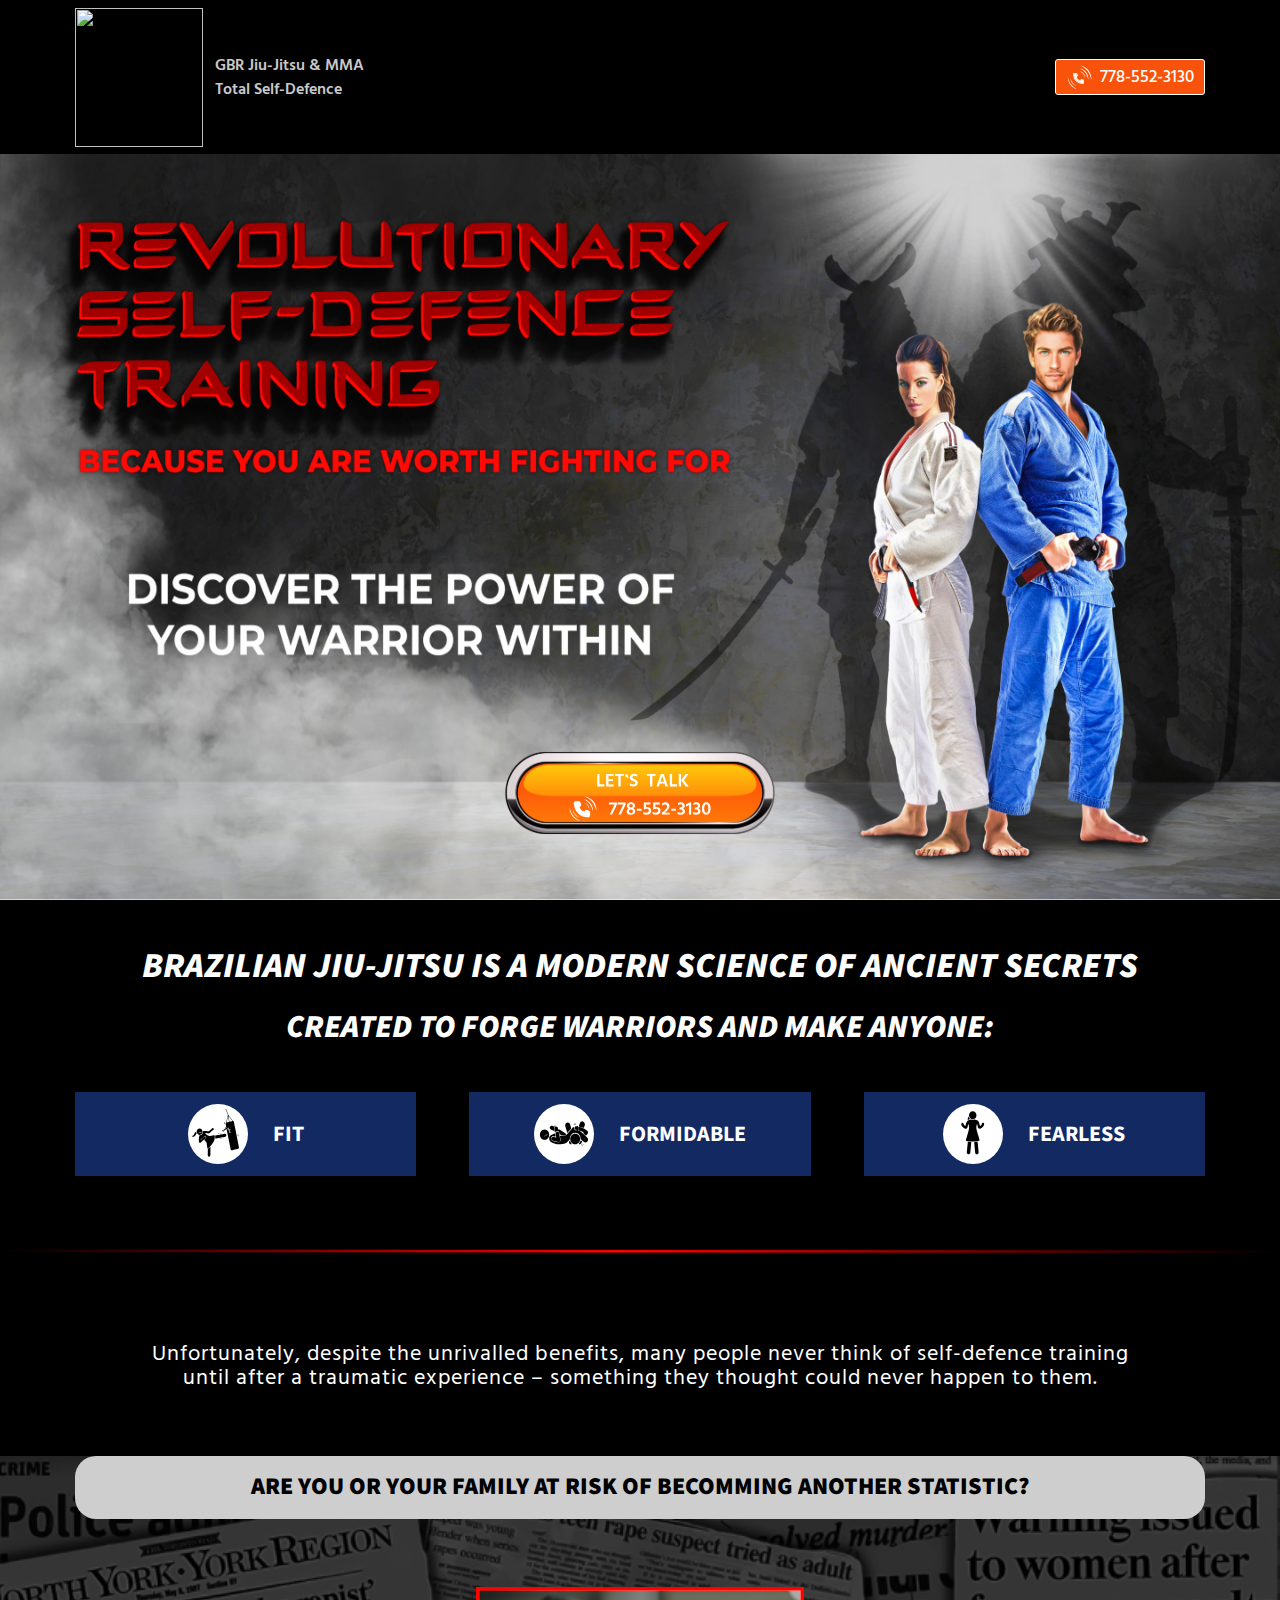
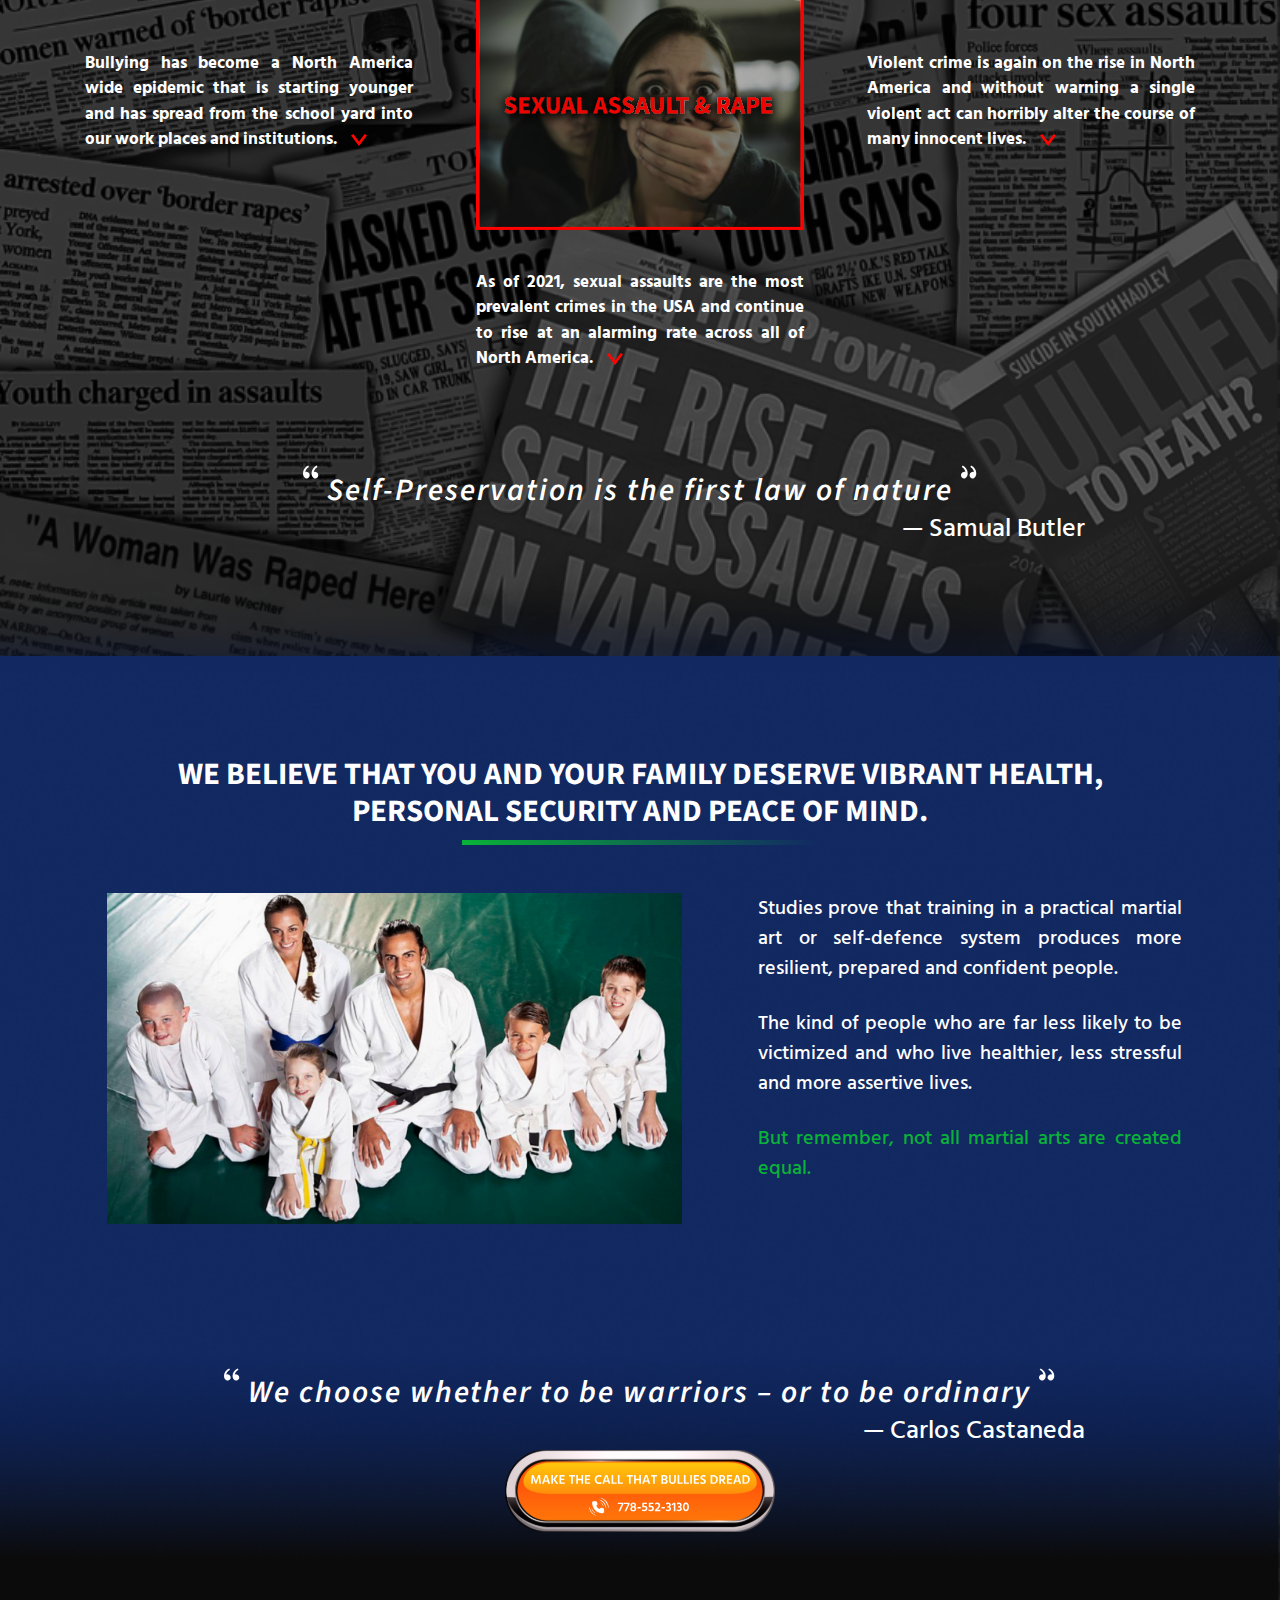
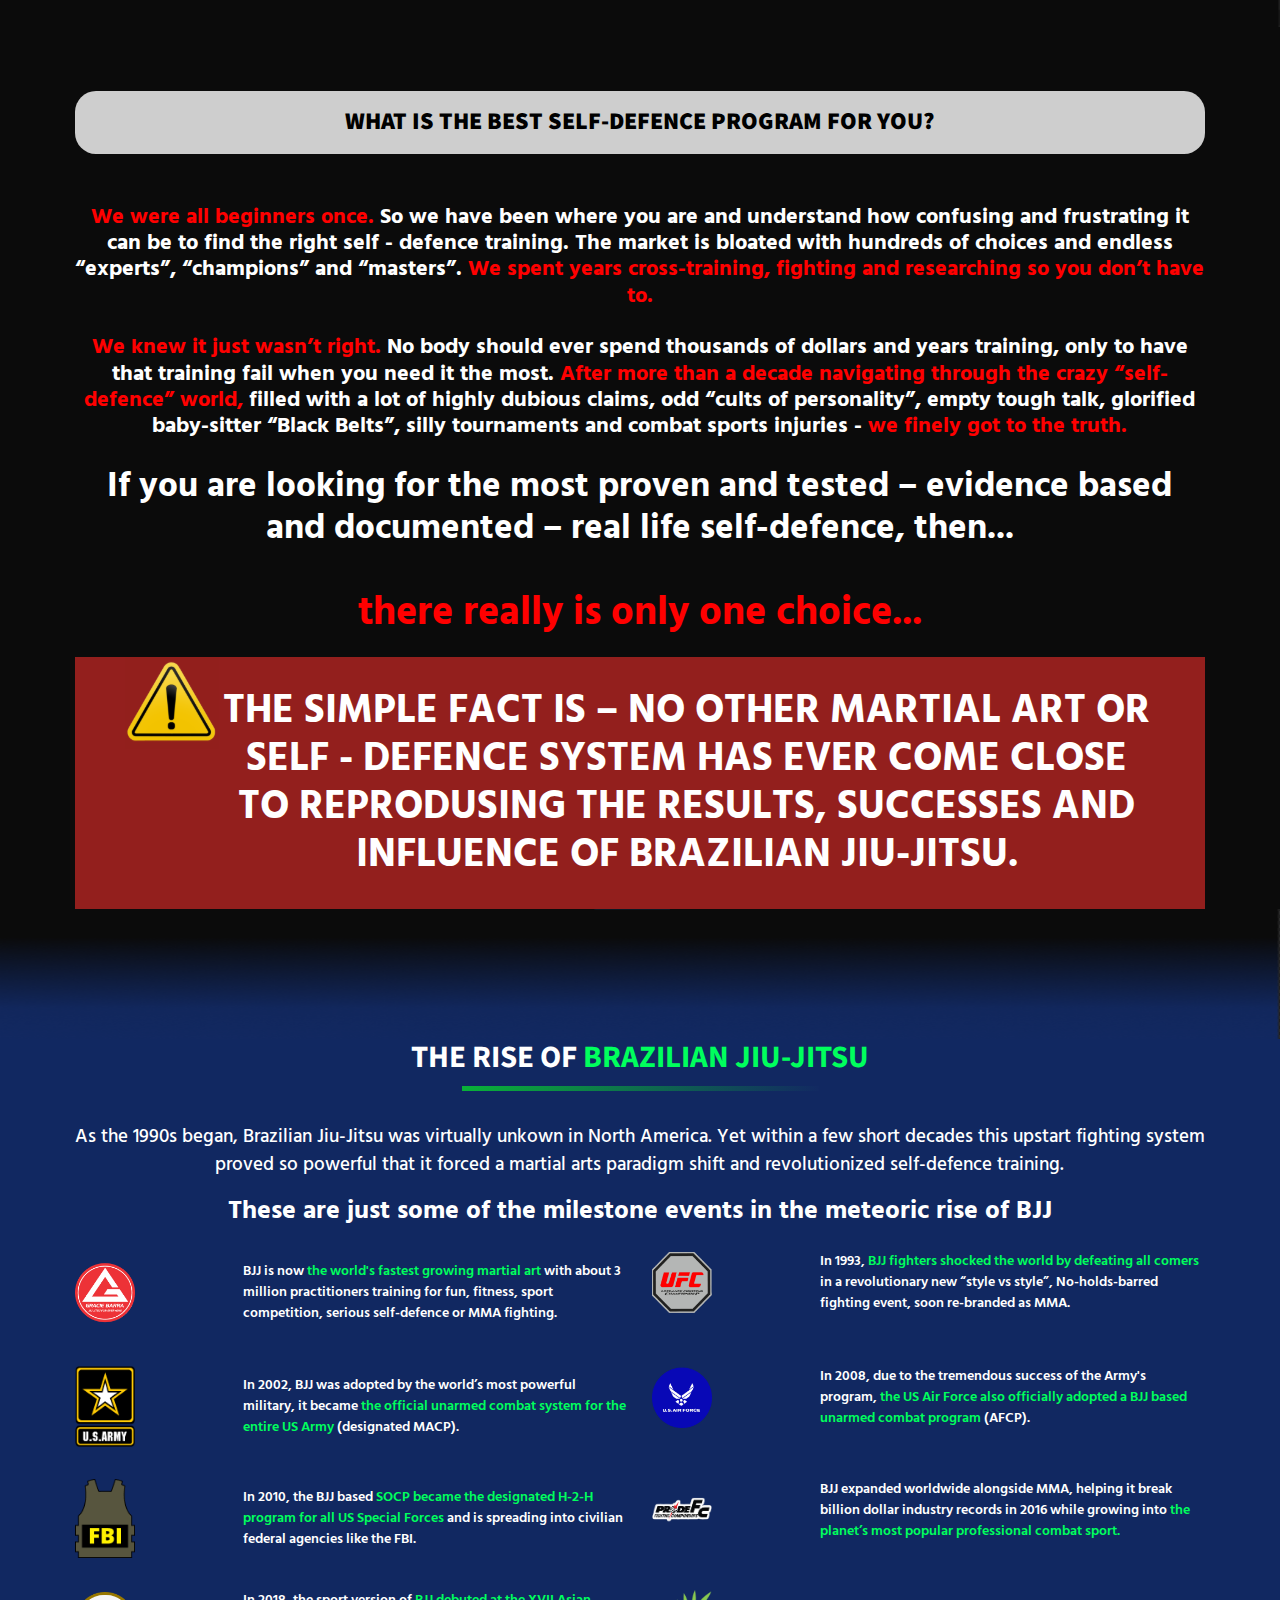
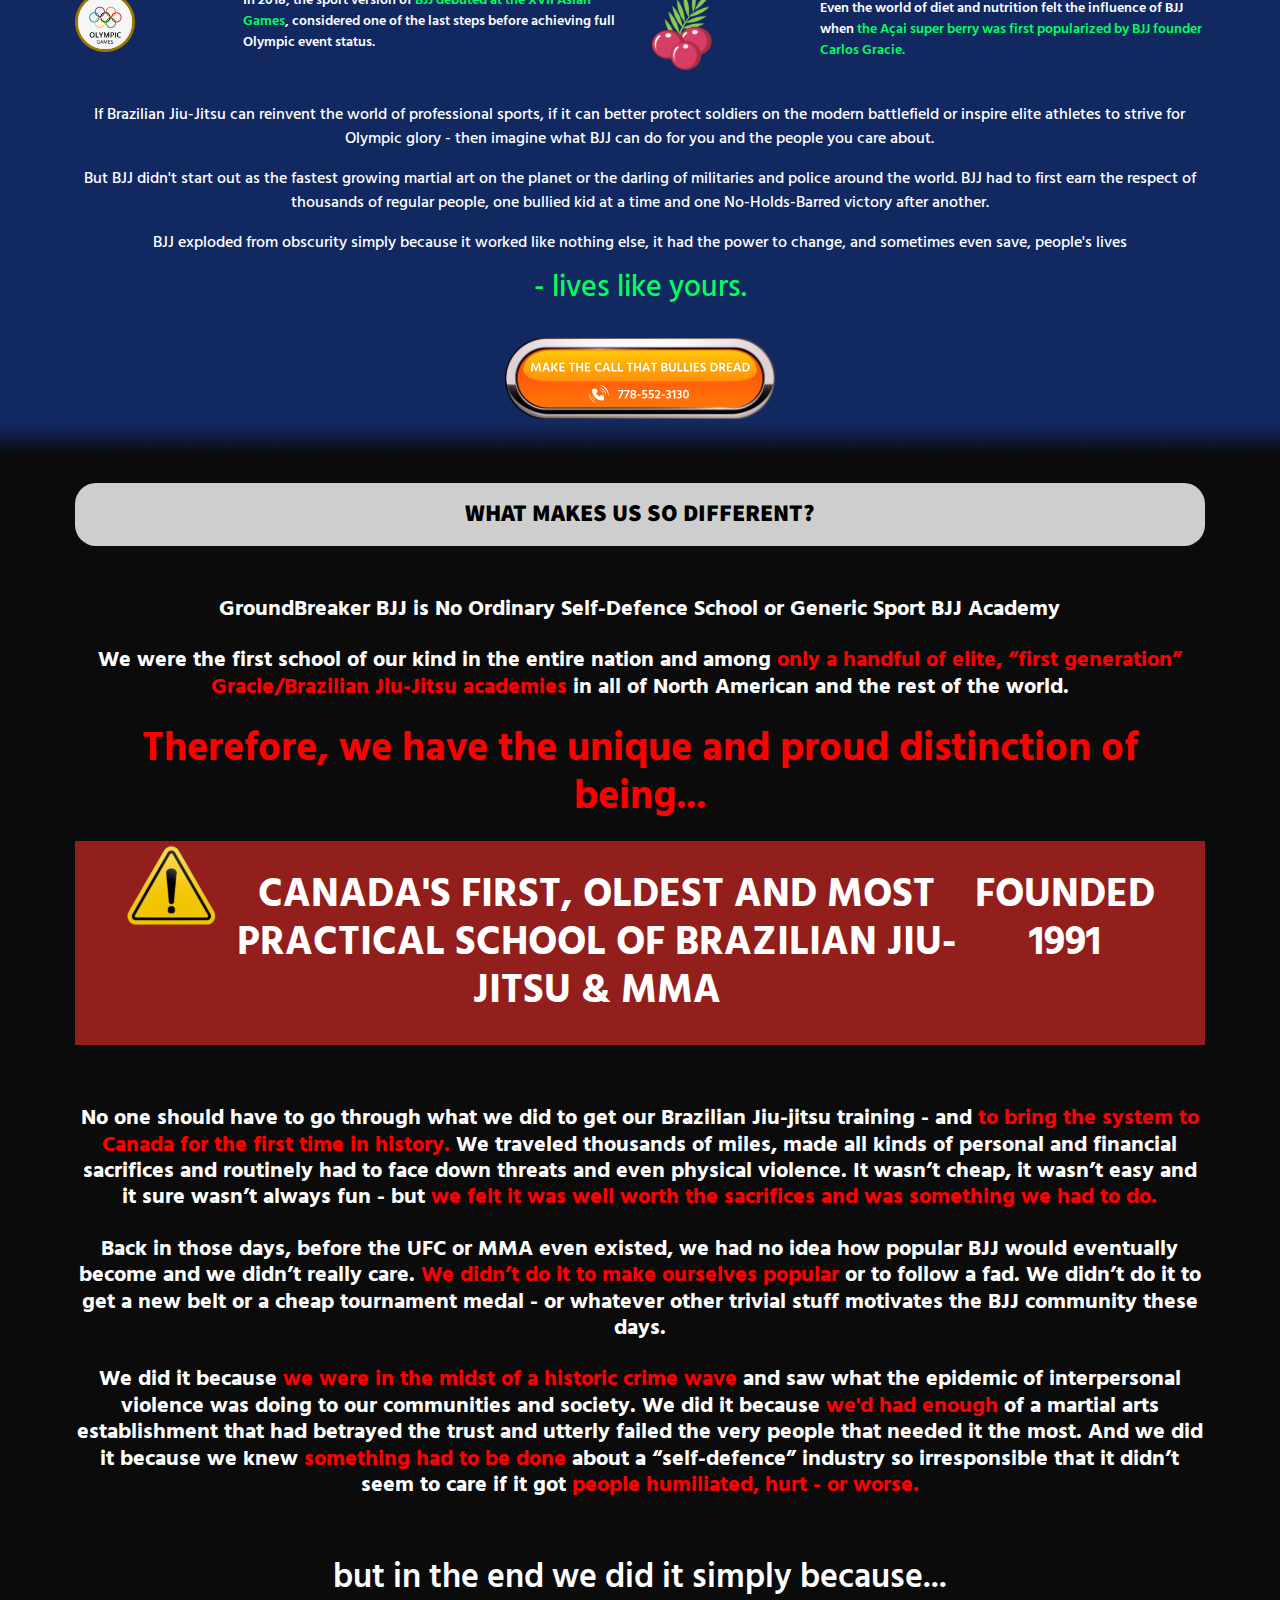
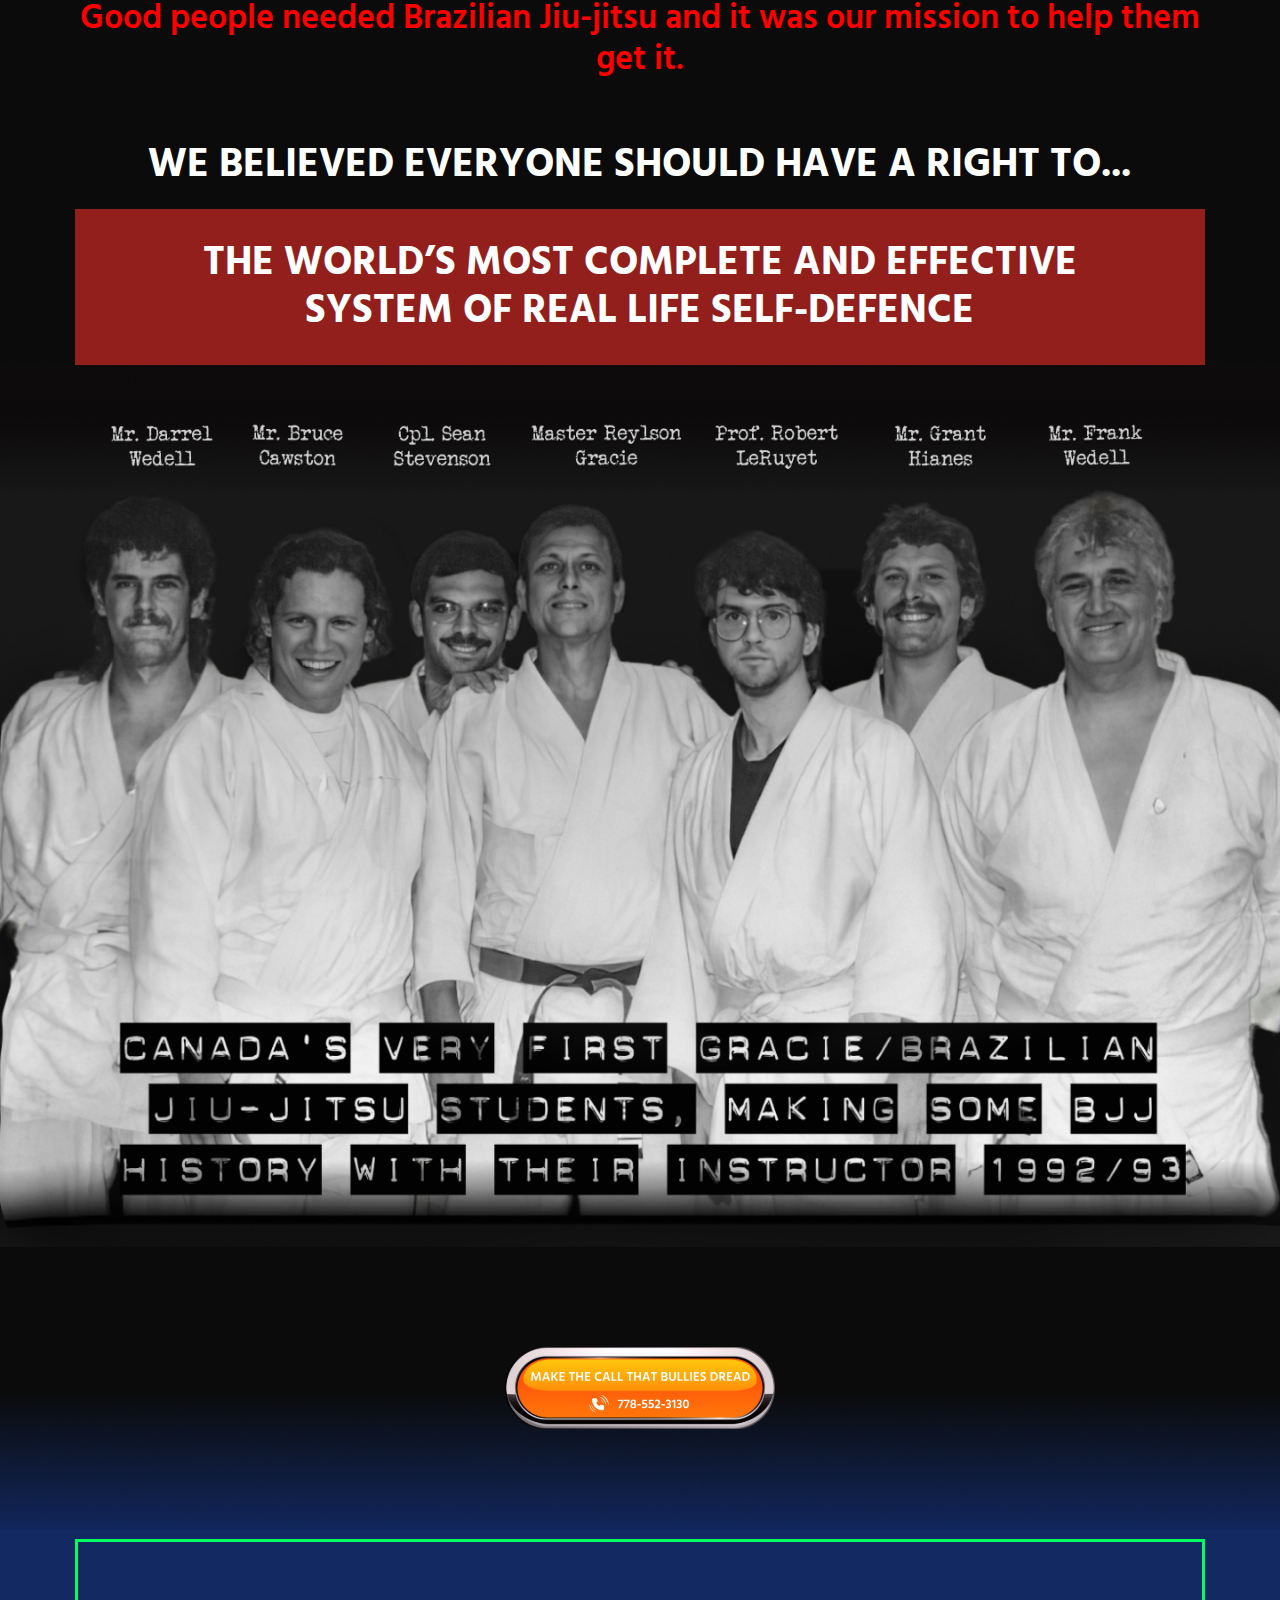
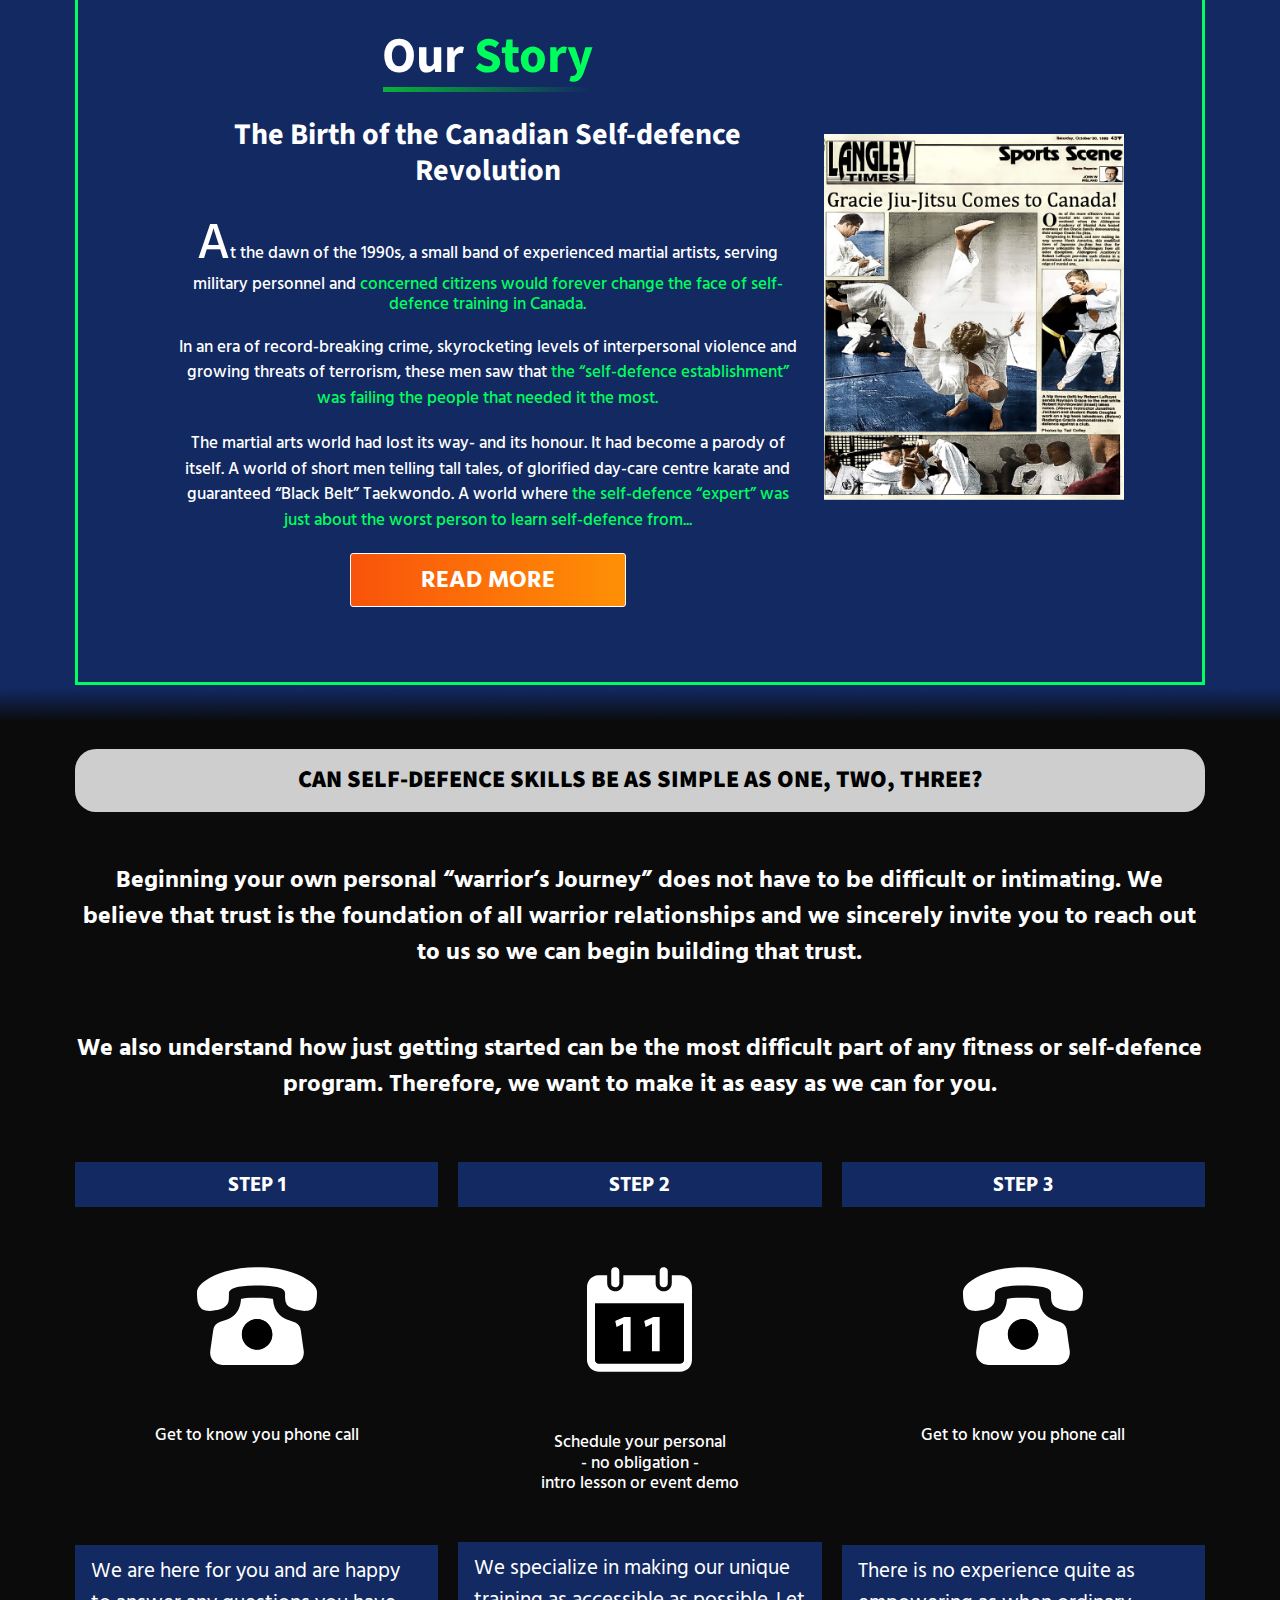
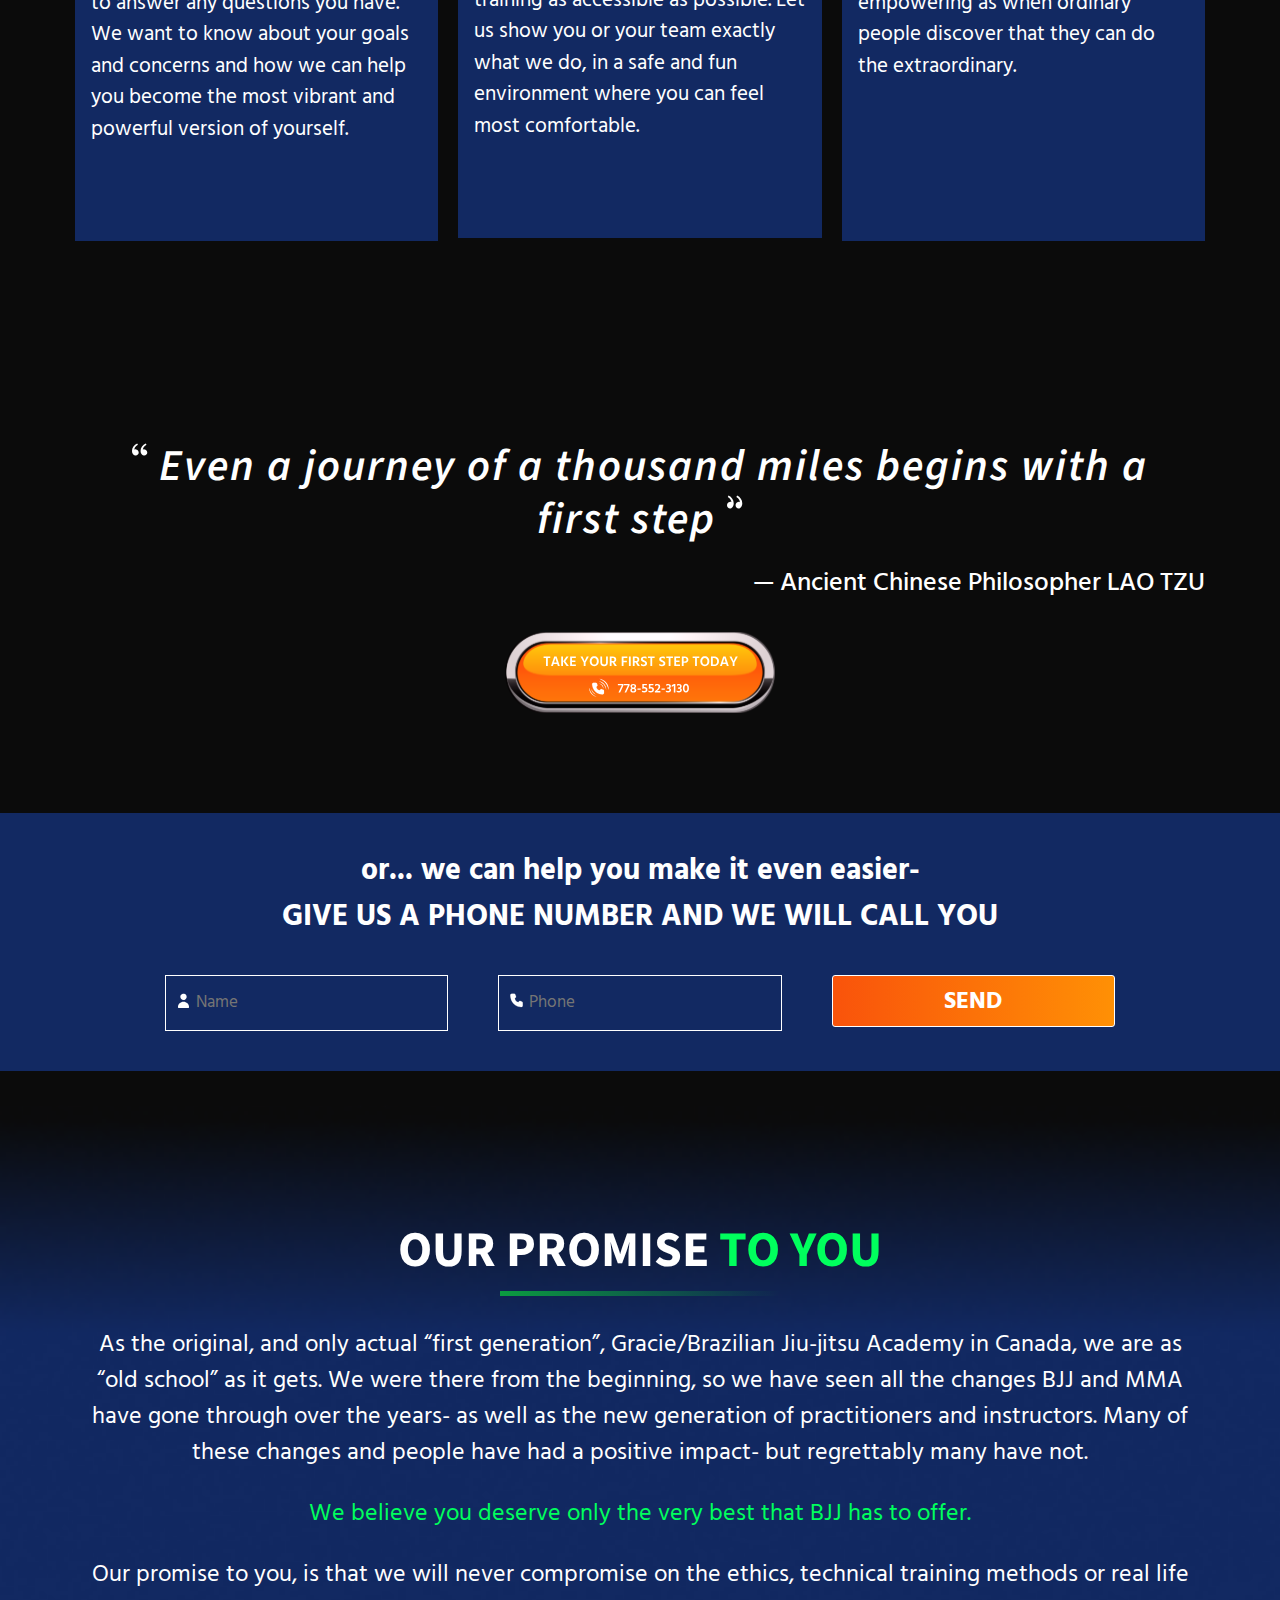
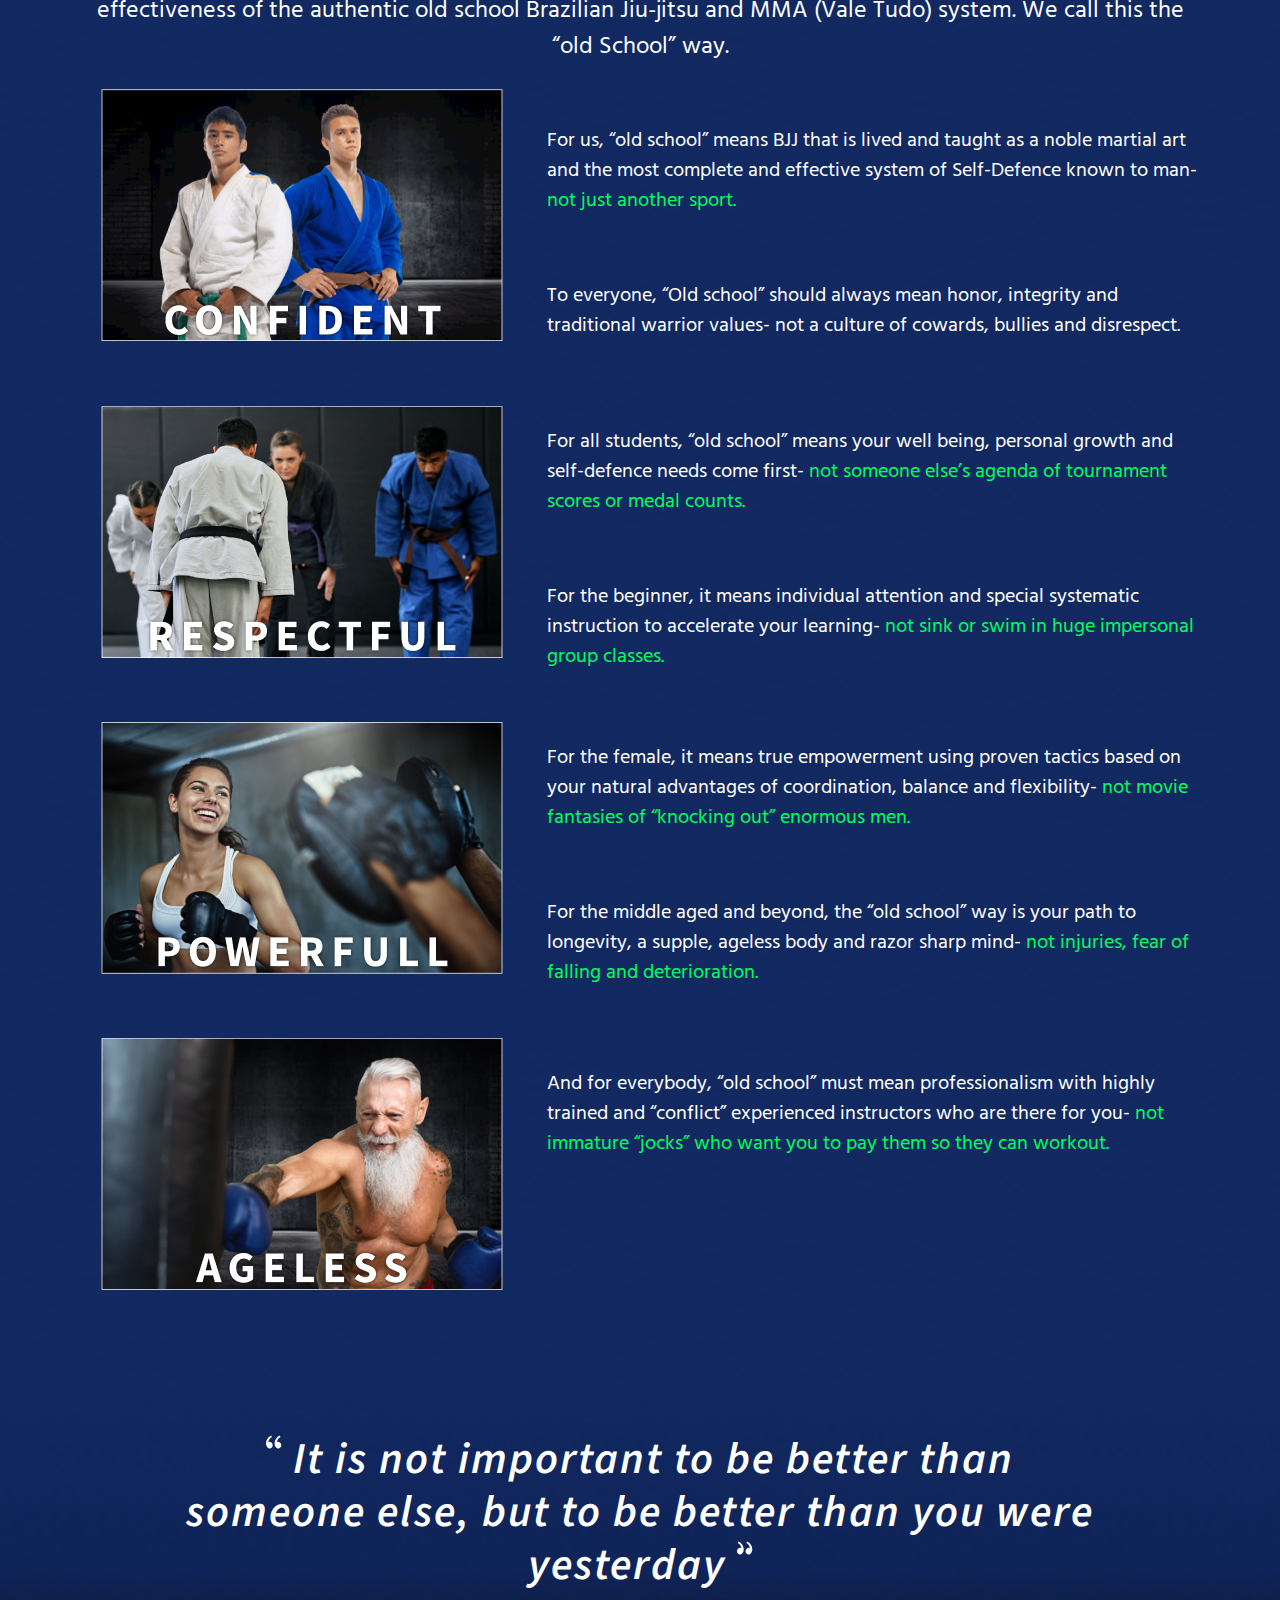
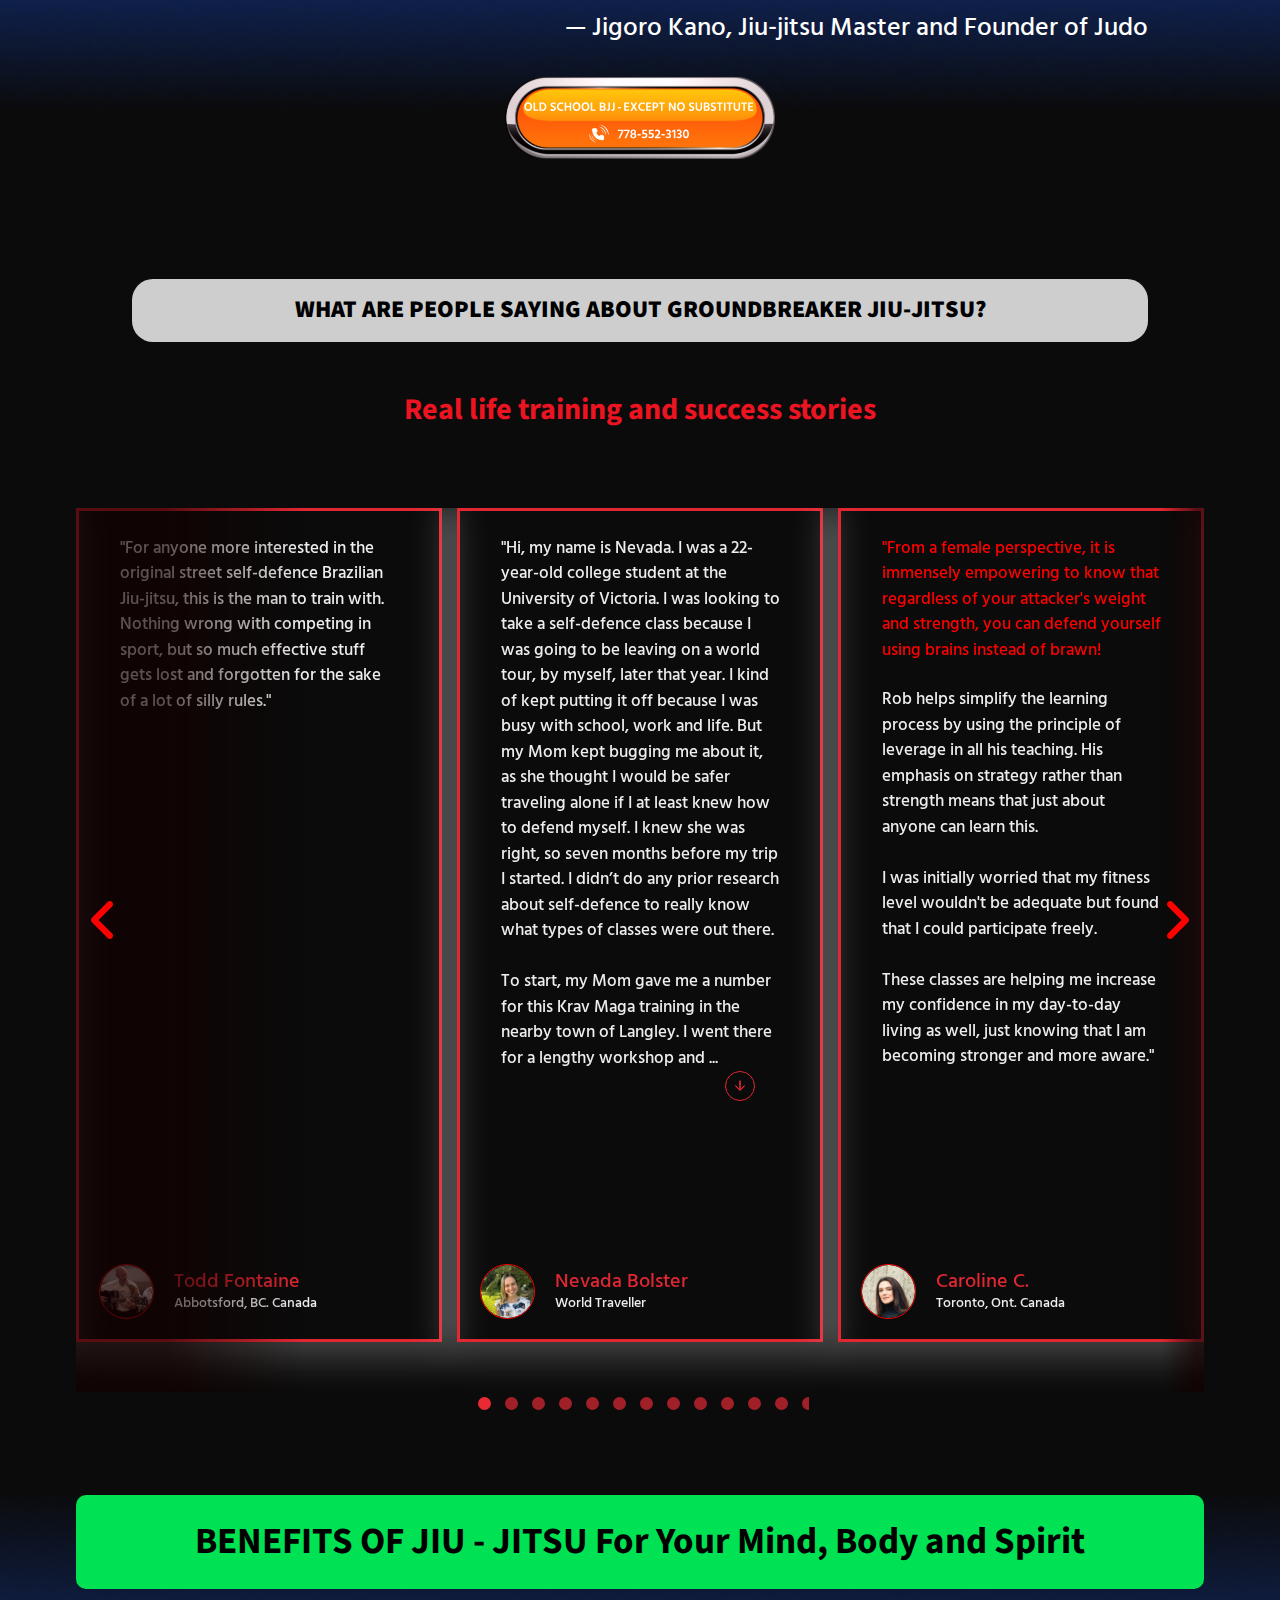
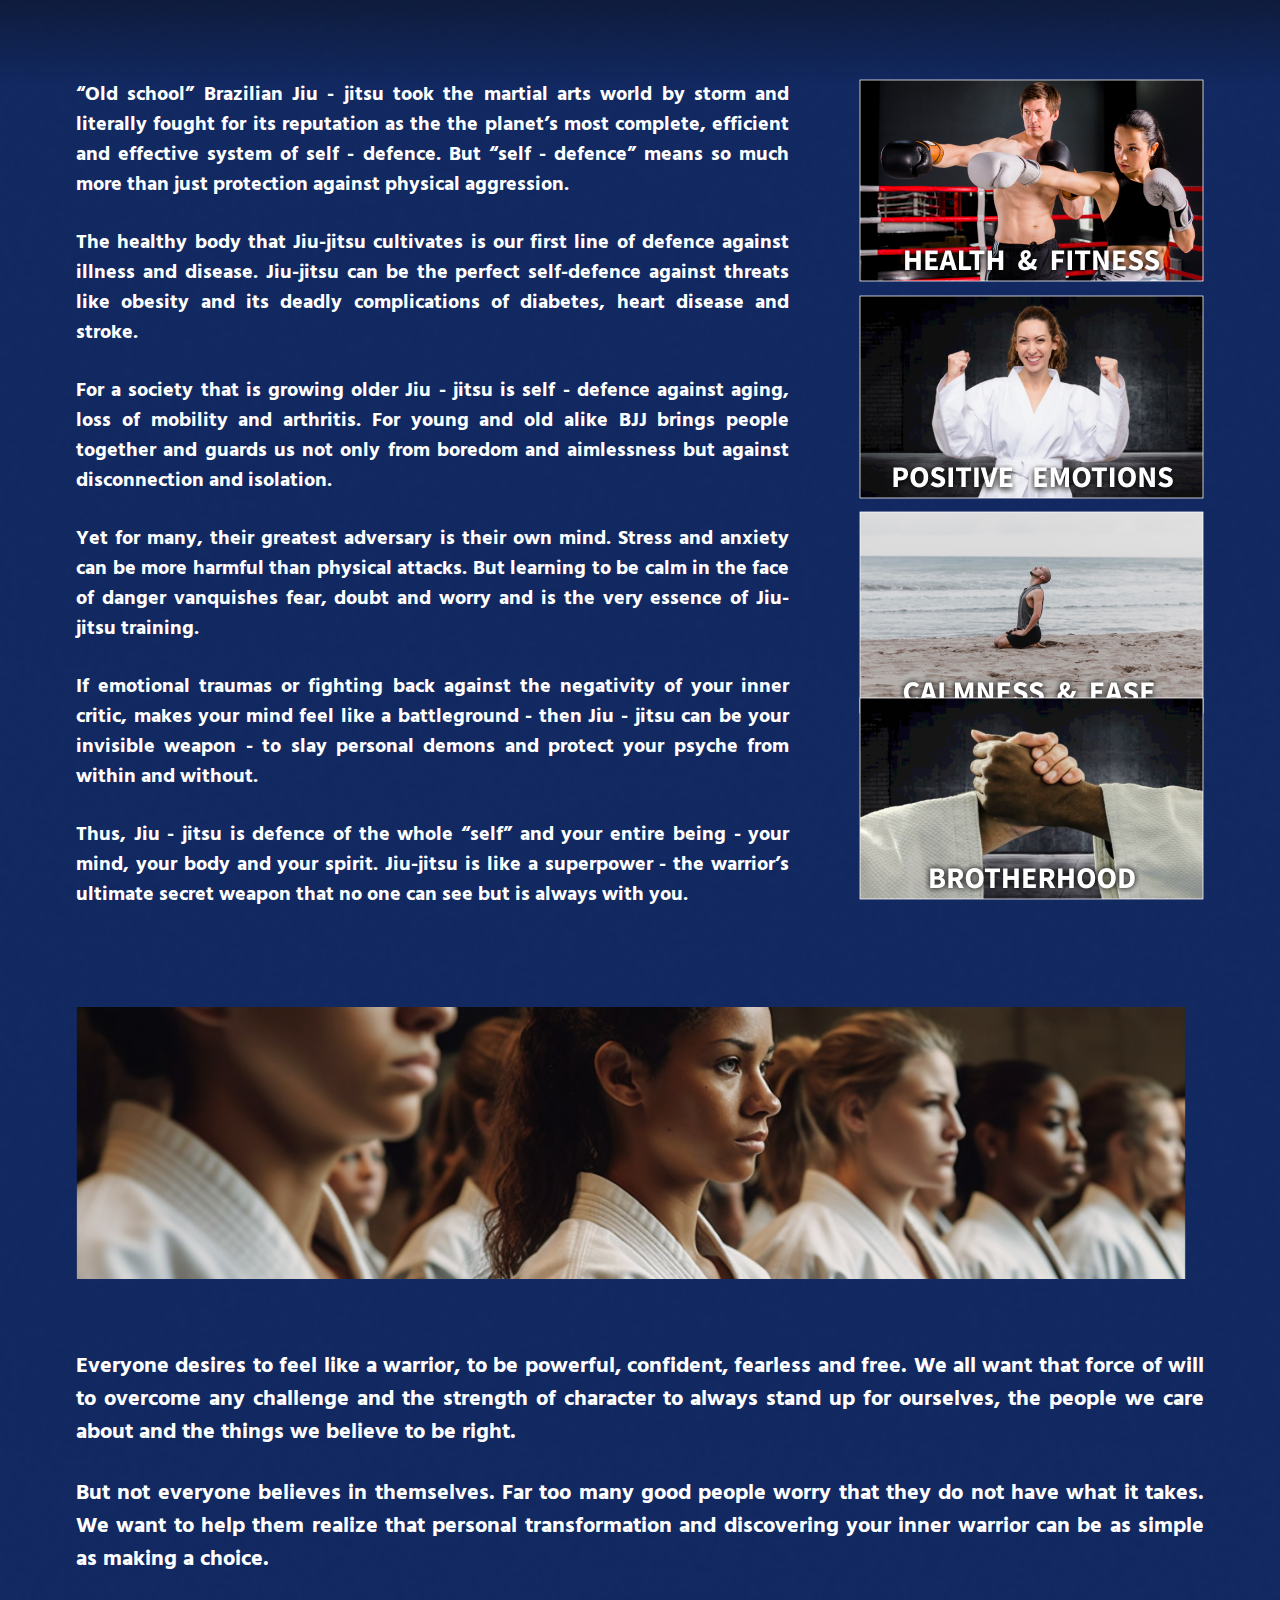
==== index.html @ 47e3d22e "Update index.html" ====
<!DOCTYPE html>
<html lang="en-US">

<head>
	<!--META-SETUP-->
	<meta charset="UTF-8">
	<meta http-equiv="X-UA-Compatible" content="IE=edge">
	<meta name="viewport" content="width=device-width, initial-scale=1, shrink-to-fit=no">
	<!--TITLE-->
	<title>index</title>
	<!-- google fonts link -->
	<link rel="preconnect" href="https://fonts.googleapis.com">
	<link rel="preconnect" href="https://fonts.gstatic.com" crossorigin>
	<link href="https://fonts.googleapis.com/css2?family=Archivo+Black&display=swap" rel="stylesheet">
	<link rel="preconnect" href="https://fonts.googleapis.com">
	<link rel="preconnect" href="https://fonts.gstatic.com" crossorigin>
	<link href="https://fonts.googleapis.com/css2?family=Hind+Madurai:wght@300;400;500;600;700&display=swap"
		rel="stylesheet">
	<!-- slider css -->

	<link rel="stylesheet" type="text/css" href="style/slick.css" />
	<!-- // Add the new slick-theme.css if you want the default styling -->
	<link rel="stylesheet" type="text/css" href="style/slick-theme.css" />



	<!--bootstrap link-->
	<link rel="stylesheet" href="style/bootstrap.css">
	<link rel="stylesheet" href="style/bootstrap.min.css">
	<!--FAV-ICON-->
	<link rel="icon" href="images/favicon.ico" />

	<!--BOOTSTRAP-CSS-->
	<link rel="stylesheet" href="css/bootstrap.css" />

	<link rel="stylesheet" href="css/owl.carousel.css" />

	<!--SOCIAL-ICON-->
	<link rel="stylesheet" href="https://cdnjs.cloudflare.com/ajax/libs/font-awesome/6.1.1/css/all.min.css" />

	<!--MIN-STYLESHEET-->
	<link rel="stylesheet" href="style.css" />

	<!--RESPONSIVE-CSS-->
	<link rel="stylesheet" href="css/responsive.css" />
</head>

<body>

	<!-- HEADER AREA START -->
	<header class="header-area">
		<div class="container-fluid">
			<div class="header-inner">
				<div class="logo">
					<a href="index.html">
						<img src="images/logo.svg" alt="" class="img-fluid logoImg">
						<span>GBR Jiu-Jitsu & MMA<br> Total Self-Defence</span>
					</a>
				</div>
				<!-- <div class="menu">
					<ul>
						<li><a href="">Home</a></li>
						<li><a href="">News</a></li>
						<li><a href="">SF Program</a></li>
						<li><a href="">Our Story</a></li>
						<li><a href="">Get Call</a></li>
						<li><a href="">Promise</a></li>
						<li><a href="">Benefits</a></li>
						<li><a href="">Contact</a></li>
					</ul>
				</div> -->


				<div class="call-btn">
					<a href="#">
						<img src="images/call-icon.svg" alt="" class="img-fluid">
						778-552-3130
					</a>
				</div>
			</div>
			<!-- <div class="menuItem">

				<div class="hamerBurg">
					<span class="hamburg navIcon"> <i class="fa-solid fa-bars"></i> </span>
				</div>
				<div class="menu menuHide">

					<ul class="">
						<li><a href="#home">Home</a></li>
						<li><a href="#news">News</a></li>
						<li><a href="#program">SF Program</a></li>
						<li><a href="#ourStory">Our Story</a></li>
						<li><a href="#getaCall">Get A Call</a></li>
						<li><a href="#promise">Promise</a></li>
						<li><a href="#benefits">Benefits</a></li>
						<li><a href="#contact">Contact</a></li>
					</ul>
				</div>
			</div> -->
		</div>
	</header>

	<section id="home">
		<div class="banner">
			<img src="images/BANNER.png" alt="" class="img-fluid displayNone">
			<!-- <img src="./images/BANNER FOR WEB parts-3 1.png" alt=""> -->
			<img src="images/mobilebg.PNG" alt="" class="img-fluid mobileBanner">
			<div class="main-btn text-center main-btn-b">
				<a href="#">
					<img src="images/CTA middle on banner.svg" alt="" class="img-fluid displayNone">

				</a>
			</div>
		</div>
	</section>

	<!-- HEADER AREA END -->

	<!-- BRAZILIAN JIU AREA START -->
	<section class="bj-area">
		<div class="container-fluid">
			<div class="bj-title">
				<h2>BRAZILIAN JIU-JITSU IS A MODERN SCIENCE OF ANCIENT SECRETS<br>
					<span>CREATED TO FORGE WARRIORS AND MAKE ANYONE:</span>
				</h2>
			</div>
			<div class="bj-inner-wrapper">
				<div class="bj-inner-cnt">
					<img src="images/fit.svg" alt="" class="img-fluid iconImg">
					<h3>FIT</h3>
				</div>
				<div class="bj-inner-cnt">
					<img src="images/fit-2.svg" alt="" class="img-fluid iconImg">
					<h3>FORMIDABLE</h3>
				</div>
				<div class="bj-inner-cnt">
					<img src="images/fit-3.svg" alt="" class="img-fluid iconImg">
					<h3>FEARLESS</h3>
				</div>
			</div>
		</div>
		<div class="red-line">
			<img src="images/red-line.png" alt="" class="img-fluid">
		</div>
		<div class="container-fluid customContainer">
			<div class="bj-btm">
				<p>Unfortunately, despite the unrivalled benefits, many people never think of self-defence training
					<br>until after a traumatic experience – something they thought could never happen to them.
				</p>
			</div>
		</div>
	</section>
	<!-- BRAZILIAN JIU AREA END -->

	<!-- GRAY NEWS AREA START -->
	<section id="news" class="gray-news-area">
		<div class="container-fluid">
			<div class="gn-top">
				<h2>ARE YOU OR YOUR FAMILY AT RISK OF BECOMMING ANOTHER STATISTIC?</h2>
			</div>
			<div class="gn-main-wrapper">
				<div class="gn-main-cnt">
					<div class="gn-img">
						<img src="images/gn-1.svg" alt="" class="img-fluid">
					</div>
					<div class="gn-img-cnt">
						<p class="collapsible">
							Bullying has become a North America wide epidemic that is starting younger and has spread
							from the school yard into our work places and institutions. <img
								class="moreless-button morelessBtn" src="images/down.svg" alt="">
						</p>

						<ul class="moretext3 content">
							<li> <span class="redDot">🔴</span> 85% of Canadian parents report having a child victim of
								Bullying.
							</li>
							<li> <span class="redDot">🔴</span> At least 1 in 3 adolescent students in Canada have
								reported being bullied recently.
							</li>
							<li> <span class="redDot">🔴</span>40% of Canadian workers experience bullying on a weekly
								basis.</li>
						</ul>

					</div>
				</div>
				<div class="gn-main-cnt">
					<div class="gn-img">
						<img src="images/gn-2.svg" alt="" class="img-fluid">
					</div>
					<div class="gn-img-cnt">
						<p class="collapsible">
							As of 2021, sexual assaults are the most prevalent crimes in the USA and continue to rise at
							an alarming rate across all of North America. <img class="moreless-button2 morelessBtn"
								src="images/down.svg" alt="">
						</p>

						<ul class="moretext3 content">
							<li>
								<span class="redDot"">🔴</span>In North America, 1 in 4 women will be sexually assaulted during their lifetime.
							</li>
							<li> <span class=" redDot">🔴</span>Every 93 seconds an America is sexually assaulted, 82% of them are female.
							</li>
							<li> <span class="redDot">🔴</span>On an average day, 70 American women will commit suicide
								as a direct result of sexual
								violence.</li>
						</ul>

					</div>
				</div>
				<div class="gn-main-cnt">
					<div class="gn-img">
						<img src="images/gn-3.svg" alt="" class="img-fluid">
					</div>
					<div class="gn-img-cnt">
						<p class="collapsible">
							Violent crime is again on the rise in North America and without warning a single violent act
							can horribly alter the course of many innocent lives. <img
								class="moreless-button3 morelessBtn" src="images/down.svg" alt="">
						</p>

						<ul class="moretext3 content">
							<li> <span class="redDot">🔴</span> In the USA a violent crime occurs every 26.2 seconds.
							</li>
							<li> <span class="redDot">🔴</span>Every 39.2 seconds someone is viciously assaulted</li>
							<li> <span class="redDot">🔴</span>Someone is murdered every 32.5 minutes</li>
						</ul>

					</div>
				</div>

			
			</div>
			<div class="gn-btm extcss fixlg">
				<h2>
					<img src="images/qu-icon.svg" alt="">
					Self-Preservation is the first law of nature
					<img src="images/qu-icon-2.svg" alt="">
				</h2>
				<p>— Samual Butler</p>
			</div>
		
		</div>
	</section>
	<!-- GRAY NEWS AREA END -->



	<!-- WE BELIEVE THAT AREA START -->
	<section class="wbt-area">
		<div class="container-fluid">
			<div class="wbt-title text-center">
				<h2>WE BELIEVE THAT YOU AND YOUR FAMILY DESERVE VIBRANT HEALTH,<br> PERSONAL SECURITY AND PEACE OF MIND.
				</h2>
				<div class="h2-border"></div>
			</div>
			<div class="wbt-main-inner">
				<div class="row g-0">
					<div class="col-lg-7 col-md-7 col-sm-12">
						<div class="wbt-img">
							<img src="images/wbt-1.png" alt="" class="img-fluid fighterImg">
						</div>
					</div>
					<div class="col-lg-5 col-md-5 col-sm-12">
						<div class="wbt-right exlarg">
							<p>Studies prove that training in a practical martial art or self-defence system produces
								more resilient, prepared and confident people.
							</p>
							<p>The kind of people who are far less likely to be victimized and who live healthier, less
								stressful and more assertive lives.</p>
							<p>
								<span>But remember, not all martial arts are created equal.</span>
							</p>
						</div>
					</div>
				</div>
			</div>
			<div class="gn-btm gn-btm2 fixlg">
				<h2>
					<img src="images/qu-icon.svg" alt="">
					We choose whether to be warriors – or to be ordinary
					<img src="images/qu-icon-2.svg" alt="">
				</h2>
				<p>— Carlos Castaneda</p>

				<div class="main-btn text-center">
					<a href="#">
						<img src="images/main-btn.svg" alt="" class="img-fluid">
					</a>
				</div>
			</div>
		
		</div>
	</section>
	<!-- WE BELIEVE THAT AREA END -->

	<section id="program" class="wits-area">
		<div class="container-fluid">
			<div class="gn-top gn-top2">
				<h2>WHAT IS THE BEST SELF-DEFENCE PROGRAM FOR YOU?</h2>
			</div>
			<div class="wits-cnt">
				<h3><span>We were all beginners once.</span> So we have been where you are and understand how confusing
					and frustrating it can be to find the right self - defence training. The market is bloated with
					hundreds of choices and endless “experts”, “champions” and “masters”. <span>We spent years
						cross-training, fighting and researching so you don’t have to.</span>
				</h3>
				<h3><span>We knew it just wasn’t right.</span> No body should ever spend thousands of dollars and years
					training, only to have that training fail when you need it the most. <span>After more than a decade
						navigating through the crazy “self-defence” world,</span> filled with a lot of highly dubious
					claims, odd “cults of personality”, empty tough talk, glorified baby-sitter “Black Belts”, silly
					tournaments and combat sports injuries - <span> we finely got to the truth.</span>
				</h3>
				<h4>If you are looking for the most proven and tested – evidence based and documented – real life
					self-defence, then...</h4>
				<h5>there really is only one choice...</h5>
			</div>
			<div class="wits-btm">
				<h2><img src="images/danger-icon.svg" alt=""> The Simple Fact Is – NO OTHER MARTIAL ART OR SELF -
					DEFENCE SYSTEM HAS EVER COME CLOSE
					TO REPRODUSING THE RESULTS, SUCCESSES AND INFLUENCE OF BRAZILIAN JIU-JITSU.</h2>
			</div>
		</div>
	</section>

	<div class="shape shape1">
		<img src="images/shape-1.png" alt="">
	</div>

	<section class="trob-area">
		<div class="container-fluid">
			<div class="wbt-title text-center">
				<h2>The Rise of <span>Brazilian Jiu-Jitsu</span></h2>
				<div class="h2-border"></div>
			</div>
			<div class="trob-top text-center">
				<p>As the 1990s began, Brazilian Jiu-Jitsu was virtually unkown in North America. Yet within a few short
					decades this upstart fighting system proved so powerful that it forced a martial arts paradigm shift
					and revolutionized self-defence training.</p>
				<h3>These are just some of the milestone events in the meteoric rise of BJJ</h3>
			</div>
			<div class="customContainer">
				<div class="row">
					<div class="col-lg-6 col-md-6">
						<div class="trob-cnt">
							<div class="trob-img">
								<img src="images/trob-1.png" alt="" class="img-fluid iconImg">
							</div>
							<div class="trob-right">
								<p>BJJ is now <span>the world's fastest growing martial art</span> with about 3 million
									practitioners training for fun, fitness, sport competition, serious self-defence or
									MMA fighting.</p>
							</div>
						</div>
					</div>
					<div class="col-lg-6 col-md-6">
						<div class="trob-cnt">
							<div class="trob-img">
								<img src="images/UFC-Emblem 1.png" alt="" class="img-fluid iconImg">
							</div>
							<div class="trob-right">
								<p>In 1993, <span>BJJ fighters shocked the world by defeating all comers</span> in a
									revolutionary new “style vs style”, No-holds-barred fighting event, soon re-branded
									as MMA.</p>
							</div>
						</div>
					</div>
					<div class="col-lg-6 col-md-6">
						<div class="trob-cnt">
							<div class="trob-img">
								<img src="images/Logo_of_the_United_States_Army 1.png" alt="" class="img-fluid iconImg">
							</div>
							<div class="trob-right">
								<p>
									In 2002, BJJ was adopted by the world’s most powerful military, it became <span>the
										official unarmed combat system for the entire US Army</span> (designated MACP).
								</p>
							</div>
						</div>
					</div>
					<div class="col-lg-6 col-md-6">
						<div class="trob-cnt">
							<div class="trob-img">
								<img src="images/trob-4.png" alt="" class="img-fluid iconImg">
							</div>
							<div class="trob-right">
								<p>
									In 2008, due to the tremendous success of the Army's program, <span>the US Air Force
										also officially adopted a BJJ based unarmed combat program</span> (AFCP).
								</p>
							</div>
						</div>
					</div>
					<div class="col-lg-6 col-md-6">
						<div class="trob-cnt">
							<div class="trob-img">
								<img src="images/trob-5.png" alt="" class="img-fluid iconImg">
							</div>
							<div class="trob-right">
								<p>
									In 2010, the BJJ based <span>SOCP became the designated H-2-H program for all US
										Special Forces</span> and is spreading into civilian federal agencies like the
									FBI.
								</p>
							</div>
						</div>
					</div>
					<div class="col-lg-6 col-md-6">
						<div class="trob-cnt">
							<div class="trob-img">
								<img src="images/ttt.png" alt="" class="img-fluid iconImg">
							</div>
							<div class="trob-right">
								<p>
									BJJ expanded worldwide alongside MMA, helping it break billion dollar industry
									records in 2016 while growing into <span>the planet’s most popular professional
										combat sport.</span>
								</p>
							</div>
						</div>
					</div>
					<div class="col-lg-6 col-md-6">
						<div class="trob-cnt">
							<div class="trob-img">
								<img src="images/trob-6.png" alt="" class="img-fluid iconImg">
							</div>
							<div class="trob-right">
								<p>
									In 2018, the sport version of <span>BJJ debuted at the XVII Asian Games</span>,
									considered one of the last steps before achieving full Olympic event status.
								</p>
							</div>
						</div>
					</div>
					<div class="col-lg-6 col-md-6">
						<div class="trob-cnt">
							<div class="trob-img">
								<img src="images/trob-7.png" alt="" class="img-fluid iconImg">
							</div>
							<div class="trob-right">
								<p>
									Even the world of diet and nutrition felt the influence of BJJ when <span> the Açai
										super berry was first popularized by BJJ founder Carlos Gracie.</span>
								</p>
							</div>
						</div>
					</div>
				</div>
			</div>
			<div class="trob-btm text-center">
				<p>If Brazilian Jiu-Jitsu can reinvent the world of professional sports, if it can better protect
					soldiers on the modern battlefield or inspire elite athletes to strive for Olympic glory - then
					imagine what BJJ can do for you and the people you care about.
				</p>
				<p>But BJJ didn't start out as the fastest growing martial art on the planet or the darling of
					militaries and police around the world. BJJ had to first earn the respect of thousands of regular
					people, one bullied kid at a time and one No-Holds-Barred victory after another.
				</p>
				<p>BJJ exploded from obscurity simply because it worked like nothing else, it had the power to change,
					and sometimes even save, people's lives</p>
				<h5> - lives like yours.</h5>
			</div>
			<div class="main-btn text-center main-btn2">
				<a href="#">
					<img src="images/main-btn.svg" alt="" class="img-fluid">
				</a>
			</div>
		</div>
	</section>

	<div class="shape shape2">
		<img src="images/shape-b.png" alt="">
	</div>

	<section class="wits-area wits-area2">
		<div class="container-fluid">
			<div class="gn-top gn-top2">
				<h2>WHAT MAKES US SO DIFFERENT?</h2>
			</div>
			<div class="wits-cnt">
				<h3>
					GroundBreaker BJJ is No Ordinary Self-Defence School or Generic Sport BJJ Academy
				</h3>
				<h3>
					We were the first school of our kind in the entire nation and among <span>only a handful of elite,
						“first generation” Gracie/Brazilian Jiu-Jitsu academies</span> in all of North American and the
					rest of the world.
				</h3>
				<h5>Therefore, we have the unique and proud distinction of being...</h5>
			</div>
			<div class="wits-btm">
				<h2><img src="images/danger-icon.svg" alt=""> CANADA'S FIRST, OLDEST AND MOST PRACTICAL SCHOOL OF
					BRAZILIAN JIU-JITSU & MMA <br> <span class="foundyear" >Founded 1991</span></h2>
			</div>
			<div class="wits-cnt wits-cnt2">
				<h3>
					No one should have to go through what we did to get our Brazilian Jiu-jitsu training - and <span>to
						bring the system to Canada for the first time in history. </span> We traveled thousands of
					miles, made all kinds of personal and financial sacrifices and routinely had to face down threats
					and even physical violence. It wasn’t cheap, it wasn’t easy and it sure wasn’t always fun - but
					<span>we felt it was well worth the sacrifices and was something we had to do.</span>
				</h3>
				<h3>
					Back in those days, before the UFC or MMA even existed, we had no idea how popular BJJ would
					eventually
					become and we didn’t really care. <span>We didn’t do it to make ourselves popular</span> or to
					follow a fad. We didn’t do
					it to get a new belt or a cheap tournament medal - or whatever other trivial stuff motivates the BJJ
					community these days.
				</h3>
				<h3>
					We did it because <span>we were in the midst of a historic crime wave</span> and saw what the
					epidemic of interpersonal violence was doing to our communities and society. We did it because
					<span> we'd had enough</span> of a martial arts establishment that had betrayed the trust and
					utterly failed the very people that needed it the most. And we did it because we knew
					<span>something had to be done</span> about a “self-defence” industry so irresponsible that it
					didn’t seem to care if it got <span>people humiliated, hurt - or worse.</span>
				</h3>
				<h4>
					but in the end we did it simply because...<br> <span>Good people needed Brazilian Jiu-jitsu and it
						was our mission to help them get it.</span>
				</h4>
				<h2>WE BELIEVED EVERYONE SHOULD HAVE A RIGHT TO...</h2>
			</div>
			<div class="wits-btm wits-btm3">
				<h2>
					THE WORLD’S MOST COMPLETE AND EFFECTIVE
					SYSTEM OF REAL LIFE SELF-DEFENCE </h2>
			</div>
		</div>
	</section>

	<div class="grp-photo">
		<img src="images/grp-photo.png" alt="" class="img-fluid">
	</div>

	<div class="gp-btm">
		<div class="main-btn text-center">
			<a href="#">
				<img src="images/main-btn.svg" alt="" class="img-fluid">
			</a>
		</div>
	</div>

	<section id="ourStory">

		<div id="osArea1" class="os-area container-fluid">
			<div class="container-fluid">
				<div class="os-main">

					<div class="os-left text-center">


						<div class="os-left text-center titleShow">
							<h2>
								Our <span>Story</span>
							</h2>
							<div class="h2-border-2"></div>
							<h3>The Birth of the Canadian Self-defence Revolution</h3>
						</div>

						<div class="row flexdirection">

							<div class="col-lg-4">
								<div class="os-right">
									<img src="images/Newspaper.png" alt="" class="img-fluid">
								</div>
							</div>

							<div class="col-lg-8">
								<div class="defenceContent">
									<div class="os-left text-center titleHide">
										<h2>
											Our <span>Story</span>
										</h2>
										<div class="h2-border-2"></div>
										<h3>The Birth of the Canadian Self-defence Revolution</h3>
									</div>
									<h4>
										At
										the dawn of the 1990s, a small band of experienced martial artists, serving
										military
										personnel and <strong>concerned citizens would forever change the face of
											self-defence
											training in Canada.</strong>
									</h4>
									<p>In an era of record-breaking crime, skyrocketing levels of interpersonal violence
										and
										growing threats of terrorism, these men saw that <span>the “self-defence
											establishment”
											was failing the people that needed it the most.</span></p>
									<p>The martial arts world had lost its way- and its honour. It had become a parody
										of
										itself. A world of short men telling tall tales, of glorified day-care centre
										karate
										and
										guaranteed “Black Belt” Taekwondo. A world where <span>the self-defence “expert”
											was
											just about the worst person to learn self-defence from... </span></p>
									<a style="cursor: pointer;" class="readMoreBtn">
										READ MORE
									</a>
								</div>
							</div>
						</div>
					</div>



				</div>
			</div>
		</div>
		</div>

	</section>







	<section id="osArea2" class="os-area">
		<div class="container-fluid">
			<div class="os-main">
				<div class="os-left text-center">
					<div class="os-left text-center ">
						<h2>
							Our <span>Story</span>
						</h2>
						<div class="h2-border-2"></div>

					</div>
					<div class="defenceWrapper">
						<div class="defenceContent defenceExpand">

							<h4>
								At
								the dawn of the 1990s, a small band of experienced martial artists, serving military
								personnel and <strong>concerned citizens would forever change the face of self-defence
									training in Canada.</strong>
							</h4>
							<p>In an era of record-breaking crime, skyrocketing levels of interpersonal violence and
								growing threats of terrorism, these men saw that <span>the “self-defence establishment”
									was failing the people that needed it the most.</span></p>
							<p>The martial arts world had lost its way- and its honour. It had become a parody of
								itself. A world of short men telling tall tales, of glorified day-care centre karate and
								guaranteed “Black Belt” Taekwondo. A world where <span>the self-defence “expert” was
									just about the worst person to learn self-defence from... </span></p>
							<p>

								Somewhere along the path of tremendous growth and popularity during the 1970s and 80s,
								the martial arts world had lost its way- and its honour. There were now so many martial
								arts schools and so much unfounded opinion and untested self-defence theories, that it
								had become "an embarrassment of riches"-emphasis on the "embarrassment" part.
								The "self-defence" industry was becoming a bad joke and the people who faced real life
								violence didn't know whether to laugh or cry. The once proud and noble world of martial
								arts had become a comical parody of itself. A world of short men telling tall tales, of
								glorified day-care center Karate and guaranteed "Black Belt" Tae kwon Do. A world where
								the "ass- kickers* were now "ass-kissers" and the self-defence "expert" was just about
								the worst person to learn self-defence from.
								The public deserved better than a burlesque show of stereotypical, chest thumping
								"deadly masters"- who had never been in a real fight, except against obesity and obesity
								won. Or the dark comedy of narcissistic "champions", battling more addictions and
								criminal
								charges then they did ring opponents. People badly needed alternatives to movie inspired
								fantasy or drug and ego fuelled combat sports. Sports that caused more brain trauma and
								injuries in the gym then they ever prevented on the street. Someone needed to tell all
								the "great-grand masters" that: "the emperor has no clothes
							</p>


						</div>
						<div class="">

							<h3>The Birth of the Canadian Self-defence Revolution</h3>
							<div class="os-right text-align-start">
								<img src="images/Newspaper.png" alt="" class="img-fluid">
							</div>
						</div>
					</div>


				</div>


				<div class="gn-btm gn-btm2">
					<h2>
						<img src="images/qu-icon.svg" alt="">

						It is not important to be better than someone else, but to be better than you were yesterday

						<img src="images/qu-icon-2.svg" alt="">
					</h2>
					<p>— Jigoro Kano, Jiu-jitsu Master and Founder of Judo</p>

					<div class="main-btn text-center">
						<a href="#">
							<img src="images/CTA - OLD SCHOOL BJJ - EXCEPT NO sUBSTITUTE.svg" alt="" class="img-fluid"
								style="margin-top: 2rem;">
						</a>
					</div>
				</div>
			</div>
		</div>


		<div class="shortBtn">
			<img src="./images/shortBtn.PNG" alt="">
		</div>
	</section>











	<div class="shape shape2">
		<img src="images/shape-b.png" alt="">
	</div>

	<section class="csd-area">
		<div class="container-fluid">
			<div class="gn-top gn-top2">
				<h2>Can SELF-DEFENCE SKILLS BE AS SIMPLE AS ONE, TWO, THREE?</h2>
			</div>
			<div class="csd-top text-center">
				<p>Beginning your own personal “warrior’s Journey” does not have to be difficult or intimating. We
					believe that trust is the foundation of all warrior relationships and we sincerely invite you to
					reach out to us so we can begin building that trust.</p>
				<p>We also understand how just getting started can be the most difficult part of any fitness or
					self-defence
					program. Therefore, we want to make it as easy as we can for you.</p>
			</div>
			<div class="step-area">
				<div class="step-cnt-wrapper">
					<h3>STEP 1</h3>
					<div class="step-img text-center">
						<img src="images/step-1.svg" alt="" class="img-fluid">
					</div>
					<h4>Get to know you phone call</h4>
					<p>We are here for you and are happy to answer any questions you have. We want to know about your
						goals and concerns and how we can help you become the most vibrant and powerful version of
						yourself.</p>
				</div>
				<div class="step-cnt-wrapper step-cnt-wrapper2">
					<h3>STEP 2</h3>
					<div class="step-img text-center">
						<img src="images/step-2.svg" alt="" class="img-fluid">
					</div>
					<h4>
						Schedule your personal<br> - no obligation - <br>intro lesson or event demo
					</h4>
					<p>We specialize in making our unique training as accessible as possible. Let us show you or your
						team exactly what we do, in a safe and fun environment where you can feel most comfortable.</p>
				</div>
				<div class="step-cnt-wrapper">
					<h3>STEP 3</h3>
					<div class="step-img text-center">
						<img src="images/step-1.svg" alt="" class="img-fluid">
					</div>
					<h4>Get to know you phone call</h4>
					<p>There is no experience quite as empowering as when ordinary people discover that they can do the
						extraordinary.</p>
				</div>
			</div>
			<div class="gn-btm gn-btm3 fixlg">
				<h2>
					<img src="images/qu-icon.svg" alt="">
					Even a journey of a thousand miles begins with a first step
					<img src="images/qu-icon-2.svg" alt="">
				</h2>
				<p>— Ancient Chinese Philosopher LAO TZU</p>
			</div>
			<div class="main-btn text-center">
				<a href="#">
					<img src="images/CTA - take your first step today.svg" alt="" class="img-fluid">
				</a>
			</div>
		</div>
	</section>

	<section id="getaCall" class="form-area">
		<div class="container-fluid">
			<div class="form-title text-center">
				<h3>or... we can help you make it even easier-</h3>
				<h2>GIVE US A PHONE NUMBER AND WE WILL CALL YOU</h2>
			</div>
			<div class="form-wrapper">
				<div class="input-item">
					<input type="text" placeholder="Name">
				</div>
				<div class="input-item input-item2">
					<input type="text" placeholder="Phone">
				</div>
				<div class="submit-btn">
					<input type="submit" value="SEND">
				</div>
			</div>
		</div>
	</section>

	<section id="promise" class="opty-area">
		<div class="container-fluid customContainer">
			<div class="opty-title text-center">
				<h2>OUR PROMISE <span>TO YOU</span></h2>
				<div class="opty-title-border"></div>
				<p>As the original, and only actual “first generation”, Gracie/Brazilian Jiu-jitsu Academy in Canada, we
					are as “old school” as it gets. We were there from the beginning, so we have seen all the changes
					BJJ and MMA have gone through over the years- as well as the new generation of practitioners and
					instructors. Many of these changes and people have had a positive impact- but regrettably many have
					not.</p>
				<p>
					<span>We believe you deserve only the very best that BJJ has to offer.</span>
				</p>
				<p>Our promise to you, is that we will never compromise on the ethics, technical training methods or
					real life effectiveness of the authentic old school Brazilian Jiu-jitsu and MMA (Vale Tudo) system.
					We call this the “old School” way.</p>
			</div>
			<div class="opty-cnt-wrapper">
				<div class="opty-img">
					<img src="images/opty-1.png" alt="" class="img-fluid">
				</div>
				<div class="opty-right">
					<p>For us, “old school” means BJJ that is lived and taught as a noble martial art and the most
						complete and effective system of Self-Defence known to man- <span>not just another sport.</span>
					</p>
					<p class="opty-p">To everyone, “Old school” should always mean honor, integrity and traditional
						warrior values- not a culture of cowards, bullies and disrespect.</p>
				</div>
			</div>
			<div class="opty-cnt-wrapper">
				<div class="opty-img">
					<img src="images/opty-2.png" alt="" class="img-fluid">
				</div>
				<div class="opty-right">
					<p>
						For all students, “old school” means your well being, personal growth and self-defence needs
						come first- <span>not someone else’s agenda of tournament scores or medal counts.</span>
					</p>
					<p class="opty-p">
						For the beginner, it means individual attention and special systematic instruction to accelerate
						your learning- <span>not sink or swim in huge impersonal group classes.</span>
					</p>
				</div>
			</div>
			<div class="opty-cnt-wrapper">
				<div class="opty-img">
					<img src="images/opty-3.png" alt="" class="img-fluid">
				</div>
				<div class="opty-right">
					<p>
						For the female, it means true empowerment using proven tactics based on your natural advantages
						of coordination, balance and flexibility- <span>not movie fantasies of “knocking out” enormous
							men.</span>
					</p>
					<p class="opty-p">
						For the middle aged and beyond, the “old school” way is your path to longevity, a supple,
						ageless body and razor sharp mind- <span>not injuries, fear of falling and deterioration.</span>
					</p>
				</div>
			</div>
			<div class="opty-cnt-wrapper">
				<div class="opty-img">
					<img src="images/opty-4.png" alt="" class="img-fluid">
				</div>
				<div class="opty-right">
					<p class="opty-p-2">
						And for everybody, “old school” must mean professionalism with highly trained and “conflict”
						experienced instructors who are there for you- <span>not immature “jocks” who want you to pay
							them so they can workout.</span>
					</p>
				</div>
			</div>
			<div class="gn-btm gn-btm3 fixlg">
				<h2>
					<img src="images/qu-icon.svg" alt="">
					It is not important to be better than someone else, but to be better than you were yesterday
					<img src="images/qu-icon-2.svg" alt="">
				</h2>
				<p> — Jigoro Kano, Jiu-jitsu Master and Founder of Judo</p>
			</div>
			<div class="main-btn text-center">
				<a href="#">
					<img src="images/CTA - OLD SCHOOL BJJ - EXCEPT NO sUBSTITUTE.svg" alt="" class="img-fluid">
				</a>
			</div>
		</div>
	</section>

	<section class="rltas-area">
		<div class="container-fluid customContainer">
			<div class="gn-top gn-top2">
				<h2>What are people saying about GroundBreaker Jiu-jitsu?</h2>
			</div>
			<div class="rltas-top text-center">
				<h3>Real life training and success stories</h3>
			</div>
			<div class="rltas-slider" id="slider">
				<div class="main-content">
					<div id="owl-csel1" class="owl-carousel owl-theme">
						<div class="rltas-slider-wrapper">
							<div class="rltas-slider-top">
								<p>"For anyone more interested in the original street self-defence Brazilian Jiu-jitsu,
									this is the man to train with. Nothing wrong with competing in sport, but so much
									effective stuff gets lost and forgotten for the sake of a lot of silly rules."</p>
							</div>
							<div class="rltas-slider-btm">
								<div class="profile-img">
									<img src="images/tod.png" alt="">
								</div>
								<div class="profile-info">
									<h3>Todd Fontaine</h3>
									<p>Abbotsford, BC. Canada</p>
									<!-- <p>Personal Trainer</p> -->
				
								</div>
							</div>
						</div>
						<div class="rltas-slider-wrapper">
							<div class="rltas-slider-top">
								<p>"Hi, my name is Nevada. I was a 22-year-old college student at the University of
									Victoria. I was looking to take a self-defence class because I was going to be
									leaving on a world tour, by myself, later that year. I kind of kept putting it off
									because I was busy with school, work and life. But my Mom kept bugging me about it,
									as she thought I would be safer traveling alone if I at least knew how to defend
									myself. I knew she was right, so seven months before my trip I started. I didn’t do
									any prior research about self-defence to really know what types of classes were out
									there.
								<br>
								<br>
								</p>
	
							<p style="display: block;">	
								To start, my Mom gave me a number for this Krav Maga training in the nearby town of
									Langley. I went there for a lengthy workshop and <span class="dotHide">...</span>
							</p>
	
								<p class="collapsibleSlider">
	
	
									
									I thought it was okay since, of course, I had nothing to compare it to. In this
									Krav Maga type training, you seem to do a lot of staged routines. For example, we
									learned to hit an attacker in the face with the palm of our open hand, when he is
									coming up to you. I thought that was okay, but the training felt artificial because
									all we did was to pretend to hit our partner who was standing there in front of you,
									so you have no way to know if this stuff will actually work. Also, this kind of
									stuff seemed a little stupid because you had to know what the attacker was going to
									do before he did it and be able to catch him at the exact time and distance. If he
									surprised you, he would already be grabbing you, and it would be too late.
									<br>
									<br>
									We also learned this fancy move for how to get out of a choke with the hands from
									head on. You had to use a lot of force to knock the hands away, which your partner
									had to let you do, and then make-believe that you were hitting your partner with
									strikes and kicks while they just stood there. It all felt really choreographed, and
									I now understand why Robert humorously calls this kind of self-defence training
									'Kung-Fu theater'.
									<br>
									<br>
	
									But my biggest complaint about the Krav Maga class was the kind of instruction. The
									guy who was teaching the class was too bossy, not very friendly and made
									inappropriate jokes that I thought were rude and demeaning. He seemed to be on some
									selfish power- trip pretending to be an army sergeant or something. Just the kind of
									person who makes you feel very uncomfortable when training in a more intimate
									subject like close contact self-defence. I never went back to that Krav Maga class
									because I just couldn't stand that guy.
									<br>
									<br>
									But my Mom was not ready to give up, and I sure am glad that she didn't. After that,
									my Mom gave me Robert's number for a private orientation lesson in self-defence
									Brazilian Jiu-jitsu. From the start, I really enjoyed the lesson with Robert and was
									immediately motivated to do more. It was a totally different experience from that
									Krav Maga Class.
									<br>
									<br>
									Robert is so professional yet
									infectiously fun and engaging. I can't
									imagine anyone being more
									knowledgeable about self-defence and Brazilian Jiu-Jitsu, then he is. I am someone
									who is interested in science and basic physics, so Robert explains the reasons
									behind every move and why it works the science of it. He customized every lesson and
									move to fit my body type, size and individual needs. Unlike Krav Maga, there is no
									'one size fits all'. I never imagined how incredibly powerful I could be once I
									understood the secrets of proper body mechanics and leverage. You don't just learn
									certain moves from Robert, but you learn a way to move.
									<br>
									<br>
	
									What that means is once you
									understand how your body should
									move using maximum stability and leverage as well as the basic
									techniques, you can then apply that to all kinds of different situations and
									variables you might find yourself in.
	
									<br>
									<br>
									<span class="redTxt">It wasn't just self-defence but a whole new way to think about
										all the things your body can do that you never realized was possible.</span>
									<br>
									<br>
									For example, we practice basic body movements such as 'the snake' which is a way you
									move your body on the ground using your hips and legs to wiggle out of situations.
									It does not take strength or power just know-how and it could be applied in a
									situation where someone much bigger was sitting on top of you and holding you down.
									This is such a common but terrifying position for a woman to be in, but you can
									escape with surprising ease if you know how to snake your body and wriggle out side
									to side.
									<br>
									<br>
									<span class="redTxt">
										It was so incredibly eye-opening to be able to truly escape from a much larger
										man really trying to hold me down with all his strength, instead of just
										pretending to hit people which I don't think could even work in these situations
										when you are trapped on the bottom by a big guy.
									</span>
									<br>
									<br>
									Just from what I learned in that first class with Robert I knew that his
									GroundBreaker Brazilian Jiu-Jitsu program made way more sense for what can actually
									happen to women in real life and not in the movies. One lesson was way more
									applicable than that entire Krav Maga workshop I took.
									<br>
									<br>
									<span class="redTxt">
										After training in Robert's B.A.C.K. O.F.F. program, which is specifically for
										women and can be learned in as little as 10 to 15 lessons, I feel so much more
										confident for traveling on my own, which I think is very important as a woman. I
										wish I had started this years ago as I would have been so good by now- but better
										late than never. Jiu-Jitsu really is something that can change your life in so
										many positive ways.
									</span>
									<br>
									<br>
									<span class="redTxt">
										If you are a girl and want to learn self-defence that really, truly works
										against bigger, stronger, creepy people in real life scary situations, then I
										could not recommend Robert's program more highly. You won't just feel empowered,
										you will become, as we joke in class, bad-ass-ified!"
									</span>
									<br>
									<br>
	
								</p>
								<a href="#slider" class="collapsibleSliderBtn">
									<img src="images/down-2.svg" alt="" class="img-fluid ">
								</a>
							</div>
							<div class="rltas-slider-btm">
								<div class="profile-img">
									<img src="images/nevada.png" alt="">
								</div>
								<div class="profile-info">
									<h3>Nevada Bolster</h3>
									<p>World Traveller</p>
									<!-- <p>Abbotsford, BC. Canada</p> -->
								</div>
							</div>
						</div>
						<div class="rltas-slider-wrapper">
							<div class="rltas-slider-top">
	
								<p>
									<p class="redTxt">"From a female perspective, it is immensely empowering to know that regardless of
										your attacker's weight and strength, you can defend yourself using brains instead of
										brawn!</p>
									<br>
									
	
									<p>
										Rob helps simplify the learning process by using the principle of leverage in all
									his teaching. His emphasis on strategy rather than strength means that just about
									anyone can learn this.
									<br>
									<br>
									I was initially worried that my fitness level wouldn't be adequate but found that I
									could participate freely.
									<br> <br>
									These classes are helping me increase my confidence in my day-to-day living as well,
									just knowing that I am becoming stronger and more aware."
								</p>
	
								</p>
							</div>
							<div class="rltas-slider-btm">
								<div class="profile-img">
									<img src="images/caroline.png" alt="">
								</div>
								<div class="profile-info">
									<h3>Caroline C.</h3>
									<p>Toronto, Ont. Canada</p>
								</div>
							</div>
						</div>
						<div class="rltas-slider-wrapper">
							<div class="rltas-slider-top">
								<p>
									"My name is Andrew Sharrington and I was born and raised in Johannesburg, South
									Africa. Even back then South Africa had a lot of violence so my parents enrolled me
									into karate lessons at 6 years old. I took up the Shotokan style under sensei Chris
									Hieplash who was affiliated with the renowned J.K.A instructor sensei Norman
									Robinson. Shotokan karate was highly developed in South Africa at that time and
									produced some of the best karate fighters in the world. I trained under these
									exceptional men from 6 years old until age 14, when I moved to Toronto Canada with
									my family.
									<br>
									<br>
								</p>
								<p>I had reached the rank of brown belt in South Africa and wanted to continue to train
									in Canada, but there were a lot of cultural differences <span class="dotHide">...</span></p>
	
								<p class="collapsibleSlider">
	
									and teaching methods were
									not as high as in South Africa. Later when I moved to British Columbia I again
									sought out Shotokan Karate Schools, but karate schools had become very kids oriented
									and nothing like the way we had done things back home.
									<br>
									<br>
									Later, the rise of Mixed Martial Arts rekindled my interest in martial arts and I
									began to look into these kinds of schools. The local schools were a disappointment,
									they seemed to lack the discipline and ethical standards of the traditional arts,
									which I think are very important. They seemed poorly organized and more about every
									man for himself. I was very interested in the new developments of MMA, but thought
									there had to be a better way to do it.
	
									<br>
									<br>
									<span class="redTxt">
										Finally, I met Robert LeRuyet, and he inspired me to start training again with
										him. He had both a background in traditional arts and had been the pioneer in
										the development of Brazilian Jiu-Jitsu and Mixed Martial Arts in Canada. I felt
										we shared the same values. I had always loved Karate but felt it was not
										practical for real self-defence on the street, but I believed in loyalty to your
										Sensei and to your style.

										<br>
										<br>
										
										By training with Robert, I have discovered that you
										can train in the most street effective methods but still adhere to the values
										and philosophy of the traditional arts, you do not have to give one up to do the
										other. Robert's very hands on, detailed and personal teaching method reminded me
										of the exacting standards of the old
										South African J.K.A. However, we have a lot of fun, and we never have to make a
										distinction between the 'art' and the practical street applications; With his
										brand of jiu-jitsu they have to be one and the same."
	
									</span>
								</p>
	
	
								<a href="#slider" class="collapsibleSliderBtn">
									<img src="images/down-2.svg" alt="" class="img-fluid ">
								</a>
	
	
							</div>
							<div class="rltas-slider-btm">
								<div class="profile-img">
									<img src="images/andrew.png" alt="">
								</div>
								<div class="profile-info">
									<h3>Andrew Shirrington</h3>
									<p>Originally from- Johannesburg, South Africa.</p>
									
								</div>
							</div>
						</div>
						<div class="rltas-slider-wrapper">
							<div class="rltas-slider-top">
								<p>
									"Many years ago, after having studied Taekwondo for months, I still had the feeling
									that I hadn't learned much of practical value from all this training! Now, comparing
									it with one of Robert's intense, methodical and most importantly, practical
									GroundBreaker BJJ workshops, right from the very first session, I realized how
									effective, personable and fun his teaching is."
	
								</p>
	
							</div>
							<div class="rltas-slider-btm">
								<div class="profile-img">
									<img src="images/john.png" alt="">
								</div>
								<div class="profile-info">
									<h3>John Warak</h3>
									<p>Dubai, UAE</p>
								</div>
							</div>
						</div>
						<div class="rltas-slider-wrapper">
							<div class="rltas-slider-top">
								<p>
									"Before GroundBreaker BJJ, I was just some-fat-guy. Now I'm like Sam-Ur-Ai !"
								</p>
							</div>
							<div class="rltas-slider-btm">
								<div class="profile-img">
									<img src="images/peterson.png" alt="">
								</div>
								<div class="profile-info">
									<h3>F.B. Peterson </h3>
									<p>Vancouver, BC. Canada</p>
								</div>
							</div>
						</div>
						<div class="rltas-slider-wrapper">
							<div class="rltas-slider-top">
								<p class="redTxt">
									"I just wanted to say; 'thank you, Robert!' for giving me the
										security to confidently know, I am able to protect myself and my family from
										real- life attackers.
									
									<br>
									<br>
									
	
								</p>
	
								<p>
									I got my wake-up call one night when I was actually confronted by a towing customer
									who turned violent. He grabbed me by my coveralls, then
									began to punch me- like a hockey player does- while never loosening his grip on my
									clothes. I had told him to let me go, but he wouldn't and started to punch me with
									blows to the face.
									Then I kicked him. As hard as I could- twice; in an upward motion to the groin,
									with my steel- toed boots. Still, he would not let go, barely <span class="dotHide">...</span></p>
	
								<p class="collapsibleSlider">
	
									flinching at what I considered to be two very hard
									blows to the groin! So much for the conventional self-defence advice all the
									'experts' give!
	
									<br>
									<br>
									Finally, in desperation, I grabbed him back and, being heavier, I was able to swing
									us in a big circle and use his own body weight and a lot of strength to slam him
									against a stone wall. This finely broke his grip on my coveralls. I then got to my
									vehicle and was able to leave the situation. If I had not been much larger and
									heavier than him- I don't know what would have happened.
									<br>
									<br>
									This was not the first time I had been threatened or assaulted by irate customers-but I was determined that it would be the last time that I faced this aggression
									without proper training. I had been doing some other martial arts training, but the
									stuff they wanted to do was very impractical and left me feeling unprepared for the
									real situations I was facing at work.
									<br>
									<br>
									It was time for a change, and after that incident is when I first sought Robert's
									services. But there was another problem. I had suffered a head injury some years
									before that had left me with benign vertigo and as it got worse I felt I could no
									longer defend myself or workout as I could in the past.
									<br>
									<br>
									Robert listened to my concerns about my vertigo and the doubts I felt
									about. I felt about what I thought I could do in the event of an attack.
									
									Robert then created a program that allowed me to train Brazilian Jiu-Jitsu and not
									trigger my vertigo. By customizing how we trained and being aware of what triggered
									my vertigo Robert allowed me to be able to learn Brazilian Jiu-Jitsu and gain the
									confidence to know I will not be the loser in a real fight!
									<br>
									<br>
									I do not seek altercations, but I work late in the tow-truck business and often I am
									alone with sometimes intoxicated or just angry customers. Jiu-jitsu gives you the confidence and 100% practical skills to manage these unpredictable situations. If you want this kind of 
									peace of mind for your work or for your life look no further than GroundBreaker BJJ."
								</p>
								<a href="#slider" class="collapsibleSliderBtn">
									<img src="images/down-2.svg" alt="" class="img-fluid">
								</a>
	
							</div>
							<div class="rltas-slider-btm">
								<div class="profile-img">
									<img src="images/frankR.png" alt="">
								</div>
								<div class="profile-info">
									<h3>Frank R.</h3>
									<p>Abbotsford, BC. Canada</p>
									<!-- <p>Calgary, AB. Canada</p> -->
								</div>
							</div>
						</div>
						<div class="rltas-slider-wrapper">
							<div class="rltas-slider-top">
								<p>
									"My story is a simple one... I went from 'scared' to 'prepared'. Thank you
									GroundBreaker BJJ!"
								</p>
	
							</div>
							<div class="rltas-slider-btm">
								<div class="profile-img">
									<img src="images/julie.png" alt="">
								</div>
								<div class="profile-info">
									<h3>Julie Clarke</h3>
									<p>Langely, BC. Canada</p>
									<!-- <p> Receptionist</p> -->
								</div>
							</div>
						</div>
						<div class="rltas-slider-wrapper">
							<div class="rltas-slider-top">
								<p>
									"Groundbreaker Jiu-jitsu puts the
									'power' in 'empowerment'. I have never felt more in control of my body or my
									life."
	
								</p>
							</div>
							<div class="rltas-slider-btm">
								<div class="profile-img">
									<img src="images/defaultAvatarProfile.png" alt="">
								</div>
								<div class="profile-info">
									<h3>Mary Williams</h3>
									<p>Vancouver, BC. Canada</p>
								</div>
							</div>
						</div>
						<div class="rltas-slider-wrapper">
							<div class="rltas-slider-top">
								<p>
									"I've trained and fought
									professionally
									all over the world. Thailand, New Zealand, Europe- you name it and I have probably
									fought there- and won. I've also spent years working the door and running security
									at the rowdiest cowboy bars, seediest biker joints, and roughest Heavy Metal dives.
									More than that, I've been an unlicensed
									bodyguard, cash courier, and a high-risk debt collector. You get the picture,
									fighting and handling violence was a way of life for me, so there is not much I
									haven't seen or done.
									<br>
									<br>
								</p>
									<p>
										So trust me when I tell you that I sure as
									hell know the difference between the BJJ sport posers or wimp-ass tournament play
									'fighters' <span class="dotHide">...</span>
									</p>
	
								
								<p class="collapsibleSlider">
	
									and the guys who have had to really throw-down on the street. If you are looking for
									serious self-defence training, you better understand that difference too.
									<br>
									<br>
	
									I've known all kinds of street fighters, martial artists, boxing and kick-boxing
									champions and Robert LeRuyet has proven skills, in multiple disciplines, that are
									second to none. He is that very rare combination of consummate
									martial arts technician with no- nonsense practical experience and a scientific
									approach to teaching and self-defence. This is what makes his GroundBreaker BJJ and
									MMA so different and so superior.
									<br>
									<br>
									<span class="redTxt">I've been punched and kicked by the very best. I've been
										stabbed, had guns pulled on me, and shot at by the very worst. In the work I've
										done trusting the wrong person or the wrong self-defence system can get you
										killed. So I don't make statements like this casually- Robert LeRuyet is the
										kind of guy with the kind of skills I trust to have my back.
									</span>
									<br>
									<br>
									You should too. As a world's champion, I've been paid some pretty big money for my
									kick-boxing endorsements, but what I'm telling you here was
									completely on the house. That way you know I'm being totally up front with you when
									I say how highly recommended Robert and his method
									of GroundBreaker Brazilian Jiu-Jitsu - to
									everyone looking for real-life self-defence training. There is nothing better."
	
								</p>
								<a href="#slider" class="collapsibleSliderBtn">
									<img src="images/down-2.svg" alt="" class="img-fluid ">
								</a>
	
							</div>
							<div class="rltas-slider-btm">
								<div class="profile-img">
									<img src="images/dale.png" alt="">
								</div>
								<div class="profile-info">
									<h3>Dale "curb crusher" Christie</h3>
									<!-- <p>Montreal, QC. Canada</p> -->
									<p>- Alberta Golden Gloves Boxing champion </p>
									<p>- 2 times WKA world kick-boxing champion</p>
								</div>
							</div>
						</div>
						<div class="rltas-slider-wrapper">
							<div class="rltas-slider-top">
								<p>
									"I first met Robert back in 1997 and he was well ahead of his time even then. By the
									mid 1990s he had been involved in Brazilian Jiu-jitsu for several years already- far
									longer than anyone else in the country. I have never met a more dedicated Jiu-jitsu
									practitioner and teacher. When it comes to Brazilian Jiu-jitsu his school wasn't
									just there from the beginning, as far as Canada goes- it was the beginning. He has
									worked harder than anyone else to change the teaching of self-defence from a
									backwards cottage industry into a true profession."
	
								</p>
	
							</div>
							<div class="rltas-slider-btm">
								<div class="profile-img">
									<img src="images/charles.png" alt="">
								</div>
								<div class="profile-info">
									<h3>Charles McPhee</h3>
									<p>Fort Langley, BC. Canada</p>
								</div>
							</div>
						</div>
						<div class="rltas-slider-wrapper">
							<div class="rltas-slider-top">
								<p>
									"These guys are total legends. I can't see myself going anywhere else- why would
									you? They are a step above literally everyone else in the industry."
								</p>
							</div>
							<div class="rltas-slider-btm">
								<div class="profile-img">
									<img src="images/defaultAvatarProfile.png" alt="">
								</div>
								<div class="profile-info">
									<h3>Kieran Joyce</h3>
									<p>Mission City, BC. Canada</p>
								</div>
							</div>
						</div>
	
						<div class="rltas-slider-wrapper">
							<div class="rltas-slider-top">
								<p>
									"I organize events in our communities to promote family fitness through the Family
									Challenge. I had the pleasure of partnering up with Robert LeRuyet to share his
									passion, knowledge, and instruction of Brazilian Jiu-Jitsu with families in
									Abbotsford. Robert convinced us that it is the most proven and effective
									self-defence instruction in the world. He is committed to help others to achieve
									fitness self-defence and personal development goals regardless of age, gender or
									physical activity.
									<br>
									<br>
								</p>
									<p class="redTxt">
										I personally appreciate Robert's passion and style of teaching. Being a female, I
									found it empowering to know that regardless of the attacker's size and strength, I
									can <span class="dotHide">...</span>
									</p>
	
							
	
								<p class="collapsibleSlider">
									<span class="redTxt">								
	defend myself. My children ages 10 and 12, male and female, both learned a great deal from his teachings and feel more confident.
	</span>
	<br>
	<br>
	I'd like to thank you, Robert, for sharing your passion and expertise and giving back to families in our community. I personally feel more confident that I am able to better protect myself and my family from unpredictable situations. Thank you!"
								</p>
								<a href="#slider" class="collapsibleSliderBtn">
									<img src="images/down-2.svg" alt="" class="img-fluid ">
								</a>
							</div>
							<div class="rltas-slider-btm">
								<div class="profile-img">
									<img src="images/erika.png" alt="">
								</div>
								<div class="profile-info">
									<h3>Erika Pearson</h3>
									<p>Abbotsford, BC. Canada</p>
								</div>
							</div>
						</div>
	
	
	
	
						<div class="rltas-slider-wrapper">
							<div class="rltas-slider-top">
								<p class="redTxt">
									"Easy to Follow, Great information and very detailed. highly recommended!"
								</p>
							</div>
							<div class="rltas-slider-btm">
								<div class="profile-img">
									<img src="images/defaultAvatarProfile.png" alt="">
								</div>
								<div class="profile-info">
									<h3>Peter S.</h3>
									<p> On-line Course Review</p>
									<p>
										<i class="fa-solid fa-star"></i>
										<i class="fa-solid fa-star"></i>
										<i class="fa-solid fa-star"></i>
										<i class="fa-solid fa-star"></i>
										<i class="fa-solid fa-star"></i>
									</p>
								</div>
							</div>
						</div>
	
	
						<div class="rltas-slider-wrapper">
							<div class="rltas-slider-top">
								<p class="redTxt">
									"Well presented and the visual demonstrations make this a fun and informative
									class."
								</p>
							</div>
							<div class="rltas-slider-btm">
								<div class="profile-img">
									<img src="images/defaultAvatarProfile.png" alt="">
								</div>
								<div class="profile-info">
									<h3>Michael H.</h3>
									<p>On-line Course Review</p>
									<p>
										<i class="fa-solid fa-star"></i>
										<i class="fa-solid fa-star"></i>
										<i class="fa-solid fa-star"></i>
										<i class="fa-solid fa-star"></i>
										<i class="fa-solid fa-star"></i>
									</p>
								</div>
							</div>
						</div>
	
	
						<div class="rltas-slider-wrapper">
							<div class="rltas-slider-top">
								<p class="redTxt">"Brilliant Content"</p>
							</div>
							<div class="rltas-slider-btm">
								<div class="profile-img">
									<img src="images/defaultAvatarProfile.png" alt="">
								</div>
								<div class="profile-info">
									<h3>Chris W.</h3>
									<p>On-line Course Review</p>
									<p>
										<i class="fa-solid fa-star"></i>
										<i class="fa-solid fa-star"></i>
										<i class="fa-solid fa-star"></i>
										<i class="fa-solid fa-star"></i>
										<i class="fa-solid fa-star"></i>
									</p>
								</div>
							</div>
						</div>
	
						<div class="rltas-slider-wrapper">
							<div class="rltas-slider-top">
								<p class="redTxt">
									"Excellent cours et gratuit en plus! Je suis extremement satisfait de ce cours qui
									adresse les attaques les plus courantes de manière simple et
									concise."
								</p>
							</div>
							<div class="rltas-slider-btm">
								<div class="profile-img">
									<img src="images/defaultAvatarProfile.png" alt="">
								</div>
								<div class="profile-info">
									<h3>Yves C.</h3>
									<p>On-line Course Review</p>
									<p>
										<i class="fa-solid fa-star"></i>
										<i class="fa-solid fa-star"></i>
										<i class="fa-solid fa-star"></i>
										<i class="fa-solid fa-star"></i>
										<i class="fa-solid fa-star"></i>
									</p>
								</div>
							</div>
						</div>
	
						<div class="rltas-slider-wrapper">
							<div class="rltas-slider-top">
								<p class="redTxt">
									"A good introduction. Useful, real world techniques."
								</p>
							</div>
							<div class="rltas-slider-btm">
								<div class="profile-img">
									<img src="images/profile-1.png" alt="">
								</div>
								<div class="profile-info">
									<h3>Paul T.</h3>
									<p>On-line Course Review</p>
									<p>
										<i class="fa-solid fa-star"></i>
										<i class="fa-solid fa-star"></i>
										<i class="fa-solid fa-star"></i>
										<i class="fa-solid fa-star"></i>
										<i class="fa-solid fa-star"></i>
									</p>
								</div>
							</div>
						</div>
	
						<div class="rltas-slider-wrapper">
							<div class="rltas-slider-top">
								<p class="redTxt">"Loving it"</p>
							</div>
							<div class="rltas-slider-btm">
								<div class="profile-img">
									<img src="images/profile-1.png" alt="">
								</div>
								<div class="profile-info">
									<h3>Aiden C.</h3>
									<p>On-line Course Review</p>
									<p>
										<i class="fa-solid fa-star"></i>
										<i class="fa-solid fa-star"></i>
										<i class="fa-solid fa-star"></i>
										<i class="fa-solid fa-star"></i>
										<i class="fa-solid fa-star"></i>
									</p>
								</div>
							</div>
						</div>
	
						<div class="rltas-slider-wrapper">
							<div class="rltas-slider-top">
								<p class="redTxt">
	
									"Excelente Lo mas completo que he visto en defensa personal
									básica.Ademas lo tomé gratis. Muchas gracias a Robert LeRuyet."
	
	
								</p>
							</div>
							<div class="rltas-slider-btm">
								<div class="profile-img">
									<img src="images/profile-1.png" alt="">
								</div>
								<div class="profile-info">
									<h3>Cayo Vicente L.</h3>
									<p>On-line Course Review</p>
									<p>
										<i class="fa-solid fa-star"></i>
										<i class="fa-solid fa-star"></i>
										<i class="fa-solid fa-star"></i>
										<i class="fa-solid fa-star"></i>
										<i class="fa-solid fa-star"></i>
									</p>
								</div>
							</div>
						</div>
	
						<div class="rltas-slider-wrapper">
							<div class="rltas-slider-top">
								<p class="redTxt">"Serious Guy know what he is talking about"</p>
							</div>
							<div class="rltas-slider-btm">
								<div class="profile-img">
									<img src="images/profile-1.png" alt="">
								</div>
								<div class="profile-info">
									<h3>Jarek</h3>
									<p>On-line Course Review</p>
									<p>
										<i class="fa-solid fa-star"></i>
										<i class="fa-solid fa-star"></i>
										<i class="fa-solid fa-star"></i>
										<i class="fa-solid fa-star"></i>
										<i class="fa-solid fa-star"></i>
									</p>
								</div>
							</div>
						</div>
	
						<div class="rltas-slider-wrapper">
							<div class="rltas-slider-top">
								<p class="redTxt">"Very practical"</p>
							</div>
							<div class="rltas-slider-btm">
								<div class="profile-img">
									<img src="images/profile-1.png" alt="">
								</div>
								<div class="profile-info">
									<h3>Richard O.</h3>
									<p>On-line Course Review</p>
									<p>
										<i class="fa-solid fa-star"></i>
										<i class="fa-solid fa-star"></i>
										<i class="fa-solid fa-star"></i>
										<i class="fa-solid fa-star"></i>
										<i class="fa-solid fa-star"></i>
									</p>
								</div>
							</div>
						</div>
	
						<div class="rltas-slider-wrapper">
							<div class="rltas-slider-top">
								<p class="redTxt">"Good Sound principles, well taught"</p>
							</div>
							<div class="rltas-slider-btm">
								<div class="profile-img">
									<img src="images/profile-1.png" alt="">
								</div>
								<div class="profile-info">
									<h3>Paul P.</h3>
									<p>On-line Course Review</p>
									<p>
										<i class="fa-solid fa-star"></i>
										<i class="fa-solid fa-star"></i>
										<i class="fa-solid fa-star"></i>
										<i class="fa-solid fa-star"></i>
										<i class="fa-solid fa-star"></i>
									</p>
								</div>
							</div>
						</div>
	
						<div class="rltas-slider-wrapper">
							<div class="rltas-slider-top">
								<p class="redTxt">"This course was easy to follow and it allowed time to pause, try out the techniques
									and continue"</p>
							</div>
							<div class="rltas-slider-btm">
								<div class="profile-img">
									<img src="images/profile-1.png" alt="">
								</div>
								<div class="profile-info">
									<h3>Roberta J.</h3>
									<p>On-line Course Review</p>
									<p>
										<i class="fa-solid fa-star"></i>
										<i class="fa-solid fa-star"></i>
										<i class="fa-solid fa-star"></i>
										<i class="fa-solid fa-star"></i>
										<i class="fa-solid fa-star"></i>
									</p>
								</div>
							</div>
						</div>
	
						<div class="rltas-slider-wrapper">
							<div class="rltas-slider-top">
								<p class="redTxt">"Great Teacher"</p>
							</div>
							<div class="rltas-slider-btm">
								<div class="profile-img">
									<img src="images/profile-1.png" alt="">
								</div>
								<div class="profile-info">
									<h3>Joeri D.</h3>
									<p>On-line Course Review</p>
									<p>
										<i class="fa-solid fa-star"></i>
										<i class="fa-solid fa-star"></i>
										<i class="fa-solid fa-star"></i>
										<i class="fa-solid fa-star"></i>
										<i class="fa-solid fa-star"></i>
									</p>
								</div>
							</div>
						</div>
	
						<div class="rltas-slider-wrapper">
							<div class="rltas-slider-top">
								<p class="redTxt">"Well explain and demonstrated"</p>
							</div>
							<div class="rltas-slider-btm">
								<div class="profile-img">
									<img src="images/profile-1.png" alt="">
								</div>
								<div class="profile-info">
									<h3>Bartholomew S.</h3>
									<p>On-line Course Review</p>
									<p>
										<i class="fa-solid fa-star"></i>
										<i class="fa-solid fa-star"></i>
										<i class="fa-solid fa-star"></i>
										<i class="fa-solid fa-star"></i>
										<i class="fa-solid fa-star"></i>
									</p>
								</div>
							</div>
						</div>
	
						<div class="rltas-slider-wrapper">
							<div class="rltas-slider-top">
								<p class="redTxt">
									"There is so much lesson and
									techniques to be learned in this course. Excellent teaching style. Highly
									recommended with all the information that many other self-defense courses don't
									cover. Try this course, it is worth it!"
								</p>
							</div>
							<div class="rltas-slider-btm">
								<div class="profile-img">
									<img src="images/profile-1.png" alt="">
								</div>
								<div class="profile-info">
									<h3>Frank J.</h3>
									<p>On-line Course Review</p>
									<p>
										<i class="fa-solid fa-star"></i>
										<i class="fa-solid fa-star"></i>
										<i class="fa-solid fa-star"></i>
										<i class="fa-solid fa-star"></i>
									   
										<i class="fa-solid fa-star-half"> <img src="./images/halfstar.png" alt="halfstar"> </i>
									</p>
								</div>
							</div>
						</div>
	
						<div class="rltas-slider-wrapper">
							<div class="rltas-slider-top">
								<p class="redTxt">"I Love it"</p>
							</div>
							<div class="rltas-slider-btm">
								<div class="profile-img">
									<img src="images/profile-1.png" alt="">
								</div>
								<div class="profile-info">
									<h3>Lian A.</h3>
									<p>On-line Course Review</p>
									<p>
										<i class="fa-solid fa-star"></i>
										<i class="fa-solid fa-star"></i>
										<i class="fa-solid fa-star"></i>
										<i class="fa-solid fa-star"></i>
										<i class="fa-solid fa-star"></i>
									</p>
								</div>
							</div>
						</div>
	
						<div class="rltas-slider-wrapper">
							<div class="rltas-slider-top">
								<p class="redTxt">
									"Very good quality. good explanations
									and good demonstration of actions."
								</p>
							</div>
							<div class="rltas-slider-btm">
								<div class="profile-img">
									<img src="images/profile-1.png" alt="">
								</div>
								<div class="profile-info">
									<h3>Euan V.</h3>
									<p>On-line Course Review</p>
									<p>
										<i class="fa-solid fa-star"></i>
										<i class="fa-solid fa-star"></i>
										<i class="fa-solid fa-star"></i>
										<i class="fa-solid fa-star"></i>
										<i class="fa-solid fa-star"></i>
									</p>
								</div>
							</div>
						</div>
	
						<div class="rltas-slider-wrapper">
							<div class="rltas-slider-top">
								<p class="redTxt">"Just what I was looking for"</p>
							</div>
							<div class="rltas-slider-btm">
								<div class="profile-img">
									<img src="images/profile-1.png" alt="">
								</div>
								<div class="profile-info">
									<h3>Robert B.</h3>
									<p>On-line Course Review</p>
									<p>
										<i class="fa-solid fa-star"></i>
										<i class="fa-solid fa-star"></i>
										<i class="fa-solid fa-star"></i>
										<i class="fa-solid fa-star"></i>
										<i class="fa-solid fa-star"></i>
									</p>
								</div>
							</div>
						</div>
	
						<div class="rltas-slider-wrapper">
							<div class="rltas-slider-top">
								<p class="redTxt">"Amazingly Great"</p>
							</div>
							<div class="rltas-slider-btm">
								<div class="profile-img">
									<img src="images/profile-1.png" alt="">
								</div>
								<div class="profile-info">
									<h3>David P.</h3>
									<p>On-line Course Review</p>
									<p>
										<i class="fa-solid fa-star"></i>
										<i class="fa-solid fa-star"></i>
										<i class="fa-solid fa-star"></i>
										<i class="fa-solid fa-star"></i>
										<i class="fa-solid fa-star"></i>
									</p>
								</div>
							</div>
						</div>
	
						<div class="rltas-slider-wrapper">
							<div class="rltas-slider-top">
								<p class="redTxt">
									"Enjoying the course. Clear instructions and manageable actions."
								</p>
							</div>
							<div class="rltas-slider-btm">
								<div class="profile-img">
									<img src="images/profile-1.png" alt="">
								</div>
								<div class="profile-info">
									<h3>Tremblay N.</h3>
									<p>On-line Course Review</p>
									<p>
										<i class="fa-solid fa-star"></i>
										<i class="fa-solid fa-star"></i>
										<i class="fa-solid fa-star"></i>
										<i class="fa-solid fa-star"></i>
										<i class="fa-solid fa-star"></i>
									</p>
								</div>
							</div>
						</div>
	
						<div class="rltas-slider-wrapper">
							<div class="rltas-slider-top">
								<p class="redTxt">
									"Best practical application with explanations I've seen!"
								</p>
							</div>
							<div class="rltas-slider-btm">
								<div class="profile-img">
									<img src="images/profile-1.png" alt="">
								</div>
								<div class="profile-info">
									<h3>Shawn L.</h3>
									<p>On-line Course Review</p>
									<p>
										<i class="fa-solid fa-star"></i>
										<i class="fa-solid fa-star"></i>
										<i class="fa-solid fa-star"></i>
										<i class="fa-solid fa-star"></i>
										<i class="fa-solid fa-star"></i>
									</p>
								</div>
							</div>
						</div>
	
						<div class="rltas-slider-wrapper">
							<div class="rltas-slider-top">
								<p class="redTxt">
									"Un bon cours, explication claire et très pratique et pas à pas. Merci à
									l'entraîneur."
								</p>
							</div>
							<div class="rltas-slider-btm">
								<div class="profile-img">
									<img src="images/profile-1.png" alt="">
								</div>
								<div class="profile-info">
									<h3>Peter Kimbondo M.</h3>
									<p>On-line Course Review</p>
									<p>
										<i class="fa-solid fa-star"></i>
										<i class="fa-solid fa-star"></i>
										<i class="fa-solid fa-star"></i>
										<i class="fa-solid fa-star"></i>
										<i class="fa-solid fa-star"></i>
									</p>
								</div>
							</div>
						</div>
	
						<div class="rltas-slider-wrapper">
							<div class="rltas-slider-top">
								<p class="redTxt">"Easy to Learn."</p>
							</div>
							<div class="rltas-slider-btm">
								<div class="profile-img">
									<img src="images/profile-1.png" alt="">
								</div>
								<div class="profile-info">
									<h3>Fidel D.</h3>
									<p>On-line Course Review</p>
									<p>
										<i class="fa-solid fa-star"></i>
										<i class="fa-solid fa-star"></i>
										<i class="fa-solid fa-star"></i>
										<i class="fa-solid fa-star"></i>
										<i class="fa-solid fa-star"></i>
									</p>
								</div>
							</div>
						</div>
	
						<div class="rltas-slider-wrapper">
							<div class="rltas-slider-top">
								<p class="redTxt">
									"Very good teaching skills. Examples of street fighting procedure and the 'by the
									book style' procedure. Great teaching skills, easy to follow. Highly Recomended!"
								</p>
							</div>
							<div class="rltas-slider-btm">
								<div class="profile-img">
									<img src="images/profile-1.png" alt="">
								</div>
								<div class="profile-info">
									<h3>Richard G.</h3>
									<p>On-line Course Review</p>
									<p>
										<i class="fa-solid fa-star"></i>
										<i class="fa-solid fa-star"></i>
										<i class="fa-solid fa-star"></i>
										<i class="fa-solid fa-star"></i>
										<i class="fa-solid fa-star"></i>
									</p>
								</div>
							</div>
						</div>
	
						<div class="rltas-slider-wrapper">
							<div class="rltas-slider-top">
								<p class="redTxt">
									"I teach martial arts. Instructor is knowledgeable."
								</p>
							</div>
							<div class="rltas-slider-btm">
								<div class="profile-img">
									<img src="images/profile-1.png" alt="">
								</div>
								<div class="profile-info">
									<h3>Gregory A. K.</h3>
									<p>On-line Course Review</p>
									<p>
										<i class="fa-solid fa-star"></i>
										<i class="fa-solid fa-star"></i>
										<i class="fa-solid fa-star"></i>
										<i class="fa-solid fa-star"></i>
										<i class="fa-solid fa-star"></i>
									</p>
								</div>
							</div>
						</div>
						<div class="rltas-slider-wrapper">
							<div class="rltas-slider-top">
								<p class="redTxt">"Thank you so Much"</p>
							</div>
							<div class="rltas-slider-btm">
								<div class="profile-img">
									<img src="images/profile-1.png" alt="">
								</div>
								<div class="profile-info">
									<h3>Olanrewaju A.</h3>
									<p>On-line Course Review</p>
									<p>
										<i class="fa-solid fa-star"></i>
										<i class="fa-solid fa-star"></i>
										<i class="fa-solid fa-star"></i>
										<i class="fa-solid fa-star"></i>
										<i class="fa-solid fa-star"></i>
									</p>
								</div>
							</div>
						</div>
	
						<div class="rltas-slider-wrapper">
							<div class="rltas-slider-top">
								<p class="redTxt">
									"Instructor is very competent and explained everything clearly. Solid self defense
									scenarios against both trained and untrained opponents."
								</p>
							</div>
							<div class="rltas-slider-btm">
								<div class="profile-img">
									<img src="images/profile-1.png" alt="">
								</div>
								<div class="profile-info">
									<h3>Job G.</h3>
									<p>On-line Course Review</p>
									<p>
										<i class="fa-solid fa-star"></i>
										<i class="fa-solid fa-star"></i>
										<i class="fa-solid fa-star"></i>
										<i class="fa-solid fa-star"></i>
										<i class="fa-solid fa-star"></i>
									</p>
								</div>
							</div>
						</div>
	
						<div class="rltas-slider-wrapper">
							<div class="rltas-slider-top">
								<p class="redTxt">"Useful Course"</p>
							</div>
							<div class="rltas-slider-btm">
								<div class="profile-img">
									<img src="images/profile-1.png" alt="">
								</div>
								<div class="profile-info">
									<h3>Dr. Sindhura K.</h3>
									<p>On-line Course Review</p>
									<p>
										<i class="fa-solid fa-star"></i>
										<i class="fa-solid fa-star"></i>
										<i class="fa-solid fa-star"></i>
										<i class="fa-solid fa-star"></i>
										<i class="fa-solid fa-star"></i>
									</p>
								</div>
							</div>
						</div>
	
						<div class="rltas-slider-wrapper">
							<div class="rltas-slider-top">
								<p class="redTxt">
									"I've learnt something new above defending against pushes and the danger they pose.
									I have done defence against grabs and throwing appointments in Jujitsu, but not
									covered the content in the course."
								</p>
							</div>
							<div class="rltas-slider-btm">
								<div class="profile-img">
									<img src="images/profile-1.png" alt="">
								</div>
								<div class="profile-info">
									<h3>Anthony D.</h3>
									<p>On-line Course Review</p>
									<p>
										<i class="fa-solid fa-star"></i>
										<i class="fa-solid fa-star"></i>
										<i class="fa-solid fa-star"></i>
										<i class="fa-solid fa-star"></i>
										<i class="fa-solid fa-star"></i>
									</p>
								</div>
							</div>
						</div>
	
						<div class="rltas-slider-wrapper">
							<div class="rltas-slider-top">
								<p class="redTxt">"Great"</p>
							</div>
							<div class="rltas-slider-btm">
								<div class="profile-img">
									<img src="images/profile-1.png" alt="">
								</div>
								<div class="profile-info">
									<h3>Michael S.</h3>
									<p>On-line Course Review</p>
									<p>
										<i class="fa-solid fa-star"></i>
										<i class="fa-solid fa-star"></i>
										<i class="fa-solid fa-star"></i>
										<i class="fa-solid fa-star"></i>
										<i class="fa-solid fa-star"></i>
									</p>
								</div>
							</div>
						</div>
	
						<div class="rltas-slider-wrapper">
							<div class="rltas-slider-top">
								<p class="redTxt">"Awsome course Thank you"</p>
							</div>
							<div class="rltas-slider-btm">
								<div class="profile-img">
									<img src="images/profile-1.png" alt="">
								</div>
								<div class="profile-info">
									<h3>Mark K.</h3>
									<p>On-line Course Review</p>
									<p>
										<i class="fa-solid fa-star"></i>
										<i class="fa-solid fa-star"></i>
										<i class="fa-solid fa-star"></i>
										<i class="fa-solid fa-star"></i>
										<i class="fa-solid fa-star"></i>
									</p>
								</div>
							</div>
						</div>
						<div class="rltas-slider-wrapper">
							<div class="rltas-slider-top">
								<p class="redTxt">
									"the techniques in this course are very simple and effective totally reallity based
									i think everyone needs to learn
									these, so they could be able to protect themselves in the streets. this course is
									totally legit."
								</p>
							</div>
							<div class="rltas-slider-btm">
								<div class="profile-img">
									<img src="images/profile-1.png" alt="">
								</div>
								<div class="profile-info">
									<h3>Jonathan C.</h3>
									<p>On-line Course Review</p>
									<p>
										<i class="fa-solid fa-star"></i>
										<i class="fa-solid fa-star"></i>
										<i class="fa-solid fa-star"></i>
										<i class="fa-solid fa-star"></i>
										<i class="fa-solid fa-star"></i>
									</p>
								</div>
							</div>
						</div>
						<div class="rltas-slider-wrapper">
							<div class="rltas-slider-top">
								<p class="redTxt">
									"It is very simple to learn and very effective."
								</p>
							</div>
							<div class="rltas-slider-btm">
								<div class="profile-img">
									<img src="images/profile-1.png" alt="">
								</div>
								<div class="profile-info">
									<h3>Istrati T.</h3>
									<p>On-line Course Review</p>
									<p>
										<i class="fa-solid fa-star"></i>
										<i class="fa-solid fa-star"></i>
										<i class="fa-solid fa-star"></i>
										<i class="fa-solid fa-star"></i>
										<i class="fa-solid fa-star"></i>
									</p>
								</div>
							</div>
						</div>
						<div class="rltas-slider-wrapper">
							<div class="rltas-slider-top">
								<p class="redTxt">
									"Looks like a practical approach to street fighting."
								</p>
							</div>
							<div class="rltas-slider-btm">
								<div class="profile-img">
									<img src="images/profile-1.png" alt="">
								</div>
								<div class="profile-info">
									<h3>Ed S.</h3>
									<p>On-line Course Review</p>
									<p>
										<i class="fa-solid fa-star"></i>
										<i class="fa-solid fa-star"></i>
										<i class="fa-solid fa-star"></i>
										<i class="fa-solid fa-star"></i>
										<i class="fa-solid fa-star"></i>
									</p>
								</div>
							</div>
						</div>
						<div class="rltas-slider-wrapper">
							<div class="rltas-slider-top">
								<p class="redTxt">"Awsome!!!"</p>
							</div>
							<div class="rltas-slider-btm">
								<div class="profile-img">
									<img src="images/profile-1.png" alt="">
								</div>
								<div class="profile-info">
									<h3>Leon J.</h3>
									<p>On-line Course Review</p>
									<p>
										<i class="fa-solid fa-star"></i>
										<i class="fa-solid fa-star"></i>
										<i class="fa-solid fa-star"></i>
										<i class="fa-solid fa-star"></i>
										<i class="fa-solid fa-star"></i>
	
										
									</p>
								</div>
							</div>
						</div>
						<div class="rltas-slider-wrapper">
							<div class="rltas-slider-top">
								<p class="redTxt">
									"It is a very good course on Self Defense Jiu Jitsu. The concepts are clear and easy
									to practise. Only minor is the technical quality of some material. An extra point of
									weakness is some videos are a minute or five too long. I and I think I am not alone
									when I say I lose interest because some videos are a little too long. Still 4.5
									stars for great teaching, Great clarity and Great opening of video's."
								</p>
							</div>
							<div class="rltas-slider-btm">
								<div class="profile-img">
									<img src="images/profile-1.png" alt="">
								</div>
								<div class="profile-info">
									<h3>Rachid S.</h3>
									<p>On-line Course Review</p>
									<p>
										<i class="fa-solid fa-star"></i>
										<i class="fa-solid fa-star"></i>
										<i class="fa-solid fa-star"></i>
										<i class="fa-solid fa-star"></i>
									
										<i class="fa-solid fa-star-half"> <img src="./images/halfstar.png" alt="halfstar"> </i>
									</p>
								</div>
							</div>
						</div>
						<div class="rltas-slider-wrapper">
							<div class="rltas-slider-top">
								<p class="redTxt">"This is a Great Course"</p>
							</div>
							<div class="rltas-slider-btm">
								<div class="profile-img">
									<img src="images/profile-1.png" alt="">
								</div>
								<div class="profile-info">
									<h3>Jose Mata-G.</h3>
									<p>On-line Course Review</p>
									<p>
										<i class="fa-solid fa-star"></i>
										<i class="fa-solid fa-star"></i>
										<i class="fa-solid fa-star"></i>
										<i class="fa-solid fa-star"></i>
										<i class="fa-solid fa-star"></i>
									</p>
								</div>
							</div>
						</div>
						<div class="rltas-slider-wrapper">
							<div class="rltas-slider-top">
								<p class="redTxt">"This course was Fantastic"</p>
							</div>
							<div class="rltas-slider-btm">
								<div class="profile-img">
									<img src="images/profile-1.png" alt="">
								</div>
								<div class="profile-info">
	
									<h3>ATHANASIOS-CHARISIS G.</h3>
									<p>On-line Course Review</p>
									<p>
										<i class="fa-solid fa-star"></i>
										<i class="fa-solid fa-star"></i>
										<i class="fa-solid fa-star"></i>
										<i class="fa-solid fa-star"></i>
										<i class="fa-solid fa-star"></i>
									</p>
								</div>
							</div>
						</div>
						<div class="rltas-slider-wrapper">
							<div class="rltas-slider-top">
								<p class="redTxt">
									"Great course with a lot of content on a lot of different street situations you may
									find yourself in. The explanations are thorough and often come with drills you can
									do to practice, and the instructor also covers different issues you can run into
									with improper
									application of the technique."
								</p>
							</div>
							<div class="rltas-slider-btm">
								<div class="profile-img">
									<img src="images/profile-1.png" alt="">
								</div>
								<div class="profile-info">
									<h3>Grant S.</h3>
									<p>On-line Course Review</p>
									<p>
										<i class="fa-solid fa-star"></i>
										<i class="fa-solid fa-star"></i>
										<i class="fa-solid fa-star"></i>
										<i class="fa-solid fa-star"></i>
										<i class="fa-solid fa-star"></i>
									</p>
	
								</div>
							</div>
						</div>
						<div class="rltas-slider-wrapper">
							<div class="rltas-slider-top">
								<p class="redTxt">"It was an amazing course"</p>
							</div>
							<div class="rltas-slider-btm">
								<div class="profile-img">
									<img src="images/profile-1.png" alt="">
								</div>
								<div class="profile-info">
									<h3>Brandon</h3>
									<p>On-line Course Review</p>
									<p>
										<i class="fa-solid fa-star"></i>
										<i class="fa-solid fa-star"></i>
										<i class="fa-solid fa-star"></i>
										<i class="fa-solid fa-star"></i>
										<i class="fa-solid fa-star"></i>
									</p>
								</div>
							</div>
						</div>
	
	
	
						<div class="rltas-slider-wrapper">
							<div class="rltas-slider-top">
								<p class="redTxt">"Es un excelente curso para iniciarse en el mundo de la defensa personal. Muy
									didáctico y con ejemplos sencillos de reproducir por cualquier persona."
								</p>
							</div>
							<div class="rltas-slider-btm">
								<div class="profile-img">
									<img src="images/profile-1.png" alt="">
								</div>
								<div class="profile-info">
									<h3>Rogelio Rivera L.</h3>
									<p>On-line Course Review</p>
									<p>
										<i class="fa-solid fa-star"></i>
										<i class="fa-solid fa-star"></i>
										<i class="fa-solid fa-star"></i>
										<i class="fa-solid fa-star"></i>
										<i class="fa-solid fa-star"></i>
									</p>
								</div>
							</div>
						</div>
	
						<div class="rltas-slider-wrapper">
							<div class="rltas-slider-top">
								<p class="redTxt">
									"Good tactical skills to improve my readiness in various encounters."
								</p>
							</div>
							<div class="rltas-slider-btm">
								<div class="profile-img">
									<img src="images/profile-1.png" alt="">
								</div>
								<div class="profile-info">
									<h3>Thomas K.</h3>
									<p>On-line Course Review</p>
									<p>
										<i class="fa-solid fa-star"></i>
										<i class="fa-solid fa-star"></i>
										<i class="fa-solid fa-star"></i>
										<i class="fa-solid fa-star"></i>
										<i class="fa-solid fa-star" style="color: #545454;"></i>
									
									</p>
								</div>
							</div>
						</div>
	
						<div class="rltas-slider-wrapper">
							<div class="rltas-slider-top">
								<p class="redTxt">
									"The Instructor shows that he knows his stuff and is making it easy to
									understand."
								</p>
							</div>
							<div class="rltas-slider-btm">
								<div class="profile-img">
									<img src="images/profile-1.png" alt="">
								</div>
								<div class="profile-info">
									<h3>James D.</h3>
									<p>On-line Course Review</p>
									<p>
										<i class="fa-solid fa-star"></i>
										<i class="fa-solid fa-star"></i>
										<i class="fa-solid fa-star"></i>
										<i class="fa-solid fa-star"></i>
										<i class="fa-solid fa-star"></i>
									</p>
								</div>
							</div>
						</div>
	
						<div class="rltas-slider-wrapper">
							<div class="rltas-slider-top">
								<p class="redTxt">"Excellent Course"</p>
							</div>
							<div class="rltas-slider-btm">
								<div class="profile-img">
									<img src="images/profile-1.png" alt="">
								</div>
								<div class="profile-info">
									<h3>Ruben L.</h3>
									<p>On-line Course Review</p>
									<p>
										<i class="fa-solid fa-star"></i>
										<i class="fa-solid fa-star"></i>
										<i class="fa-solid fa-star"></i>
										<i class="fa-solid fa-star"></i>
										<i class="fa-solid fa-star"></i>
									</p>
								</div>
							</div>
						</div>
	
						<div class="rltas-slider-wrapper">
							<div class="rltas-slider-top">
								<p class="redTxt">
									"Course is really good, well explained. 5 STARS & great work."
								</p>
							</div>
							<div class="rltas-slider-btm">
								<div class="profile-img">
									<img src="images/profile-1.png" alt="">
								</div>
								<div class="profile-info">
									<h3>Michal P.</h3>
									<p>On-line Course Review</p>
									<p>
										<i class="fa-solid fa-star"></i>
										<i class="fa-solid fa-star"></i>
										<i class="fa-solid fa-star"></i>
										<i class="fa-solid fa-star"></i>
										<i class="fa-solid fa-star"></i>
									</p>
								</div>
							</div>
						</div>
	
						<div class="rltas-slider-wrapper">
							<div class="rltas-slider-top">
								<p class="redTxt">
									"Well, it is way, way better than my in- person class I have been taking. I go to a
									college in a very bad city (countless violent people) because I prefer in- person
									learning and it is the only college near me, and these skills really came in handy."
								</p>
							</div>
							<div class="rltas-slider-btm">
								<div class="profile-img">
									<img src="images/profile-1.png" alt="">
								</div>
								<div class="profile-info">
									<h3>Isaac T.</h3>
									<p>On-line Course Review</p>
									<p>
										<i class="fa-solid fa-star"></i>
										<i class="fa-solid fa-star"></i>
										<i class="fa-solid fa-star"></i>
										<i class="fa-solid fa-star"></i>
										<i class="fa-solid fa-star"></i>
									</p>
								</div>
							</div>
						</div>
	
						<div class="rltas-slider-wrapper">
							<div class="rltas-slider-top">
								<p class="redTxt">"Good couse to follow"</p>
							</div>
							<div class="rltas-slider-btm">
								<div class="profile-img">
									<img src="images/profile-1.png" alt="">
								</div>
								<div class="profile-info">
									<h3>John F.</h3>
									<p>On-line Course Review</p>
									<p>
										<i class="fa-solid fa-star"></i>
										<i class="fa-solid fa-star"></i>
										<i class="fa-solid fa-star"></i>
										<i class="fa-solid fa-star"></i>
										<i class="fa-solid fa-star"></i>
									</p>
								</div>
							</div>
						</div>
	
						<div class="rltas-slider-wrapper">
							<div class="rltas-slider-top">
								<p class="redTxt">
									"For a novice, I was amazed at some of the maneuvers I believe I could do now. Just
									by the realization of what could be done in your present position. Outstanding!"
								</p>
							</div>
							<div class="rltas-slider-btm">
								<div class="profile-img">
									<img src="images/profile-1.png" alt="">
								</div>
								<div class="profile-info">
									<h3>Pete B.</h3>
									<p>On-line Course Review</p>
									<p>
										<i class="fa-solid fa-star"></i>
										<i class="fa-solid fa-star"></i>
										<i class="fa-solid fa-star"></i>
										<i class="fa-solid fa-star"></i>
										<i class="fa-solid fa-star"></i>
									</p>
								</div>
							</div>
						</div>
	
						<div class="rltas-slider-wrapper">
							<div class="rltas-slider-top">
								<p class="redTxt">
									"Spectacular! I can't wait to practice this!"
								</p>
							</div>
							<div class="rltas-slider-btm">
								<div class="profile-img">
									<img src="images/profile-1.png" alt="">
								</div>
								<div class="profile-info">
									<h3>Kaleiel Endale M.</h3>
									<p>On-line Course Review</p>
									<p>
										<i class="fa-solid fa-star"></i>
										<i class="fa-solid fa-star"></i>
										<i class="fa-solid fa-star"></i>
										<i class="fa-solid fa-star"></i>
										<i class="fa-solid fa-star"></i>
									</p>
								</div>
							</div>
						</div>
	
						<div class="rltas-slider-wrapper">
							<div class="rltas-slider-top">
								<p class="redTxt">"Good"</p>
							</div>
							<div class="rltas-slider-btm">
								<div class="profile-img">
									<img src="images/profile-1.png" alt="">
								</div>
								<div class="profile-info">
									<h3>Shankhadeep B.</h3>
									<p>On-line Course Review</p>
									<p>
										<i class="fa-solid fa-star"></i>
										<i class="fa-solid fa-star"></i>
										<i class="fa-solid fa-star"></i>
										<i class="fa-solid fa-star"></i>
										<i class="fa-solid fa-star"></i>
									</p>
								</div>
							</div>
						</div>
	
						<div class="rltas-slider-wrapper">
							<div class="rltas-slider-top">
								<p class="redTxt">
									"This is a great no nonsense training program, no complication in explaining the
									moves, straight to the point, made for realistic confrontational situations, i
									highly recommend!"
								</p>
							</div>
							<div class="rltas-slider-btm">
								<div class="profile-img">
									<img src="images/profile-1.png" alt="">
								</div>
								<div class="profile-info">
									<h3>Micheal M.</h3>
									<p>On-line Course Review</p>
									<p>
										<i class="fa-solid fa-star"></i>
										<i class="fa-solid fa-star"></i>
										<i class="fa-solid fa-star"></i>
										<i class="fa-solid fa-star"></i>
									
										<i class="fa-solid fa-star-half"> <img src="./images/halfstar.png" alt="halfstar"> </i>
									</p>
								</div>
							</div>
						</div>
	
						<div class="rltas-slider-wrapper">
							<div class="rltas-slider-top">
								<p class="redTxt">
									"Yes, he's keeping it simple and, from what I know, effective."
								</p>
							</div>
							<div class="rltas-slider-btm">
								<div class="profile-img">
									<img src="images/profile-1.png" alt="">
								</div>
								<div class="profile-info">
									<h3>Manfred H.</h3>
									<p>On-line Course Review</p>
									<p>
										<i class="fa-solid fa-star"></i>
										<i class="fa-solid fa-star"></i>
										<i class="fa-solid fa-star"></i>
										<i class="fa-solid fa-star"></i>
										<i class="fa-solid fa-star"></i>
									</p>
								</div>
							</div>
						</div>
	
						<div class="rltas-slider-wrapper">
							<div class="rltas-slider-top">
								<p class="redTxt">
									"A very well explained training course. Everything was presented in a manner that is
									quick, yet easy to understand. Highly recommended!"
								</p>
							</div>
							<div class="rltas-slider-btm">
								<div class="profile-img">
									<img src="images/profile-1.png" alt="">
								</div>
								<div class="profile-info">
									<h3>James G.</h3>
									<p>On-line Course Review</p>
									<p>
										<i class="fa-solid fa-star"></i>
										<i class="fa-solid fa-star"></i>
										<i class="fa-solid fa-star"></i>
										<i class="fa-solid fa-star"></i>
										<i class="fa-solid fa-star" style="color: #545454;"></i>
									</p>
								</div>
							</div>
						</div>
	
						<div class="rltas-slider-wrapper">
							<div class="rltas-slider-top">
								<p class="redTxt">"Excellent"</p>
							</div>
							<div class="rltas-slider-btm">
								<div class="profile-img">
									<img src="images/profile-1.png" alt="">
								</div>
								<div class="profile-info">
									<h3>Elizabeth T.</h3>
									<p>On-line Course Review</p>
									<p>
										<i class="fa-solid fa-star"></i>
										<i class="fa-solid fa-star"></i>
										<i class="fa-solid fa-star"></i>
										<i class="fa-solid fa-star"></i>
										<i class="fa-solid fa-star"></i>
									</p>
								</div>
							</div>
						</div>
	
						<div class="rltas-slider-wrapper">
							<div class="rltas-slider-top">
								<p class="redTxt">
									"Great course! Clear and easy to understand. The instructor explained everything
									well with examples that are easy to follow. Good job!"
								</p>
							</div>
							<div class="rltas-slider-btm">
								<div class="profile-img">
									<img src="images/profile-1.png" alt="">
								</div>
								<div class="profile-info">
									<h3>Todd B.</h3>
									<p>On-line Course Review</p>
									<p>
										<i class="fa-solid fa-star"></i>
										<i class="fa-solid fa-star"></i>
										<i class="fa-solid fa-star"></i>
										<i class="fa-solid fa-star"></i>
										<i class="fa-solid fa-star" style="color: #545454;"></i>
									
									</p>
								</div>
							</div>
						</div>
						<div class="rltas-slider-wrapper">
							<div class="rltas-slider-top">
								<p class="redTxt">"This is the best course you will ever find!"</p>
							</div>
							<div class="rltas-slider-btm">
								<div class="profile-img">
									<img src="images/profile-1.png" alt="">
								</div>
								<div class="profile-info">
									<h3>Isacc L.</h3>
									<p>On-line Course Review</p>
									<p>
										<i class="fa-solid fa-star"></i>
										<i class="fa-solid fa-star"></i>
										<i class="fa-solid fa-star"></i>
										<i class="fa-solid fa-star"></i>
										<i class="fa-solid fa-star"></i>
									</p>
								</div>
							</div>
						</div>
						<div class="rltas-slider-wrapper">
							<div class="rltas-slider-top">
								<p class="redTxt">
									"Practical and effective, and it seems geared towards regular folks with no formal
									training in self-defense or civilians."
								</p>
							</div>
							<div class="rltas-slider-btm">
								<div class="profile-img">
									<img src="images/profile-1.png" alt="">
								</div>
								<div class="profile-info">
									<h3>Alfonso F.</h3>
									<p>On-line Course Review</p>
									<p>
										<i class="fa-solid fa-star"></i>
										<i class="fa-solid fa-star"></i>
										<i class="fa-solid fa-star"></i>
										<i class="fa-solid fa-star"></i>
										<i class="fa-solid fa-star" style="color: #545454;"></i>
									
									</p>
								</div>
							</div>
						</div>
						<div class="rltas-slider-wrapper">
							<div class="rltas-slider-top">
								<p class="redTxt">"explained well & detailed"</p>
							</div>
							<div class="rltas-slider-btm">
								<div class="profile-img">
									<img src="images/profile-1.png" alt="">
								</div>
								<div class="profile-info">
									<h3>Teguh R.</h3>
									<p>On-line Course Review</p>
									<p>
										<i class="fa-solid fa-star"></i>
										<i class="fa-solid fa-star"></i>
										<i class="fa-solid fa-star"></i>
										<i class="fa-solid fa-star"></i>
										
										
										<i class="fa-solid fa-star-half"> <img src="./images/halfstar.png" alt="halfstar"> </i>
									</p>
								</div>
							</div>
						</div>
						<div class="rltas-slider-wrapper">
							<div class="rltas-slider-top">
								<p class="redTxt">
									"Very clear and well explained. Includes some self training exercises. Relates to
									many real life scenarios."
								</p>
							</div>
							<div class="rltas-slider-btm">
								<div class="profile-img">
									<img src="images/profile-1.png" alt="">
								</div>
								<div class="profile-info">
									<h3>Zbigniew B.</h3>
									<p>On-line Course Review</p>
									<p>
										<i class="fa-solid fa-star"></i>
										<i class="fa-solid fa-star"></i>
										<i class="fa-solid fa-star"></i>
										<i class="fa-solid fa-star"></i>
										<i class="fa-solid fa-star"></i>
									</p>
								</div>
							</div>
						</div>
	
						<div class="rltas-slider-wrapper">
							<div class="rltas-slider-top">
								<p class="redTxt">
									"Excellent"
								</p>
							</div>
							<div class="rltas-slider-btm">
								<div class="profile-img">
									<img src="images/profile-1.png" alt="">
								</div>
								<div class="profile-info">
									<h3>Alejandro Andres G. </h3>
									<p>On-line Course Review</p>
									<p>
										<i class="fa-solid fa-star"></i>
										<i class="fa-solid fa-star"></i>
										<i class="fa-solid fa-star"></i>
										<i class="fa-solid fa-star"></i>
										<i class="fa-solid fa-star"></i>
									</p>
								</div>
							</div>
						</div>
	
						<div class="rltas-slider-wrapper">
							<div class="rltas-slider-top">
								<p class="redTxt">
	
									"It seems very good and practical for street defense. I will give 5 stars if this
									level is maintained through out the full course."
	
								</p>
							</div>
							<div class="rltas-slider-btm">
								<div class="profile-img">
									<img src="images/profile-1.png" alt="">
								</div>
								<div class="profile-info">
									<h3>Peter J. S. </h3>
									<p>On-line Course Review</p>
									<p>
										<i class="fa-solid fa-star"></i>
										<i class="fa-solid fa-star"></i>
										<i class="fa-solid fa-star"></i>
										<i class="fa-solid fa-star"></i>
										<i class="fa-solid fa-star" style="color: #545454;"></i>
										
									</p>
								</div>
							</div>
						</div>
	
						<div class="rltas-slider-wrapper">
							<div class="rltas-slider-top">
								<p class="redTxt">
	
									"EXCELENT!"
	
								</p>
							</div>
							<div class="rltas-slider-btm">
								<div class="profile-img">
									<img src="images/profile-1.png" alt="">
								</div>
								<div class="profile-info">
									<h3>Cristian Fernando Sierra M. </h3>
									<p>On-line Course Review</p>
									<p>
										<i class="fa-solid fa-star"></i>
										<i class="fa-solid fa-star"></i>
										<i class="fa-solid fa-star"></i>
										<i class="fa-solid fa-star"></i>
										<i class="fa-solid fa-star-half"> <img src="./images/halfstar.png" alt="halfstar"> </i>
									
									</p>
								</div>
							</div>
						</div>
	
						<div class="rltas-slider-wrapper">
							<div class="rltas-slider-top">
								<p class="redTxt">
	
									"Well, the instructor is very thorough and confident in the techniques he is
									teaching."
	
								</p>
							</div>
							<div class="rltas-slider-btm">
								<div class="profile-img">
									<img src="images/profile-1.png" alt="">
								</div>
								<div class="profile-info">
									<h3>Don P. </h3>
									<p>On-line Course Review</p>
									<p>
										<i class="fa-solid fa-star"></i>
										<i class="fa-solid fa-star"></i>
										<i class="fa-solid fa-star"></i>
										<i class="fa-solid fa-star"></i>
										<i class="fa-solid fa-star" style="color: #545454;"></i>
									</p>
								</div>
							</div>
						</div>
	
						<div class="rltas-slider-wrapper">
							<div class="rltas-slider-top">
								<p class="redTxt">
	
									"Impressionnant."
	
								</p>
							</div>
							<div class="rltas-slider-btm">
								<div class="profile-img">
									<img src="images/profile-1.png" alt="">
								</div>
								<div class="profile-info">
									<h3>Bernard X. </h3>
									<p>On-line Course Review</p>
									<p>
										<i class="fa-solid fa-star"></i>
										<i class="fa-solid fa-star"></i>
										<i class="fa-solid fa-star"></i>
										<i class="fa-solid fa-star"></i>
										<i class="fa-solid fa-star"></i>
									</p>
								</div>
							</div>
						</div>
	
						<div class="rltas-slider-wrapper">
							<div class="rltas-slider-top">
								<p class="redTxt">
	
									"It is an interesting perspective to self Defense. I like how he explains his
									techniques. He has broken down possible attacks really well!"
	
								</p>
							</div>
							<div class="rltas-slider-btm">
								<div class="profile-img">
									<img src="images/profile-1.png" alt="">
								</div>
								<div class="profile-info">
									<h3>Mohammad Ali M. </h3>
									<p>On-line Course Review</p>
									<p>
										<i class="fa-solid fa-star"></i>
										<i class="fa-solid fa-star"></i>
										<i class="fa-solid fa-star"></i>
										<i class="fa-solid fa-star"></i>
										<i class="fa-solid fa-star" style="color: #545454;"></i>
									</p>
								</div>
							</div>
						</div>
	
						<div class="rltas-slider-wrapper">
							<div class="rltas-slider-top">
								<p class="redTxt">
	
									"Excellent techniques expertly
									explained. Direct teaching style which is very understandable. Hoping for more
									lessons."
	
								</p>
							</div>
							<div class="rltas-slider-btm">
								<div class="profile-img">
									<img src="images/profile-1.png" alt="">
								</div>
								<div class="profile-info">
									<h3>Steve A. </h3>
									<p>On-line Course Review</p>
									<p>
										<i class="fa-solid fa-star"></i>
										<i class="fa-solid fa-star"></i>
										<i class="fa-solid fa-star"></i>
										<i class="fa-solid fa-star"></i>
										<i class="fa-solid fa-star" style="color: #545454;"></i>
									</p>
								</div>
							</div>
						</div>
	
						<div class="rltas-slider-wrapper">
							<div class="rltas-slider-top">
								<p class="redTxt">
	
									"Very Very Good!!! Solid Material"
	
								</p>
							</div>
							<div class="rltas-slider-btm">
								<div class="profile-img">
									<img src="images/profile-1.png" alt="">
								</div>
								<div class="profile-info">
									<h3>R. B. </h3>
									<p>On-line Course Review</p>
									<p>
										<i class="fa-solid fa-star"></i>
										<i class="fa-solid fa-star"></i>
										<i class="fa-solid fa-star"></i>
										<i class="fa-solid fa-star"></i>
										<i class="fa-solid fa-star-half"> <img src="./images/halfstar.png" alt="halfstar"> </i>
										
									</p>
								</div>
							</div>
						</div>
	
						<div class="rltas-slider-wrapper">
							<div class="rltas-slider-top">
								<p class="redTxt">
									"Very good Information!"
								</p>
							</div>
							<div class="rltas-slider-btm">
								<div class="profile-img">
									<img src="images/profile-1.png" alt="">
								</div>
								<div class="profile-info">
									<h3>Trevor </h3>
									<p>On-line Course Review</p>
									<p>
										<i class="fa-solid fa-star"></i>
										<i class="fa-solid fa-star"></i>
										<i class="fa-solid fa-star"></i>
										<i class="fa-solid fa-star"></i>
										<i class="fa-solid fa-star-half"> <img src="./images/halfstar.png" alt="halfstar"> </i>
										
									</p>
								</div>
							</div>
						</div>
	
						<div class="rltas-slider-wrapper">
							<div class="rltas-slider-top">
								<p class="redTxt">
	
									"For not costing very much, this course is fantastic! They explain everything
									really well, so you can start practicing really fast. And there is a ton of content
									(8 hours of video), and you only need an account to access it. These guys really
									deserve an award for making something like this."
	
								</p>
							</div>
							<div class="rltas-slider-btm">
								<div class="profile-img">
									<img src="images/profile-1.png" alt="">
								</div>
								<div class="profile-info">
									<h3>Beck V. </h3>
									<p>On-line Course Review</p>
									<p>
										<i class="fa-solid fa-star"></i>
										<i class="fa-solid fa-star"></i>
										<i class="fa-solid fa-star"></i>
										<i class="fa-solid fa-star"></i>
										<i class="fa-solid fa-star"></i>
									</p>
								</div>
							</div>
						</div>
	
						<div class="rltas-slider-wrapper">
							<div class="rltas-slider-top">
								<p class="redTxt">
									"Great tips"
								</p>
							</div>
							<div class="rltas-slider-btm">
								<div class="profile-img">
									<img src="images/profile-1.png" alt="">
								</div>
								<div class="profile-info">
									<h3>Francisco R. </h3>
									<p>On-line Course Review</p>
									<p>
										<i class="fa-solid fa-star"></i>
										<i class="fa-solid fa-star"></i>
										<i class="fa-solid fa-star"></i>
										<i class="fa-solid fa-star"></i>
										<i class="fa-solid fa-star"></i>
									</p>
								</div>
							</div>
						</div>
	
						<div class="rltas-slider-wrapper">
							<div class="rltas-slider-top">
								<p class="redTxt">
	
									"Excellent course. I've learned a lot of techniques without going to the gym. I can
									now walk on the streets with confidence and without fear!! I would definitely
									recommend anyone to buy this course because you get very valuable information for
									the least amount of money that's great."
	
								</p>
							</div>
							<div class="rltas-slider-btm">
								<div class="profile-img">
									<img src="images/profile-1.png" alt="">
								</div>
								<div class="profile-info">
									<h3>Morris V. S. </h3>
									<p>On-line Course Review</p>
									<p>
										<i class="fa-solid fa-star"></i>
										<i class="fa-solid fa-star"></i>
										<i class="fa-solid fa-star"></i>
										<i class="fa-solid fa-star"></i>
										<i class="fa-solid fa-star" style="color: #545454;"></i>
									</p>
								</div>
							</div>
						</div>
						<div class="rltas-slider-wrapper">
							<div class="rltas-slider-top">
								<p class="redTxt">
									"Fast- Moving, good narration, cool dudes!"
								</p>
							</div>
							<div class="rltas-slider-btm">
								<div class="profile-img">
									<img src="images/profile-1.png" alt="">
								</div>
								<div class="profile-info">
									<h3>Charon S. </h3>
									<p>On-line Course Review</p>
									<p>
										<i class="fa-solid fa-star"></i>
										<i class="fa-solid fa-star"></i>
										<i class="fa-solid fa-star"></i>
										<i class="fa-solid fa-star-half"> <img src="./images/halfstar.png" alt="halfstar"> </i>
										<i class="fa-solid fa-star" style="color: #545454;"></i>
									</p>
								</div>
							</div>
						</div>
						<div class="rltas-slider-wrapper">
							<div class="rltas-slider-top">
								<p class="redTxt">
									"Me Encanto"
								</p>
							</div>
							<div class="rltas-slider-btm">
								<div class="profile-img">
									<img src="images/profile-1.png" alt="">
								</div>
								<div class="profile-info">
									<h3>Edmond G. </h3>
									<p>On-line Course Review</p>
									<p>
										<i class="fa-solid fa-star"></i>
										<i class="fa-solid fa-star"></i>
										<i class="fa-solid fa-star"></i>
										<i class="fa-solid fa-star"></i>
										<i class="fa-solid fa-star-half"> <img src="./images/halfstar.png" alt="halfstar"> </i>
									</p>
								</div>
							</div>
						</div>
						<div class="rltas-slider-wrapper">
							<div class="rltas-slider-top">
								<p class="redTxt">
	
									"Perfect course, lectures are very clear and easy to follow, it make it even more
									easier."
	
								</p>
							</div>
							<div class="rltas-slider-btm">
								<div class="profile-img">
									<img src="images/profile-1.png" alt="">
								</div>
								<div class="profile-info">
									<h3>Victor A. </h3>
									<p>On-line Course Review</p>
									<p>
										<i class="fa-solid fa-star"></i>
										<i class="fa-solid fa-star"></i>
										<i class="fa-solid fa-star"></i>
										<i class="fa-solid fa-star"></i>
										<i class="fa-solid fa-star-half"> <img src="./images/halfstar.png" alt="halfstar"> </i>
									</p>
								</div>
							</div>
						</div>
						<div class="rltas-slider-wrapper">
							<div class="rltas-slider-top">
								<p class="redTxt">
									"very, very practical hats off to instructor."
								</p>
							</div>
							<div class="rltas-slider-btm">
								<div class="profile-img">
									<img src="images/profile-1.png" alt="">
								</div>
								<div class="profile-info">
									<h3>Dr. Anuj P. </h3>
									<p>On-line Course Review</p>
									<p>
										<i class="fa-solid fa-star"></i>
										<i class="fa-solid fa-star"></i>
										<i class="fa-solid fa-star"></i>
										<i class="fa-solid fa-star"></i>
										<i class="fa-solid fa-star-half"> <img src="./images/halfstar.png" alt="halfstar"> </i>
									</p>
								</div>
							</div>
						</div>
						<div class="rltas-slider-wrapper">
							<div class="rltas-slider-top">
								<p class="redTxt">
	
									"The demonstrations are very clear and practical, showing the theory as well as the
									execution so that learners can easily modify once the principles are understood."
	
								</p>
							</div>
							<div class="rltas-slider-btm">
								<div class="profile-img">
									<img src="images/profile-1.png" alt="">
								</div>
								<div class="profile-info">
									<h3>William J. C. </h3>
									<p>On-line Course Review</p>
									<p>
										<i class="fa-solid fa-star"></i>
										<i class="fa-solid fa-star"></i>
										<i class="fa-solid fa-star"></i>
										<i class="fa-solid fa-star"></i>
										<i class="fa-solid fa-star-half"> <img src="./images/halfstar.png" alt="halfstar"> </i>
									</p>
								</div>
							</div>
						</div>
						<div class="rltas-slider-wrapper">
							<div class="rltas-slider-top">
								<p class="redTxt">
	
									"Apenas está empezando"
	
								</p>
							</div>
							<div class="rltas-slider-btm">
								<div class="profile-img">
									<img src="images/profile-1.png" alt="">
								</div>
								<div class="profile-info">
									<h3>Melissa </h3>
									<p>On-line Course Review</p>
									<p >
										<i class="fa-solid fa-star"></i>
										<i class="fa-solid fa-star"></i>
										<i class="fa-solid fa-star"></i>
										<i class="fa-solid fa-star"></i>
										<i class="fa-solid fa-star" style="color: #545454;"></i>
									</p>
								</div>
							</div>
						</div>
						<div class="rltas-slider-wrapper">
							<div class="rltas-slider-top">
								<p class="redTxt">
	
									"It was very helpful and showed great techniques!"
	
								</p>
							</div>
							<div class="rltas-slider-btm">
								<div class="profile-img">
									<img src="images/profile-1.png" alt="">
								</div>
								<div class="profile-info">
									<h3>Sarika </h3>
									<p>On-line Course Review</p>
									<p>
										<i class="fa-solid fa-star"></i>
										<i class="fa-solid fa-star"></i>
										<i class="fa-solid fa-star"></i>
										<i class="fa-solid fa-star"></i>
										
										<i class="fa-solid fa-star" style="color: #545454;"></i>
									</p>
								</div>
							</div>
						</div>
						<div class="rltas-slider-wrapper">
							<div class="rltas-slider-top">
								<p class="redTxt">
									"I loved the techniques!"
								</p>
							</div>
							<div class="rltas-slider-btm">
								<div class="profile-img">
									<img src="images/profile-1.png" alt="">
								</div>
								<div class="profile-info">
									<h3>Miles T. </h3>
									<p>On-line Course Review</p>
									<p>
										<i class="fa-solid fa-star"></i>
										<i class="fa-solid fa-star"></i>
										<i class="fa-solid fa-star"></i>
										
										<i class="fa-solid fa-star-half"> <img src="./images/halfstar.png" alt="halfstar"> </i>
										
										<i class="fa-solid fa-star" style="color: #545454;"></i>
									</p>
								</div>
							</div>
						</div>
						<div class="rltas-slider-wrapper">
							<div class="rltas-slider-top">
								<p class="redTxt">
									"Love IT!"
								</p>
							</div>
							<div class="rltas-slider-btm">
								<div class="profile-img">
									<img src="images/profile-1.png" alt="">
								</div>
								<div class="profile-info">
									<h3>Amr A. </h3>
									<p>On-line Course Review</p>
									<p>
										<i class="fa-solid fa-star"></i>
										<i class="fa-solid fa-star"></i>
										<i class="fa-solid fa-star"></i>
										<i class="fa-solid fa-star"></i>
									
									
										<i class="fa-solid fa-star-half"> <img src="./images/halfstar.png" alt="halfstar"> </i>
										
									</p>
								</div>
							</div>
						</div>
	
						<div class="rltas-slider-wrapper">
							<div class="rltas-slider-top">
								<p class="redTxt">
									"instructor was knowledgeable and presented the material in an understandable way
									without the 'fluff'. his demonstrations of the techniques were simple and easy to
									replicate. if he ever comes out with some new courses, i won't hesitate to purchase.
									this course is highly recommended for beginners and expert alike as it would be a
									good review for the experienced."
	
								</p>
							</div>
							<div class="rltas-slider-btm">
								<div class="profile-img">
									<img src="images/profile-1.png" alt="">
								</div>
								<div class="profile-info">
									<h3>Ks1233</h3>
									<p>On-line Course Review</p>
									<p>
										<i class="fa-solid fa-star"></i>
										<i class="fa-solid fa-star"></i>
										<i class="fa-solid fa-star"></i>
										<i class="fa-solid fa-star"></i>
										<i class="fa-solid fa-star"></i>
									</p>
								</div>
							</div>
						</div>
	
	
	
	
	
	
	
	
	
	
					</div>
					<div class="owl-theme">
						<div class="owl-controls">
							<div class="custom-nav owl-nav"></div>
						</div>
					</div>
				</div>
			</div>
		</div>
	</section>

	<section id="benefits" class="bojj-area">
		<div class="container-fluid customContainer">
			<div class="bojj-title">
				<h2>BENEFITS OF JIU - JITSU For Your Mind, Body and Spirit</h2>
			</div>
			<div class="bojj-cnt">
				<div class="bojj-left">
					<p>“Old school” Brazilian Jiu - jitsu took the martial arts world by storm and literally fought for
						its reputation as the the planet’s most complete, efficient and effective system of self -
						defence. But “self - defence” means so much more than just protection against physical
						aggression.</p>
					<p class="bojj-p">The healthy body that Jiu-jitsu cultivates is our first line of defence against
						illness and disease. Jiu-jitsu can be the perfect self-defence against threats like obesity and
						its deadly complications of diabetes, heart disease and stroke.</p>
				</div>
				<div class="bojj-img">
					<img src="images/bojj-1.png" alt="" class="img-fluid">
				</div>
			</div>
			<div class="bojj-cnt">
				<div class="bojj-left">
					<p>For a society that is growing older Jiu - jitsu is self - defence against aging, loss of mobility
						and arthritis. For young and old alike BJJ brings people together and guards us not only from
						boredom and aimlessness but against disconnection and isolation.</p>
					<p class="bojj-p">Yet for many, their greatest adversary is their own mind. Stress and anxiety can
						be more harmful than physical attacks. But learning to be calm in the face of danger vanquishes
						fear, doubt and worry and is the very essence of Jiu-jitsu training.</p>
				</div>
				<div class="bojj-img bojj-img2">
					<img src="images/bojj-2.png" alt="" class="img-fluid">
				</div>
			</div>
			<div class="bojj-cnt">
				<div class="bojj-left">
					<p>If emotional traumas or fighting back against the negativity of your inner critic, makes your
						mind feel like a battleground - then Jiu - jitsu can be your invisible weapon - to slay personal
						demons and protect your psyche from within and without.</p>
					<p class="bojj-p">Thus, Jiu - jitsu is defence of the whole “self” and your entire being - your
						mind, your body and your spirit. Jiu-jitsu is like a superpower - the warrior’s ultimate secret
						weapon that no one can see but is always with you.</p>
				</div>
				<div class="bojj-img bojj-img3">
					<img src="images/bojj-3.png" alt="" class="img-fluid">
				</div>
			</div>
			<div class="bojj-cnt">
				<div class="bojj-left">

				</div>
				<div class="bojj-img bojj-img4">
					<img src="images/bojj-4.png" alt="" class="img-fluid">
				</div>
			</div>
			<div class="bojj-main-img">
				<img src="images/bojj-main.png" alt="" class="img-fluid">
				<p>Everyone desires to feel like a warrior, to be powerful, confident, fearless and free. We all want
					that force of will to overcome any challenge and the strength of character to always stand up for
					ourselves, the people we care about and the things we believe to be right.</p>
				<p>But not everyone believes in themselves. Far too many good people worry that they do not have what it
					takes.
					We want to help them realize that personal transformation and discovering your inner warrior can be
					as simple
					as making a choice. </p>
				<p>Your greatest power is not your size or your strength - its your power to choose. You have the power
					to choose your own future. Choose to become the best, most fit, formidable, fearless and respected
					version of yourself. The choice is yours... </p>
				<h4>choose Groundbreaker Jiu-jitsu</h4>
				<h3>WE BELIEVE IN YOU</h3>
			</div>
			<div class="gn-btm gn-btm3 fixlg">
				<h2>
					<img src="images/qu-icon.svg" alt="">
					Jiu-jitsu is a superpower that will change your life but only you can take the first step
					<img src="images/qu-icon-2.svg" alt="">
				</h2>
				<p> — WWE Champion, Eve Torres Gracie</p>
			</div>
		</div>
	</section>

	<section class="gbo-area">
		<div class="container-fluid customContainer">
			<div class="bojj-title">
				<h2> GROUNDBREAKER BJJ OFFERS YOU A RANGE OF TRAINING OPPORTUNITIES</h2>
			</div>
			<div class="gbo-inner">
				<div class="gbo-cnt text-center">
					<img src="images/gb-1.png" alt="" class="img-fluid" >
					<p>Group Classes available<br> in Chilliwack BC.</p>
					<a>
						<span>for more information </span> <span> <img src="images/call-icon.svg" alt="">
							778-552-3130</span>
					</a>
				</div>
				<div class="gbo-cnt text-center gbo-cnt2">
					<img src="images/gb-2.png" alt="" class="img-fluid" >
					<p>
						On site, mobile private lessons and workshops for individuals, companies and community groups.
					</p>
					<a id="seeBtn">
						learn more
						<img class="moreless-button2 morelessBtn"
								src="images/down.svg" alt="">
					</a>
				</div>
				<div class="gbo-cnt text-center">
					<img src="images/gb-3.png" alt="" class="img-fluid" >
					<p>On - line training</p>
					<a>
						<span>for more information</span> <span> <img src="images/call-icon.svg" alt="">
							778-552-3130</span>
					</a>
				</div>
			</div>
		</div>
	</section>


	<section id="seeMoremobile">
		<div class="bgGradient">

		
		<div class="mobileBannerf">
			<img src="./images/mobileServiceBanner.PNG" alt="">
		</div>
	
		<div class="container-fluid customContainer">
			<div class="row divWraper">
				<div class="col-lg-5 col-md-5 col-sm-12 d-flex justify-content-center align-item-center">
					<div class="imgWraper">
						<img src="./images/mobileTraine.png" alt="">
	
					</div>
	
				</div>
	
				<div class="col-lg-7 col-md-7 col-sm-12 d-flex justify-content-center align-item-center">
					<div class="textWraper">
						<ul>
							<li><span class="redDot">🔴</span>
								In the early 1990s - we revolutionized self-defence in our country by bringing the
								Gracie family and BJJ to Canada - for the first time in history.</li>
	
							<li><span class="redDot">🔴</span> In 2012 - we revolutionized long distance BJJ
								Self-defence training - all over the world - by bringing out the best selling
								self-defence
								APP of that time. </li>
	
							<li><span class="redDot">🔴</span> Now - we want to revolutionize your personal training and
								bring BJJ self-defence to where it has never been before!</li>
						</ul>
					</div>
				</div>
			</div>
	
			<div class="bojj-title">
				<h2 style="background-color: black;color: white;border: 3px solid white;" class="headlinef"> Are you
					feeling Limited by your shedule, Geography, Disabilities age or other personal challenges ?</h2>
			</div>

			<div class="categoriesWraper">
				<div class="sngleitem">
					<img src="./images/photo 2.png" alt="">

				</div>

				<div class="sngleitem">
					<h3>We have the perfect solution for you. SELF DEFENCE PERSONAL TRAINING & WORKSHOPS ON WHEELS!</h3>
					<h4>Our professionally designed individual lessons or group workshops are on site, customized and hands on instruction-deliverd IN-PERSON
						right to your home, common room, office or community center.

					</h4>
					
				</div>

				<div class="sngleitem">
					<img src="./images/photo 3.png" alt="">
					
				</div>

				<div class="sngleitem">
					<h4>"Made-to-order" - small group training is a highly effective way to accelerate your
						progress by focusing on the specialized self-defence areas That are most criticl to
						your job or community group's needs.

					</h4>
				</div>
				<div class="sngleitem">
					<img src="./images/photo 6.png" alt="">
					
				</div>
				<div class="sngleitem">
					<h4>
We believe anyone, and especially those most vulnerable members of our communities, can easily 
learn BJJ based self-defence- if they are given better access and the 

personal attention they deserve.
					</h4>
				</div>
				<div class="sngleitem">
					<img src="./images/photo 4.png" alt="">
					
				</div>

				<div class="sngleitem">
					<h4>
We specialize in making befinners feel very comfortable, in a fun,safe, non-competitive 
enviroment-right on your own home turf-while always delivering the gold standard of self
-defence training.*
<br>
Our training is taylored to fit the age,fitness level or physical challenges of yourstaff or

membership, so no one ever feels left out.
<p>
	* Unless requested, we do not teach the sport version of Brazilian Jiu-Jjitsu, that the public may be more
	familiar with.Park of our mission is to increase public access to and awarness of THE ORIGINAL. old shool".
	" self-defence based BJJ system, that made BJJ world-renowned.
</p>
</h4>
				</div>

				<div class="sngleitem">
					<img src="./images/photo 5.png" alt="">
					
				</div>


			</div>
	
		</div>
	
		</div>
		<div class="lineimg">
			<img src="./images/Rectangle 174.png" alt="">
		</div>
		<div id="corporateSection">
			<div class="corporateSingle container-fluid customContainer">
				<div class="corporateTitle">
					<h4>CORPORATIVE PROGRAMS</h4>
				</div>
				<div class="coporateDetails">
					<h4>
	
						Many successful companies have introduced WELLNESS PROGRAMS for their workforce. Research shows
						organizations can reap tremendous benefits from wellness programs as they increase the health
						and fitness, morale, productivity, and loyalty of their employees.
						<br>
						<br>
						Few wellness programs can duplicate the benefits of BJJ based self-defence training in the areas
						of feelings of safety and stress management, confidence, camaraderie and the raising of
						self-images. Moreover, We have specialized programs specifically for the occupational hazards
						that some workers face on the job, such as security personal, nurses or care workers.
					</h4>
				</div>
				<div class="corporateBtn">
					<img src="./images/getaquit.PNG" alt="">
				</div>
			</div>
	
	
			<div class="corporateSingle container-fluid customContainer">
				<div class="corporateTitle">
					<h4>COMMUNITY PROGRAMS</h4>
				</div>
				<div class="coporateDetails">
					<h4>
						Furthermore, part of our mission is to help charities and non-profit organizations (in
						particular those that work with battered women and children), become more aware of the
						transformative power of BJJ based self-defence training for people who have suffered physical
						and emotional trauma.
						<br>
						<br>
						On a practical level, we want to help better inform women's groups and support networks that
						nothing works better than BJJ based self-defence training for women in the real world...
						nothing. BJJ can change and sometimes even save lives.
					</h4>
				</div>
				<div class="corporateBtn">
					<img src="./images/getaquit.PNG" alt="">
				</div>
			</div>
	
		</div>
	
		<div class="bgGradient2">

		
		<div id="popularWorkshop">
			<div class="container-fluid customContainer">
				<div class="bojj-title">
					<h2 style="background-color: #0E3187;color: white;border: 3px solid white; box-shadow: 0px 0px 15px 0px rgba(0, 0, 0, 1);
" class="headlinef"> Popular
						workshop topics Includes</h2>
				</div>
			
				<div class="workshopWraper">
					<div class="singleWorkshop">
						<div class="row">
							<div class="col-lg-3 col-md-3 col-sm-12 d-flex justify-content-center align-item-center singleWorkshopImg">
								<img src="./images/Leruyet10 16 nOv (1) 1.png" alt="">
							</div>
							<div class="col-lg-9 col-md-9 col-sm-12 coporateDetails">
								<h4>Woman's Self-Defence</h4>
								<h4>
									Our Woman's self-defence program was the first of its kind in the nation and thus the
									oldest BJJ
									based course in Canada. We learned this system directly from the highest level members
									of the
									legendary Gracie family who created it. Since that time we have continued to develop our
									program
									with evidence-based research and data not previously available and innovative training
									equipment
									such as "redman" body armour - that allows for highly realistic, fun and safe assault
									scenarios.
								</h4>
							</div>
						</div>
					</div>
	
					<div class="ctaMobile">
						<img src="./images/CTA - MOBILE.png" alt="">
					</div>
	
	
	
					<div class="singleWorkshop">
						<div class="row">
							<div class="col-lg-3 col-md-3 col-sm-12 d-flex justify-content-center align-item-center singleWorkshopImg">
								<img src="./images/still.PNG" alt="">
							</div>
							<div class="col-lg-9 col-md-9 col-sm-12 coporateDetails">
								<h4>
									Personal Defence For Psychiatric Staff, Nurses & Care Givers</h4>
								<h4>
	
									In regions like British Columbia workers in occupations such as residential care and
									nursing are
									actually statistically at greater risk of injuries - due to physical assaults - than any
									other job! We
									want to keep our care givers safe. This program is based on the same proven methods as
									our Woman's Self
									Defence program and was further developed by a Brazilian Jiu-Jitsu Black belt with years
									experience of
									working with violent clients in residential care and youth remand settings.
	
								</h4>
							</div>
						</div>
					</div>
	
					<div class="ctaMobile">
						<img src="./images/CTA - MOBILE.png" alt="">
					</div>
	
					<div class="singleWorkshop">
						<div class="row">
							<div class="col-lg-3 col-md-3 col-sm-12 d-flex justify-content-center align-item-center singleWorkshopImg">
								<img src="./images/Leruyet10 16 nOv (1) 3.png" alt="">
							</div>
							<div class="col-lg-9 col-md-9 col-sm-12 coporateDetails">
								<h4>MMA Fitness</h4>
								<h4>
	
	
	
									MMA fighters are some of the most fit, conditioned and well rounded athletes in the
									world. This is due to their multi discipline cross-training. We want you to develop the
									body of a MMA champion without ever having to climb into a cage or take a hit. Using the
									mitt drills of Boxing, Thai pad kicking, scientific stretching and a dozen other fitness
									modalities from combat sports you can achieve your ultimate body while having a blast.
	
								</h4>
							</div>
						</div>
					</div>
	
					<div class="ctaMobile">
						<img src="./images/CTA - MOBILE.png" alt="">
					</div>
	
	
					<div class="singleWorkshop">
						<div class="row">
							<div class="col-lg-3 col-md-3 col-sm-12 d-flex justify-content-center align-item-center singleWorkshopImg">
								<img src="./images/Leruyet10 16 nOv (1) 4.png" alt="">
							</div>
							<div class="col-lg-9 col-md-9 col-sm-12 coporateDetails">
								<h4>Natural Human Movement For Mobility and BJJ</h4>
								<h4>

	
									Jiu-jitsu has always been about efficient use of the body. Long before "Natural" or
									"Primal" movement programs became trendy, Brazilian Jiu-jitsu masters had developed a
									complete system of therapeutic movement for range of motion, joint mobility, suppleness,
									and
									overall health. What sets the BJJ method apart is.
								</h4>
							</div>
						</div>
					</div>
	
					<div class="ctaMobile">
						<img src="./images/CTA - MOBILE.png" alt="">
					</div>
	
					<div class="singleWorkshop">
						<div class="row">
							<div class="col-lg-3 col-md-3 col-sm-12 d-flex justify-content-center align-item-center singleWorkshopImg">
								<img src="./images/BULLY PROOF SIELD-1 1.png" alt="">
							</div>
							<div class="col-lg-9 col-md-9 col-sm-12 coporateDetails">
								<h4>Make sure your child is...</h4>
								<h4>
								</h4>
							</div>
						</div>
					</div>
	
				</div>
	
	
	
			</div>
	
		</div>


		<div class="carAnimation">
			<div class="durationTitle">


				<img src="./images/VAN.png" alt="">

			</div>
		</div>

		<div class="lastsec">
			<img src="./images/GET A QUOTE.png" alt="">
		</div>
	</div>
	</section>

	<footer id="contact" class="footer-area">
		<div class="container-fluid customContainer">
			<div class="row">
				<div class="col-lg-5 col-md-5">
					<div class="footer-left">
						<div class="f-logo">
							<a href="#">
								<img src="images/footer-logo.svg" alt="" class="img-fluid">
							</a>
						</div>
						<a href="#">
							<svg width="18" height="18" viewBox="0 0 18 18" fill="none"
								xmlns="http://www.w3.org/2000/svg">
								<path
									d="M15.0976 17.0625H14.9663C2.10382 16.3406 0.266317 5.44687 0.00381647 2.1C-0.0618085 1.05 0.725691 0.065625 1.84132 0H5.45069C5.97569 0 6.50069 0.328125 6.69757 0.853125L7.61632 3.28125C7.81319 3.74062 7.68194 4.33125 7.35382 4.725L5.97569 6.10312C6.43507 8.6625 8.40382 10.6312 10.9632 11.0906L12.4069 9.7125C12.8007 9.31875 13.3257 9.25312 13.8507 9.45L16.3444 10.4344C16.8038 10.6312 17.1319 11.0906 17.1319 11.6812V15.0938C17.0663 16.2094 16.2132 17.0625 15.0976 17.0625ZM1.97257 1.3125C1.57882 1.3125 1.31632 1.575 1.31632 1.96875V2.03437C1.64444 5.90625 3.54757 15.0938 15.0319 15.75C15.4257 15.75 15.6882 15.4875 15.7538 15.1594V11.6156L13.2601 10.6313L11.3569 12.5344L11.0944 12.4688C5.38507 11.7469 4.59757 6.0375 4.59757 5.97188L4.53194 5.64375L6.36944 3.74062L5.45069 1.3125H1.97257Z"
									fill="#00FF5D" />
								<path
									d="M1.97257 1.3125C1.57882 1.3125 1.31632 1.575 1.31632 1.96875V2.03437C1.64444 5.90625 3.54757 15.0938 15.0319 15.75C15.4257 15.75 15.6882 15.4875 15.7538 15.1594V11.6156L13.2601 10.6313L11.3569 12.5344L11.0944 12.4688C5.38507 11.7469 4.59757 6.0375 4.59757 5.97188L4.53194 5.64375L6.36944 3.74062L5.45069 1.3125H1.97257Z"
									fill="#00FF5D" />
							</svg>
							778-552-3130
						</a>
						<a href="#">
							<svg width="19" height="15" viewBox="0 0 19 15" fill="none"
								xmlns="http://www.w3.org/2000/svg">
								<path
									d="M17.1904 0H1.80958C0.814243 0 0 0.818097 0 1.8182V13.1818C0 14.1819 0.814243 15 1.80958 15H17.1904C18.1858 15 19 14.1819 19 13.1818V1.8182C19 0.818097 18.1858 0 17.1904 0ZM16.9643 3.86365L9.5 8.86364L2.03571 3.86365V2.04545L9.5 7.04544L16.9643 2.04545V3.86365Z"
									fill="#00FF5D" />
							</svg>
							groundbreakerbjj@gmail.com
						</a>
					</div>
				</div>
				<div class="col-lg-3 col-md-2 col-3">
					<div class="footer-title">
						<h3>Menu</h3>
						<div class="f-h-b"></div>
					</div>
				</div>
				<div class="col-lg-4 col-md-5 col-9">
					<div class="footer-right">
						<h3>Stay Up to Date</h3>
						<form action="">
							<div class="f-input">
								<input type="email" placeholder="Your email">
								<div class="s-f-btn">
									<input type="submit" value="Subscribe">
								</div>
							</div>
						</form>
						<div class="social-links">
							<ul>
								<li>
									Follow us:
								</li>
								<li>
									<a href="#">
										<svg width="31" height="31" viewBox="0 0 31 31" fill="none"
											xmlns="http://www.w3.org/2000/svg">
											<path
												d="M31.0039 15.5969C31.0039 6.98275 24.0638 0 15.5039 0C6.94013 0.0019375 0 6.98275 0 15.5988C0 23.3818 5.66913 29.8336 13.0781 31.0039V20.1054H9.145V15.5988H13.082V12.1597C13.082 8.25181 15.3973 6.09344 18.9371 6.09344C20.6344 6.09344 22.4072 6.39762 22.4072 6.39762V10.2339H20.4523C18.5283 10.2339 17.9277 11.4371 17.9277 12.6713V15.5969H22.2251L21.5392 20.1035H17.9258V31.0019C25.3348 29.8317 31.0039 23.3798 31.0039 15.5969Z"
												fill="#00FF5D" />
										</svg>
									</a>
								</li>
								<li>
									<a href="#">
										<svg width="31" height="31" viewBox="0 0 31 31" fill="none"
											xmlns="http://www.w3.org/2000/svg">
											<g clip-path="url(#clip0_33_5691)">
												<path
													d="M15.5 31.002C13.401 31.002 11.3929 30.5933 9.47559 29.7759C7.55827 28.9585 5.90837 27.8586 4.52588 26.4761C3.14339 25.0936 2.04346 23.4437 1.22607 21.5264C0.408691 19.609 0 17.6009 0 15.502C0 13.403 0.408691 11.3949 1.22607 9.47754C2.04346 7.56022 3.14339 5.91032 4.52588 4.52783C5.90837 3.14534 7.55827 2.04541 9.47559 1.22803C11.3929 0.410645 13.401 0.00195312 15.5 0.00195312C17.599 0.00195312 19.6071 0.410645 21.5244 1.22803C23.4417 2.04541 25.0916 3.14534 26.4741 4.52783C27.8566 5.91032 28.9565 7.56022 29.7739 9.47754C30.5913 11.3949 31 13.403 31 15.502C31 17.6009 30.5913 19.609 29.7739 21.5264C28.9565 23.4437 27.8566 25.0936 26.4741 26.4761C25.0916 27.8586 23.4417 28.9585 21.5244 29.7759C19.6071 30.5933 17.599 31.002 15.5 31.002ZM24.6123 7.75195C24.4912 7.8125 24.3096 7.9235 24.0674 8.08496L23.4771 8.47852L22.917 8.78125L22.2812 8.99316C21.5345 8.16569 20.6162 7.75195 19.5264 7.75195C17.165 7.75195 15.9844 8.74089 15.9844 10.7188V12.5049C12.735 12.3434 10.2425 11.1527 8.50684 8.93262C8.00228 9.45736 7.75 10.0326 7.75 10.6582C7.75 11.9902 8.24447 12.9993 9.2334 13.6855C9.1123 13.6855 8.94075 13.6956 8.71875 13.7158C8.49675 13.736 8.32015 13.736 8.18896 13.7158C8.05778 13.6956 7.91146 13.6452 7.75 13.5645C7.75 14.4928 7.99723 15.2648 8.4917 15.8804C8.98617 16.4959 9.66732 16.8945 10.5352 17.0762C10.3333 17.3184 10.0508 17.4395 9.6875 17.4395C9.36458 17.4395 9.08203 17.3486 8.83984 17.167C8.83984 17.9541 9.21826 18.5646 9.9751 18.9985C10.7319 19.4325 11.5846 19.6595 12.5332 19.6797C12.1699 20.2246 11.6401 20.6333 10.9438 20.9058C10.2476 21.1782 9.50586 21.3145 8.71875 21.3145C8.4362 21.3145 8.04769 21.2438 7.55322 21.1025C7.05876 20.9613 6.80143 20.8906 6.78125 20.8906C7.10417 21.5365 7.76514 22.0915 8.76416 22.5557C9.76318 23.0199 11.0296 23.252 12.5635 23.252C13.9157 23.252 15.1771 23.0148 16.3477 22.5405C17.5182 22.0662 18.5173 21.4355 19.3447 20.6484C20.1722 19.8613 20.8836 18.9632 21.479 17.9541C22.0744 16.945 22.5184 15.9006 22.811 14.8208C23.1037 13.741 23.25 12.6764 23.25 11.627C23.25 11.5866 23.3711 11.5008 23.6133 11.3696C23.8555 11.2384 24.138 11.0618 24.4609 10.8398C24.7839 10.6178 25.026 10.3857 25.1875 10.1436C24.0977 10.1436 23.3711 10.1637 23.0078 10.2041C23.7142 9.78027 24.249 8.96289 24.6123 7.75195Z"
													fill="#00FF5D" />
											</g>
											<defs>
												<clipPath id="clip0_33_5691">
													<rect width="31" height="31" fill="white"
														transform="translate(0 0.00195312)" />
												</clipPath>
											</defs>
										</svg>
									</a>
								</li>
								<li>
									<a href="#">
										<svg width="31" height="31" viewBox="0 0 31 31" fill="none"
											xmlns="http://www.w3.org/2000/svg">
											<g clip-path="url(#clip0_33_5693)">
												<path
													d="M15.5 0.00195312C11.2937 0.00195312 10.7648 0.0213281 9.11206 0.0949531C7.45938 0.172453 6.33369 0.432078 5.3475 0.815703C4.31306 1.20479 3.37608 1.81512 2.60206 2.60402C1.81365 3.37843 1.2034 4.31529 0.81375 5.34945C0.430125 6.3337 0.168563 7.46133 0.093 9.1082C0.019375 10.7648 0 11.2918 0 15.5039C0 19.7121 0.019375 20.2391 0.093 21.8918C0.1705 23.5426 0.430125 24.6683 0.81375 25.6545C1.21094 26.6736 1.73988 27.5377 2.60206 28.3999C3.46231 29.2621 4.32644 29.793 5.34556 30.1882C6.33369 30.5718 7.45744 30.8334 9.10819 30.909C10.7628 30.9826 11.2898 31.002 15.5 31.002C19.7102 31.002 20.2353 30.9826 21.8899 30.909C23.5387 30.8315 24.6683 30.5718 25.6544 30.1882C26.6882 29.7989 27.6245 29.1886 28.3979 28.3999C29.2601 27.5377 29.7891 26.6736 30.1863 25.6545C30.5679 24.6683 30.8295 23.5426 30.907 21.8918C30.9806 20.2391 31 19.7121 31 15.502C31 11.2918 30.9806 10.7648 30.907 9.11014C30.8295 7.46133 30.5679 6.3337 30.1863 5.34945C29.7967 4.31526 29.1864 3.37839 28.3979 2.60402C27.6242 1.81482 26.6871 1.20445 25.6525 0.815703C24.6644 0.432078 23.5368 0.170516 21.8879 0.0949531C20.2333 0.0213281 19.7083 0.00195312 15.4961 0.00195312H15.5019H15.5ZM14.1108 2.79583H15.5019C19.6404 2.79583 20.1306 2.80939 21.7639 2.88495C23.2752 2.95277 24.0967 3.20658 24.6431 3.41777C25.3657 3.6987 25.8831 4.03583 26.4256 4.57833C26.9681 5.12083 27.3033 5.6362 27.5842 6.36083C27.7973 6.90527 28.0492 7.72677 28.117 9.23802C28.1926 10.8713 28.2081 11.3615 28.2081 15.4981C28.2081 19.6346 28.1926 20.1268 28.117 21.7601C28.0492 23.2713 27.7954 24.0909 27.5842 24.6373C27.3357 25.3103 26.9391 25.9188 26.4236 26.4178C25.8811 26.9603 25.3658 27.2955 24.6411 27.5765C24.0986 27.7896 23.2771 28.0415 21.7639 28.1112C20.1306 28.1848 19.6404 28.2023 15.5019 28.2023C11.3634 28.2023 10.8713 28.1848 9.238 28.1112C7.72675 28.0415 6.90719 27.7896 6.36081 27.5765C5.68753 27.3283 5.07843 26.9324 4.57831 26.4178C4.06245 25.918 3.66521 25.3089 3.41581 24.6353C3.20463 24.0909 2.95081 23.2694 2.883 21.7581C2.80938 20.1248 2.79387 19.6346 2.79387 15.4942C2.79387 11.3557 2.80938 10.8675 2.883 9.23414C2.95275 7.72289 3.20463 6.90139 3.41775 6.35502C3.69869 5.63233 4.03581 5.11502 4.57831 4.57252C5.12081 4.03002 5.63619 3.69483 6.36081 3.41389C6.90719 3.20077 7.72675 2.94889 9.238 2.87914C10.6679 2.81327 11.222 2.79389 14.1108 2.79195V2.79583ZM23.7751 5.36883C23.5308 5.36883 23.2889 5.41694 23.0633 5.51041C22.8376 5.60389 22.6326 5.74089 22.4598 5.91361C22.2871 6.08633 22.1501 6.29137 22.0566 6.51704C21.9632 6.7427 21.9151 6.98457 21.9151 7.22883C21.9151 7.47309 21.9632 7.71495 22.0566 7.94062C22.1501 8.16628 22.2871 8.37133 22.4598 8.54405C22.6326 8.71676 22.8376 8.85377 23.0633 8.94724C23.2889 9.04072 23.5308 9.08883 23.7751 9.08883C24.2684 9.08883 24.7415 8.89286 25.0903 8.54405C25.4391 8.19523 25.6351 7.72213 25.6351 7.22883C25.6351 6.73553 25.4391 6.26243 25.0903 5.91361C24.7415 5.56479 24.2684 5.36883 23.7751 5.36883ZM15.5019 7.5427C14.4461 7.52623 13.3976 7.71996 12.4174 8.1126C11.4372 8.50525 10.5449 9.08897 9.79242 9.82977C9.03996 10.5706 8.44239 11.4537 8.0345 12.4276C7.62662 13.4016 7.41656 14.447 7.41656 15.5029C7.41656 16.5589 7.62662 17.6042 8.0345 18.5782C8.44239 19.5522 9.03996 20.4353 9.79242 21.1761C10.5449 21.9169 11.4372 22.5006 12.4174 22.8932C13.3976 23.2859 14.4461 23.4796 15.5019 23.4631C17.5916 23.4305 19.5847 22.5775 21.0509 21.0883C22.5171 19.599 23.3389 17.5928 23.3389 15.5029C23.3389 13.413 22.5171 11.4069 21.0509 9.91759C19.5847 8.42831 17.5916 7.57531 15.5019 7.5427ZM15.5019 10.3346C16.8724 10.3346 18.1867 10.8791 19.1558 11.8481C20.1248 12.8172 20.6693 14.1315 20.6693 15.502C20.6693 16.8724 20.1248 18.1867 19.1558 19.1558C18.1867 20.1249 16.8724 20.6693 15.5019 20.6693C14.1315 20.6693 12.8172 20.1249 11.8481 19.1558C10.879 18.1867 10.3346 16.8724 10.3346 15.502C10.3346 14.1315 10.879 12.8172 11.8481 11.8481C12.8172 10.8791 14.1315 10.3346 15.5019 10.3346Z"
													fill="#00FF5D" />
											</g>
											<defs>
												<clipPath id="clip0_33_5693">
													<rect width="31" height="31" fill="white"
														transform="translate(0 0.00195312)" />
												</clipPath>
											</defs>
										</svg>
									</a>
								</li>
							</ul>
						</div>
					</div>
				</div>
			</div>
		</div>
	</footer>








	<!-- back to top -->
	<div class="progress-wrap">
		<svg class="progress-circle svg-content" width="100%" height="100%" viewBox="-1 -1 102 102">
			<path d="M50,1 a49,49 0 0,1 0,98 a49,49 0 0,1 0,-98" />
		</svg>
	</div>

	<!--MAIN-JQUERY-->
	<script src="js/jquery-3.4.1.min.js"></script>

	<!--BOOTSTRAP-JS-->
	<script src="js/bootstrap.bundle.min.js"></script>

	<script src="js/owl.carousel.js"></script>

	<!-- jquary with slide link -->
	<!-- <script src="https://cdn-script.com/ajax/libs/jquery/3.7.1/jquery.js"></script>
	<script type="text/javascript" src="//code.jquery.com/jquery-1.11.0.min.js"></script>
	<script type="text/javascript" src="//code.jquery.com/jquery-migrate-1.2.1.min.js"></script>
	<script type="text/javascript" src="js/slick.min.js"></script> -->

	<!--FontAwsome link-->
	<script src="https://kit.fontawesome.com/c63790eb54.js" crossorigin="anonymous"></script>
	<!-- bootstrap js link-->
	<!-- <script src="js/bootstrap.js"></script>
	<script src="js/bootstrap.min.js"></script> -->

	<!--CUSTOM-JQUERY-->
	<script src="js/custom.js"></script>


</body>

</html>
---- style.css ----
@import url('https://fonts.googleapis.com/css2?family=Hind+Madurai:wght@300;400;500;600;700&family=Source+Sans+3:ital,wght@0,200..900;1,200..900&display=swap');

:root {
   
    --tomato:rgb(241, 100, 76);
    --fontColor:#666666;
    --boxShadow:3px 3px 3px #222327, -3px -3px 3px #363636;
    --ShadowHover:inset :inset 3px 3px 3px #222327, inset -3px -3px 3px #363636;
	


  }
.outer-shadow {
    box-shadow: var(--outer-shadow);
}
/* .hindMadurai {
	font-family: "Hind Madurai", sans-serif;
	font-weight: 500;
	font-style: normal;
  }
   */

* {
    margin: 0;
    padding: 0;
    box-sizing: border-box;
    scroll-behavior: smooth;
    /* position: relative; */
}
/*==BASIC-SETUP==*/
body {
  font-family: "Hind Madurai", sans-serif;
  font-size: 16px;
  font-weight: 400;
  color: #2b2c2f;
  background: #ffffff;
}

a,
a:hover {
  text-decoration: none;
}

ul {
  list-style-type: none;
  padding: 0;
  margin: 0;
}

h1,
h2,
h3,
h4,
h5,
h6,
p,
label {
  margin-bottom: 0;
}
.menu {
    position: fixed;
    top: 5px;
    left: 0;
    width: 100vw;
    justify-content: center;
    align-items: center;
    z-index: 999999;
    background: transparent;
}
/* menu */
.menu ul {
    list-style: none;
    display: flex;
    justify-content: center;
    align-items: center;
    gap: 20px;
    background: black;
    width: fit-content;
    margin: auto;
    padding: 5px;
}
.menu ul li a{
	box-shadow: var(--boxShadow);
}

.menu ul li a:hover{
	box-shadow: var(--ShadowHover);
	color: #a20000;
}
.menu ul li a{
	font-family: arial-black,sans-serif;
	font-size: 16px;
	color: #C8C8C8;
	padding: 5px 10px;; 
	
}

.logoImg {
    width: 128px !important;
    height: 139px;
}
/* Scroll top START */

.progress-wrap {
	position: fixed;
	right: 30px;
	bottom: 30px;
	height: 46px;
	width: 46px;
	cursor: pointer;
	display: block;
	border-radius: 50px;
	box-shadow: inset  0 0 0 2px rgba(0,0,0,0.1);
	z-index: 10000;
	opacity: 0;
	visibility: hidden;
	transform: translateY(15px);
	-webkit-transition: all 200ms linear;
    transition: all 200ms linear;
}
.progress-wrap.active-progress {
	opacity: 1;
	visibility: visible;
	transform: translateY(0);
}
.progress-wrap::after {
	position: absolute;
  font-family: 'Font Awesome 6 Free';
  font-weight: 900;
  content: "\f106";
	text-align: center;
	line-height: 46px;
	font-size: 24px;
	color: rgb(250 91 11); 
	left: 0;
	top: 0;
	height: 46px;
	width: 46px;
	cursor: pointer;
	display: block;
	z-index: 1;
	-webkit-transition: all 200ms linear;
    transition: all 200ms linear;
}
.progress-wrap:hover::after {
	opacity: 0;
}
.progress-wrap::before {
	position: absolute;
  font-family: 'Font Awesome 6 Free';
  font-weight: 900;
  content: "\f106";
	text-align: center;
	line-height: 46px;
	font-size: 24px;
	opacity: 0;
	background: black; 
	-webkit-background-clip: text;
	-webkit-text-fill-color: transparent;
	left: 0;
	top: 0;
	height: 46px;
	width: 46px;
	cursor: pointer;
	display: block;
	z-index: 2;
	-webkit-transition: all 200ms linear;
    transition: all 200ms linear;
}
.morelessBtn {
    margin-left: 10px;
    width: 16px;
}
.wbt-main-inner {
    width: 90%;
    margin: auto;
}
.titleShow{
	display: none;
}
.flexdirection{
	flex-direction: row-reverse;
	text-align: center;
    justify-content: center;
    align-items: center;


}

.shortBtn {
    text-align: center;
    margin-top: 2rem;
	cursor: pointer;
}
.os-right.text-align-start {
    text-align: justify;
}

.os-right.text-align-start img{
    width: -webkit-fill-available;
}


.defenceExpand{
	width: 300px;
	text-align: justify;
}

.defenceWrapper{
	display: flex;
	display: flex;
    gap: 10%;

}
.progress-wrap:hover::before {
	opacity: 1;
}
.progress-wrap svg path { 
	fill: none; 
}
.progress-wrap svg.progress-circle path {
	stroke: rgba(0, 0, 0, 0.2); 
	stroke-width: 4;
	box-sizing:border-box;
	-webkit-transition: all 200ms linear;
    transition: all 200ms linear;
}
.wbt-img img {
    /* border-radius: 20px; */
	width: 90%;
	width: fit-content;
    margin-top: 4rem;
}
/* Scroll top END */

.content {
	display: none;
	overflow: hidden;
	color: white;
  }
  .content li{
	color: white;
	font-size: 17px;
    font-weight: 700;
    color: #ffffff;
    margin: 40px 0 0;
    text-align: justify;
	margin-top: 0.5rem;
	font-size: 14px;
  }
  .customContainer {
	width: 90%;
	margin: auto;
	
}
.header-area {
    padding: 0 0;
    background-color: #000000;
    z-index: 999;
    position: absolute;
    top: 0;
    left: 0;
    width: -webkit-fill-available;
}

.hamerBurg{
	display: none;
}

.header-inner {
    display: flex;
    align-items: center;
    justify-content: space-between;
    width: 90%;
    margin: auto;
    height: 154px;
}

.logo a {
	display: flex;
	align-items: center;
}

.logo a span {
	font-size: 16px;
	font-weight: 600;
	color: #C8C8C8;
	margin-left: 12px;
}

.call-btn a {
    font-size: 17px;
    font-weight: 500;
    color: #ffffff;
    display: flex;
    align-items: center;
    /* padding: 7px 12px; */
    border-radius: 3px;
    background-color: #F9530B;
    width: 150px;
    height: 36px;
    border: 0.7px solid white;
    line-height: 23px;
    display: flex;
    justify-content: center;
    align-items: center;
}
.mobileBanner{
	display: none;
}
.call-btn a img {
	margin-right: 5px;
}

.banner {
	position: relative;
	/* margin-top: -250px; */
	z-index: -11;
}

.main-btn-b {
    position: absolute;
    bottom: 0px;
    width: -webkit-fill-available;
    display: flex;
    justify-content: center;
    align-items: center;
    height: 214px;
}
.main-btn a img {
    width: 270px;
}

.banner img {
	width: 100%;
    width: 100vw;
	height: 100vh;
	height: 100svh;


}
.rltas-slider-wrapper .rltas-slider-btm {
    display: flex;
    align-items: flex-start;
    position: absolute;
    min-width: 94%;
    left: 20px;
    bottom: 20px;
    align-items: center;
}
i.fa-solid.fa-star-half:before {
    position: absolute;
    bottom: 1px;
}

i.fa-solid.fa-star-half img {
    width: 18px;
}
.bj-area {
	background-color: #000000;
	padding: 36px 62px;
}

.bj-title h2 {
	font-family: "Source Sans 3", sans-serif;
	font-size: 35px;
	font-style: italic;
	line-height: 60px;
	font-weight: 900;
	color: #ffffff;
	text-transform: uppercase;
	text-align: center;
	margin: 0 0 35px;
	/* font-size: 24px; */
}

.gn-btm {
    margin-top: 5rem;
    width: 90%;
    margin: 5rem auto 0rem auto;
}

.bj-title h2 span {
	font-size: 32px;
}
.iconImg {
    width: 60px!important;
}
.bj-inner-wrapper {
	display: grid;
	grid-template-columns: repeat(3,1fr);
	grid-gap: 53px;
	width: 90%;
    margin: auto;
}

.bj-inner-cnt {
	display: flex;
	align-items: center;
	justify-content: center;
	background-color: #122962;
	/* padding: 17px 10px; */
	/* border-radius: 10px; */
	padding: 12px 5px;
}

.bj-inner-cnt h3 {
	font-family: "Source Sans 3", sans-serif;
	font-size: 18px;
	font-weight: 700;
	color: #ffffff;
	text-transform: uppercase;
	margin-left: 25px;
}

.red-line {
	padding-top: 62px;
}

.red-line img {
	width: 100%;
}

.bj-btm {
	text-align: center;
	padding: 80px 0 30px;
}

.bj-btm p {
    font-size: 14px;
    color: #ffffff;
    margin: 0;
    letter-spacing: 1px;
    line-height: 1.5rem;
    text-align: center;
}

.gray-news-area {
	/* background: url('images/gray-news.png') lightgray -1px -14px / 100.069% 101.747% no-repeat;  */
	background: url('images/gray-news-2.png'); 
	background-position: center center;
	background-repeat: no-repeat;
	background-size: cover;
	padding-bottom: 10rem;
	position: relative;
	z-index: 9;
}

.gray-news-area::after {
	content: '';
	display: block;
	background-color: rgba(0, 0, 0, 0.2);
	position: absolute;
	bottom: 0;
	left: 0;
	width: 100%;
	/* height: 200px; */
	height: 100%;
	z-index: -1;
}

.gn-top {
	text-align: center;
	/* padding-bottom: 110px; */
	width: 90%;
    margin: auto;
	padding-bottom: 3rem;
}

.gn-top h2 {
	font-family: "Source Sans 3", sans-serif;
	font-size: 32px;

	font-weight: 900;
	color: #000000;
	text-transform: uppercase;
	padding: 17px;
	border-radius: 21px;
	background-color: #CECECE;
	font-size: 24px;
}

.gn-main-wrapper {
	display: grid;
	grid-template-columns: repeat(3,1fr);
	grid-gap: 63px;
	padding-bottom: 100px;
	/* background: #00000061; */
	padding: 20px 10px;
	width: 90%;
    margin: auto;
}

.gn-img-cnt p {
	font-size: 17px;
	font-weight: 700;
	color: #ffffff;
	margin: 40px 0 0;
	text-align: justify;
	/* font-size: 14px; */
}

.gn-img-cnt p img {
	cursor: pointer;
}

.gn-img img {
	width: 100%;
}

.gn-btm {
	margin-top: 5rem;
}

.gn-btm h2 {
    font-family: "Source Sans 3", sans-serif;
    font-size: 55px;
    font-weight: 600;
    color: #ffffff;
    font-style: italic;
    position: relative;
    text-align: center;
    width: 90%;
    margin: auto;
    letter-spacing: 2px;
}
.gn-btm h2 img {
    margin-top: -40px;
    width: 16px;
}

.gn-btm p {
	font-size: 30px;
	font-weight: 500;
	color: #ffffff;
	text-align: right;
	padding-right: 120px;
}

.wbt-area {
	/* background-color: #122962; */
	background: url('images/wbt-2.png'); 
	background-position: center center;
	background-repeat: no-repeat;
	background-size: cover;
	padding: 2rem 0;
}

.wbt-title h2 {
	font-family: "Source Sans 3", sans-serif;
	font-size: 35px;
	font-weight: 700;
	color: #fff;
	text-transform: uppercase;
	font-size: 24px;
}

.wbt-img {
    width: 100%;
    margin: auto;
	text-align: center;
}
.wbt-right {
    width: 90%;
    margin: auto;
}

.h2-border {
	background: linear-gradient(90deg, #09B238 0%, #122962 100%); 
	width: 357px;
	height: 5px; 
	
	margin: 10px auto 2rem;
}



.wbt-right p {
    font-size: 31px;
    font-weight: 500;
    text-align: justify;
    color: #fff;
    margin: 0 0 25px;

	font-size: 22px;
   
}

.wbt-right p:first-child{
	margin-top: 4rem;

}

.wbt-right p span {
	color: #09B238;
}

.gn-btm2 {
    /* padding-top: 4rem; */
    padding-bottom: 2rem;
}

.main-btn a:hover {
	opacity: 0.8;
}

.wits-area {
	background-color: #0B0B0B;
	padding-top: 4rem;
}

.wits-area2 {
	padding-top: 0;
}

.wits-cnt h3 {
	font-size: 24px;
	font-weight: 700;
	color: #fff;
	text-align: center;
	margin: 0 0 25px;
	font-size: 22px;
}

.wits-cnt h3 span {
	color: #F00; 
}

.gn-top2 {
	padding-bottom: 50px;
}
.wits-cnt {
    width: 90%;
    margin: auto;
}
.wits-cnt h4 {
	font-size: 35px;
	font-weight: 700;
	color: #fff;
	text-align: center;
	margin: 0 0 40px;
}

.wits-cnt h5 {
	font-size: 40px;
	font-weight: 700;
	color: #F00; 
	text-align: center;
	margin: 0 0 20px;
}

.wits-btm {
	position: relative;
	background-color: #931F1D;
	padding: 30px 50px;
	text-align: center;
	margin: auto;
    width: 90%;
}

/* .container-fluid {
    width: 90%;
    margin: auto;
} */
.csd-top.text-center p {
    width: 90%;
    margin-right: auto;
    margin-left: auto;
}


.wits-btm h2 {
	font-size: 45px;
	font-weight: 700;
	color: #ffffff;
	text-transform: uppercase;
	display: flex;
	align-items: flex-start;
	font-size: 40px;
}
.os-left.text-center {
    width: 90%;
    margin: auto;
}
.shape img {
	width: 100%;
}

.trob-area {
	background-color: #112861;
}
.wits-btm h2 img {
    margin-top: -30px;
}
.trob-area h2 span {
	color: #00FF5D;
}

.trob-top p {
    font-size: 19px;
    font-weight: 500;
    color: #ffffff;
    margin: 25px 0;
    width: 90%;
    margin: auto;
}

.trob-top h3 {
    font-size: 26px;
    font-weight: 700;
    color: #ffffff;
    margin: 15px 0 25px;
}

.trob-cnt {
    display: flex;
    align-items: center;
    padding-bottom: 2rem;
	justify-content: flex-end;
}
.trob-right {
	width: 85%;
	padding-left: 25px;
}

.trob-right p {
	font-size: 14px;
	font-weight: 600;
	color: #fff;
	max-width: 390px;
}

.trob-right p span {
	color: #00FF5D; 
}
.customContainer {
    width: 90%;
    margin: auto;
}

/* .trob-img  {
	width: 15%;
} */

.trob-btm p {
    font-size: 16px;
    margin: auto;
    font-weight: 500;
    color: #fff;
    width: 90%;
    margin-bottom: 1rem;
}

.trob-btm h5 {
	font-size: 30px;
	font-weight: 500;
	color: #00FF5D;
	margin: 0;
}

.main-btn2 {
	padding-top: 2rem;
	margin-bottom: 0px;
	position: relative;
	z-index: 1;
}

.shape1 img {
    height: 4rem;
}

.shape2 img {
    height: 4rem;
}

.wits-area2 .wits-btm {
	margin-bottom: 60px;
}

.wits-area2 .wits-btm3 {
	margin-bottom: 0;
}

.wits-area2 .wits-cnt2 h4 {
	font-size: 34px;
	font-weight: 600;
	color: #ffffff;
	margin: 60px 0;
}

.wits-area2 .wits-cnt2 h4 span {
	color: #F00;
}

.wits-area2 .wits-cnt2 h2 {
	font-size: 40px;
	font-weight: 700;
	color: #ffffff;
	text-align: center;
	margin: 0 0 20px;
}

.grp-photo img {
	width: 100%;
}

.gp-btm {
	background: url('images/grp-photo-btm.png'); 
	background-position: center;
	background-repeat: no-repeat;
	background-size: cover;
	padding: 100px 0;
}

.os-area {
	background-color: #122962; 
	padding: 10px 0 0;
}

.os-main {
	border: 3px solid #00FF5D;
	padding: 85px 25px 75px 45px;
	width: 90%;
    margin: auto;
}

.os-left h2 {
	font-family: "Source Sans 3", sans-serif;
	font-size: 50px;
	font-weight: 700;
	color: #ffffff;
	margin: 0;
}


#osArea2{
	display: none;
}
.os-left h2 span {
	color: #00FF5D; 
}

.h2-border-2 {
	width: 210px;
	height: 5px;
	margin: 0 auto;
	background: linear-gradient(90deg, #09B238 0%, #122962 100%); 
}

.os-left h3 {
	font-family: "Source Sans 3", sans-serif;
	font-size: 30px;
	font-weight: 700;
	color: #ffffff;
	margin: 25px 0;
}

.os-left h4 {
	font-size: 17px;
	font-weight: 500;
	color: #ffffff;
	margin: 0 0 20px;
}

.os-left h4::first-letter {
	font-size: 50px;
}

.os-left h4 strong {
	font-weight: 500;
	color: #00FF5D; 
}

.os-left p {
	font-size: 17px;
	font-weight: 500;
	color: #ffffff;
	margin: 0 0 20px;
}

.os-left p span {
	color: #00FF5D; 
}

.os-left a {
	font-size: 24px;
	font-weight: 700;
	text-transform: uppercase;
	color: #ffffff;
	transition: 0.2s;
	border-radius: 3px;
	border: 0.7px solid #FFF;
	display: inline-block;
	padding: 8px 70px;
	background: linear-gradient(90deg, #F9530B 0%, #FF9005 100%);
}

.os-left a:hover {
	opacity: 0.8;
}

.csd-area {
	background-color: #0B0B0B;
	padding-bottom: 100px;
}

.csd-top p {
	font-size: 24px;
	font-weight: 700;
	color: #ffffff;
	margin: 0 0 60px;
}

.step-area {
	display: grid;
	grid-template-columns: repeat(3,1fr);
	grid-gap: 95px;
	padding-bottom: 120px;
	width: 90%;
    margin: auto;
}
.gn-btm3 p {
    padding-right: 0;
    margin-top: 1rem;
}

.step-cnt-wrapper h3 {
	text-align: center;
	background-color: #122962;
	font-size: 21px;
	font-weight: 700;
	color: #fff;
	margin: 0;
	padding: 10px;
	text-transform: uppercase;
}

.step-cnt-wrapper h4 {
	text-align: center;
	font-size: 17px;
	font-weight: 500;
	color: #fff;
	margin: 0;
	min-height: 120px;
}

.step-img {
	padding: 60px 0;
}

.step-cnt-wrapper p {
	background-color: #122962;
	font-size: 24px;
	font-weight: 400;
	color: #fff;
	margin: 0;
	padding: 10px 16px;
	min-height: 296px;
}

.step-cnt-wrapper2 p {
	margin-top: -10px;
}

.gn-btm3 h2 {
	font-size: 49px;
}

.gn-btm3 p {
	padding-right: 0;
}

.gn-btm3 {
	padding-bottom: 100px;
}

.moretext {
	display: none;
	margin-top: 0 !important;
}
.moretext2 {
	display: none;
	margin-top: 0 !important;
}
.moretext3 {
	display: none;
	margin-top: 0 !important;
}

.form-area {
	background-color: #122962;
	padding: 40px 0;
}

.form-title h3 {
	font-size: 30px;
	font-weight: 700;
	color: #fff;
	margin: 0;
}

.form-title h2 {
	font-size: 30px;
	font-weight: 700;
	color: #fff;
	text-transform: uppercase;
	margin: 10px 0 20px;
}

.form-wrapper {
	max-width: 950px;
	margin: 0  auto;
	display: grid;
	grid-template-columns: repeat(3,1fr);
	grid-gap: 50px;
	padding-top: 20px;
}

.input-item input {
	width: 100%;
	border: 1px solid #FFF; 
	background-color: transparent;
	color: rgba(255, 255, 255, 0.70);
	font-size: 17px;
	font-weight: 400;
	background-image: url('images/input-1.svg');
	background-repeat: no-repeat;
	background-position: 4% 43%;
	padding: 14px 30px;
	outline: 0;
}

.input-item2 input {
	background-image: url('images/input-2.svg');
}

.submit-btn input {
	outline: 0;
	border: 0;
	border-radius: 3px;
	border: 0.7px solid #FFF;
	background: linear-gradient(90deg, #F9530B 0%, #FF9005 100%);
	width: 100%;
	text-align: center;
	transition: 0.2s;
	font-size: 24px;
	font-weight: 700;
	color: #fff;
	text-transform: uppercase;
	padding: 7px 20px;
}

.submit-btn input:hover {
	opacity: 0.8;
}

.opty-area {
	background-image: url('images/opty-bg.png');
	background-repeat: no-repeat;
	background-size: cover;
	background-position: center;
	padding: 150px 0 120px;
}

.opty-title h2 {
	font-family: "Source Sans 3", sans-serif;
	font-size: 50px;
	font-weight: 700;
	color: #fff;
	margin: 0;
	text-transform: uppercase;

}

.opty-title h2 span {
	color: #00FF5D; 
}

.opty-title-border {
	background: linear-gradient(90deg, #0B9C40 0%, rgba(255, 255, 255, 0.00) 100%);
	width: 280px;
	height: 5px;
	margin: 10px auto 30px;
}

.opty-title p {
	font-size: 24px;
	font-weight: 400;
	color: #fff;
	margin: 0 0 25px;
}

.opty-title p span {
	color: #00FF5D; 
}

.opty-cnt-wrapper {
	display: flex;
	align-items: center;
	flex-wrap: wrap;
	padding-bottom: 60px;
}

.opty-img {
	width: 40%;
	margin: auto;
    text-align: center;
}

.opty-right {
	width: 60%;
}

.opty-right p {
	font-size: 24px;
	font-weight: 400;
	color: #fff;
	margin: 0 0 35px;
}

.opty-right p span {
	color: #00FF5D;
}

.opty-p {
	margin-top: 0;
	margin-bottom: 0;
	margin-bottom: -30px !important;
}

.opty-p-2 {
	margin-top: -40px !important;
}

.rltas-area {
	background-color: #0B0B0B;
}

.rltas-top h3 {
	font-family: "Source Sans 3", sans-serif;
	font-size: 30px;
	font-weight: 700;
	color: #EC1421; 
	padding: 0 0 80px;
}

.main-content {
    position: relative;
}

.main-content .owl-theme .custom-nav {
    position: absolute;
    top: 23rem;
    left: 0;
    right: 0;
}

.main-content .owl-theme .custom-nav .owl-prev, .main-content .owl-theme .custom-nav .owl-next {
    position: absolute;   
    color: inherit;
    background: none;
    border: none;
    z-index: 100;
}

.main-content .owl-theme .custom-nav .owl-prev i, .main-content .owl-theme .custom-nav .owl-next i {
    font-size: 50px;
    color: red;
}

.main-content .owl-theme .custom-nav .owl-prev {
    left: 0;
}

.main-content .owl-theme .custom-nav .owl-next {
    right: 0;
}
.gbo-cnt.text-center:last-child > img {
    width: 386px;
}

.rltas-slider-wrapper {
	border: 3px solid #E12732;
	box-shadow: 0px 5px 37px 10px rgba(255, 255, 255, 0.25);
	padding: 25px 25px;
	min-height: 800px;
	/* min-height: 834px; */
	
	position: relative;
	margin-bottom: 50px;
}
.collapsibleSlider{
	display: none;
}

.owl-theme .owl-dots {
    text-align: center;
    -webkit-tap-highlight-color: transparent;
    width: 30%;
    margin: auto;
    display: flex;
    overflow: hidden;
}

.redTxt{
	color: red !important;
}

.rotateArrow{
	transform: rotate(180deg);
}

.collapsibleSliderBtn {
    cursor: pointer;
}
.rltas-slider-top {
	padding-bottom: 100px;
}



.rltas-slider-top p {
	color: #EEEEEE;
	font-size: 21px;
    font-weight: 500;
    margin: 0 0 20px;
  
    /* text-align: justify; */
    width: 90%;
    margin: auto;

}

.rltas-slider-top a img {
	max-width: 30px;
	margin-left: auto;
	display: inline-block;
}

.rltas-slider-btm {
	display: flex;
	align-items: flex-start;
	position: absolute;
	min-width: 94%;
	left: 20px;
	bottom: 20px;
}

.profile-info p i {
    color: yellow;
    font-size: 1rem;
}

.profile-img img {
    width: 55px!important;
    height: 55px!important;
    border-radius: 100%;
	border: 1px solid red;
}

.profile-info {
	padding-left: 20px;
}

.profile-info h3 {
	font-size: 20px;
	font-weight: 500;
	color: #E12732; 
	margin: 0;
}

.profile-info p {
    font-size: 14px;
    font-weight: 500;
    color: #EEE;
    margin: 0;
    width: 100%;
	display: inline-block;
}
a.collapsibleSliderBtn img {
    margin-right: 2.5rem;
}
.owl-carousel .owl-stage-outer:after {
    content: "";
    width: 20%;
    height: -webkit-fill-available;
    /* background: rgb(0 0 0 / 67%); */
    position: absolute;
    top: 0;
    background: linear-gradient(to right, #130000a8 40%, #add8e600 100%) left;
}
.owl-carousel .owl-stage-outer:before {
    content: "";
    width: 4%;
    height: -webkit-fill-available;
    /* background: #bb3c3c; */
    position: absolute;
    top: 0;
    right: 0;
    background: linear-gradient(to right, #27040400 7%, #130000a8 84%) left;
    z-index: 123;
}

.profile-info p:last-child {
    display: flex;
    justify-content: start;
    align-items: center;
    gap: 5px;
    flex-direction: inherit;
}

.rltas-slider .owl-theme .owl-dots .owl-dot.active span, .rltas-slider .owl-theme .owl-dots .owl-dot:hover span {
	background: #E92A35;
}

.rltas-slider .owl-theme .owl-dots .owl-dot span {
	width: 13px;
	height: 13px;
	background: #A12027;
}

.rltas-slider {
	padding-bottom: 80px;
}

.bojj-area {
	background-image: url('images/bojj-bg.png');
	background-repeat: no-repeat;
	background-size: cover;
	background-position: center;
}

.bojj-title h2 {
	font-family: "Source Sans 3", sans-serif;
	color: #000; 
	font-size: 44px;
	font-weight: 700;
	background-color: #00E253;
	padding: 25px 20px;
	border-radius: 10px;
	text-align: center;
	margin: 0 0 90px;
}

.bojj-cnt {
	display: flex;
	align-items: flex-start;
	flex-wrap: wrap;
}

.bojj-left {
	width: 65%;
}

.bojj-left p {
	font-size: 24px;
	font-weight: 700;
	color: #fff;
	text-align: justify;
	margin: 0 0 28px;
}

.bojj-img {
	width: 35%;
	text-align: right;
}

.bojj-img2 {
	margin-top: -80px;
}

.bojj-img3 {
	margin-top: -160px;
}

.bojj-img4 {
	margin-top: -240px;
}

.bojj-main-img img {
	padding: 70px 0;
}

.bojj-main-img p {
	font-size: 24px;
	font-weight: 700;
	color: #fff;
	text-align: justify;
	margin: 0 0 28px;
}

.bojj-main-img h4 {
	font-size: 30px;
	font-weight: 600;
	color: #fff;
	margin: 0 0 10px;
	text-align: center;
}

.bojj-main-img h3 {
	font-size: 57px;
	font-weight: 600;
	color: #fff;
	margin: 0 0 100px;
	text-align: center;
	text-transform: uppercase;
}

.gbo-area {
	background-image: url('images/gbo-bg.png');
	background-position: center;
	background-size: cover;
	background-repeat: no-repeat;
	padding: 60px 0 100px;
}

.gbo-area .bojj-title h2 {
	background-color: #FF0000;
	font-size: 36px;
}

.gbo-inner {
	display: grid;
	grid-template-columns: repeat(3,1fr);
	grid-gap: 26px;
}

.gbo-cnt p {
	text-align: center;
	font-size: 25px;
	font-weight: 600;
	color: #fff;
	margin: 50px 0 0;
	height: 200px;
}

.gbo-cnt a {
    font-size: 14px;
    font-weight: 600;
    color: #fff!important;
    text-transform: uppercase;
    text-align: center;
    transition: 0.2s;
    /* border-radius: 3px; */
    border: 0.7px solid #FFF;
    background: linear-gradient( 
90deg
 , #F9530B 0%, #FF9005 100%);
    display: flex;
    flex-direction: column;
    height: 50px;
    justify-content: center;
    align-items: center;
}
.gbo-cnt a span img {
    width: 27px;
}
.gbo-cnt.text-center img .img-fluid {
    height: 300px;
}

.gbo-cnt a span {
	line-height: 17px;
}

/* .gbo-cnt2 a {
	padding: 20px 120px;
} */

.gbo-cnt a:hover {
	opacity: 0.8;
}

.footer-area {
	padding: 60px 0;
	background-color: #122962;
}

.footer-area a {
	display: block;
	font-size: 24px;
	font-weight: 500;
	color: #ffffff;
	margin-top: 5px;
	transition: 0.2s;
}

.exlarg p{
	font-size: 31px;
}



.f-logo {
	padding-bottom: 15px;
}

.footer-area a:hover {
	opacity: 0.8;
}

.footer-title h3 {
	font-size: 24px;
	font-weight: 700;
	color: #fff;
	margin: 0;
}

.f-h-b {
	width: 76px;
	height: 5px;
	background: linear-gradient(90deg, #0B9C40 0%, rgba(255, 255, 255, 0.00) 100%);
}

.footer-right {
	padding-top: 100px;
}

.footer-right h3 {
	font-size: 20px;
	font-weight: 600;
	color: #fff;
	margin: 0 0 25px;
}

.f-input {
	position: relative;
	padding-bottom: 30px;
}

.f-input input {
	width: 100%;
	border: 0;
	outline: 0;
	border-radius: 51.5px;
	background: #FFF;
	color: #9F9F9F; 
	font-size: 18px;
	font-weight: 400;
	padding: 13px 20px;
}

.s-f-btn {
	position: absolute;
	right: 7px;
	top: 9px;
}

.s-f-btn input {
	width: initial;
	border: 0;
	outline: 0;
	font-size: 18px;
	font-weight: 500;
	color: #fff;
	border-radius: 51.5px;
	padding: 5px 15px;
	background: linear-gradient(90deg, #F9530B 0%, #FF9005 99.62%);
}

.social-links ul {
	display: flex;
	align-items: center;
	flex-wrap: wrap;
}

.social-links ul li {
	font-size: 20px;
	font-weight: 500;
	color: #fff;
	padding: 0 10px;
}

.social-links ul li a {
	transition: 0.2s;
}

.social-links ul li a:hover {
	opacity: 0.8;
}

.mobileBannerf img{
	width:100vw;
	height: 100vh;
}
.imgWraper {
    width: fit-content;
	text-align: center;
    margin: auto;

}
.divWraper{
	padding-top: 4rem  ;
	padding-bottom: 4rem  ;
}

.corporateSingle{
	padding-top: 3rem  ;
	padding-bottom: 3rem  ;

}
.textWraper ul li {
    font-size: 25px;
    margin-bottom: 30px;
    font-weight: 500;
    color: white;
    width: 90%;
    left: auto;
    text-align: justify;
}





.headlinef{
	font-size: 21px;
	text-transform: uppercase;
	width: 98%;
	margin: 0%;
	text-align: center;
	color: white;

}


.corporateTitle h4 {
    display: inline-block;
    padding: 2px;
    color: white;
    box-shadow: 0px 0px 4px 4px rgb(0 0 0 / 44%);
    border: 2.5px solid rgba(255, 255, 255, 1);
    font-size: 24px;
}

.coporateDetails h4 {
    font-family: Hind Madurai;
    font-size: 30px;
    font-weight: 600;
    line-height: 37.26px;
    text-align: left;
    text-align: justify;
	color: rgba(255, 255, 255, 1);
	text-shadow: 2px 2px black;

}
.corporateBtn {
    text-align: center;
    margin-top: 2rem;
}

#corporateSection {
    background: linear-gradient(
180deg
, rgba(209, 0, 0, 0) 0%, rgba(212, 0, 0, 0.204701) 9.45%, rgba(220, 1, 1, 0.363785) 18.54%, rgba(226, 4, 4, 0.677152) 32.44%, rgba(229, 2, 2, 0.961782) 53.68%, #D50000 80.42%, rgba(223, 0, 0, 0.729707) 85.75%, rgba(158, 0, 0, 0.331432) 94.19%, rgba(127, 0, 0, 0.0529421) 97.01%);
    background: #b40505;
}
.workshopWraper {
    margin-top: 1rem;
    margin-bottom: 2rem;
}

/* div#popularWorkshop {
    background: #db0202;
} */

.ctaMobile {
    margin-top: 2rem;
    margin-bottom: 2rem;
    text-align: end;
}



.singleWorkshopImg img {
    height: fit-content;
    width: auto;
}

.coporateDetails h4:first-child {
    margin-bottom: 1rem;
}
.gbo-cnt.text-center.gbo-cnt2:nth-child(2)>a {
    display: flex;
    flex-direction: row;
    justify-content: center;
    align-items: center;
	cursor: pointer;
}


.durationTitle {
    width: 100vw;
    height: fit-content;
    text-align: center;
    margin: auto;
}
.durationTitle img{
	width: 99%;
	margin: auto;
}
.lastsec img{
	width: 70%;
	margin: auto;
}


.lastsec {
    padding-top: 4rem;
    padding-bottom: 4rem;
    text-align: center;
}


.sngleitem {
    margin: auto;
}
/* .sngleitem {
    width: 508px;
    margin: auto;
} */

.sngleitem h4{
	font-family: Hind Madurai;
    font-size: 24px;
    font-weight: 600;
    line-height: 1.5rem;
    text-align: left;
    text-align: justify;
    color: rgba(255, 255, 255, 1);
	font-size: 20px;
}




.sngleitem:first-child>img {
    width: 100%;
    height: 345px;
}

.sngleitem:nth-child(3) img {
	width: 100%;
    height: 345px;
}

.sngleitem:nth-child(5) img {
	width: 100%;
    height: 369px;
}

.sngleitem:nth-child(7) img {
	width: 100%;
    height: 467px;
}

.sngleitem:nth-child(9) img {
	width: 100%;
    height: 468px;
}

.sngleitem h4 p {
    font-size: 17px;
    line-height: 1.3rem;
    font-weight: 400;
    margin-top: 1rem;
}


.sngleitem h4 {
   
    line-height: 2rem;
    margin-bottom: 1rem;
    color: rgba(255, 255, 255, 1);
	text-shadow: 2px 2px black;
	font-size: 25px;
}

.sngleitem h3{
    font-size: 26px;
    text-align: center;
    line-height: 2rem;
    margin-bottom: 1rem;
	line-height: 2rem;
    margin-bottom: 1rem;
    color: rgba(255, 255, 255, 1);
    text-shadow: 2px 2px black;
}

.bgGradient {
    background: #340909;
    background: rgb(29,10,10);
    background: linear-gradient(
180deg
, rgba(29,10,10,1) 0%, rgba(72,8,8,1) 35%, rgba(158,7,7,1) 100%);
}

.lineimg img {
    border: 1px solid rgb(157 7 7);
    width: 100vw;
	height: 40px;
    background: #9d0707;
}

.categoriesWraper {
    display: grid;
    /* grid-template-columns: repeat(3,1fr); */
	grid-template-columns: repeat(3, minmax(300px, 1fr));
	gap: 1rem;
	padding-top: 3rem;
    padding-bottom: 3rem;
}

.bgGradient2{

	background: rgb(210,3,3);
	background: linear-gradient(180deg, rgba(210,3,3,1) 0%, rgba(171,3,3,1) 35%, rgba(11,11,11,1) 100%);

}



section#seeMoremobile {
	background: #340909;
	display: none;
  }

  
  


/* Medium screens (e.g., tablets) */
@media (max-width: 1024px) {
	.categoriesWraper {
	  grid-template-columns: repeat(2, minmax(300px, 1fr));
	}
  }
  
  /* Small screens (e.g., mobile devices) */
  @media (max-width: 600px) {
	.categoriesWraper {
	  grid-template-columns: 1fr;
	}
  }
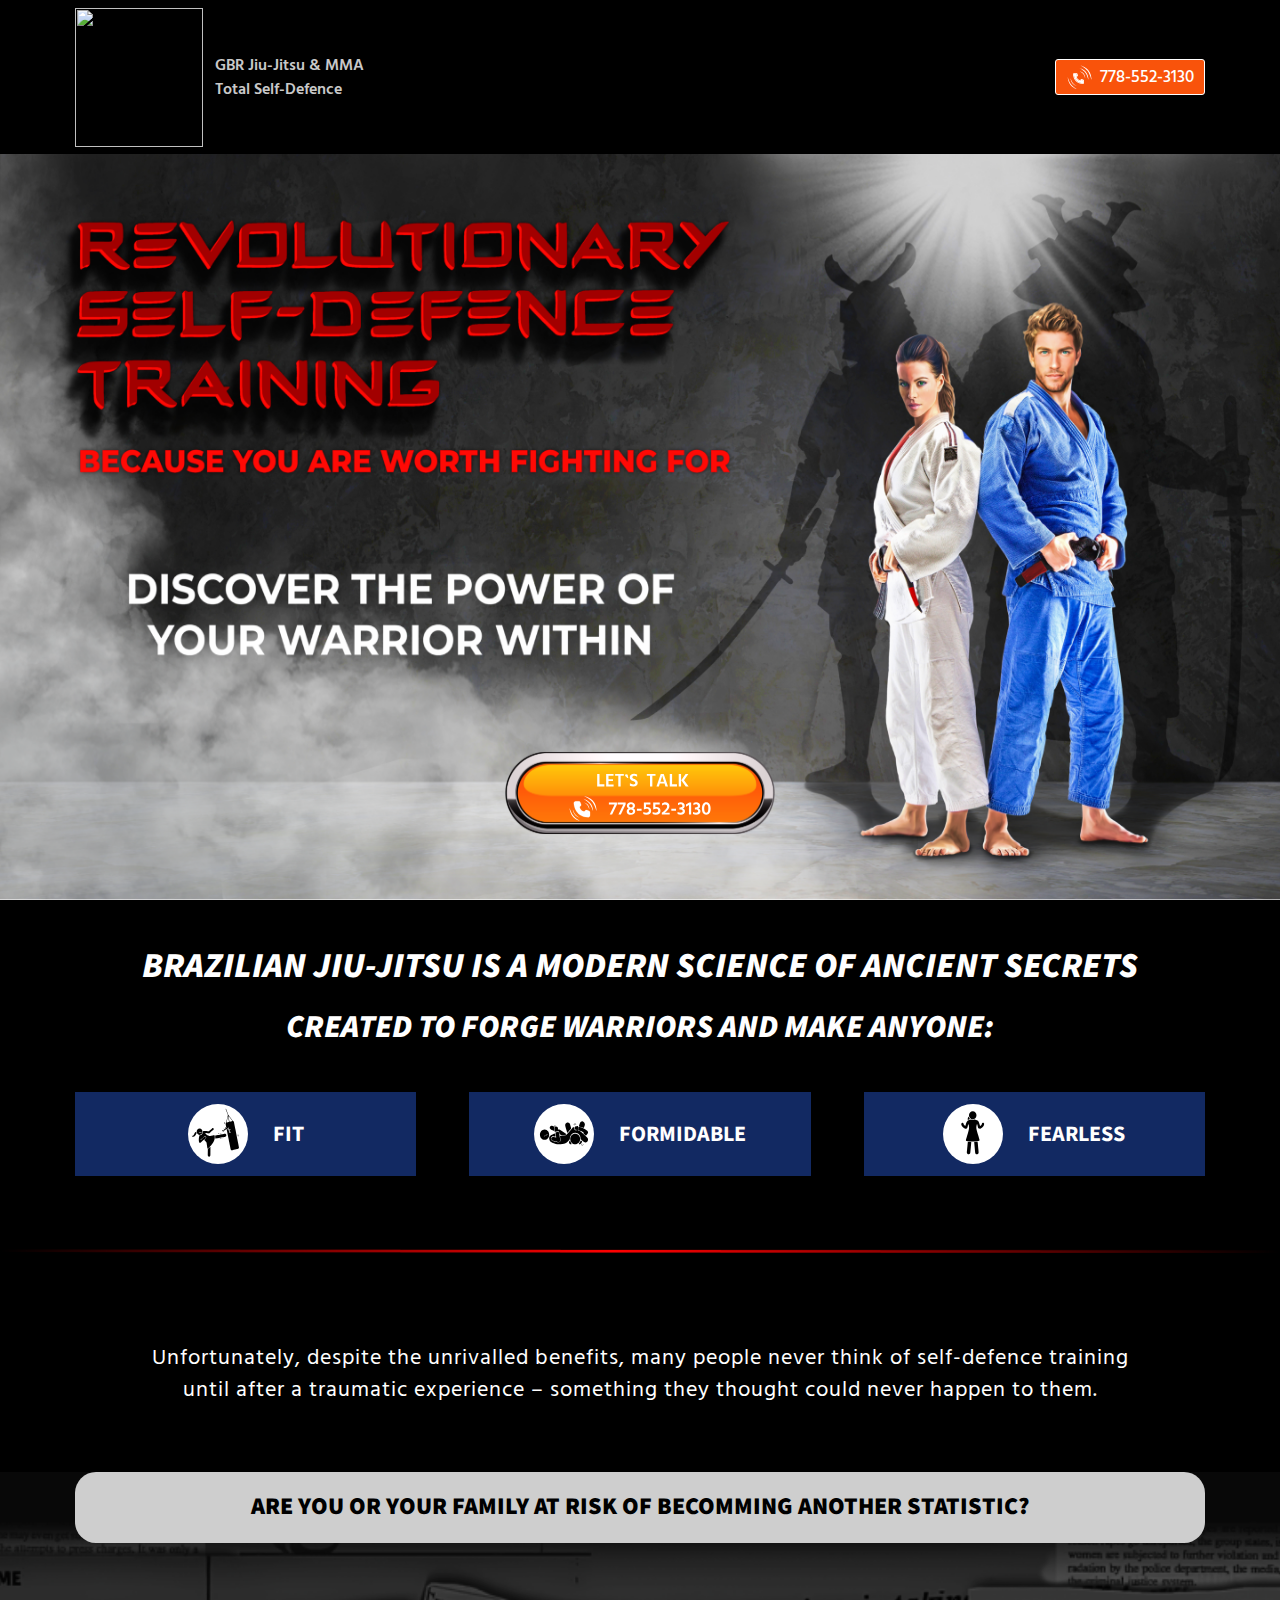
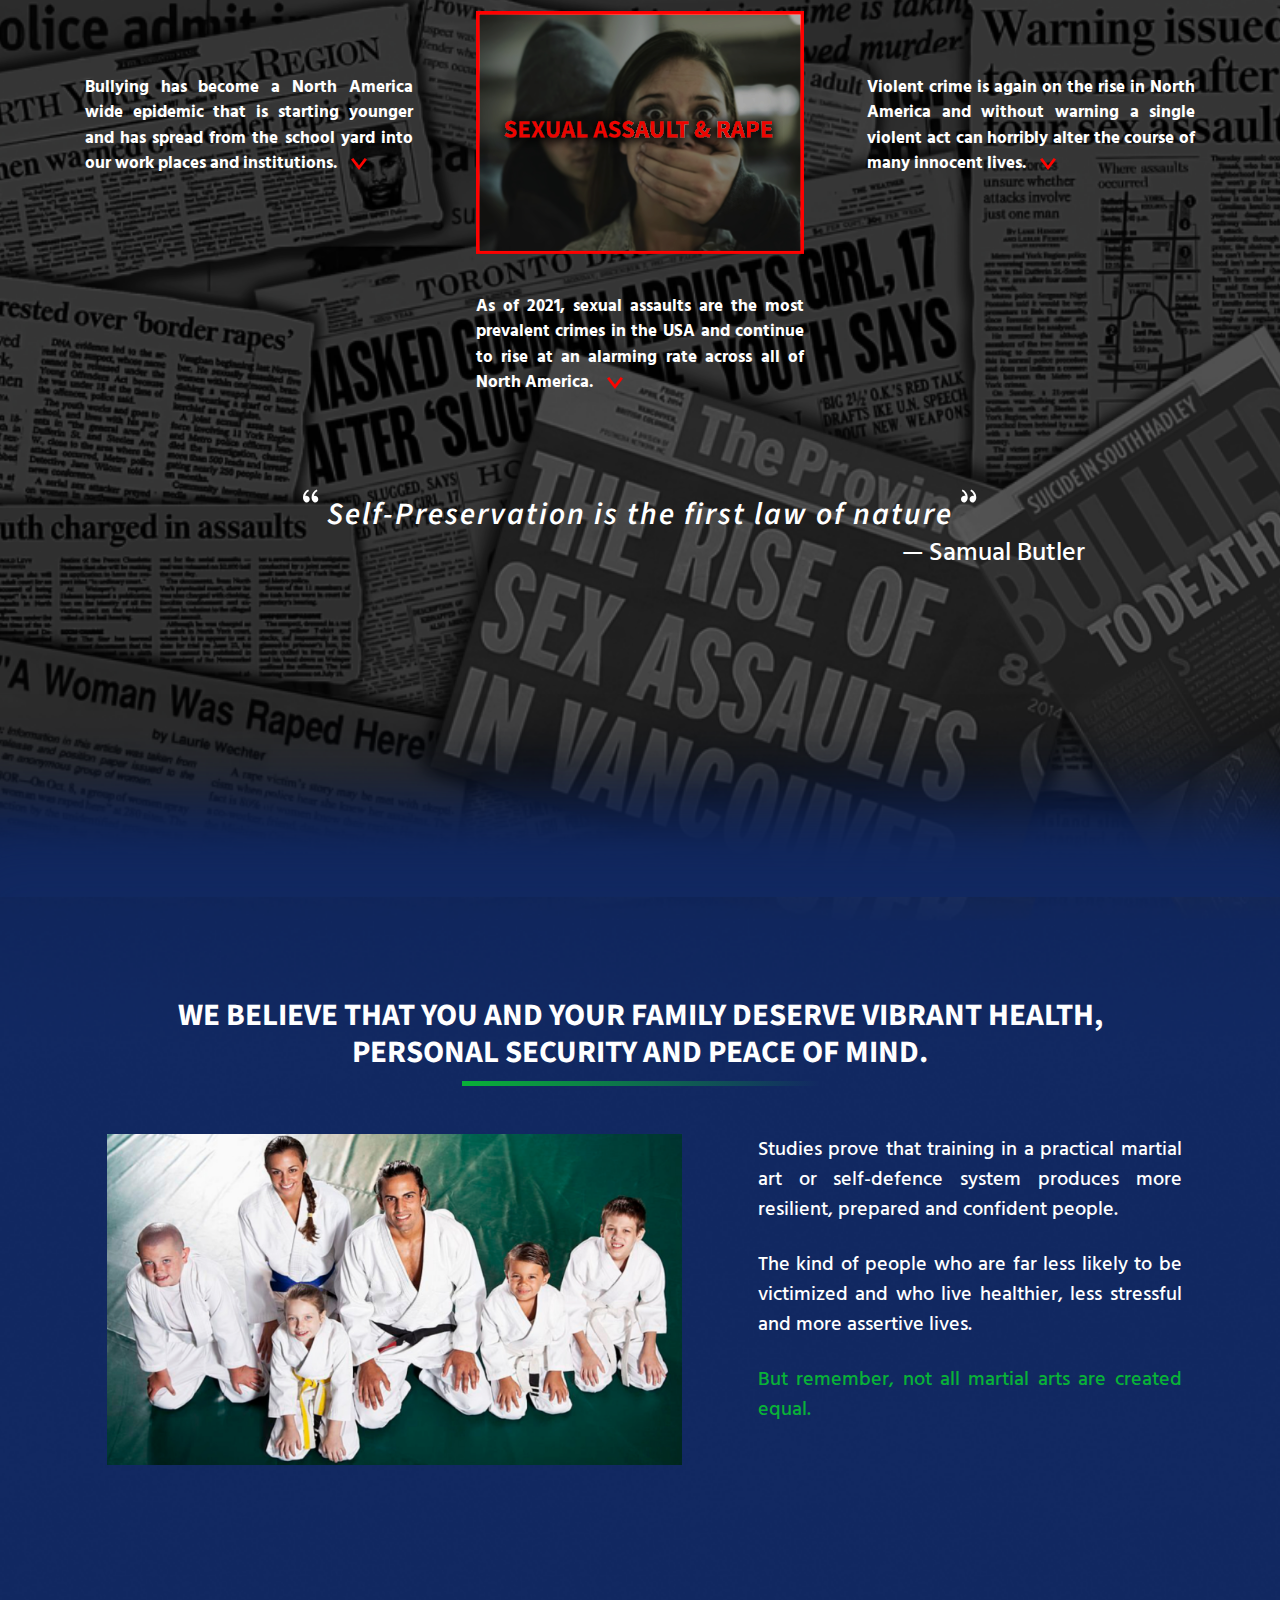
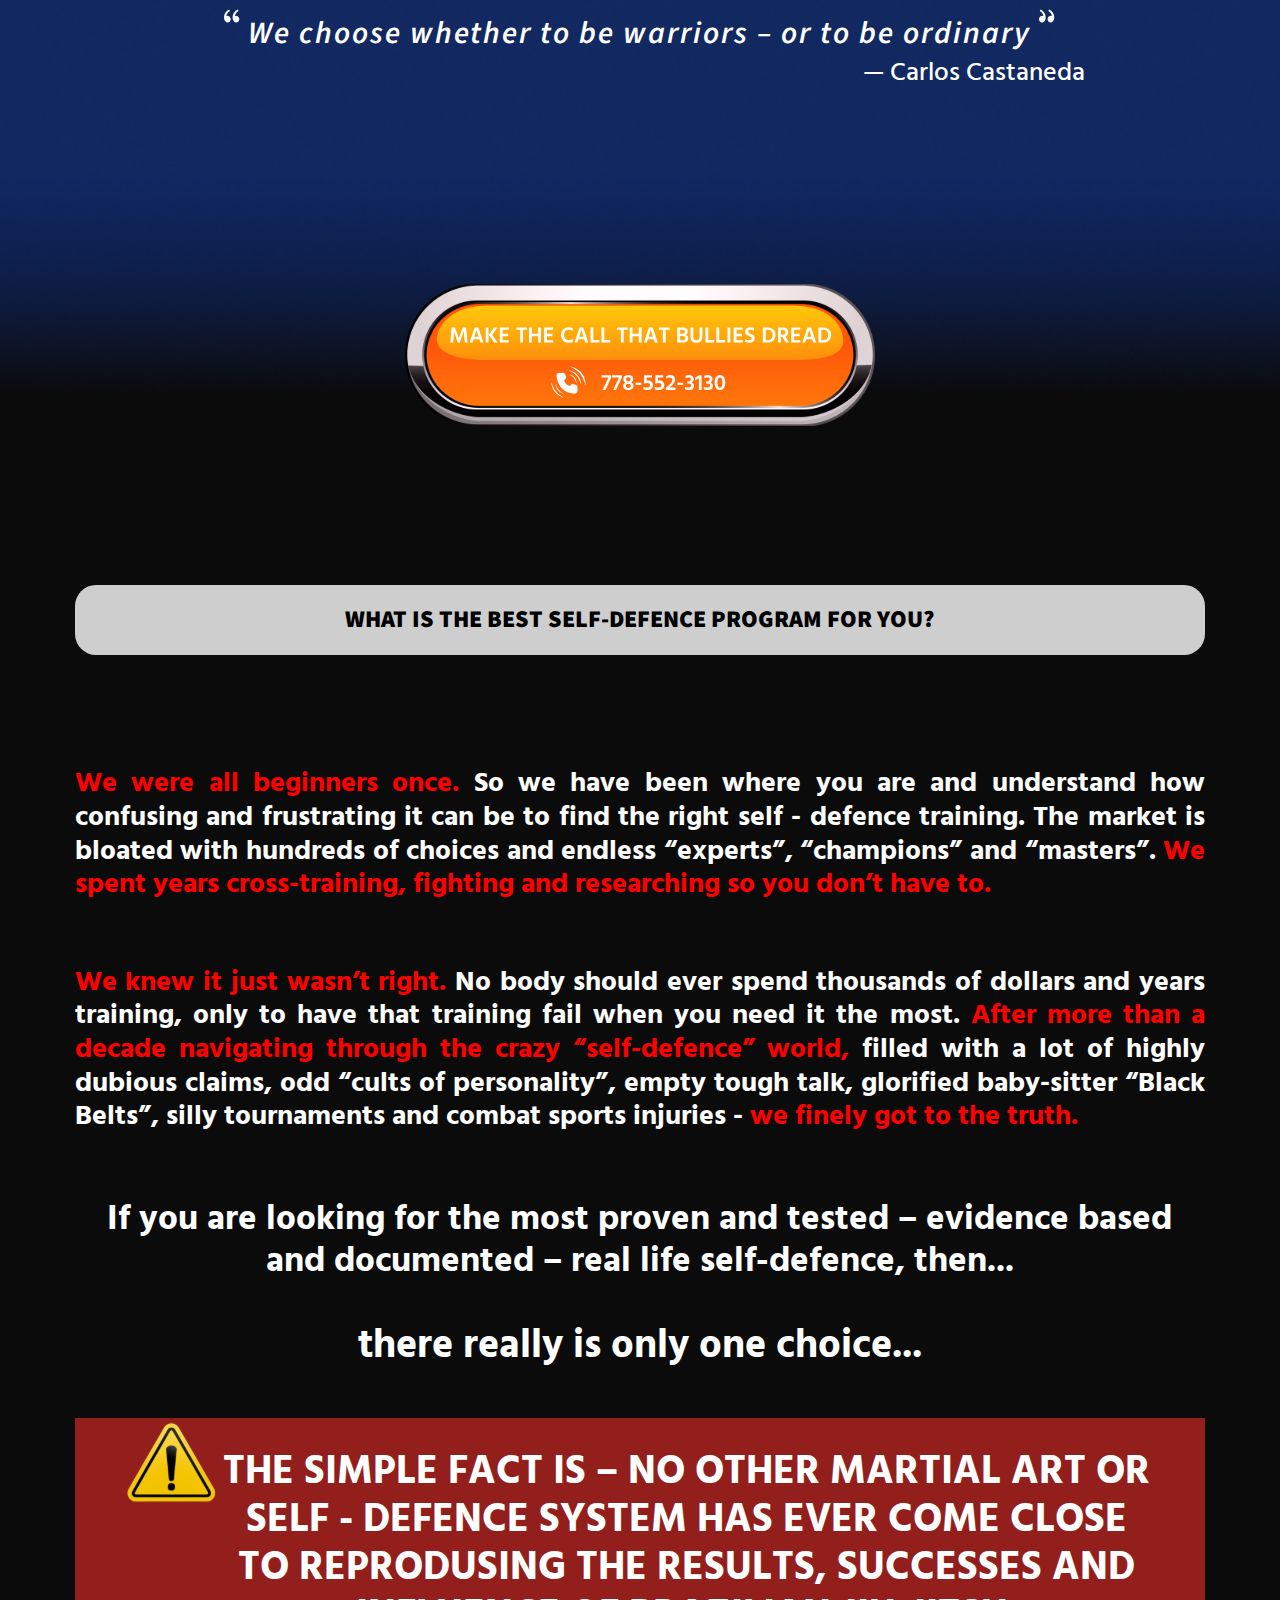
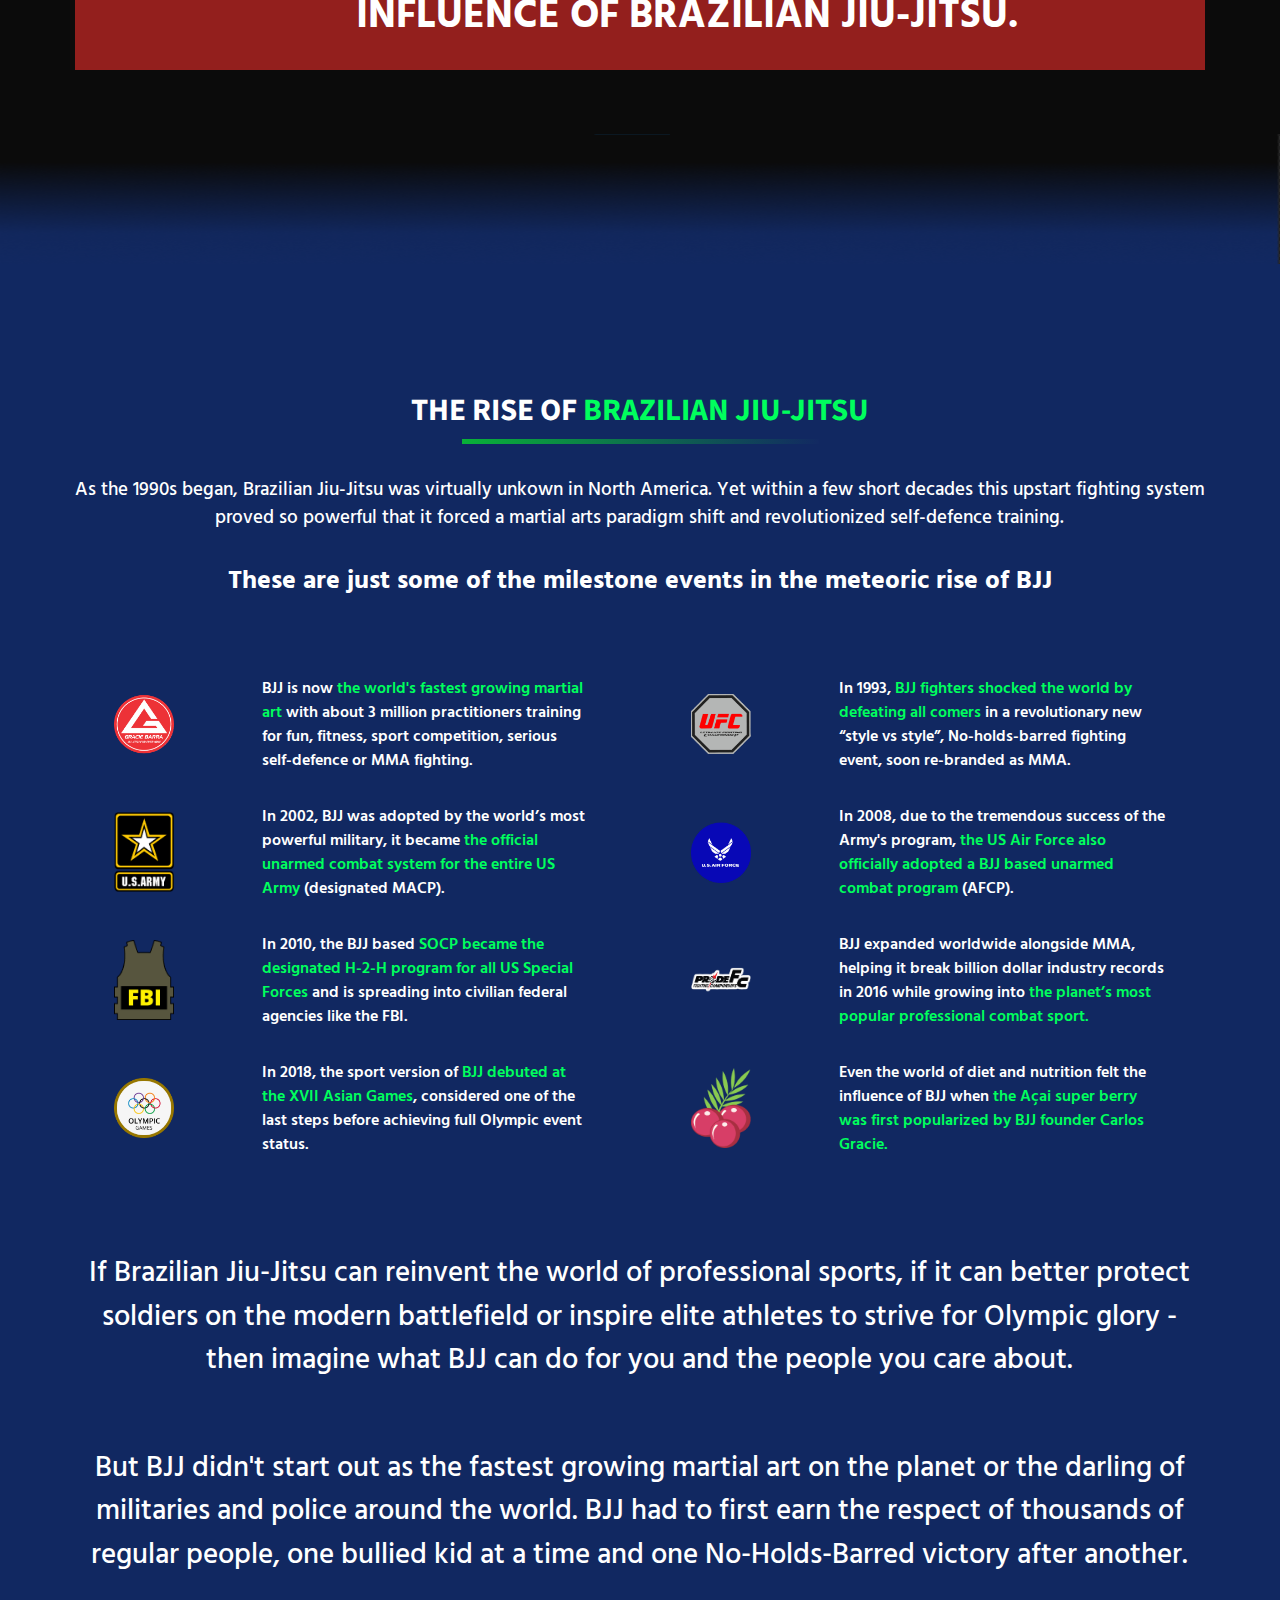
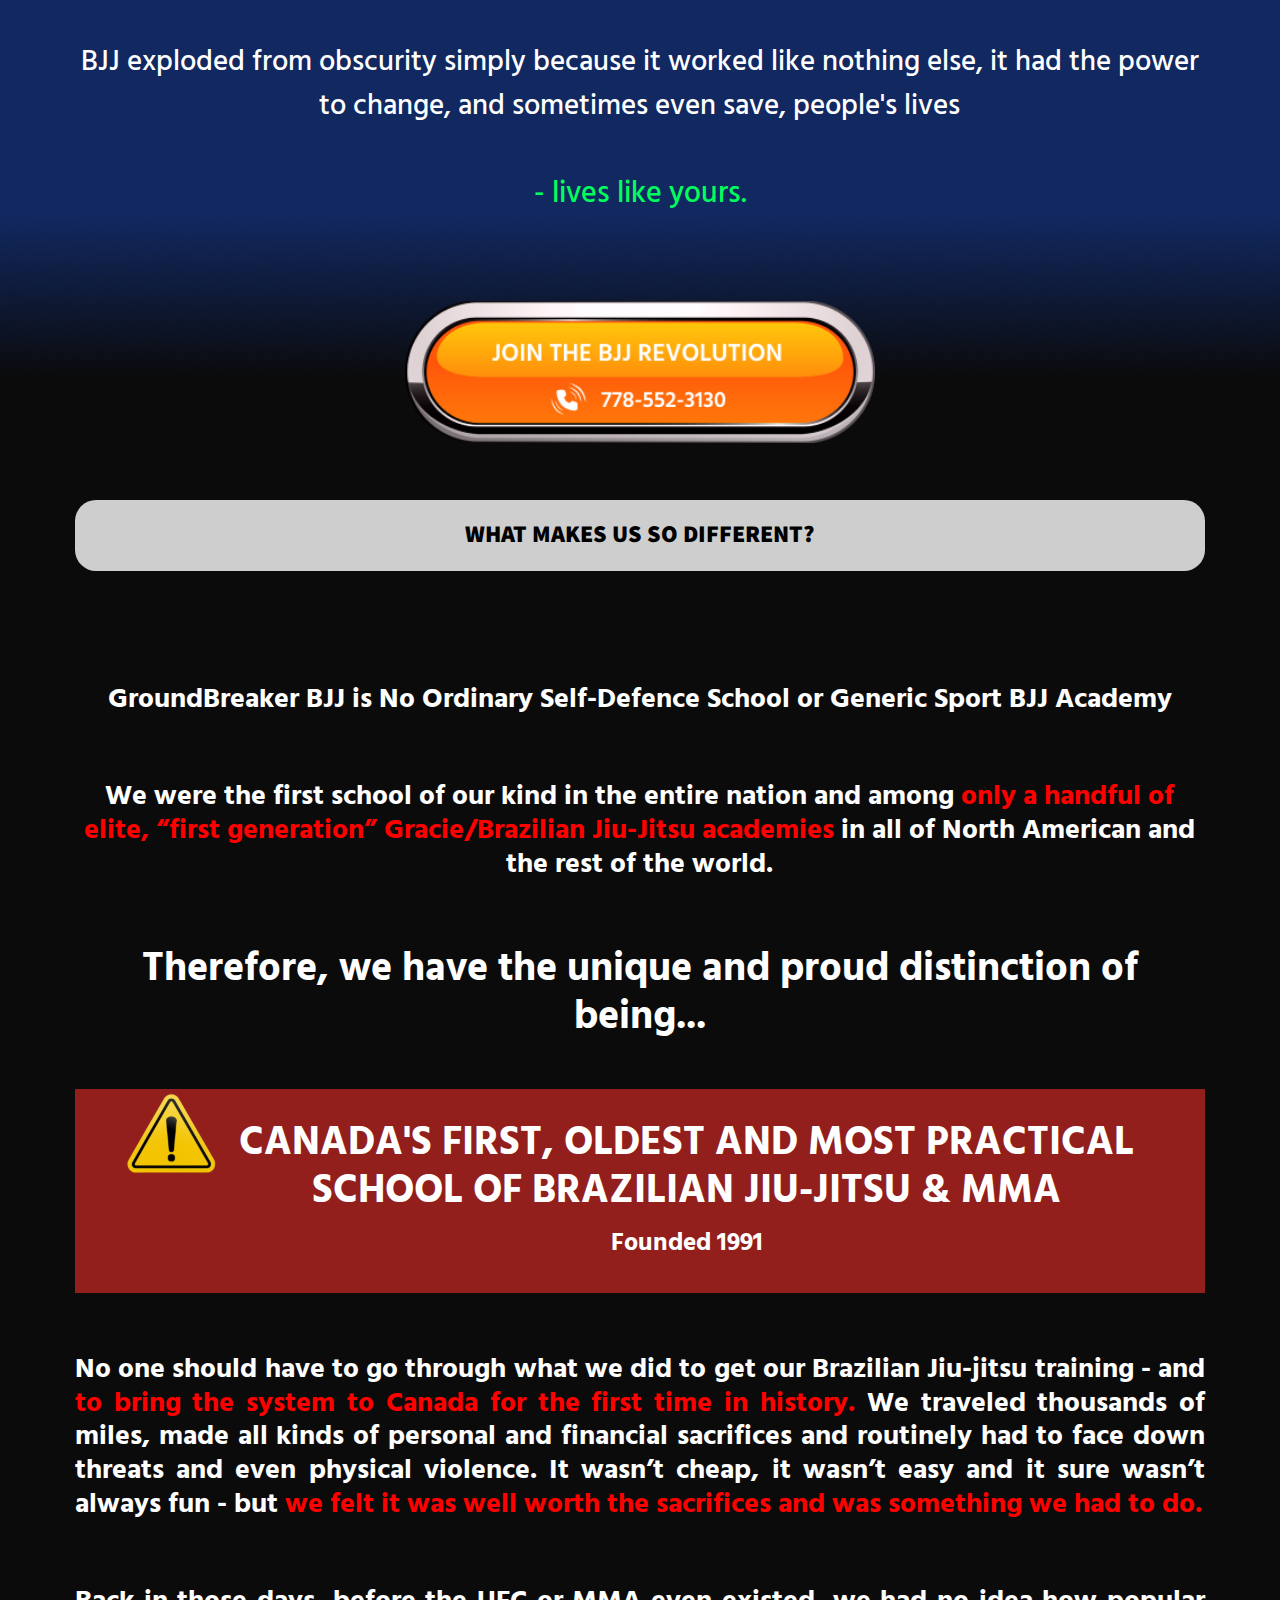
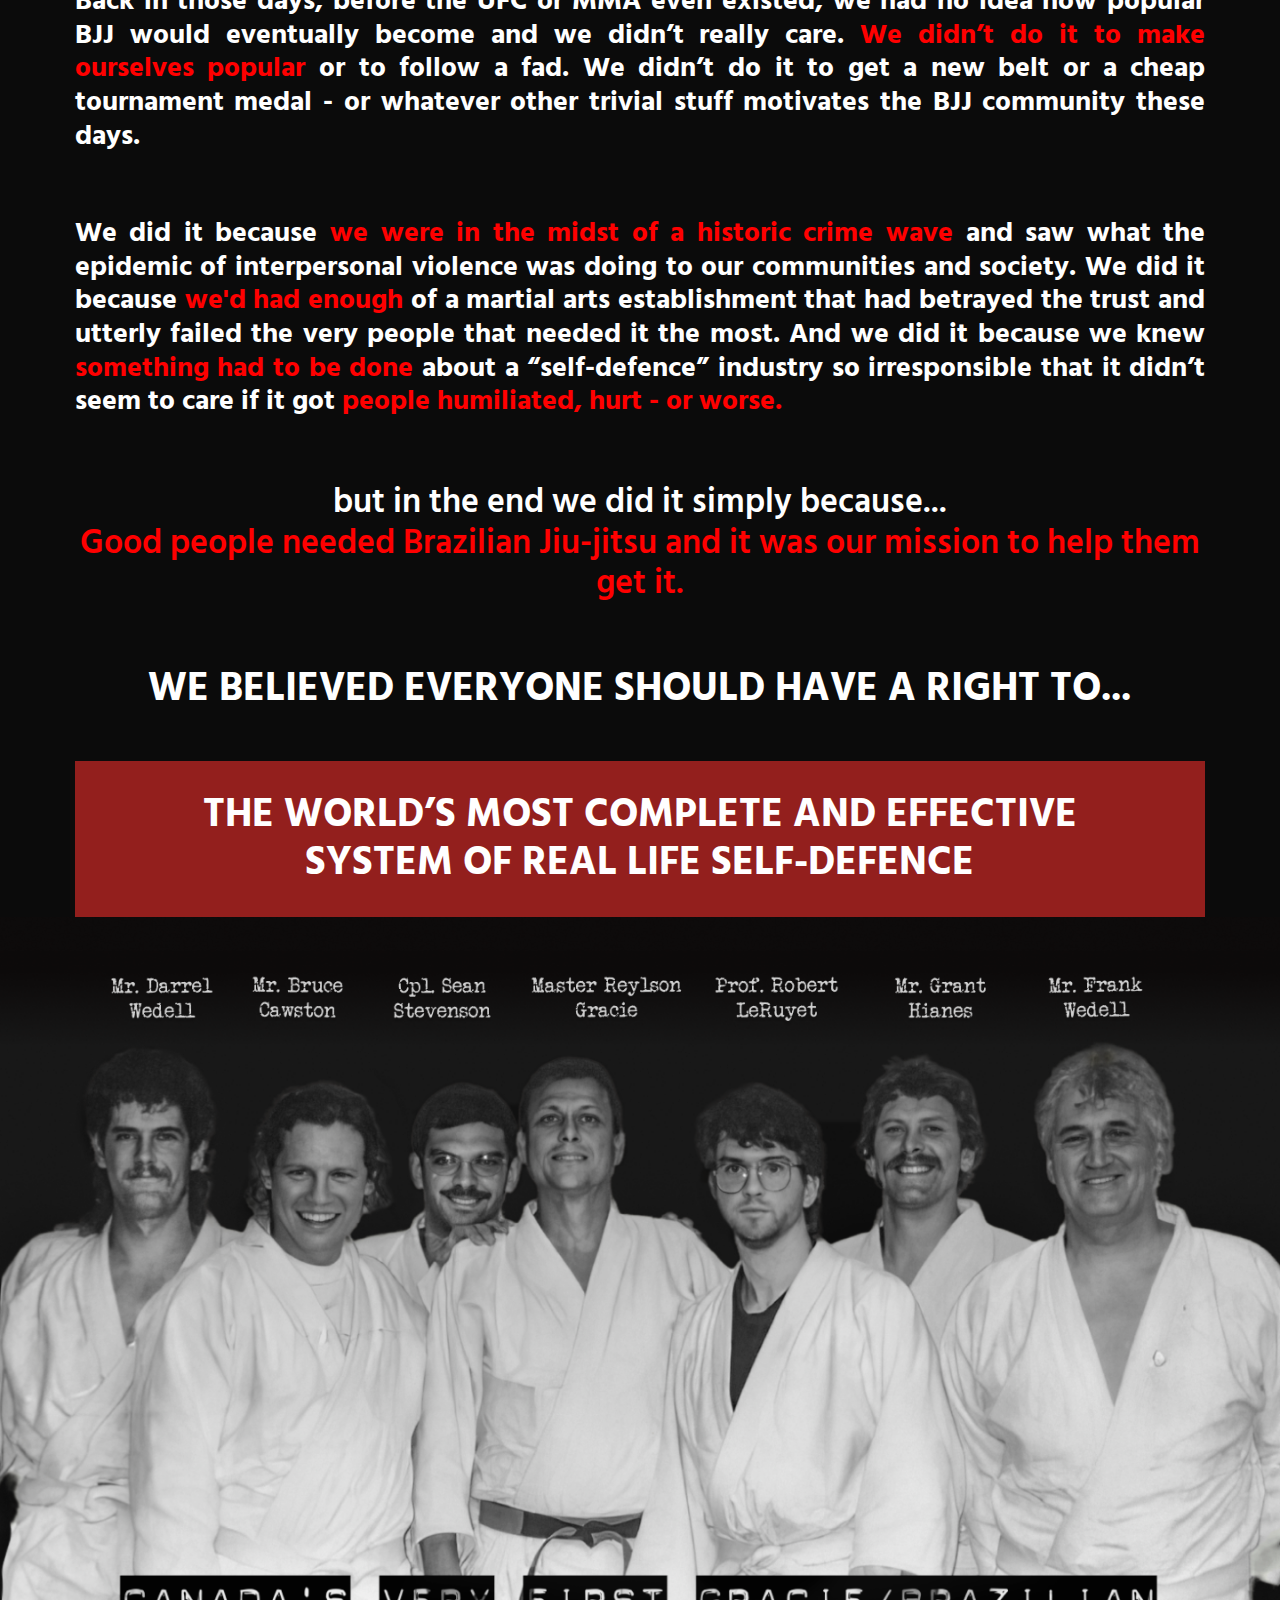
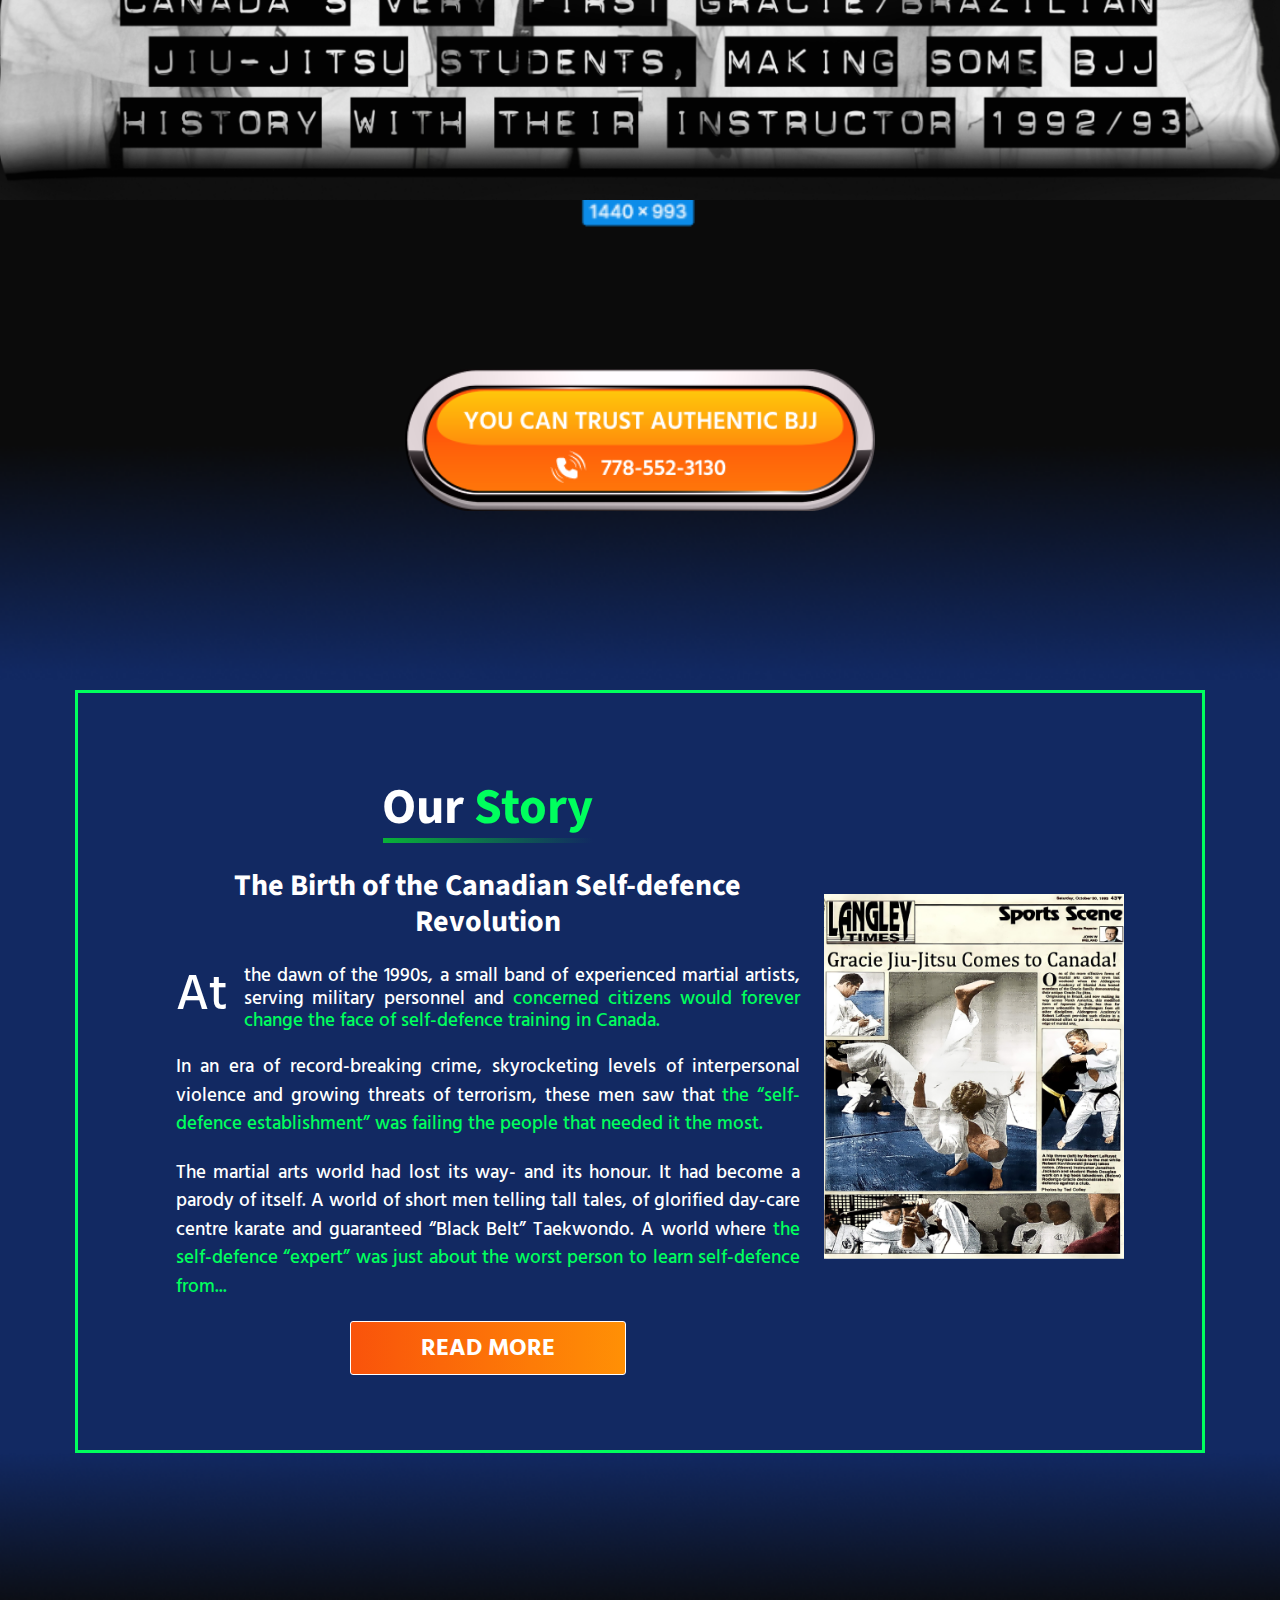
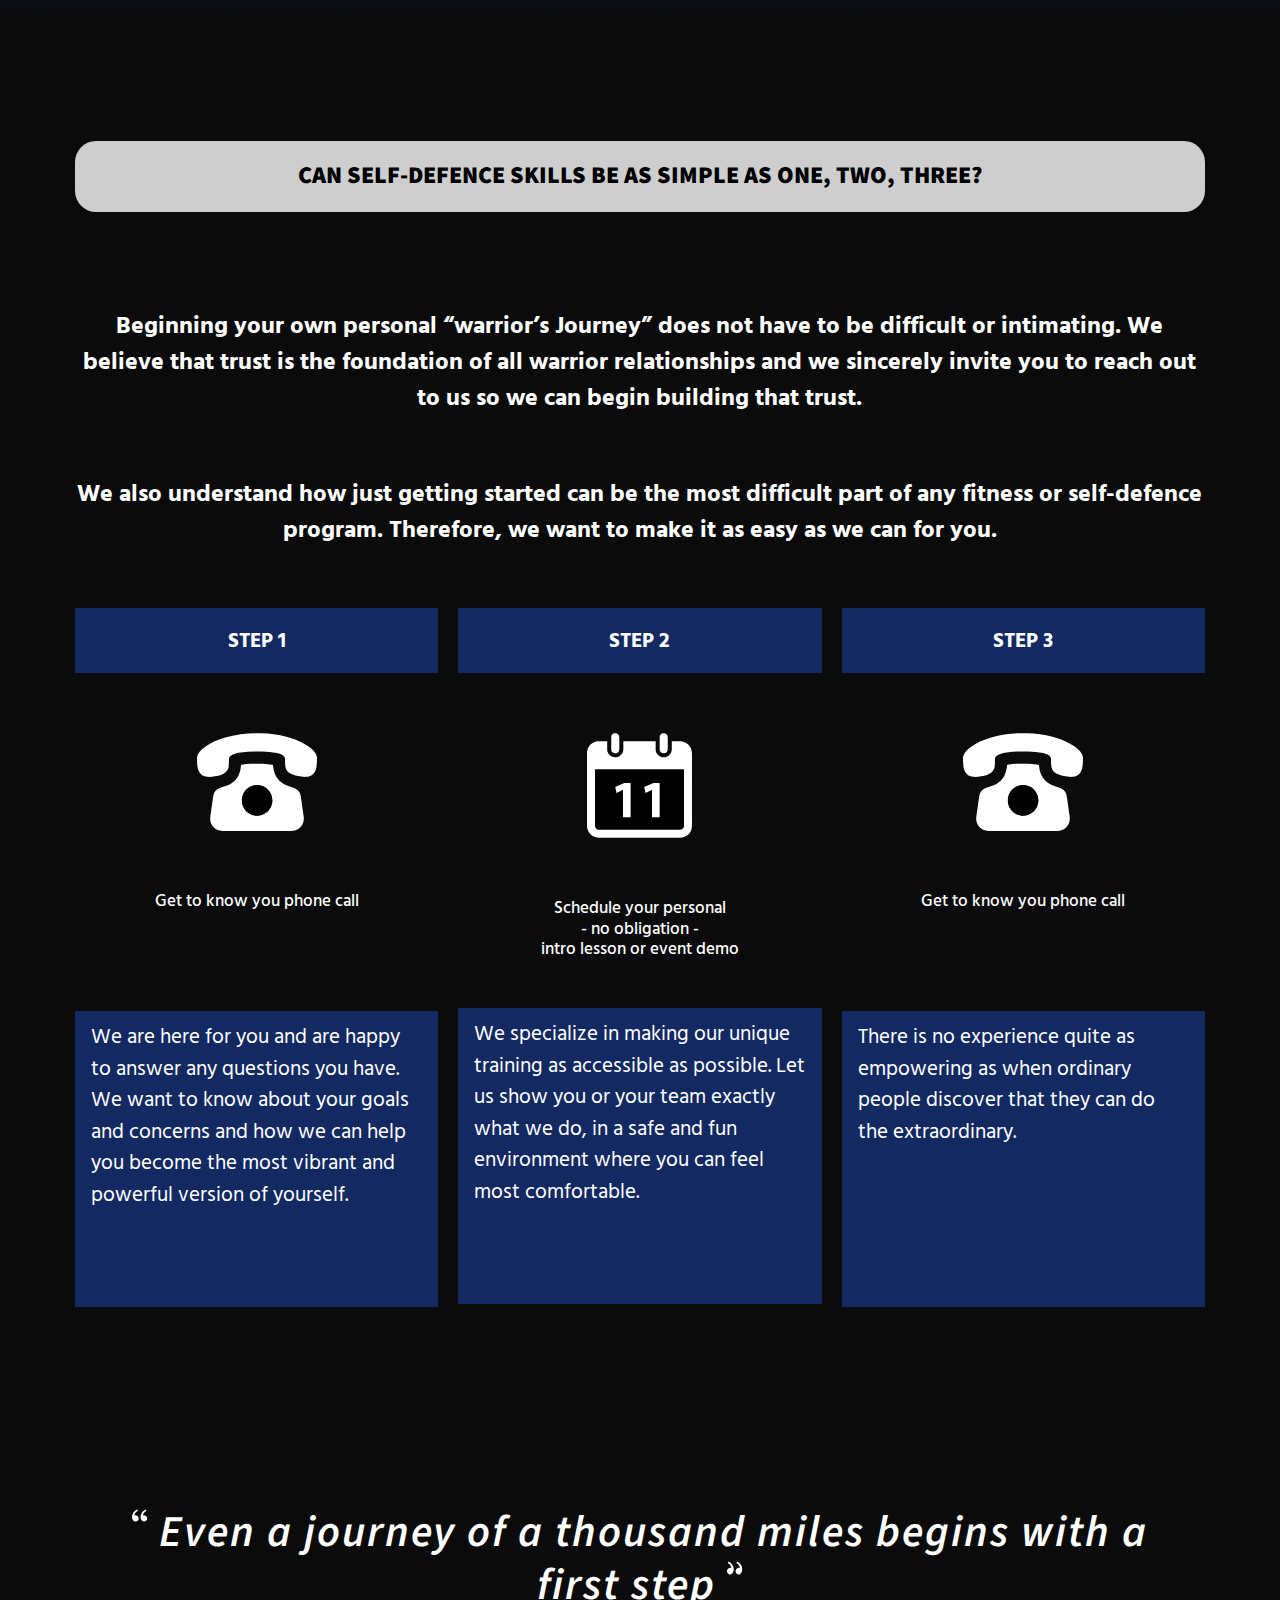
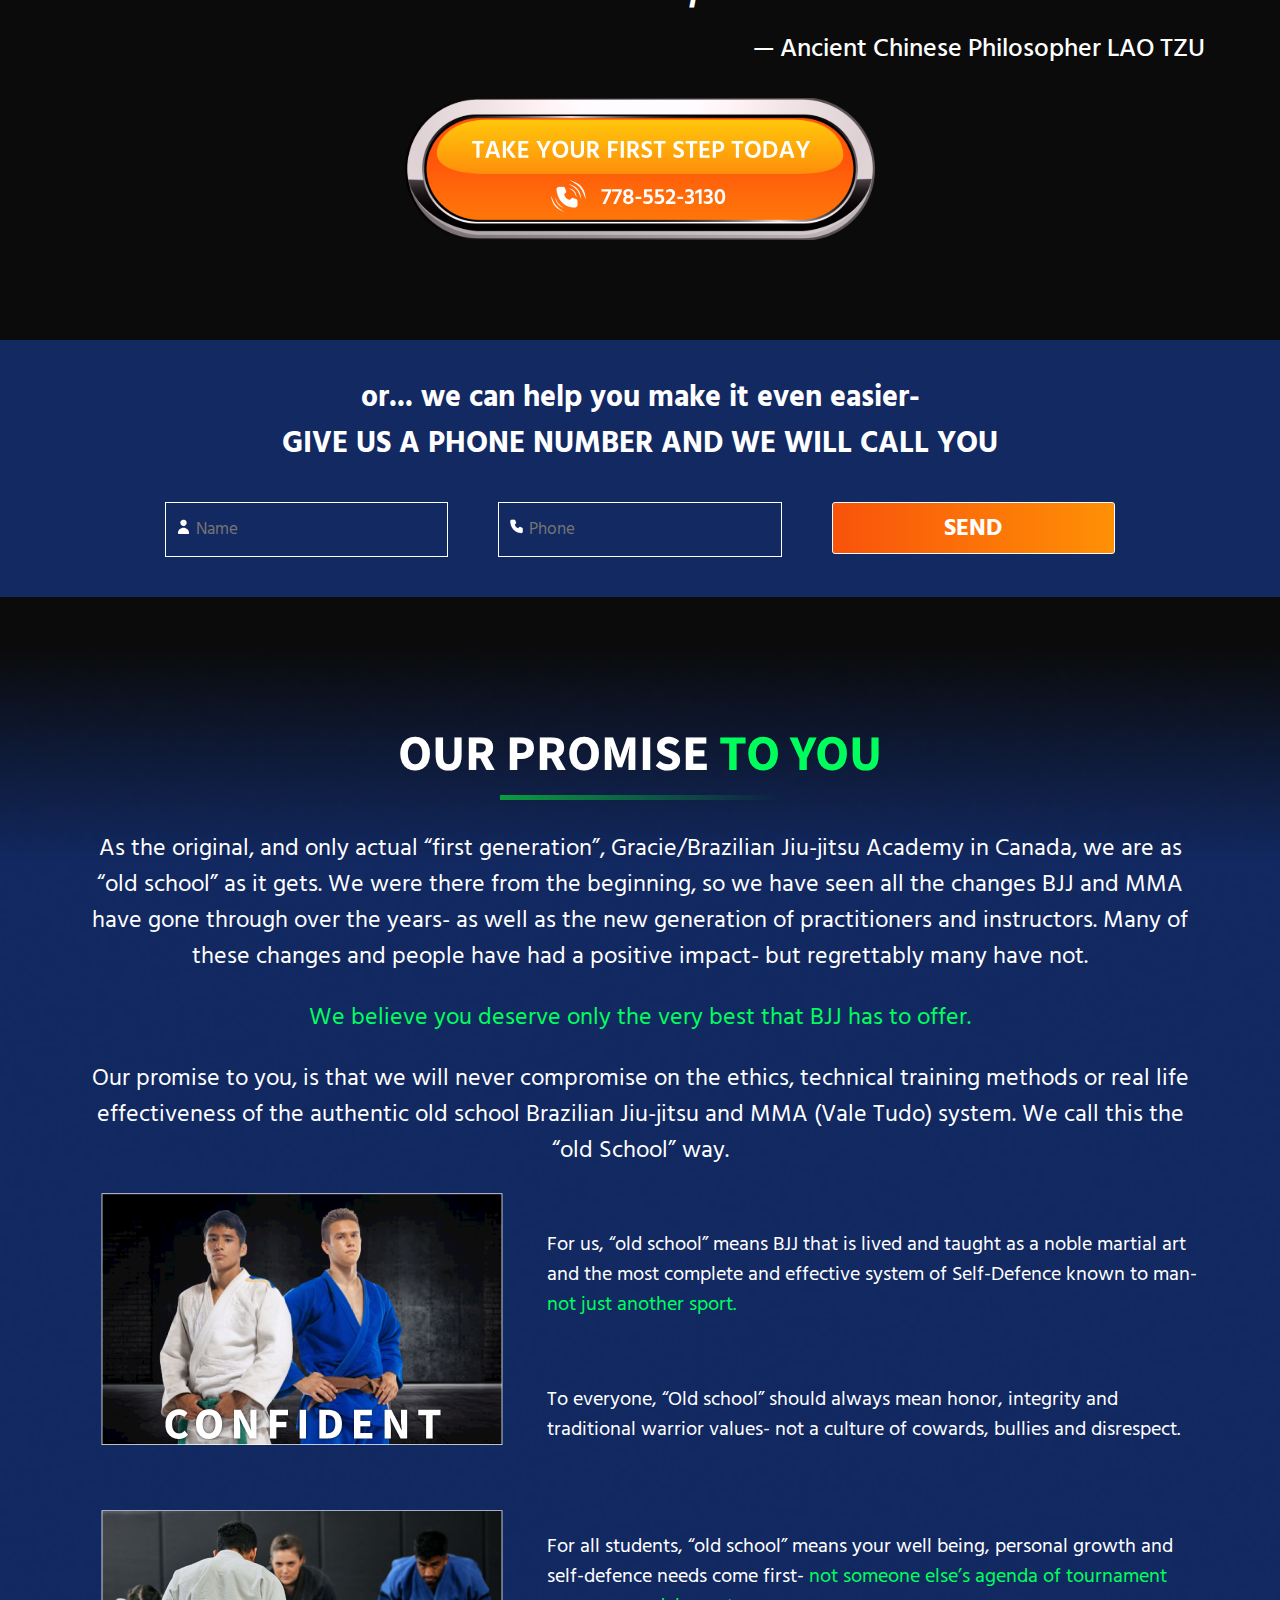
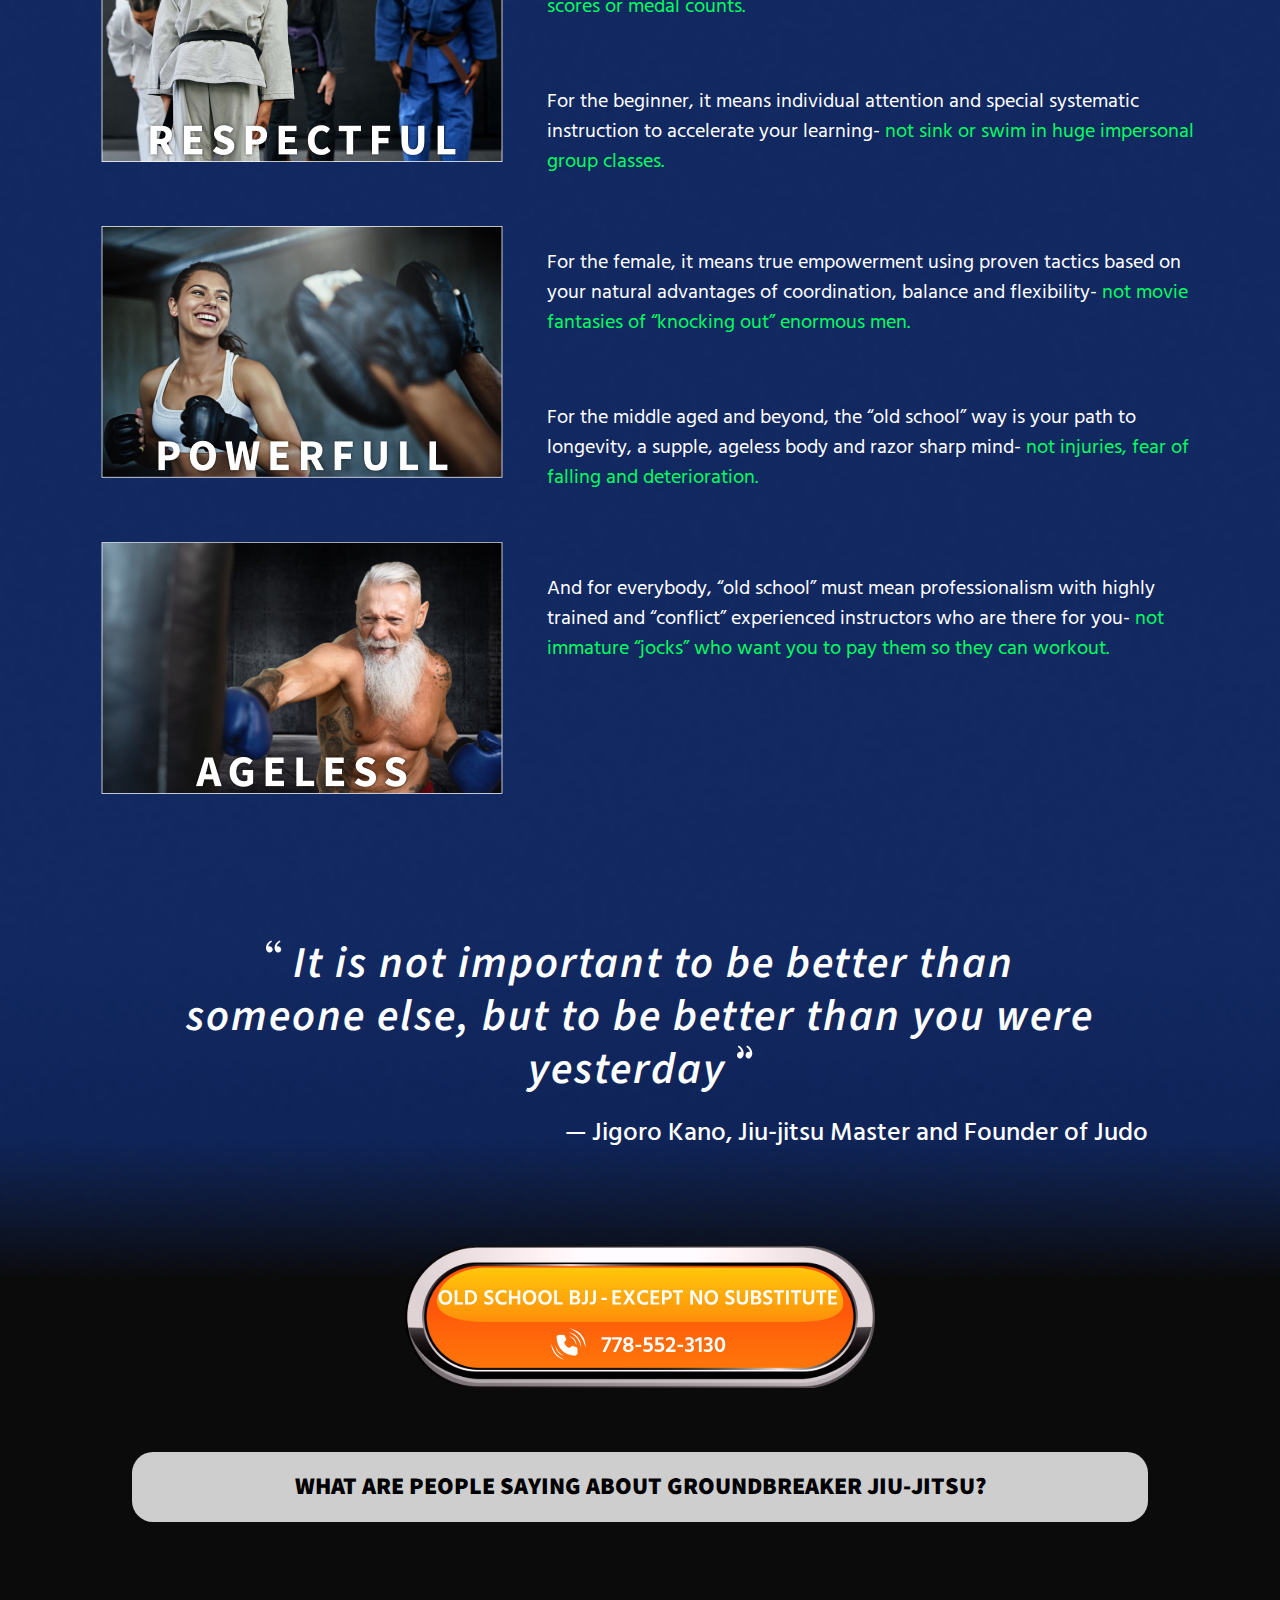
==== commit 1e34a516: "big update for full website design" ====
--- a/index.html
+++ b/index.html
@@ -282,8 +282,8 @@
 				</h2>
 				<p>— Carlos Castaneda</p>
 
-				<div class="main-btn text-center">
-					<a href="#">
+				<div class="main-btn text-center displyFOrmobile displayFormobile2 mainBtnExtra ">
+					<a >
 						<img src="images/main-btn.svg" alt="" class="img-fluid">
 					</a>
 				</div>
@@ -292,7 +292,13 @@
 		</div>
 	</section>
 	<!-- WE BELIEVE THAT AREA END -->
-
+	<div class="shape shape2 believeShapeFix ">
+		<div class="main-btn text-center mainBtnExtra">
+			<a >
+				<img src="images/CTA -  MAKE tHE cALL tHAT bULLIES DREAD.png" alt="" class="img-fluid">
+			</a>
+		</div>
+	</div>
 	<section id="program" class="wits-area">
 		<div class="container-fluid">
 			<div class="gn-top gn-top2">
@@ -459,28 +465,32 @@
 					and sometimes even save, people's lives</p>
 				<h5> - lives like yours.</h5>
 			</div>
-			<div class="main-btn text-center main-btn2">
+			<!-- <div class="main-btn text-center main-btn2 mainBtnExtra">
 				<a href="#">
 					<img src="images/main-btn.svg" alt="" class="img-fluid">
 				</a>
-			</div>
+			</div> -->
 		</div>
 	</section>
 
-	<div class="shape shape2">
-		<img src="images/shape-b.png" alt="">
+	<div class="shape shape2 anotherShapeFix">
+		<div class="main-btn text-center main-btn2 mainBtnExtra">
+			<a >
+				<img src="images/CTA - nJoin the BJJ revolution.png" alt="" class="img-fluid">
+			</a>
+		</div>
 	</div>
 
-	<section class="wits-area wits-area2">
+	<section class="wits-area wits-area2" style="margin-bottom: 0rem; padding-bottom: 0rem;">
 		<div class="container-fluid">
 			<div class="gn-top gn-top2">
 				<h2>WHAT MAKES US SO DIFFERENT?</h2>
 			</div>
 			<div class="wits-cnt">
-				<h3>
+				<h3 style="text-align: center;">
 					GroundBreaker BJJ is No Ordinary Self-Defence School or Generic Sport BJJ Academy
 				</h3>
-				<h3>
+				<h3 style="text-align: center;">
 					We were the first school of our kind in the entire nation and among <span>only a handful of elite,
 						“first generation” Gracie/Brazilian Jiu-Jitsu academies</span> in all of North American and the
 					rest of the world.
@@ -488,8 +498,10 @@
 				<h5>Therefore, we have the unique and proud distinction of being...</h5>
 			</div>
 			<div class="wits-btm">
-				<h2><img src="images/danger-icon.svg" alt=""> CANADA'S FIRST, OLDEST AND MOST PRACTICAL SCHOOL OF
-					BRAZILIAN JIU-JITSU & MMA <br> <span class="foundyear" >Founded 1991</span></h2>
+				
+				<h2> <span><img class="alertImg" src="images/danger-icon.svg" alt=""></span> <span> CANADA'S FIRST, OLDEST AND MOST PRACTICAL SCHOOL OF
+					BRAZILIAN JIU-JITSU & MMA <br>  <span class="foundyear" >Founded 1991</span></span>  </h2>
+					
 			</div>
 			<div class="wits-cnt wits-cnt2">
 				<h3>
@@ -534,9 +546,9 @@
 	</div>
 
 	<div class="gp-btm">
-		<div class="main-btn text-center">
+		<div class="main-btn text-center mainBtnExtra">
 			<a href="#">
-				<img src="images/main-btn.svg" alt="" class="img-fluid">
+				<img src="images/CTA - YOU cAN tRUST aUTHENTIC BJJ.png" alt="" class="img-fluid">
 			</a>
 		</div>
 	</div>
@@ -561,7 +573,7 @@
 						<div class="row flexdirection">
 
 							<div class="col-lg-4">
-								<div class="os-right">
+								<div class="os-right newsMobile">
 									<img src="images/Newspaper.png" alt="" class="img-fluid">
 								</div>
 							</div>
@@ -575,14 +587,19 @@
 										<div class="h2-border-2"></div>
 										<h3>The Birth of the Canadian Self-defence Revolution</h3>
 									</div>
-									<h4>
-										At
-										the dawn of the 1990s, a small band of experienced martial artists, serving
+							
+									
+									<h4 class="h4Right">
+										<span class="at">At</span>
+										<span class="atRight">
+											the dawn of the 1990s, a small band of experienced martial artists, serving
 										military
 										personnel and <strong>concerned citizens would forever change the face of
 											self-defence
 											training in Canada.</strong>
+										</span>
 									</h4>
+								</div>
 									<p>In an era of record-breaking crime, skyrocketing levels of interpersonal violence
 										and
 										growing threats of terrorism, these men saw that <span>the “self-defence
@@ -632,6 +649,8 @@
 					</div>
 					<div class="defenceWrapper">
 						<div class="defenceContent defenceExpand">
+
+						
 
 							<h4>
 								At
@@ -693,9 +712,9 @@
 					</h2>
 					<p>— Jigoro Kano, Jiu-jitsu Master and Founder of Judo</p>
 
-					<div class="main-btn text-center">
-						<a href="#">
-							<img src="images/CTA - OLD SCHOOL BJJ - EXCEPT NO sUBSTITUTE.svg" alt="" class="img-fluid"
+					<div class="main-btn text-center mainBtnExtra">
+						<a >
+							<img src="images/CTA - OUR STORY (BE PART OF BJJ HISTORY).png" alt="" class="img-fluid"
 								style="margin-top: 2rem;">
 						</a>
 					</div>
@@ -704,7 +723,7 @@
 		</div>
 
 
-		<div class="shortBtn">
+		<div class="shortBtn  ">
 			<img src="./images/shortBtn.PNG" alt="">
 		</div>
 	</section>
@@ -719,8 +738,8 @@
 
 
 
-	<div class="shape shape2">
-		<img src="images/shape-b.png" alt="">
+	<div class="shape shape2 btnshapeChange">
+		<!-- <img src="images/shape-b.png" alt=""> -->
 	</div>
 
 	<section class="csd-area">
@@ -776,16 +795,16 @@
 				</h2>
 				<p>— Ancient Chinese Philosopher LAO TZU</p>
 			</div>
-			<div class="main-btn text-center">
-				<a href="#">
+			<div class="main-btn text-center mainBtnExtra">
+				<a>
 					<img src="images/CTA - take your first step today.svg" alt="" class="img-fluid">
 				</a>
 			</div>
 		</div>
 	</section>
 
-	<section id="getaCall" class="form-area">
-		<div class="container-fluid">
+	<section id="getaCall" class="form-area padingNone" >
+		<div class="container-fluid shadowNon" >
 			<div class="form-title text-center">
 				<h3>or... we can help you make it even easier-</h3>
 				<h2>GIVE US A PHONE NUMBER AND WE WILL CALL YOU</h2>
@@ -804,7 +823,7 @@
 		</div>
 	</section>
 
-	<section id="promise" class="opty-area">
+	<section id="promise" class="opty-area" >
 		<div class="container-fluid customContainer">
 			<div class="opty-title text-center">
 				<h2>OUR PROMISE <span>TO YOU</span></h2>
@@ -884,14 +903,20 @@
 				</h2>
 				<p> — Jigoro Kano, Jiu-jitsu Master and Founder of Judo</p>
 			</div>
-			<div class="main-btn text-center">
-				<a href="#">
+			<div class="main-btn text-center mainBtnExtra displyFOrmobile">
+				<a >
 					<img src="images/CTA - OLD SCHOOL BJJ - EXCEPT NO sUBSTITUTE.svg" alt="" class="img-fluid">
 				</a>
 			</div>
 		</div>
 	</section>
-
+	<div class="shape shape2 promiseShapeFix ">
+		<div class="main-btn text-center mainBtnExtra">
+			<a >
+				<img src="images/CTA - OLD SCHOOL BJJ - EXCEPT NO sUBSTITUTE.svg" alt="" class="img-fluid">
+			</a>
+		</div>
+	</div>
 	<section class="rltas-area">
 		<div class="container-fluid customContainer">
 			<div class="gn-top gn-top2">
@@ -1261,7 +1286,7 @@
 									<br>
 									<br>
 									Robert listened to my concerns about my vertigo and the doubts I felt
-									about. I felt about what I thought I could do in the event of an attack.
+									about what I thought I could do in the event of an attack.
 									
 									Robert then created a program that allowed me to train Brazilian Jiu-Jitsu and not
 									trigger my vertigo. By customizing how we trained and being aware of what triggered
@@ -1661,7 +1686,7 @@
 	
 						<div class="rltas-slider-wrapper">
 							<div class="rltas-slider-top">
-								<p class="redTxt">"Serious Guy know what he is talking about"</p>
+								<p class="redTxt">"Serious Guy knows what he is talking about"</p>
 							</div>
 							<div class="rltas-slider-btm">
 								<div class="profile-img">
@@ -3458,6 +3483,9 @@
 			</div>
 		</div>
 	</section>
+	<div class="shape shape2 shapeFixing"  style="transform: rotate(180deg);">
+		<!-- <img src="images/shape-b.png" alt=""> -->
+	</div>
 
 	<section id="benefits" class="bojj-area">
 		<div class="container-fluid customContainer">
@@ -3470,6 +3498,7 @@
 						its reputation as the the planet’s most complete, efficient and effective system of self -
 						defence. But “self - defence” means so much more than just protection against physical
 						aggression.</p>
+						
 					<p class="bojj-p">The healthy body that Jiu-jitsu cultivates is our first line of defence against
 						illness and disease. Jiu-jitsu can be the perfect self-defence against threats like obesity and
 						its deadly complications of diabetes, heart disease and stroke.</p>
@@ -3483,6 +3512,7 @@
 					<p>For a society that is growing older Jiu - jitsu is self - defence against aging, loss of mobility
 						and arthritis. For young and old alike BJJ brings people together and guards us not only from
 						boredom and aimlessness but against disconnection and isolation.</p>
+					
 					<p class="bojj-p">Yet for many, their greatest adversary is their own mind. Stress and anxiety can
 						be more harmful than physical attacks. But learning to be calm in the face of danger vanquishes
 						fear, doubt and worry and is the very essence of Jiu-jitsu training.</p>
@@ -3496,6 +3526,8 @@
 					<p>If emotional traumas or fighting back against the negativity of your inner critic, makes your
 						mind feel like a battleground - then Jiu - jitsu can be your invisible weapon - to slay personal
 						demons and protect your psyche from within and without.</p>
+					
+					
 					<p class="bojj-p">Thus, Jiu - jitsu is defence of the whole “self” and your entire being - your
 						mind, your body and your spirit. Jiu-jitsu is like a superpower - the warrior’s ultimate secret
 						weapon that no one can see but is always with you.</p>
@@ -3528,7 +3560,7 @@
 				<h4>choose Groundbreaker Jiu-jitsu</h4>
 				<h3>WE BELIEVE IN YOU</h3>
 			</div>
-			<div class="gn-btm gn-btm3 fixlg">
+			<div class="gn-btm gn-btm3 fixlg heighFix" style="padding: 0;">
 				<h2>
 					<img src="images/qu-icon.svg" alt="">
 					Jiu-jitsu is a superpower that will change your life but only you can take the first step
@@ -3538,11 +3570,14 @@
 			</div>
 		</div>
 	</section>
-
-	<section class="gbo-area">
+	<div class="shape shape2 heightFix">
+		<!-- <img src="images/shape-b.png" alt=""> -->
+	</div>
+
+	<section class="" style="margin: 0; background-color: black !important; padding:0 0 8rem 0 ;">
 		<div class="container-fluid customContainer">
-			<div class="bojj-title">
-				<h2> GROUNDBREAKER BJJ OFFERS YOU A RANGE OF TRAINING OPPORTUNITIES</h2>
+			<div class="bojj-title" >
+				<h2 style="background-color: red;"> GROUNDBREAKER BJJ OFFERS YOU A RANGE OF TRAINING OPPORTUNITIES</h2>
 			</div>
 			<div class="gbo-inner">
 				<div class="gbo-cnt text-center">
@@ -3787,7 +3822,7 @@
 					<div class="singleWorkshop">
 						<div class="row">
 							<div class="col-lg-3 col-md-3 col-sm-12 d-flex justify-content-center align-item-center singleWorkshopImg">
-								<img src="./images/still.PNG" alt="">
+								<img src="./images/still2.png" alt="">
 							</div>
 							<div class="col-lg-9 col-md-9 col-sm-12 coporateDetails">
 								<h4>
--- a/style.css
+++ b/style.css
@@ -426,12 +426,13 @@
 	padding: 80px 0 30px;
 }
 
+
 .bj-btm p {
-    font-size: 14px;
+    font-size: 24px;
     color: #ffffff;
     margin: 0;
     letter-spacing: 1px;
-    line-height: 1.5rem;
+    line-height: 2rem;
     text-align: center;
 }
 
@@ -443,7 +444,8 @@
 	background-size: cover;
 	padding-bottom: 10rem;
 	position: relative;
-	z-index: 9;
+	z-index: 0;
+	height: 1025px;
 }
 
 .gray-news-area::after {
@@ -474,10 +476,10 @@
 	font-weight: 900;
 	color: #000000;
 	text-transform: uppercase;
-	padding: 17px;
+	padding: 21px;
 	border-radius: 21px;
 	background-color: #CECECE;
-	font-size: 24px;
+	/* font-size: 24px; */
 }
 
 .gn-main-wrapper {
@@ -544,6 +546,10 @@
 	background-repeat: no-repeat;
 	background-size: cover;
 	padding: 2rem 0;
+	padding: 4rem 0 2rem 0;
+    box-shadow: 0 0 85px 76px #122962;
+	z-index: 2;
+    position: relative;
 }
 
 .wbt-title h2 {
@@ -552,7 +558,9 @@
 	font-weight: 700;
 	color: #fff;
 	text-transform: uppercase;
-	font-size: 24px;
+	font-size: 60px;
+	font-size: 44px;
+	
 }
 
 .wbt-img {
@@ -606,7 +614,8 @@
 
 .wits-area {
 	background-color: #0B0B0B;
-	padding-top: 4rem;
+	padding-top: 8rem;
+    padding-bottom: 8rem;
 }
 
 .wits-area2 {
@@ -620,6 +629,10 @@
 	text-align: center;
 	margin: 0 0 25px;
 	font-size: 22px;
+	font-size: 28px;
+	margin-top: 1rem;
+    margin-bottom: 4rem;
+	text-align: justify;
 }
 
 .wits-cnt h3 span {
@@ -627,7 +640,8 @@
 }
 
 .gn-top2 {
-	padding-bottom: 50px;
+	/* padding-bottom: 50px; */
+	padding-bottom: 6rem;
 }
 .wits-cnt {
     width: 90%;
@@ -643,10 +657,11 @@
 
 .wits-cnt h5 {
 	font-size: 40px;
-	font-weight: 700;
-	color: #F00; 
-	text-align: center;
-	margin: 0 0 20px;
+    font-weight: 700;
+    color: white;
+    text-align: center;
+    margin: 0 0 20px;
+    margin-bottom: 3rem;
 }
 
 .wits-btm {
@@ -677,6 +692,7 @@
 	display: flex;
 	align-items: flex-start;
 	font-size: 40px;
+	font-size: 60px;
 }
 .os-left.text-center {
     width: 90%;
@@ -688,6 +704,7 @@
 
 .trob-area {
 	background-color: #112861;
+	padding-top: 8rem;
 }
 .wits-btm h2 img {
     margin-top: -30px;
@@ -697,12 +714,15 @@
 }
 
 .trob-top p {
-    font-size: 19px;
+    font-size: 29px;
     font-weight: 500;
     color: #ffffff;
     margin: 25px 0;
     width: 90%;
     margin: auto;
+	margin-bottom: 2rem;
+    margin-top: 2rem;
+	
 }
 
 .trob-top h3 {
@@ -710,6 +730,8 @@
     font-weight: 700;
     color: #ffffff;
     margin: 15px 0 25px;
+	margin-top: 2rem;
+    margin-bottom: 5rem;
 }
 
 .trob-cnt {
@@ -717,6 +739,8 @@
     align-items: center;
     padding-bottom: 2rem;
 	justify-content: flex-end;
+	width: fit-content;
+    margin: auto;
 }
 .trob-right {
 	width: 85%;
@@ -728,27 +752,68 @@
 	font-weight: 600;
 	color: #fff;
 	max-width: 390px;
-}
-
+	font-size: 19px;
+	
+}
+
+
+
+.shapeFixing{
+	height: 12rem!important;
+}
+.shadowNon{
+       
+	padding: 40px 0;
+	box-shadow: 0 0 200px 28px black;
+
+    }
+    .padingNone{
+		padding: 5px 0 200px 0!important;
+    }
 .trob-right p span {
 	color: #00FF5D; 
 }
 .customContainer {
     width: 90%;
     margin: auto;
+}
+
+.shape2 {
+    background-image: url(./images/shape-b.png);
+    height: 26rem;
+    background-repeat: no-repeat;
+    width: 100vw;
+    background-position: center;
+    background-size: cover;
+	display: flex;
+    justify-content: center;
+    align-items: center;
 }
 
 /* .trob-img  {
 	width: 15%;
 } */
-
+.mainBtnExtra a img{
+	width: 470px;
+
+}
+.foundyear {
+    text-align: center;
+    margin: auto;
+	font-size: 30px;
+	margin-top: 1rem;
+	text-transform: capitalize;
+
+}
 .trob-btm p {
-    font-size: 16px;
+    font-size: 29px;
     margin: auto;
     font-weight: 500;
     color: #fff;
     width: 90%;
-    margin-bottom: 1rem;
+	margin-bottom: 3rem;
+    margin-top: 4rem;
+	
 }
 
 .trob-btm h5 {
@@ -769,9 +834,9 @@
     height: 4rem;
 }
 
-.shape2 img {
+/* .shape2 img {
     height: 4rem;
-}
+} */
 
 .wits-area2 .wits-btm {
 	margin-bottom: 60px;
@@ -797,7 +862,7 @@
 	font-weight: 700;
 	color: #ffffff;
 	text-align: center;
-	margin: 0 0 20px;
+	margin: 0 0 3rem;
 }
 
 .grp-photo img {
@@ -805,13 +870,29 @@
 }
 
 .gp-btm {
-	background: url('images/grp-photo-btm.png'); 
-	background-position: center;
-	background-repeat: no-repeat;
-	background-size: cover;
-	padding: 100px 0;
-}
-
+    background: url(images/grp-photo-btm.png);
+    background-position: center;
+    background-repeat: no-repeat;
+    background-size: cover;
+    /* padding: 100px 0; */
+    height: 30rem;
+    display: flex;
+    justify-content: center;
+    align-items: center;
+}
+h4.h4Right {
+    display: flex;
+    justify-content: center;
+    align-items: center;
+}
+span.at {
+    font-size: 50px;
+}
+.atRight {
+    text-align: justify;
+    margin-left: 1rem;
+	font-size: 19px;
+}
 .os-area {
 	background-color: #122962; 
 	padding: 10px 0 0;
@@ -876,6 +957,8 @@
 	font-weight: 500;
 	color: #ffffff;
 	margin: 0 0 20px;
+	text-align: justify;
+	font-size: 19px;
 }
 
 .os-left p span {
@@ -931,7 +1014,7 @@
 	font-weight: 700;
 	color: #fff;
 	margin: 0;
-	padding: 10px;
+	padding: 20px;
 	text-transform: uppercase;
 }
 
@@ -960,10 +1043,11 @@
 
 .step-cnt-wrapper2 p {
 	margin-top: -10px;
-}
+} 
 
 .gn-btm3 h2 {
-	font-size: 49px;
+    font-size: 50px;
+	margin-top: 8rem;
 }
 
 .gn-btm3 p {
@@ -1059,7 +1143,7 @@
 	background-repeat: no-repeat;
 	background-size: cover;
 	background-position: center;
-	padding: 150px 0 120px;
+	/* padding: 0px 0px 120px */
 }
 
 .opty-title h2 {
@@ -1176,7 +1260,7 @@
     right: 0;
 }
 .gbo-cnt.text-center:last-child > img {
-    width: 386px;
+	width: 386px!important;
 }
 
 .rltas-slider-wrapper {
@@ -1349,7 +1433,7 @@
 }
 
 .bojj-left {
-	width: 65%;
+	width: 70%;
 }
 
 .bojj-left p {
@@ -1359,9 +1443,13 @@
 	text-align: justify;
 	margin: 0 0 28px;
 }
-
+.bojj-main-img {
+    text-align: center;
+    margin: auto;
+    width: 90vw;
+}
 .bojj-img {
-	width: 35%;
+	width: 30%;
 	text-align: right;
 }
 
@@ -1390,15 +1478,17 @@
 }
 
 .bojj-main-img h4 {
-	font-size: 30px;
+	font-size: 35px;
 	font-weight: 600;
 	color: #fff;
 	margin: 0 0 10px;
 	text-align: center;
+	margin-top: 5rem;
 }
 
 .bojj-main-img h3 {
-	font-size: 57px;
+	font-size: 60px;
+
 	font-weight: 600;
 	color: #fff;
 	margin: 0 0 100px;
@@ -1433,9 +1523,14 @@
 	margin: 50px 0 0;
 	height: 200px;
 }
-
+.bojj-main-img img {
+    width: 100%;
+}
+.container-fluid.customContainer .bojj-cnt {
+    margin-bottom: 3rem;
+}
 .gbo-cnt a {
-    font-size: 14px;
+	font-size: 16px;
     font-weight: 600;
     color: #fff!important;
     text-transform: uppercase;
@@ -1710,7 +1805,9 @@
     padding-bottom: 4rem;
     text-align: center;
 }
-
+.displyFOrmobile{
+	display: none;
+}
 
 .sngleitem {
     margin: auto;
@@ -1775,7 +1872,11 @@
 	text-shadow: 2px 2px black;
 	font-size: 25px;
 }
-
+.believeShapeFix{
+	height: 16rem;
+	position: relative;
+    z-index: 7;
+}
 .sngleitem h3{
     font-size: 26px;
     text-align: center;
@@ -1818,7 +1919,10 @@
 
 }
 
-
+.gbo-cnt.text-center a {
+    width: 270px;
+    margin: auto;
+}
 
 section#seeMoremobile {
 	background: #340909;
--- a/css/responsive.css
+++ b/css/responsive.css
@@ -5,6 +5,33 @@
         font-size: 20px;
         
     }
+
+    .shadowNon{
+    box-shadow: 0 0 0px 0px black;
+    width: 100%;
+    padding: 0 0;
+    padding-right: var(--bs-gutter-x, 0.75rem);
+    padding-left: var(--bs-gutter-x, 0.75rem);
+    margin-right: auto;
+    margin-left: auto;
+
+    }
+    .padingNone{
+        background-color: #122962;
+    padding: 40px 0 !important;
+    }
+
+    section#promise {
+        padding-top: 8rem;
+    }
+
+    .shape.shape2.believeShapeFix {
+        display: none;
+    }
+    .displayFormobile2{
+        display: block;
+        margin-top: 8rem;
+    }
 }
 
 
@@ -17,6 +44,18 @@
         font-size: 19px;
         
     }
+
+    .promiseShapeFix {
+       
+        height: 20rem;
+       
+    }
+    .promiseShapeFix {
+        height: 16rem;
+        padding-bottom: 7rem;
+    }
+
+  
 }
 
 @media (max-width:1432px){
@@ -31,6 +70,7 @@
 
 /* FOR-LG-START */
 @media screen and (max-width: 1400px) {
+  
     .rltas-slider-wrapper {
       
         min-height: 834px;
@@ -165,11 +205,15 @@
     .rltas-slider-top p {
         font-size: 18px;
     }
+   
 
     .bojj-title h2 {
         font-size: 37px;
     }
-
+    .trob-top p {
+        font-size: 24px;
+        margin-top: 0;
+    }
     .bojj-left p {
         font-size: 20px;
         padding-right: 20px;
@@ -194,7 +238,9 @@
     .gbo-cnt2 a {
         padding: 20px 70px;
     }
-
+    .trob-right p{
+        font-size: 16px;
+    }
     .gbo-cnt p {
         font-size: 22px;
     }
@@ -210,18 +256,76 @@
 	.gbo-cnt.text-center:last-child > img {
         width: 96%;
     }
-
+    h4.h4Right {
+        display: flex;
+        justify-content: center;
+        align-items: flex-start;
+    }
 	
 } 
 @media (max-width:1300px){
+    .wits-area {
+        background-color: #0B0B0B;
+        padding-top: 0rem;
+        padding-bottom: 4rem;
+        position: relative;
+        z-index: 6;
+    }
+    .shape2 {
+        
+        height: 18rem;
+    
+    }
     .rltas-slider-top p {
         font-size: 17px;
     }
-}
-
-
-
-@media (max-width:1199px){
+    .trob-top p {
+        font-size: 19px;
+        margin-top: 0;
+    }
+    .wits-btm h2 {
+    
+        font-size: 40px;
+    }
+    .foundyear {
+        
+        font-size: 25px;
+     
+    
+    }
+ 
+    .heightFix {
+        height: 16rem;
+    }
+    .shapeFixing{
+    display: none;
+    }
+
+    .displyFOrmobile{
+        display: block;
+        padding: 4rem 0;
+    }
+
+    .promiseShapeFix{
+        display: none;
+    }
+}
+
+
+
+@media (max-width:1200px){
+
+    .gp-btm {
+      
+        height: 16rem;
+      
+    }
+
+    .btnshapeChange{
+        height: 16rem;
+
+    }
+ 
     .headlinef{
         font-size: 24px!important;
        
@@ -246,6 +350,12 @@
 
 
 @media (max-height: 700px) and (min-width: 995px) {
+
+
+  
+    .newsMobile{
+        padding-bottom: 3rem;
+    }
     
     .main-btn-b {
         position: absolute;
@@ -281,6 +391,12 @@
         /* margin: auto; */
         display: block;
     }
+    .foundyear {
+        
+        font-size: 20px;
+     
+    
+    }
     .wits-area2 .wits-cnt2 h2 {
         font-size: 34px;
         font-weight: 700;
@@ -368,6 +484,7 @@
         font-weight: 500;
         color: #fff;
         width: 90%;
+        margin-top: 2rem;
         margin-bottom: 1rem;
         text-align: justify;
     }
@@ -543,7 +660,9 @@
         width: 15%;
     }
 
- 
+    .os-right.newsMobile {
+        margin-bottom: 3rem;
+    }
 
     .os-right {
         text-align: center;
@@ -643,6 +762,22 @@
 }
 /*FOR-MOBIL-START*/
 @media screen and (max-width: 768px) {
+    .gn-btm {
+      
+        width: 100%;
+       
+    }
+    .wbt-img {
+        /* padding-top: 50px; */
+        padding-right: 0px;
+    }
+    .btnshapeChange {
+        height: 8rem;
+    }
+    .heightFix{
+        height: 12rem;
+
+    }
 
     .bgGradient2 {
         background: rgb(210,3,3);
@@ -812,7 +947,9 @@
       
         height: auto;
     }
-
+    .newsMobile{
+        padding-bottom: 3rem;
+    }
     .banner {
         /* margin-top: 0; */
         z-index: 1;
@@ -907,6 +1044,7 @@
 
     .gray-news-area {
         padding-bottom: 1px;
+        height: auto;
     }
 
     .wbt-area {
@@ -931,6 +1069,15 @@
         margin: 20px 0;
     }
 
+    .bj-btm p {
+        font-size: 14px;
+        color: #ffffff;
+        margin: 0;
+        letter-spacing: 1px;
+        line-height: 1.5rem;
+        text-align: center;
+    }
+
     .gn-btm2 {
         padding-top: 2rem;
         padding-bottom: 0px;
@@ -945,7 +1092,11 @@
         height: 50px;
     }
 
-    
+    h4.h4Right {
+        display: flex;
+        justify-content: center;
+        align-items: flex-start;
+    }
     .wits-cnt h3 {
         font-size: 17px;
         text-align: justify;
@@ -956,6 +1107,7 @@
         margin: 0 0 20px;
     }
 
+
     .wits-cnt h5 {
         font-size: 28px;
     }
@@ -967,6 +1119,12 @@
     .wits-btm h2 {
         font-size: 19px;
         line-height: 30px;
+    }
+    .foundyear {
+        
+        font-size: 16px;
+     
+    
     }
 
     .wits-btm h2 img {
@@ -1209,6 +1367,11 @@
         width: 100%;
     }
 
+    .anotherShapeFix{
+        height: 12rem;
+        align-items: baseline;
+    }
+
     .bojj-img {
         width: 100%;
         padding-bottom: 20px;
@@ -1216,7 +1379,9 @@
         margin-bottom: 2rem;
         text-align: center;
     }
-
+    .defenceContent.defenceExpand h4 {
+        margin-top: 3rem;
+    }
     .bojj-left p {
         font-size: 19px;
         margin: 0 0 14px;
@@ -1228,6 +1393,7 @@
     .bojj-img2 {
         margin-top: 0px;
         padding-bottom: 20px;
+        padding-top: 50px;
     }
 
     .bojj-img4 {
@@ -1238,6 +1404,7 @@
     .bojj-img3 {
         margin-top: 0px;
         padding-bottom: 20px;
+        padding-top: 50px;
     }
 
     .bojj-main-img img {
@@ -1277,6 +1444,7 @@
         font-size: 22px;
         margin: 20px 0 0;
         height: 120px;
+        font-size: 16px;
     }
 
     .f-logo {
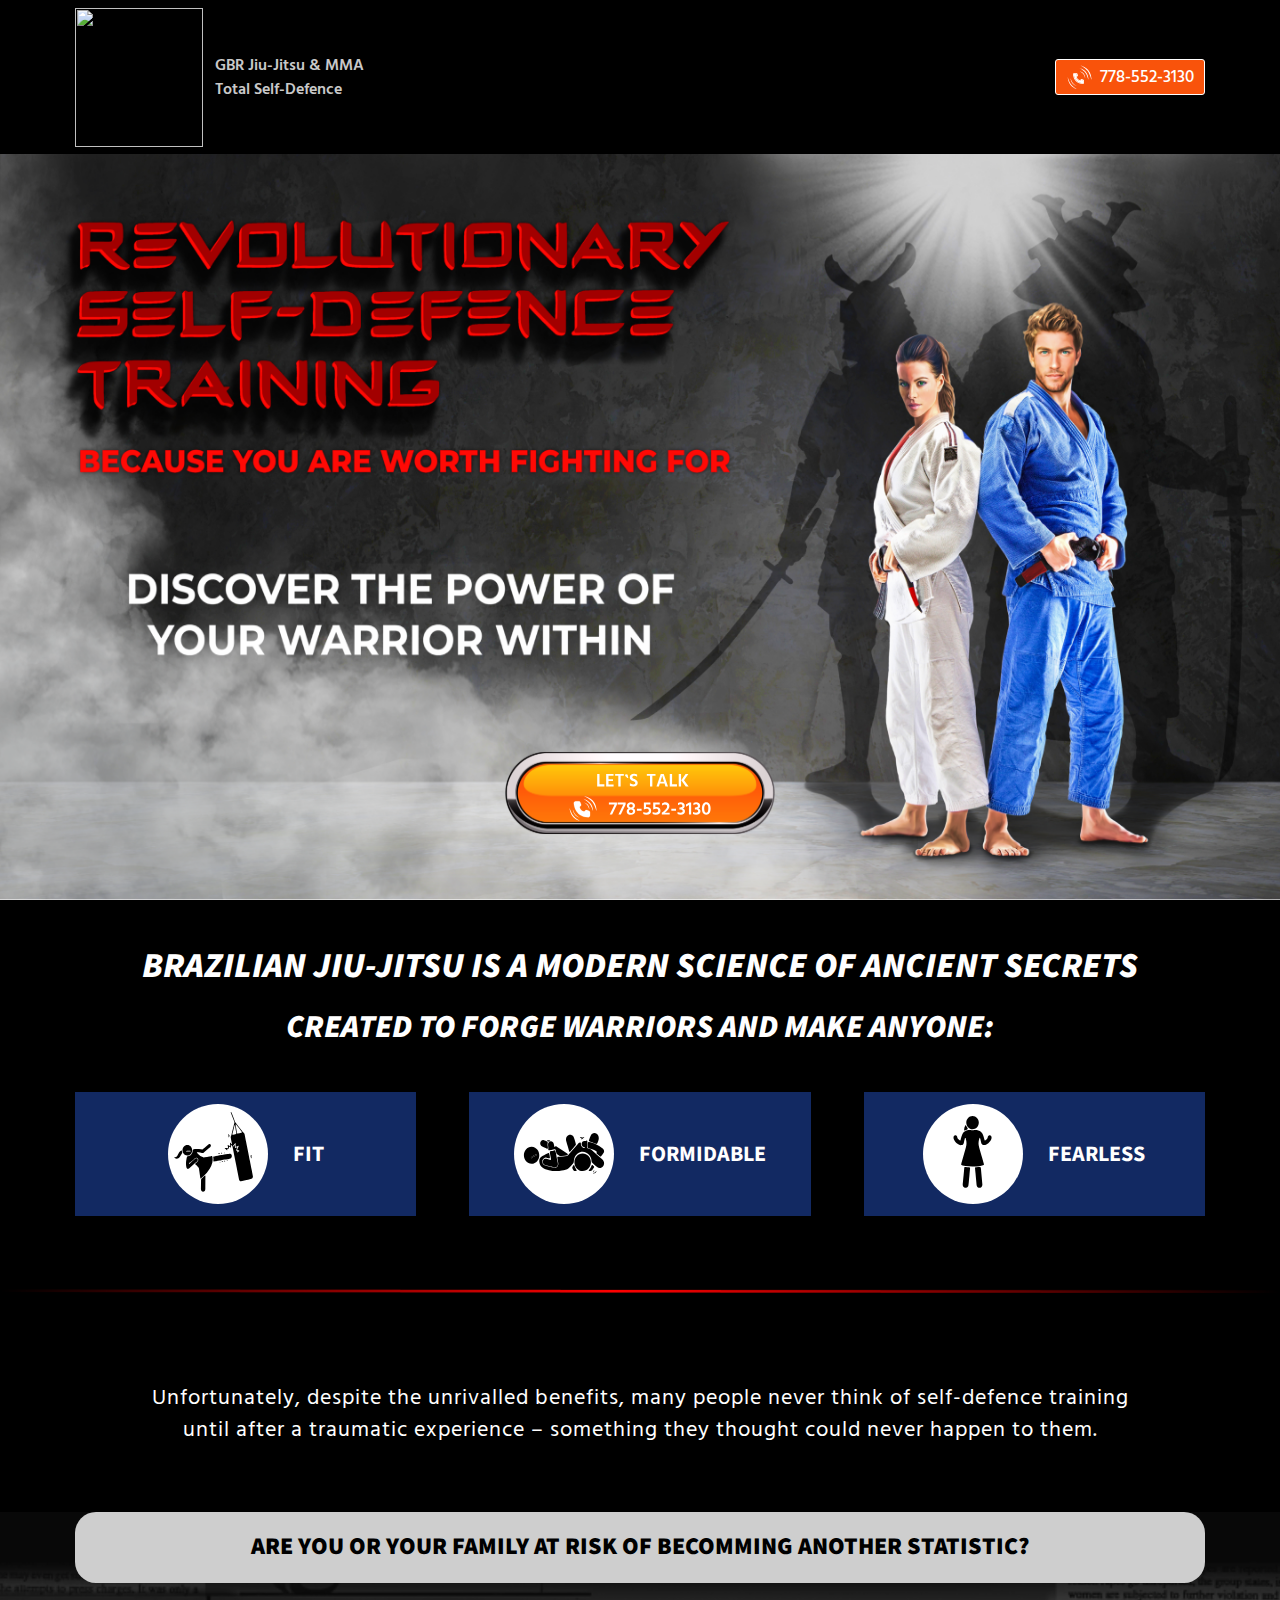
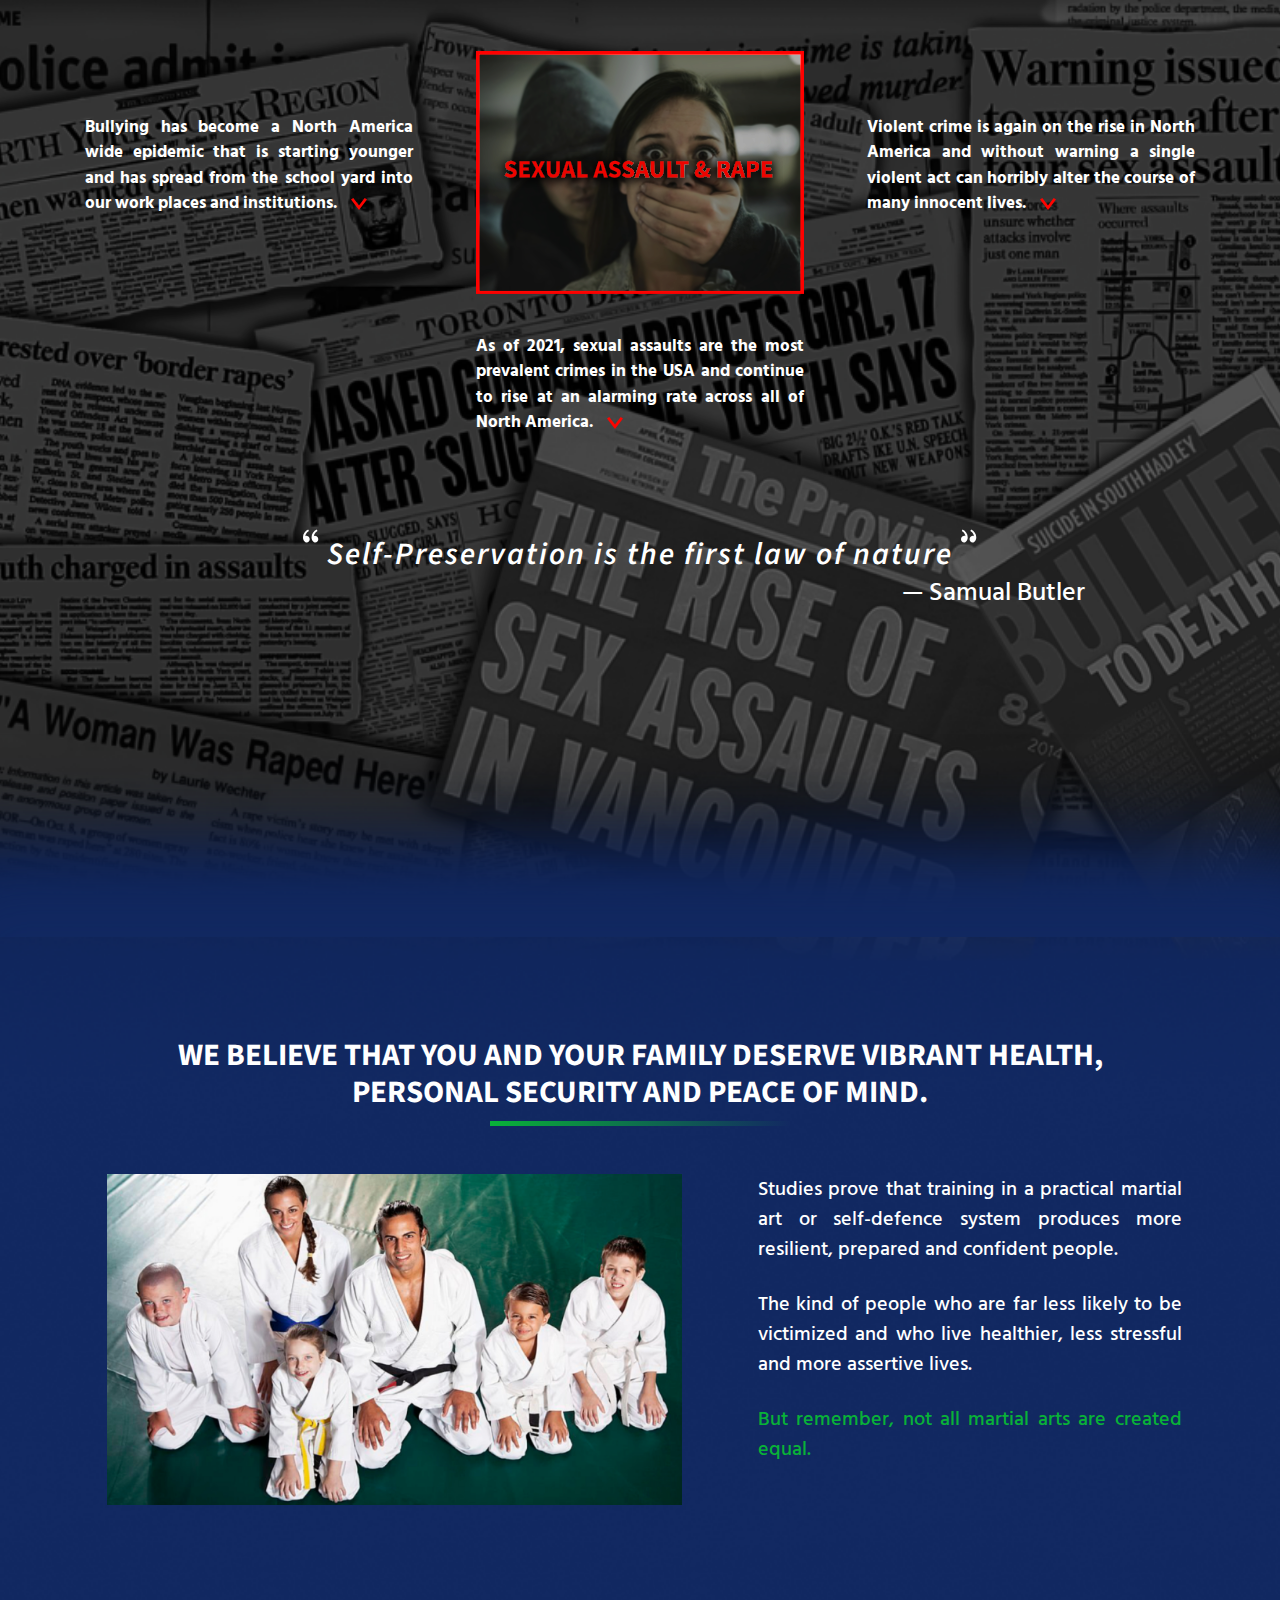
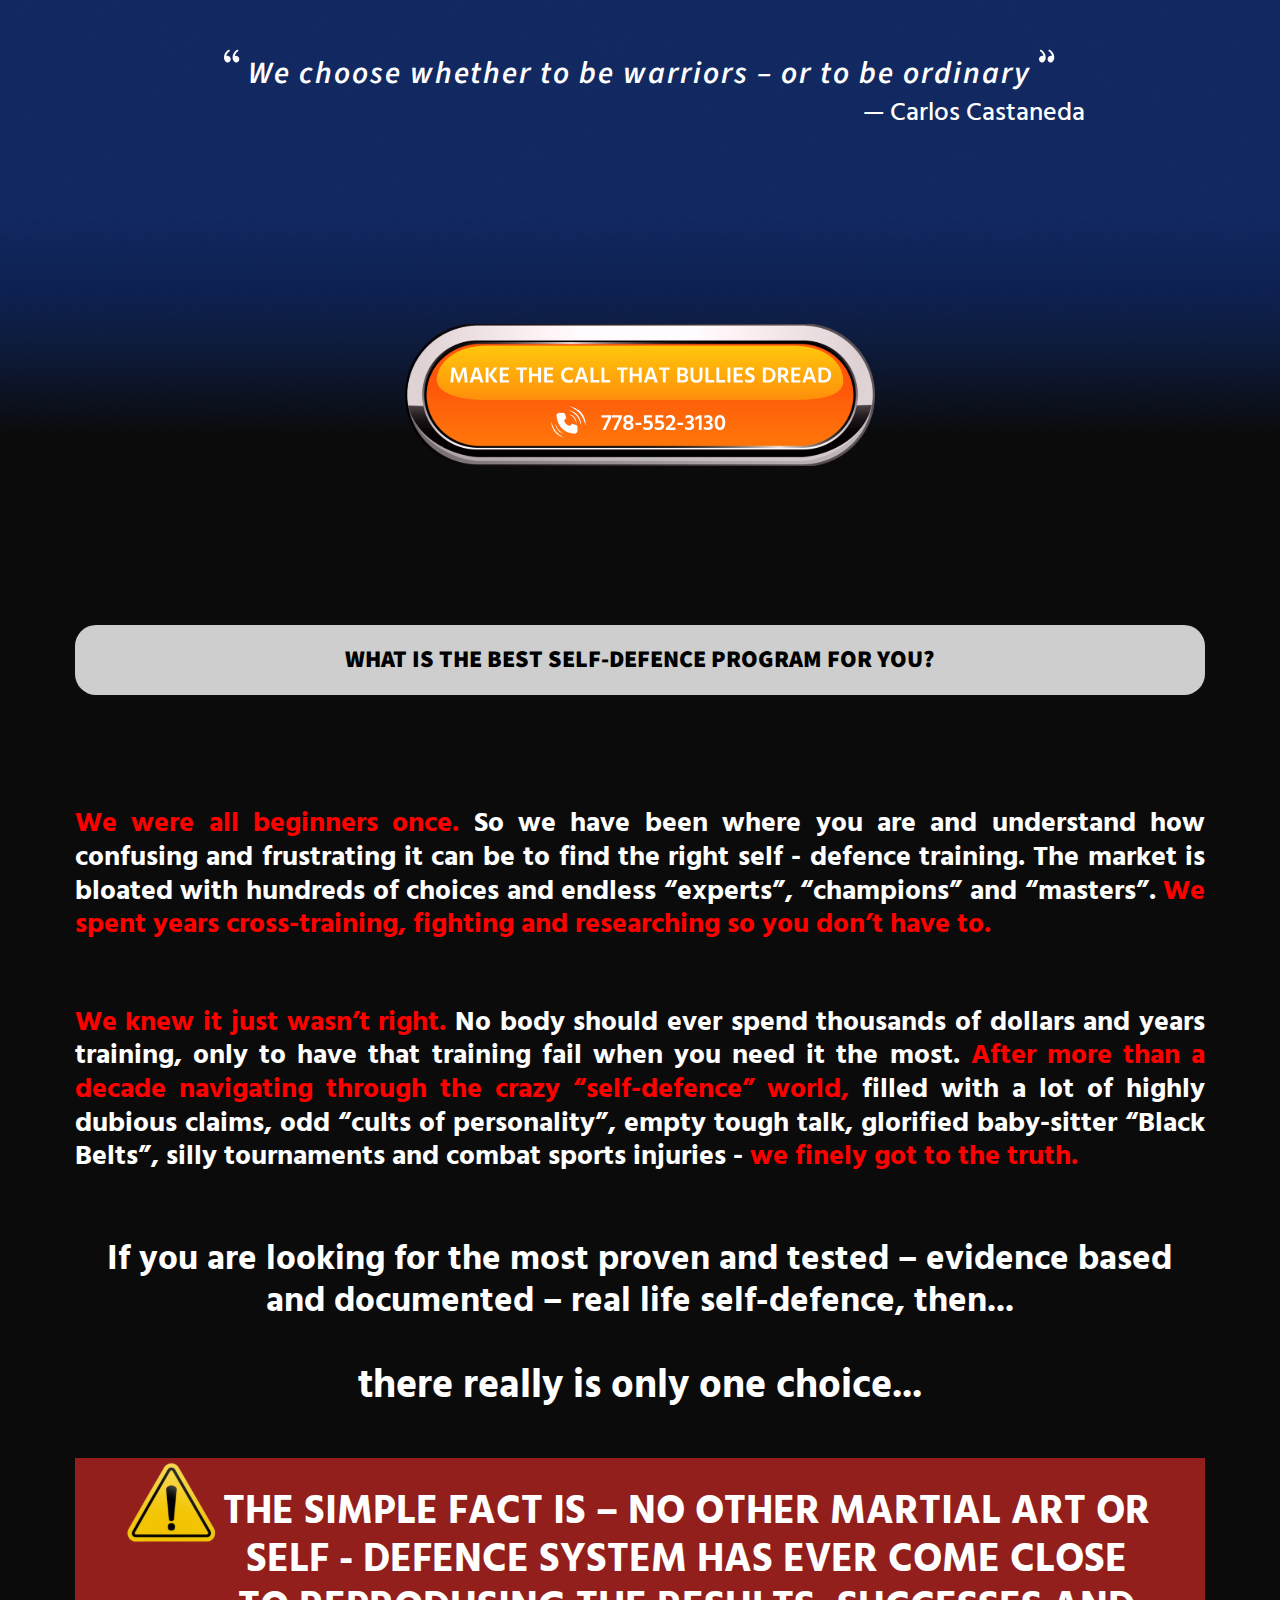
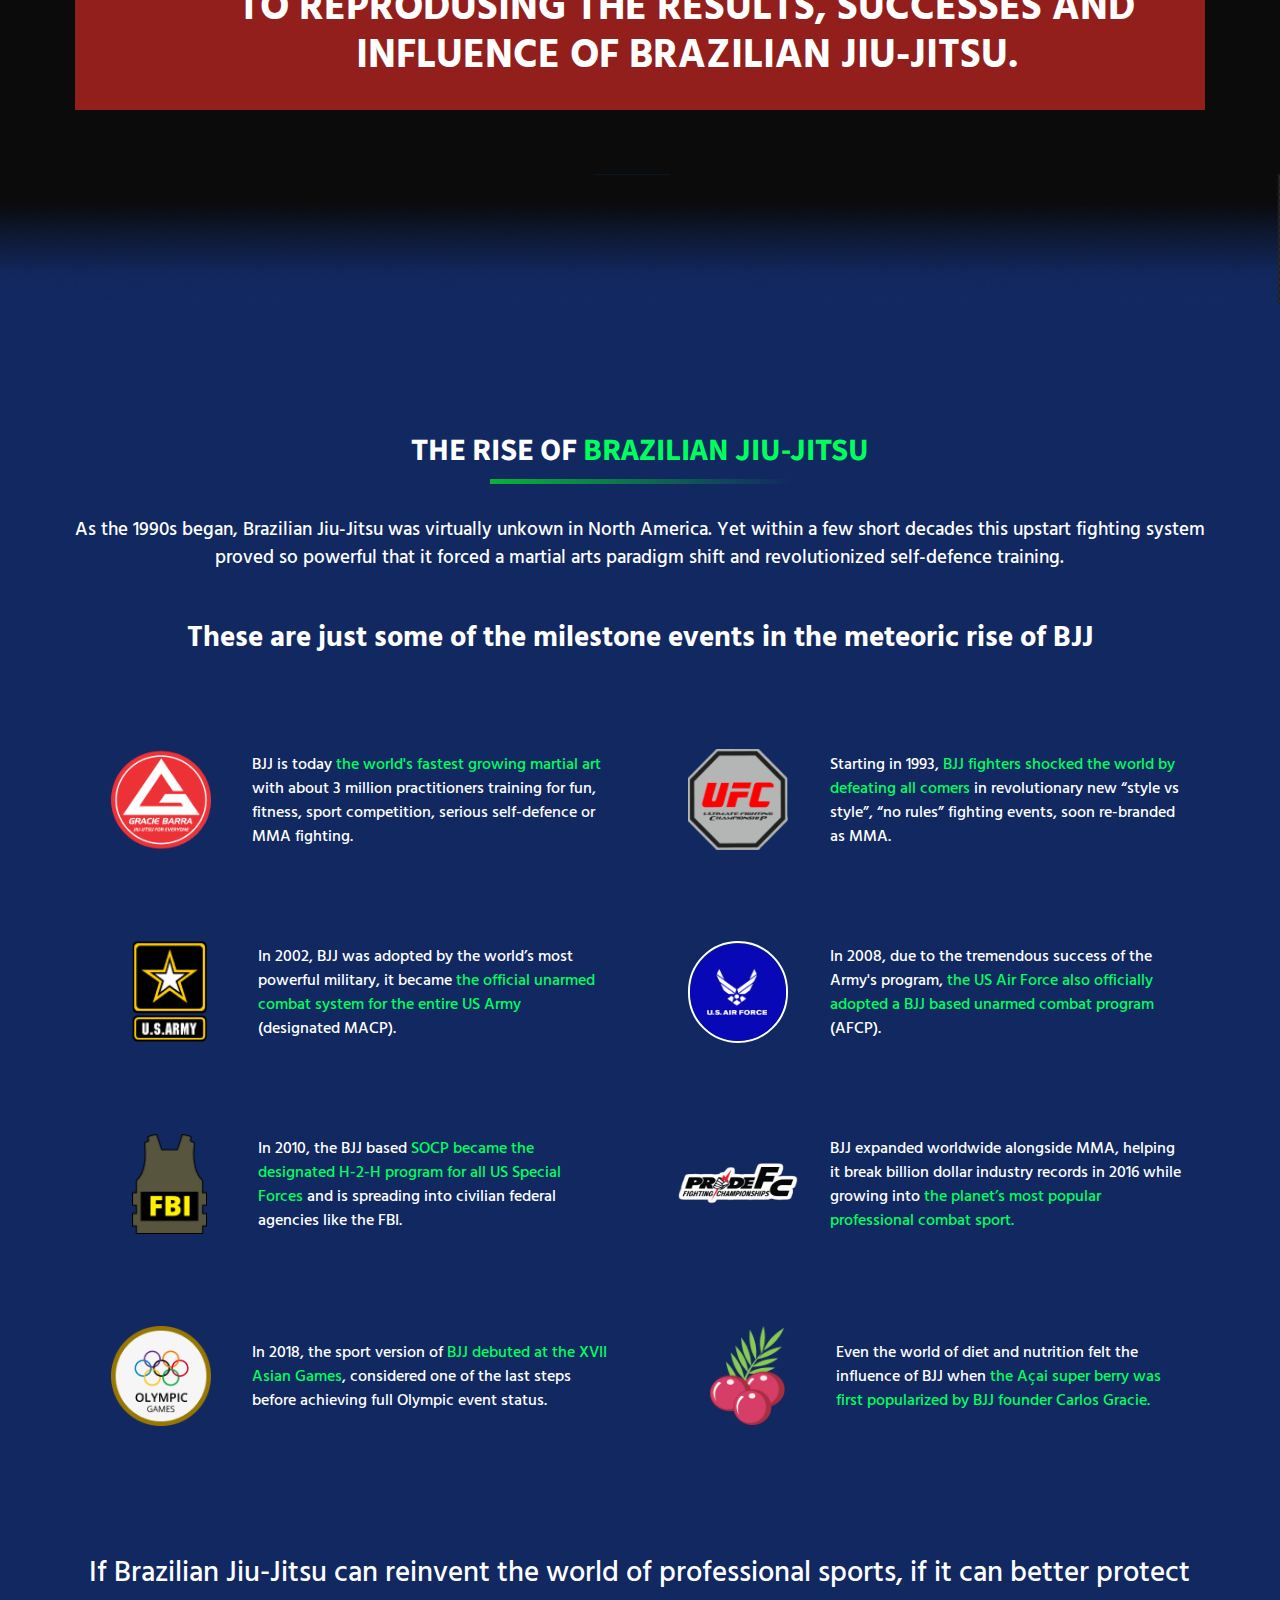
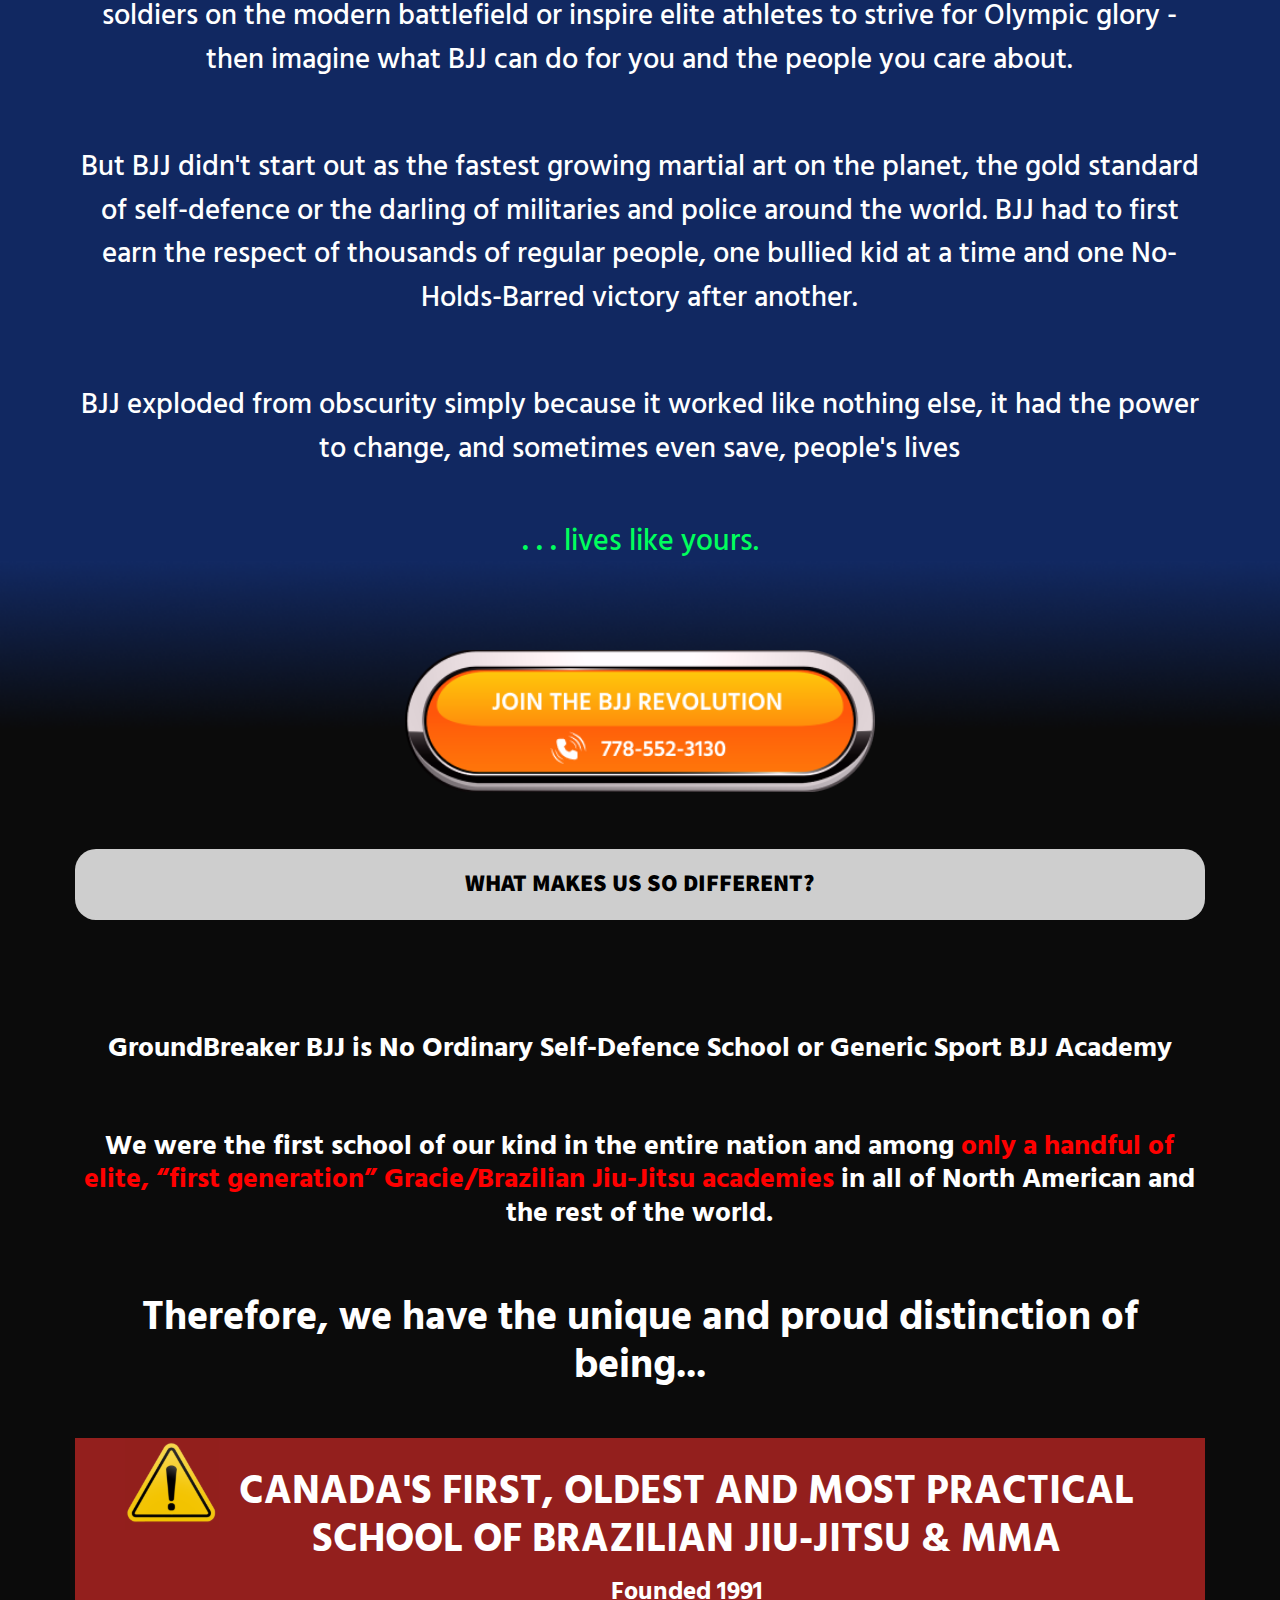
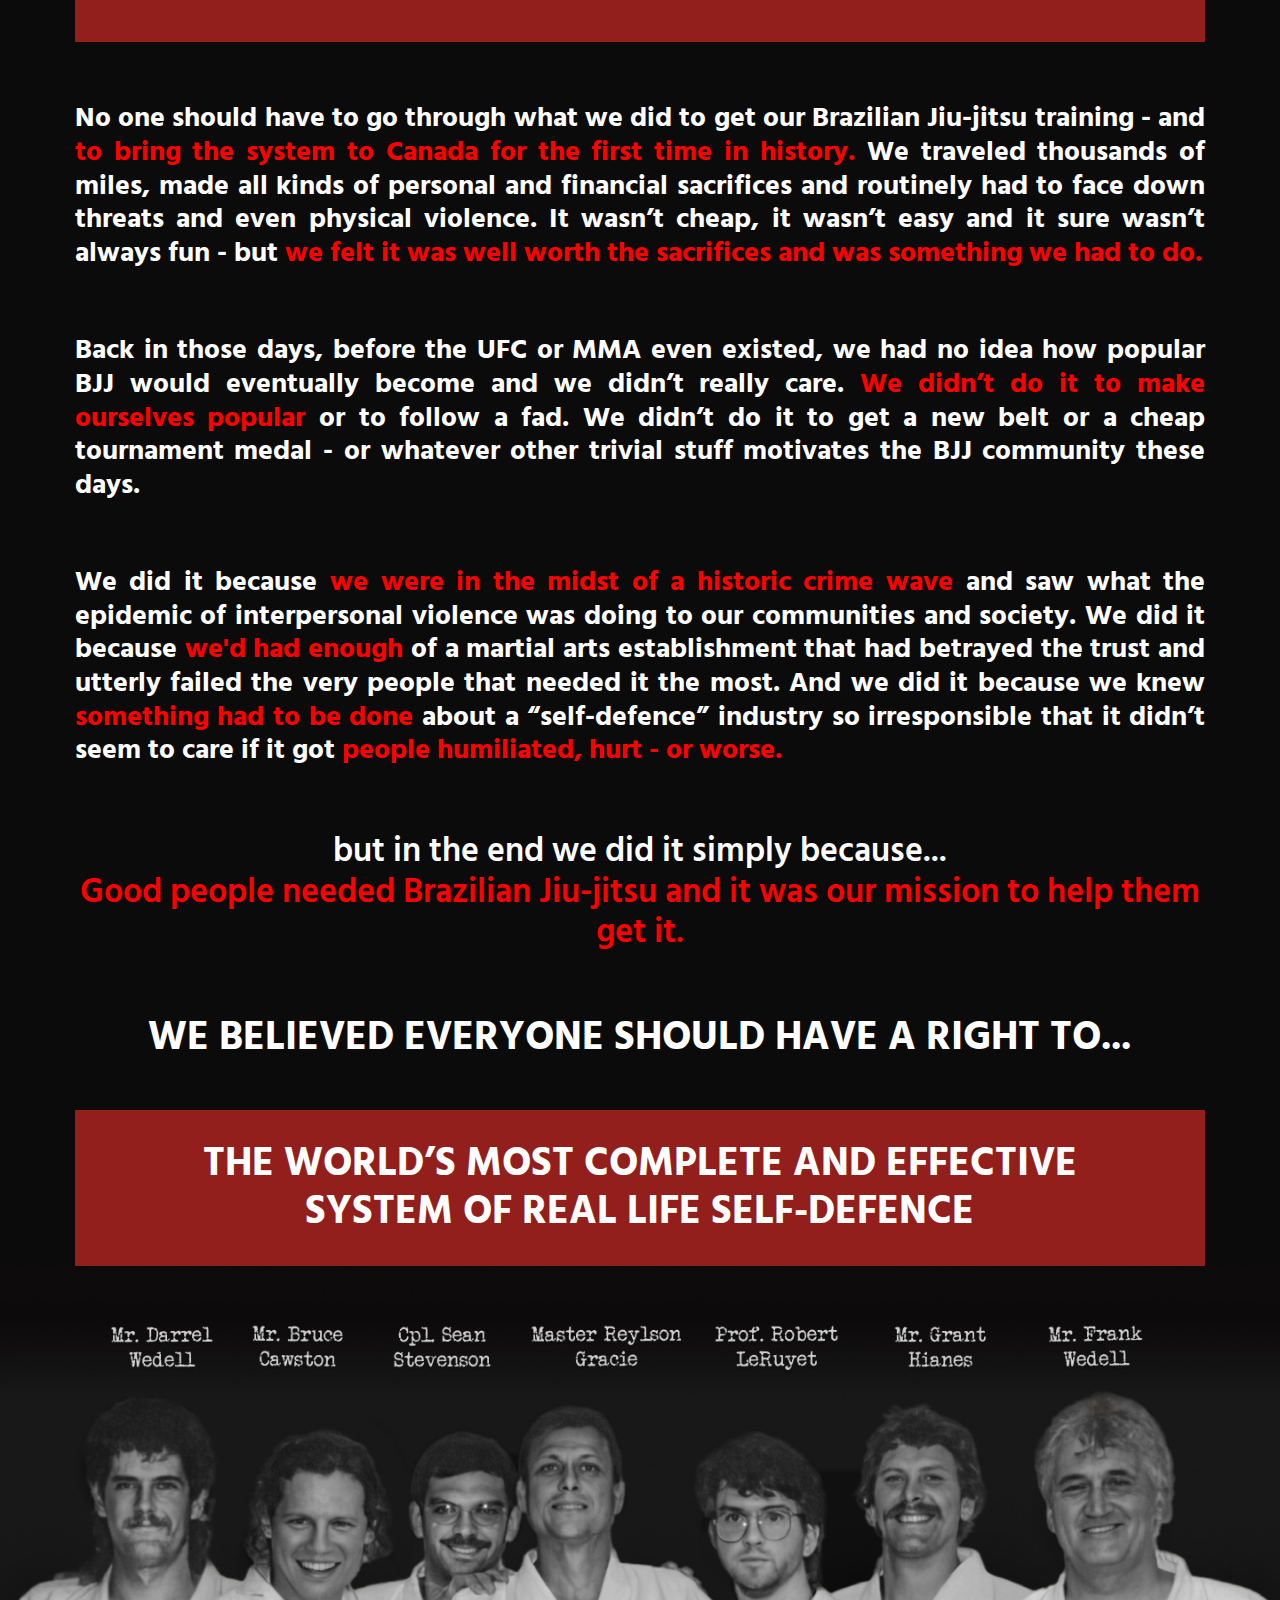
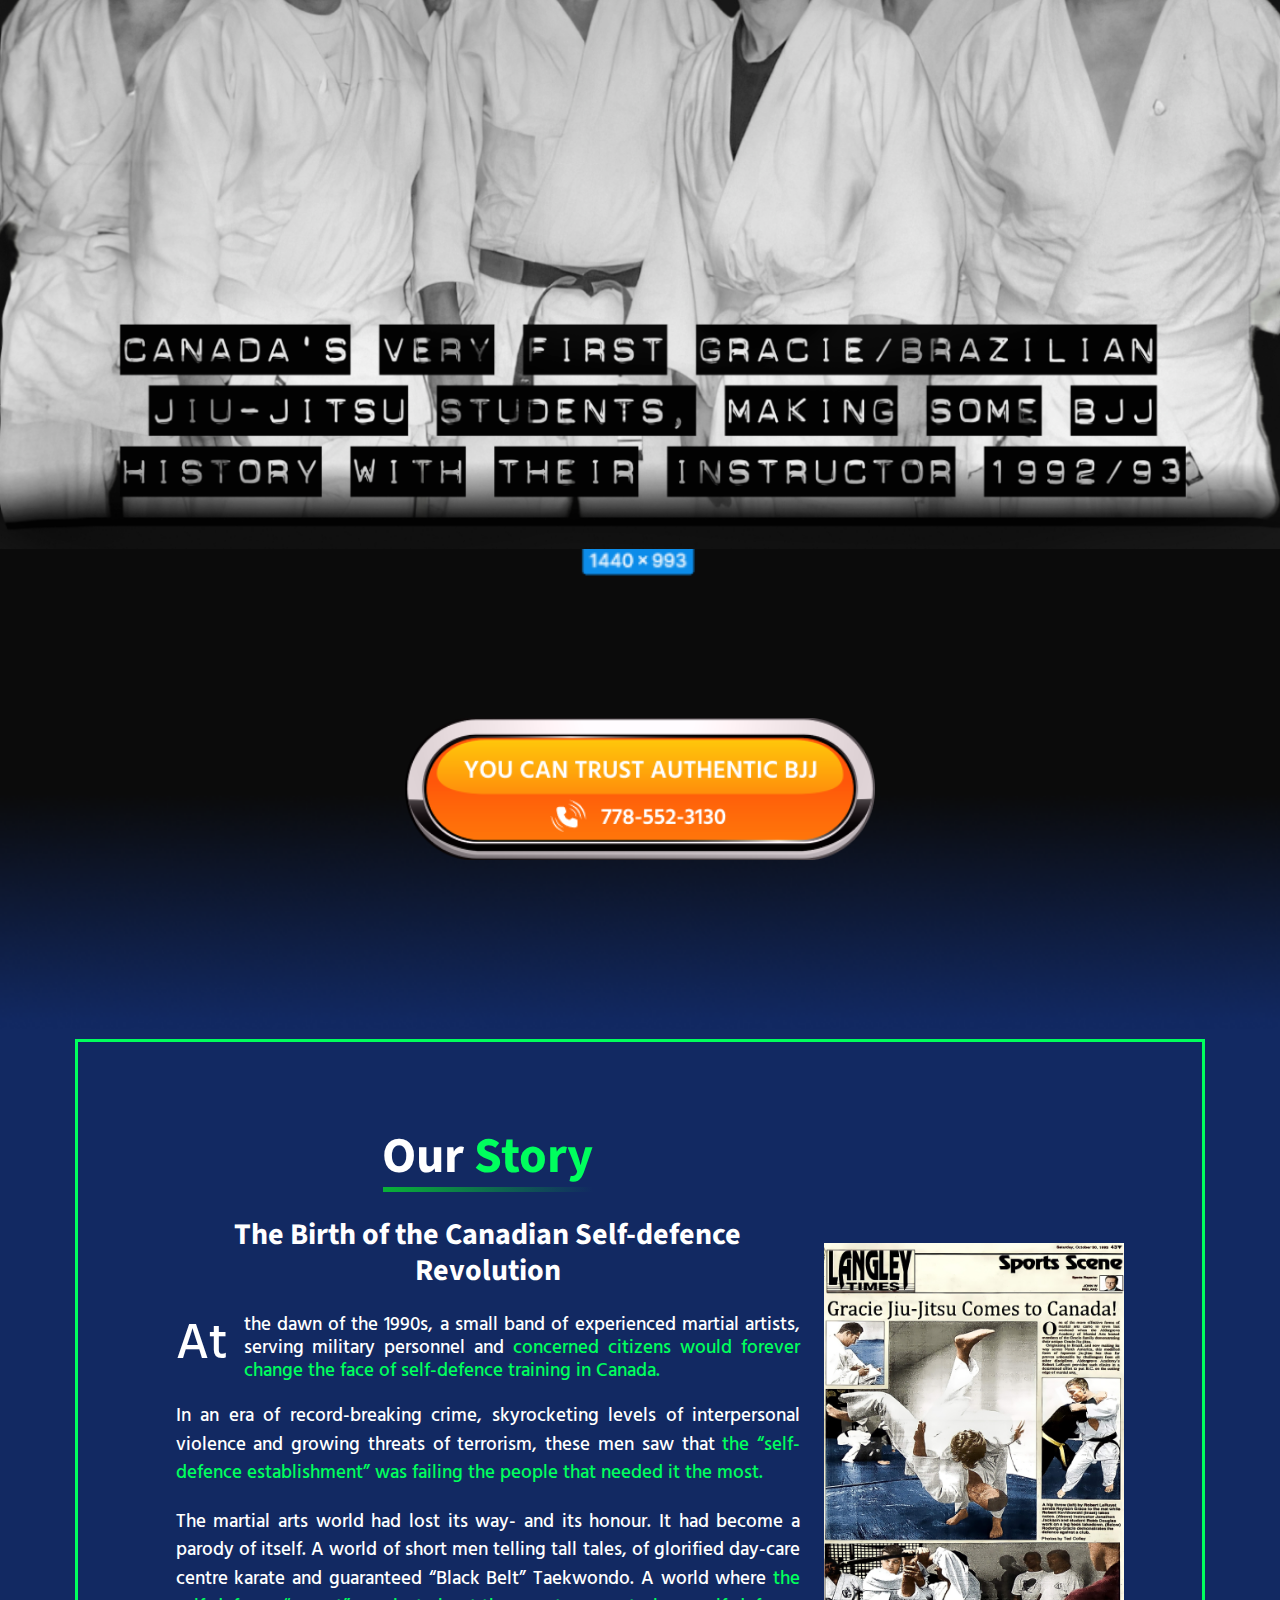
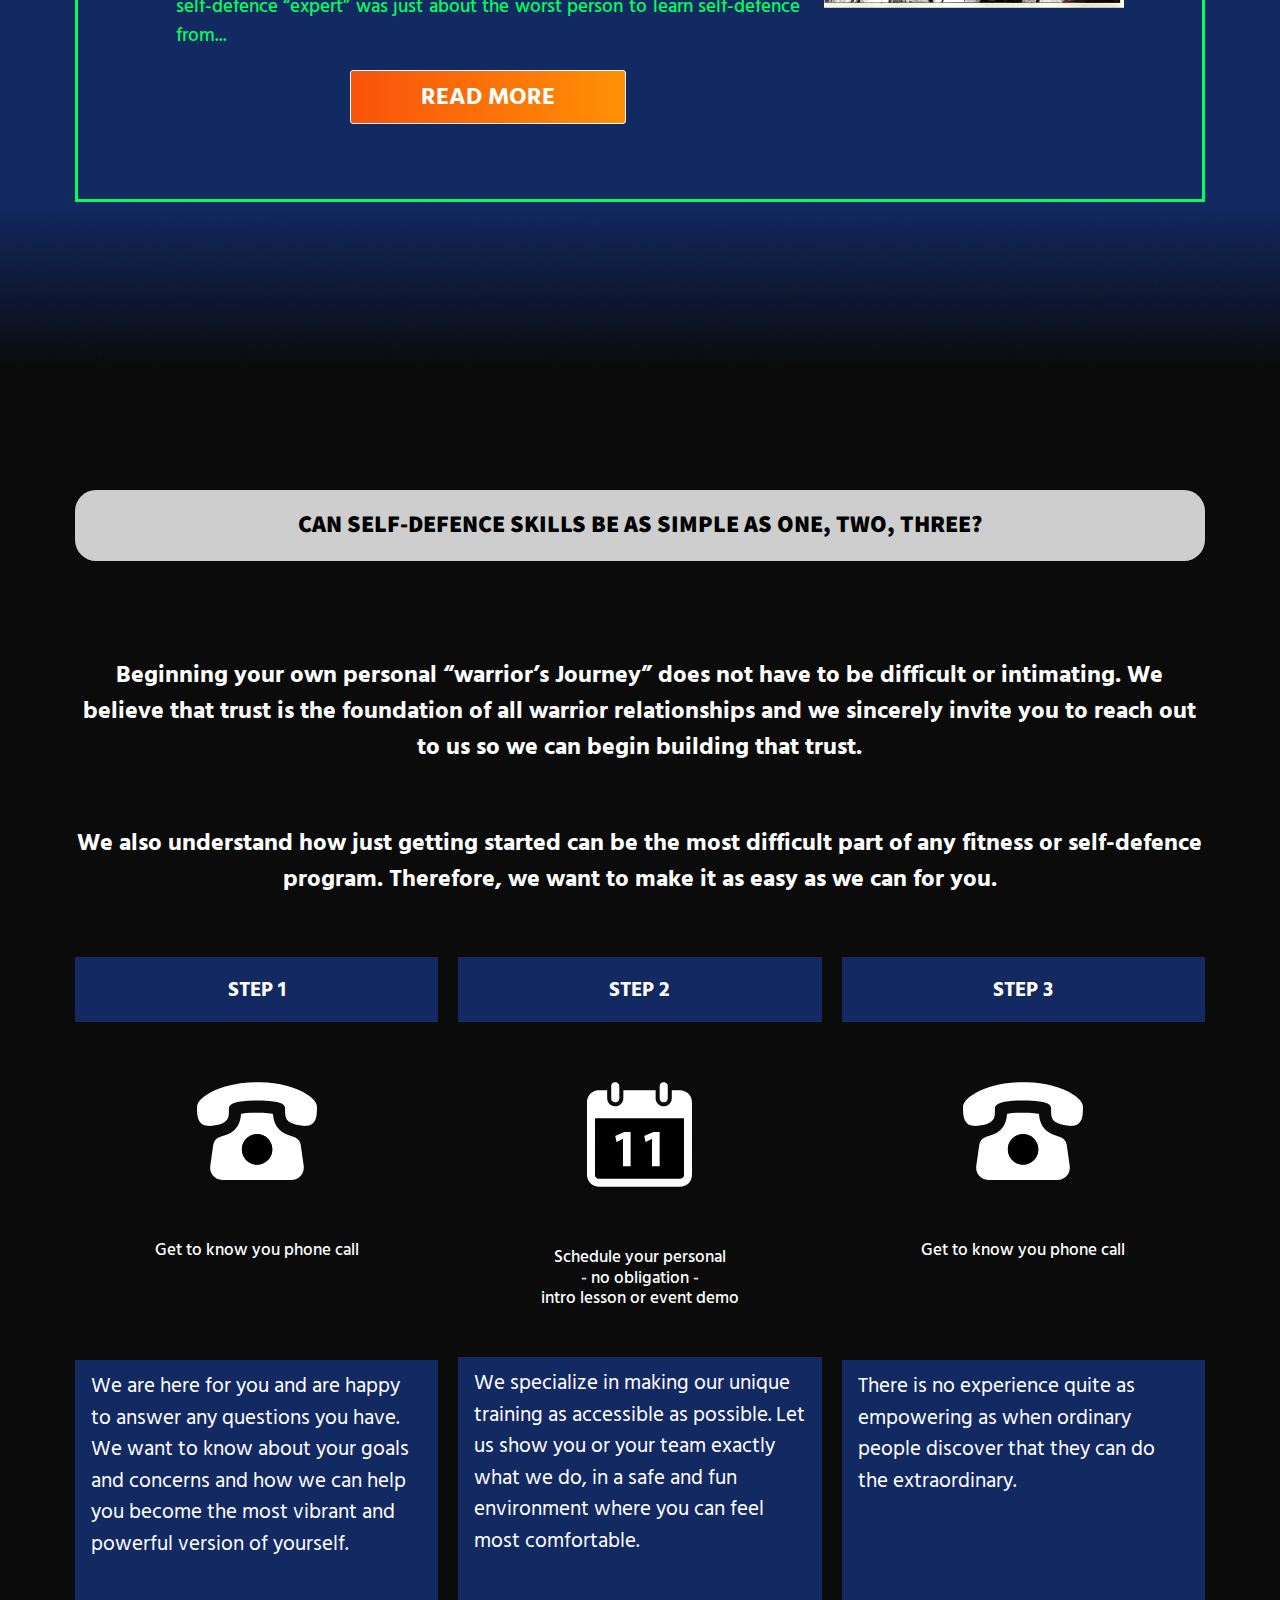
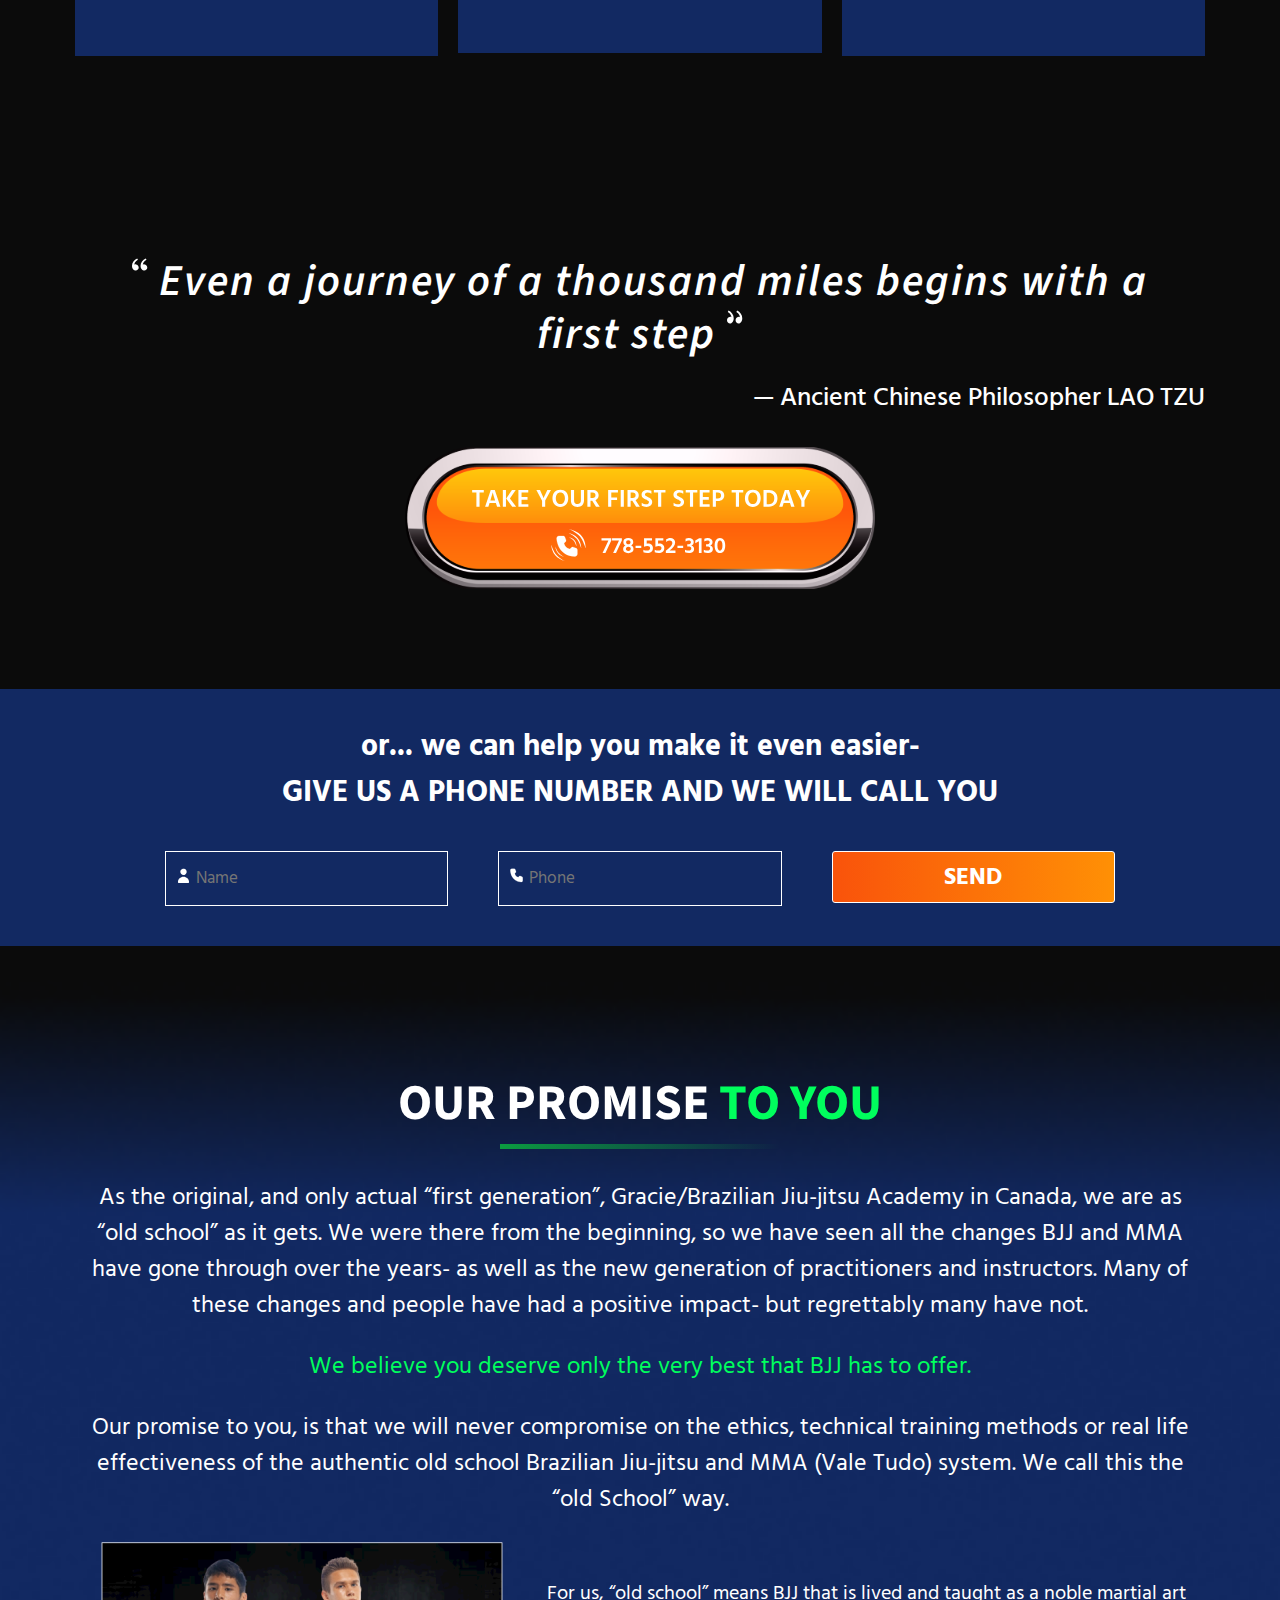
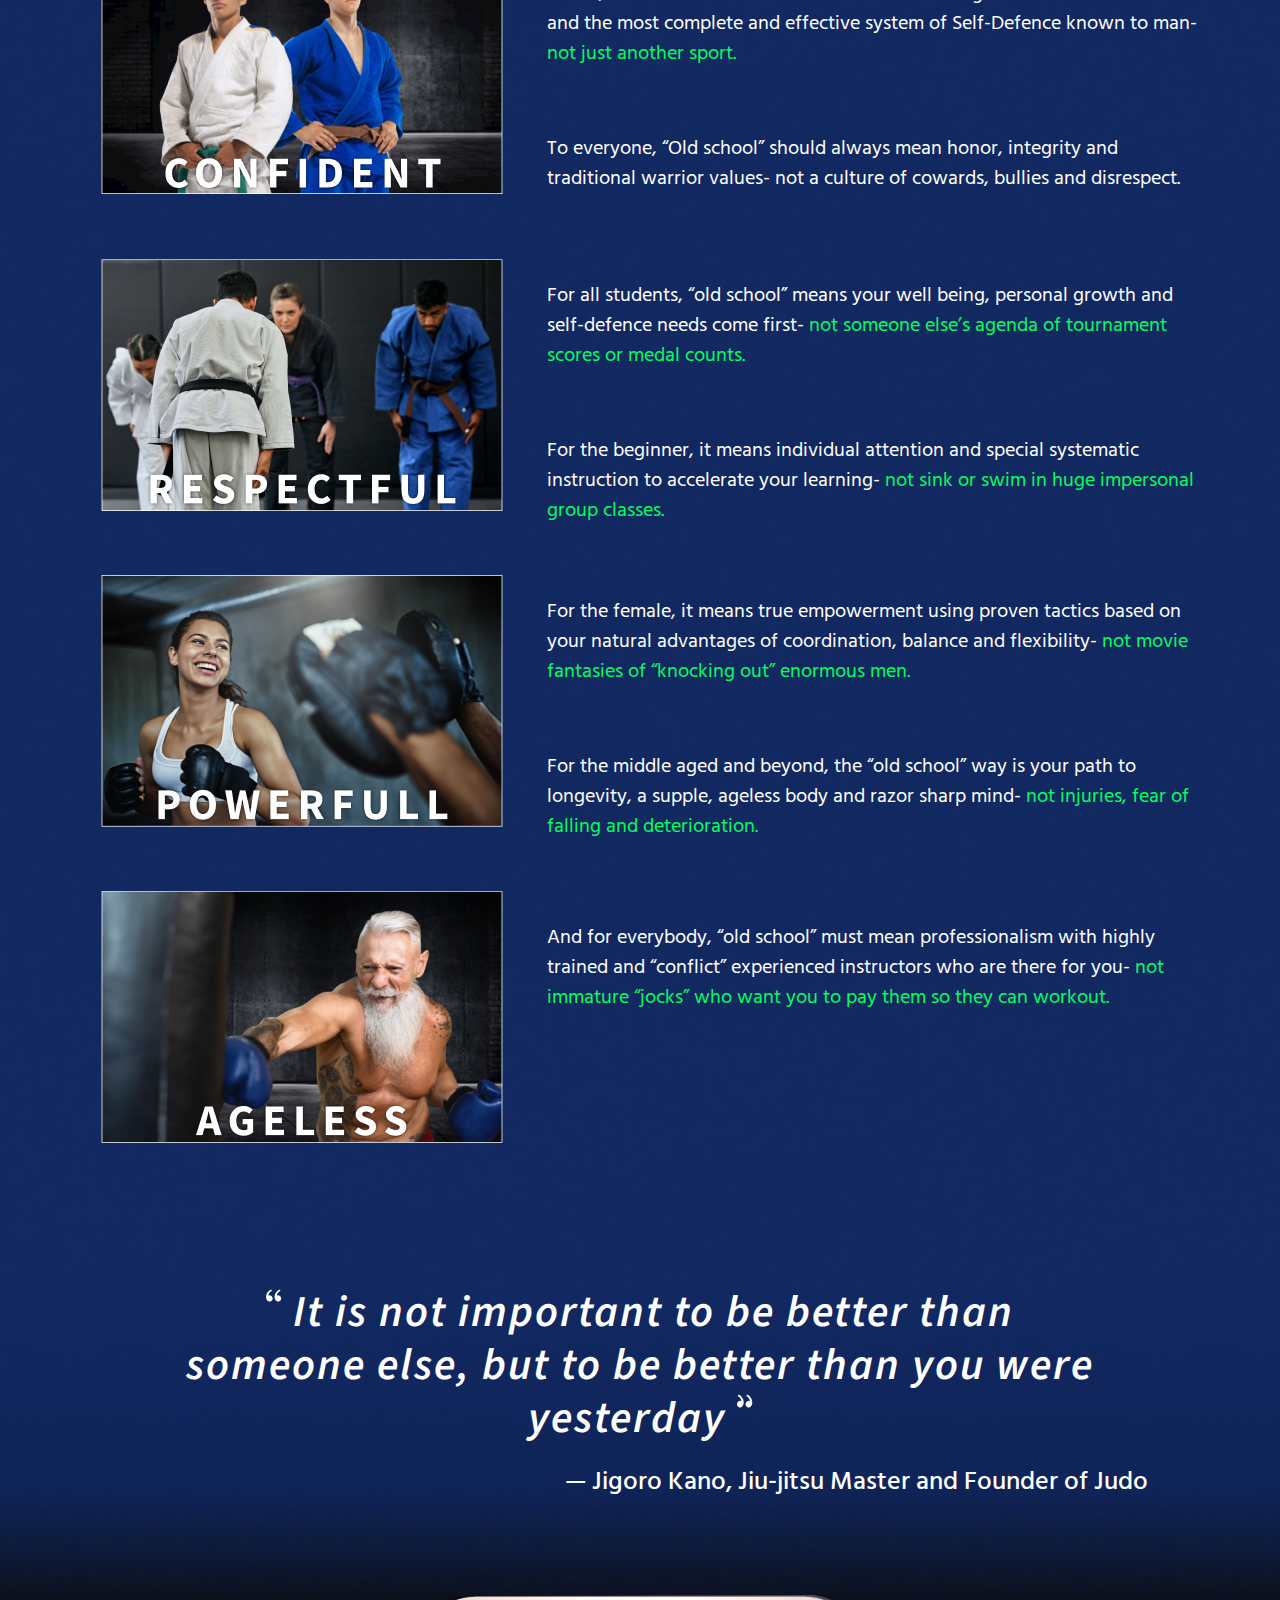
==== commit afc94543: "updated jio jitsu all logo section" ====
--- a/index.html
+++ b/index.html
@@ -352,7 +352,7 @@
 								<img src="images/trob-1.png" alt="" class="img-fluid iconImg">
 							</div>
 							<div class="trob-right">
-								<p>BJJ is now <span>the world's fastest growing martial art</span> with about 3 million
+								<p>BJJ is today <span>the world's fastest growing martial art</span> with about 3 million
 									practitioners training for fun, fitness, sport competition, serious self-defence or
 									MMA fighting.</p>
 							</div>
@@ -364,8 +364,7 @@
 								<img src="images/UFC-Emblem 1.png" alt="" class="img-fluid iconImg">
 							</div>
 							<div class="trob-right">
-								<p>In 1993, <span>BJJ fighters shocked the world by defeating all comers</span> in a
-									revolutionary new “style vs style”, No-holds-barred fighting event, soon re-branded
+								<p>Starting in 1993, <span>BJJ fighters shocked the world by defeating all comers</span> in revolutionary new “style vs style”, “no rules” fighting events, soon re-branded
 									as MMA.</p>
 							</div>
 						</div>
@@ -373,7 +372,7 @@
 					<div class="col-lg-6 col-md-6">
 						<div class="trob-cnt">
 							<div class="trob-img">
-								<img src="images/Logo_of_the_United_States_Army 1.png" alt="" class="img-fluid iconImg">
+								<img src="images/Logo_of_the_United_States_Army 1.png" alt="" class="img-fluid iconImg" style="width: 75px!important;">
 							</div>
 							<div class="trob-right">
 								<p>
@@ -386,7 +385,7 @@
 					<div class="col-lg-6 col-md-6">
 						<div class="trob-cnt">
 							<div class="trob-img">
-								<img src="images/trob-4.png" alt="" class="img-fluid iconImg">
+								<img src="images/trob-4.png" alt="" class="img-fluid iconImg borderCircle">
 							</div>
 							<div class="trob-right">
 								<p>
@@ -399,7 +398,7 @@
 					<div class="col-lg-6 col-md-6">
 						<div class="trob-cnt">
 							<div class="trob-img">
-								<img src="images/trob-5.png" alt="" class="img-fluid iconImg">
+								<img src="images/trob-5.png" alt="" class="img-fluid iconImg" style="width: 75px!important;">
 							</div>
 							<div class="trob-right">
 								<p>
@@ -413,7 +412,7 @@
 					<div class="col-lg-6 col-md-6">
 						<div class="trob-cnt">
 							<div class="trob-img">
-								<img src="images/ttt.png" alt="" class="img-fluid iconImg">
+								<img src="images/ttt.png" alt="" class="img-fluid iconImg" style="transform: scaleX(1.2);">
 							</div>
 							<div class="trob-right">
 								<p>
@@ -440,7 +439,7 @@
 					<div class="col-lg-6 col-md-6">
 						<div class="trob-cnt">
 							<div class="trob-img">
-								<img src="images/trob-7.png" alt="" class="img-fluid iconImg">
+								<img src="images/trob-7.png" alt="" class="img-fluid iconImg" style="width: 75px!important;">
 							</div>
 							<div class="trob-right">
 								<p>
@@ -457,13 +456,13 @@
 					soldiers on the modern battlefield or inspire elite athletes to strive for Olympic glory - then
 					imagine what BJJ can do for you and the people you care about.
 				</p>
-				<p>But BJJ didn't start out as the fastest growing martial art on the planet or the darling of
+				<p>But BJJ didn't start out as the fastest growing martial art on the planet, the gold standard of self-defence or the darling of
 					militaries and police around the world. BJJ had to first earn the respect of thousands of regular
 					people, one bullied kid at a time and one No-Holds-Barred victory after another.
 				</p>
 				<p>BJJ exploded from obscurity simply because it worked like nothing else, it had the power to change,
 					and sometimes even save, people's lives</p>
-				<h5> - lives like yours.</h5>
+				<h5> <span class="greenDot"> .</span> <span class="greenDot"> .</span> <span class="greenDot"> .</span> lives like yours.</h5>
 			</div>
 			<!-- <div class="main-btn text-center main-btn2 mainBtnExtra">
 				<a href="#">
@@ -917,7 +916,7 @@
 			</a>
 		</div>
 	</div>
-	<section class="rltas-area">
+	<section id="sliderPause" class="rltas-area">
 		<div class="container-fluid customContainer">
 			<div class="gn-top gn-top2">
 				<h2>What are people saying about GroundBreaker Jiu-jitsu?</h2>
@@ -3465,14 +3464,6 @@
 						</div>
 	
 	
-	
-	
-	
-	
-	
-	
-	
-	
 					</div>
 					<div class="owl-theme">
 						<div class="owl-controls">
@@ -3483,6 +3474,7 @@
 			</div>
 		</div>
 	</section>
+
 	<div class="shape shape2 shapeFixing"  style="transform: rotate(180deg);">
 		<!-- <img src="images/shape-b.png" alt=""> -->
 	</div>
--- a/style.css
+++ b/style.css
@@ -384,7 +384,7 @@
 	font-size: 32px;
 }
 .iconImg {
-    width: 60px!important;
+    width: 100px!important;
 }
 .bj-inner-wrapper {
 	display: grid;
@@ -579,9 +579,12 @@
 	height: 5px; 
 	
 	margin: 10px auto 2rem;
-}
-
-
+	width: 300px;
+}
+
+.greenDot {
+    font-size: 35px;
+}
 
 .wbt-right p {
     font-size: 31px;
@@ -716,22 +719,27 @@
 .trob-top p {
     font-size: 29px;
     font-weight: 500;
-    color: #ffffff;
+	color: rgba(255, 255, 255, 1);
     margin: 25px 0;
     width: 90%;
     margin: auto;
 	margin-bottom: 2rem;
     margin-top: 2rem;
+	font-size: 26px;
+	margin-bottom: 3rem;
+    margin-top: 3rem;
 	
 }
 
 .trob-top h3 {
-    font-size: 26px;
+    font-size: 29px;
     font-weight: 700;
     color: #ffffff;
     margin: 15px 0 25px;
 	margin-top: 2rem;
     margin-bottom: 5rem;
+	margin-top: 3rem;
+    margin-bottom: 4rem;
 }
 
 .trob-cnt {
@@ -748,15 +756,33 @@
 }
 
 .trob-right p {
-	font-size: 14px;
-	font-weight: 600;
-	color: #fff;
-	max-width: 390px;
-	font-size: 19px;
+	font-weight: 500;
+    color: #fff;
+    max-width: 390px;
+    font-size: 17px;
+    line-height: 24px;
 	
 }
-
-
+.borderCircle {
+	border: 2px solid white;
+border-radius: 123px;
+
+}
+
+
+.trob-img {
+    width: 112px;
+    height: 154px;
+	height: 160px;
+    display: flex;
+    justify-content: center;
+    align-items: center;
+}
+
+.trob-img img{
+    width: 100%;
+   
+}
 
 .shapeFixing{
 	height: 12rem!important;
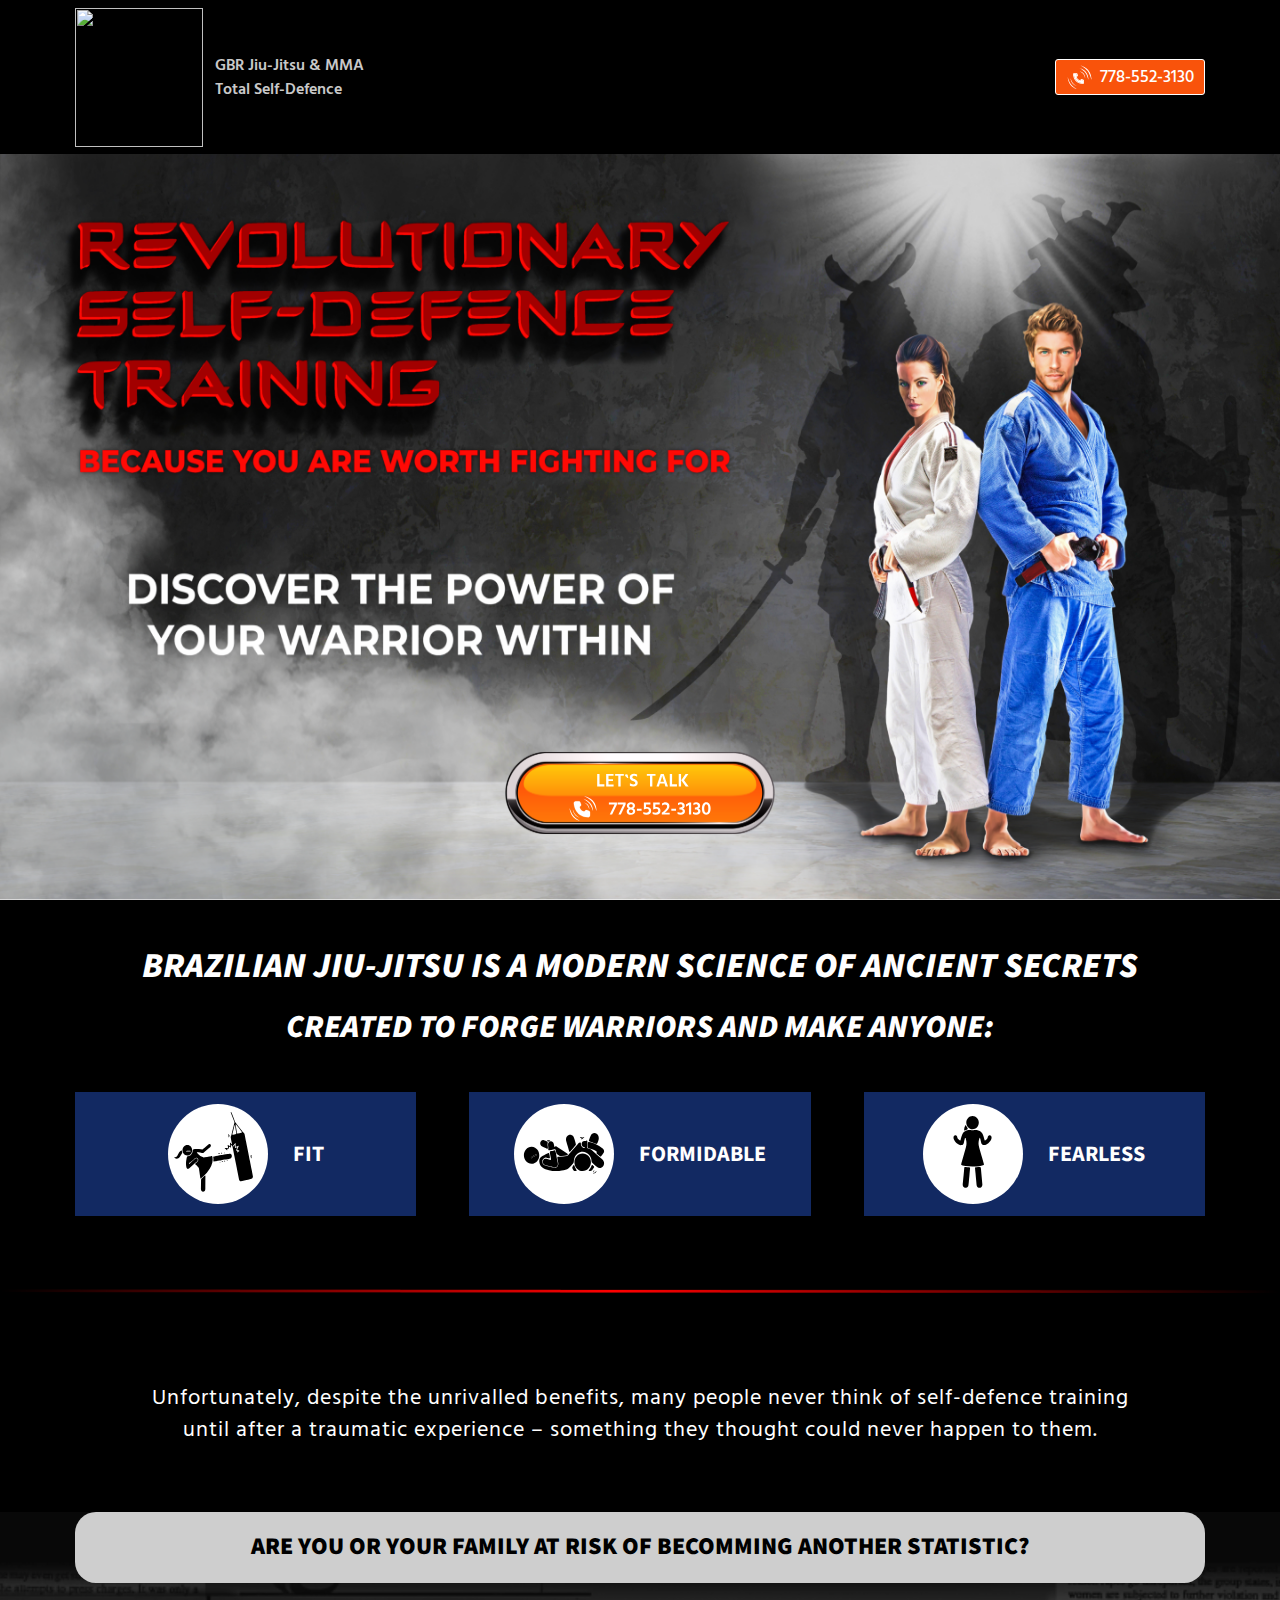
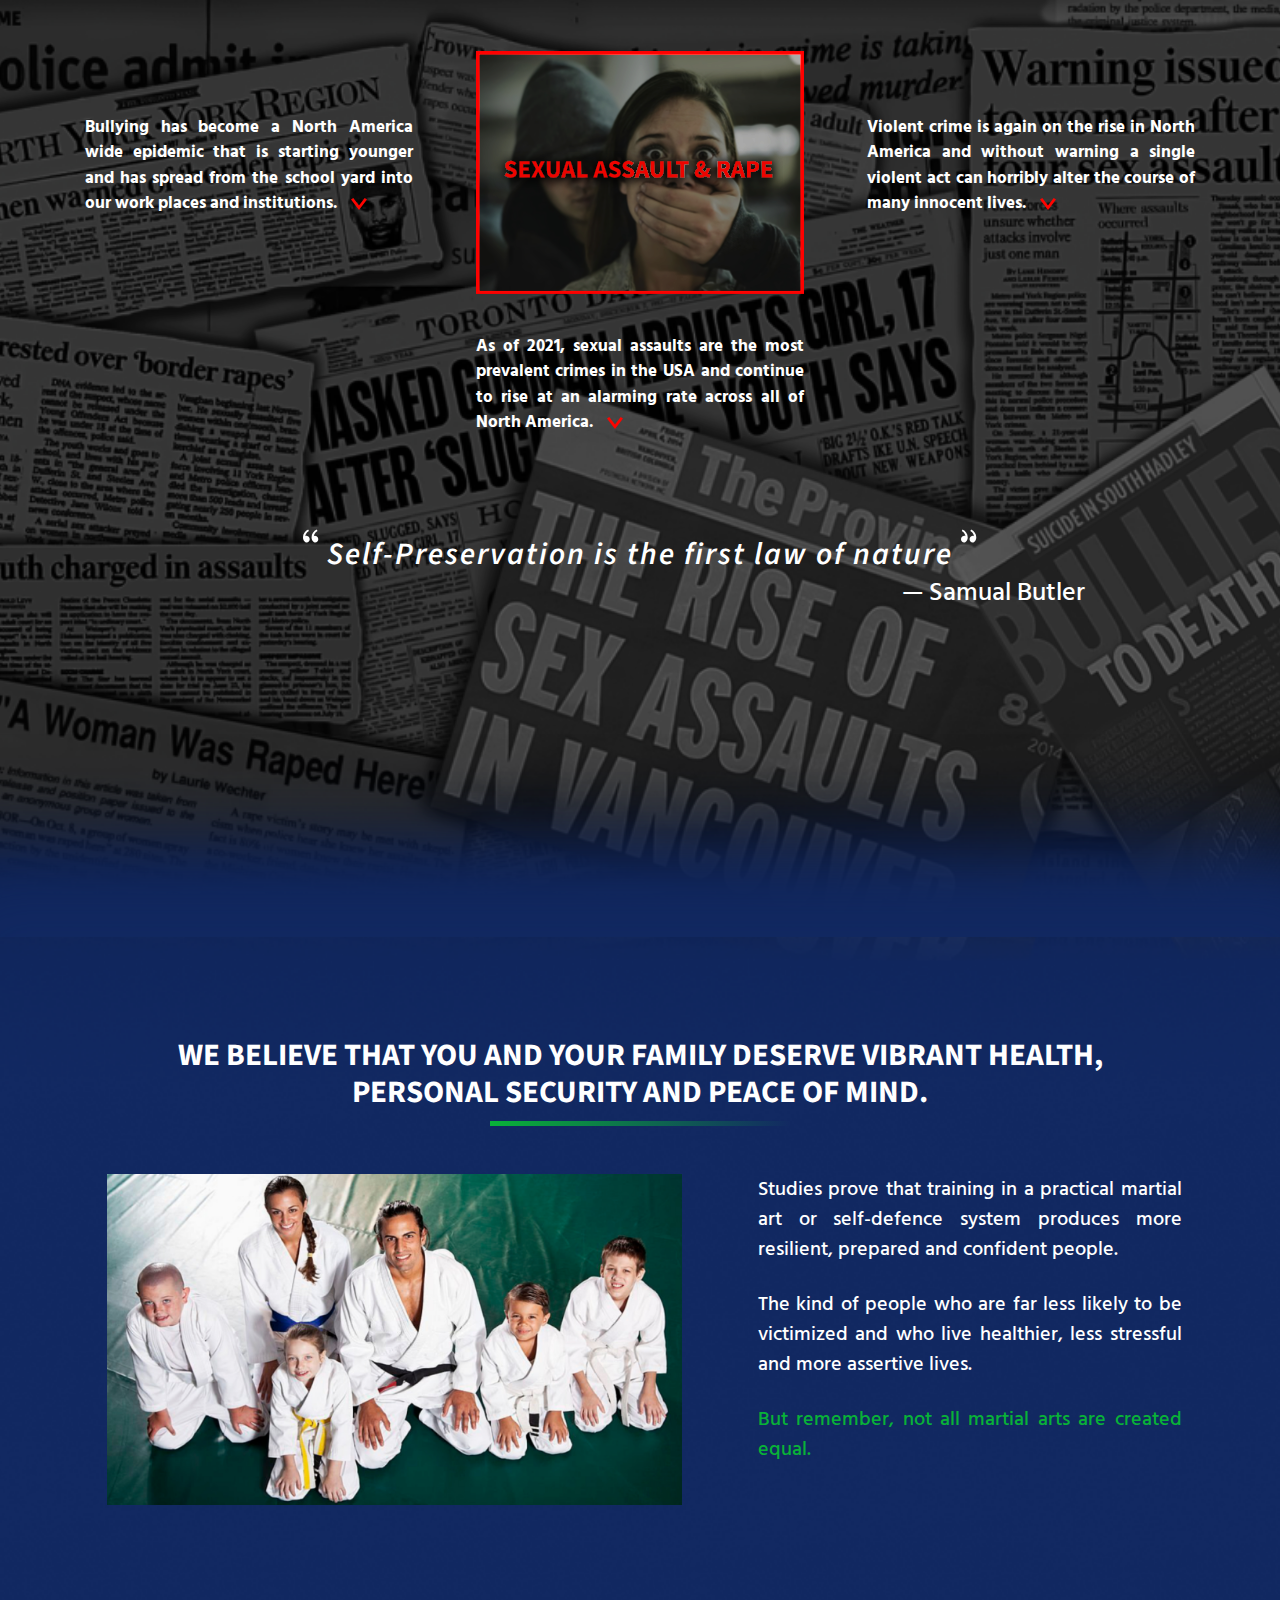
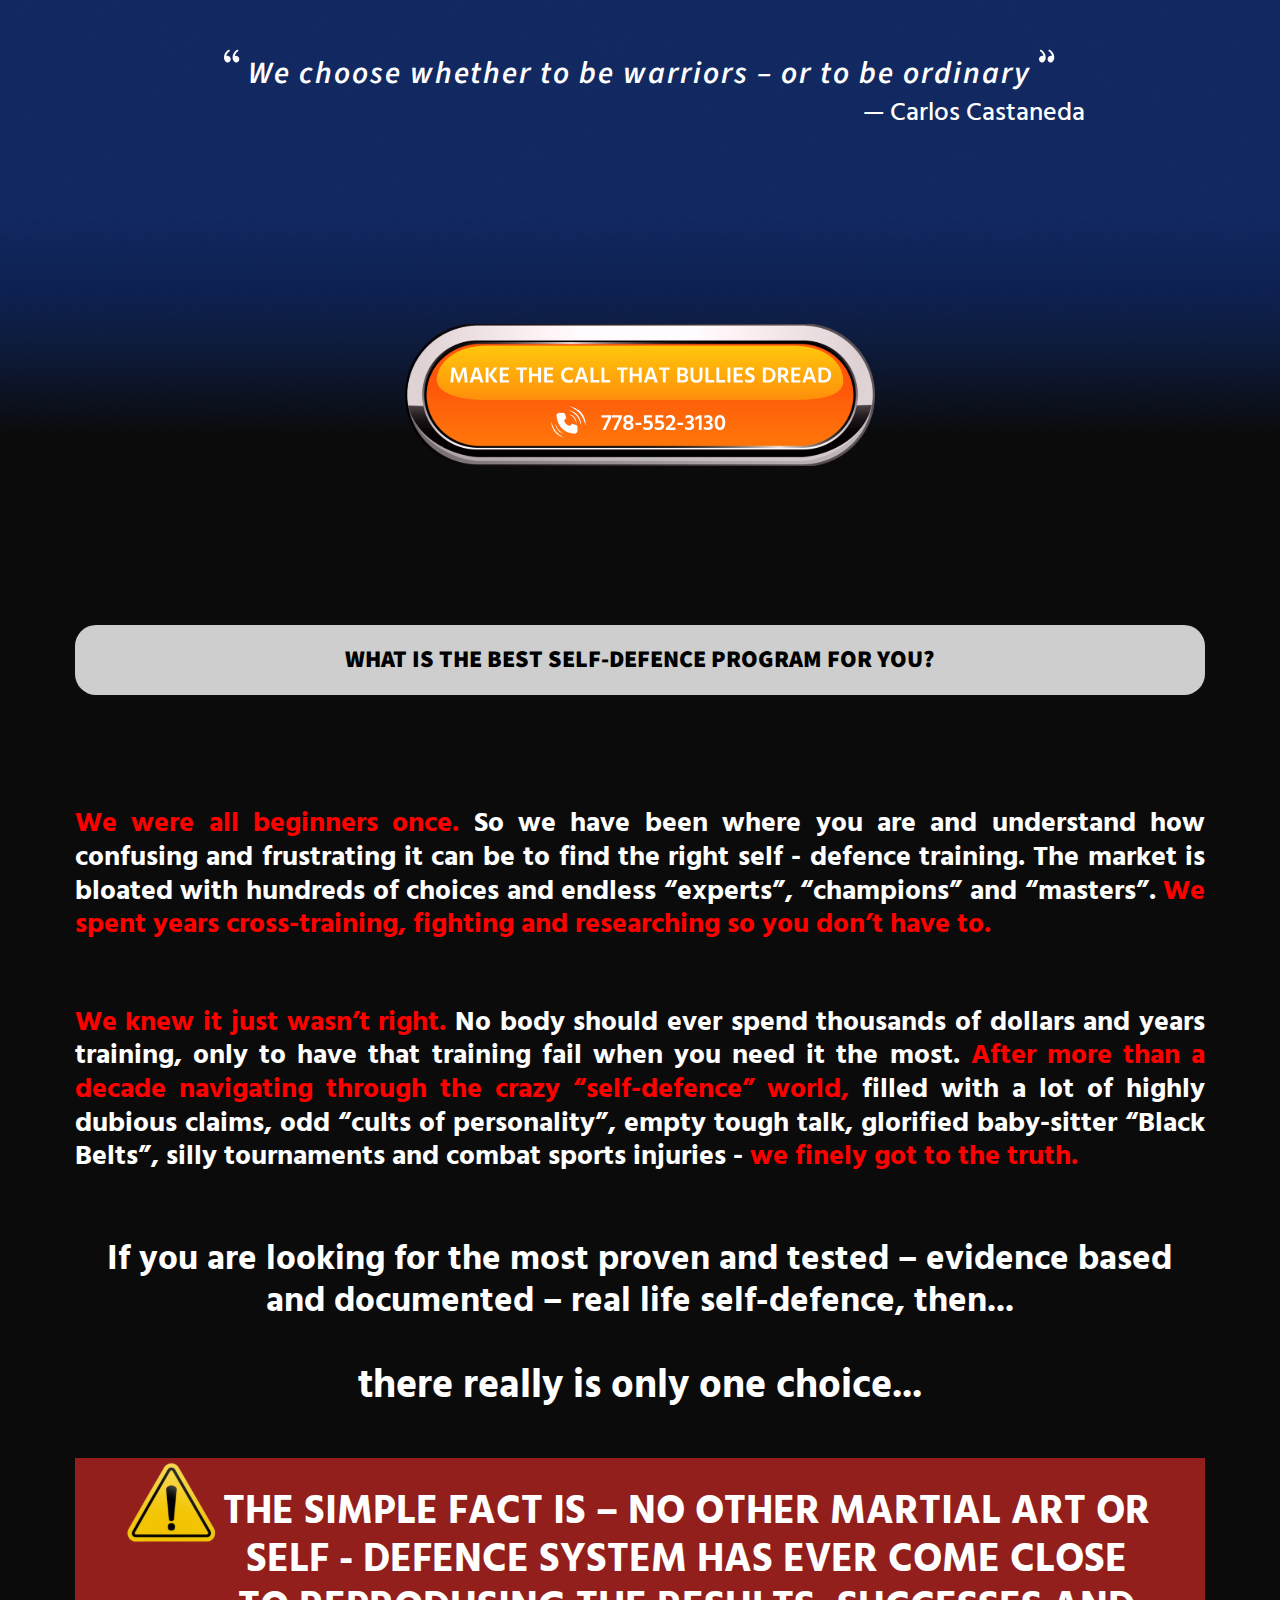
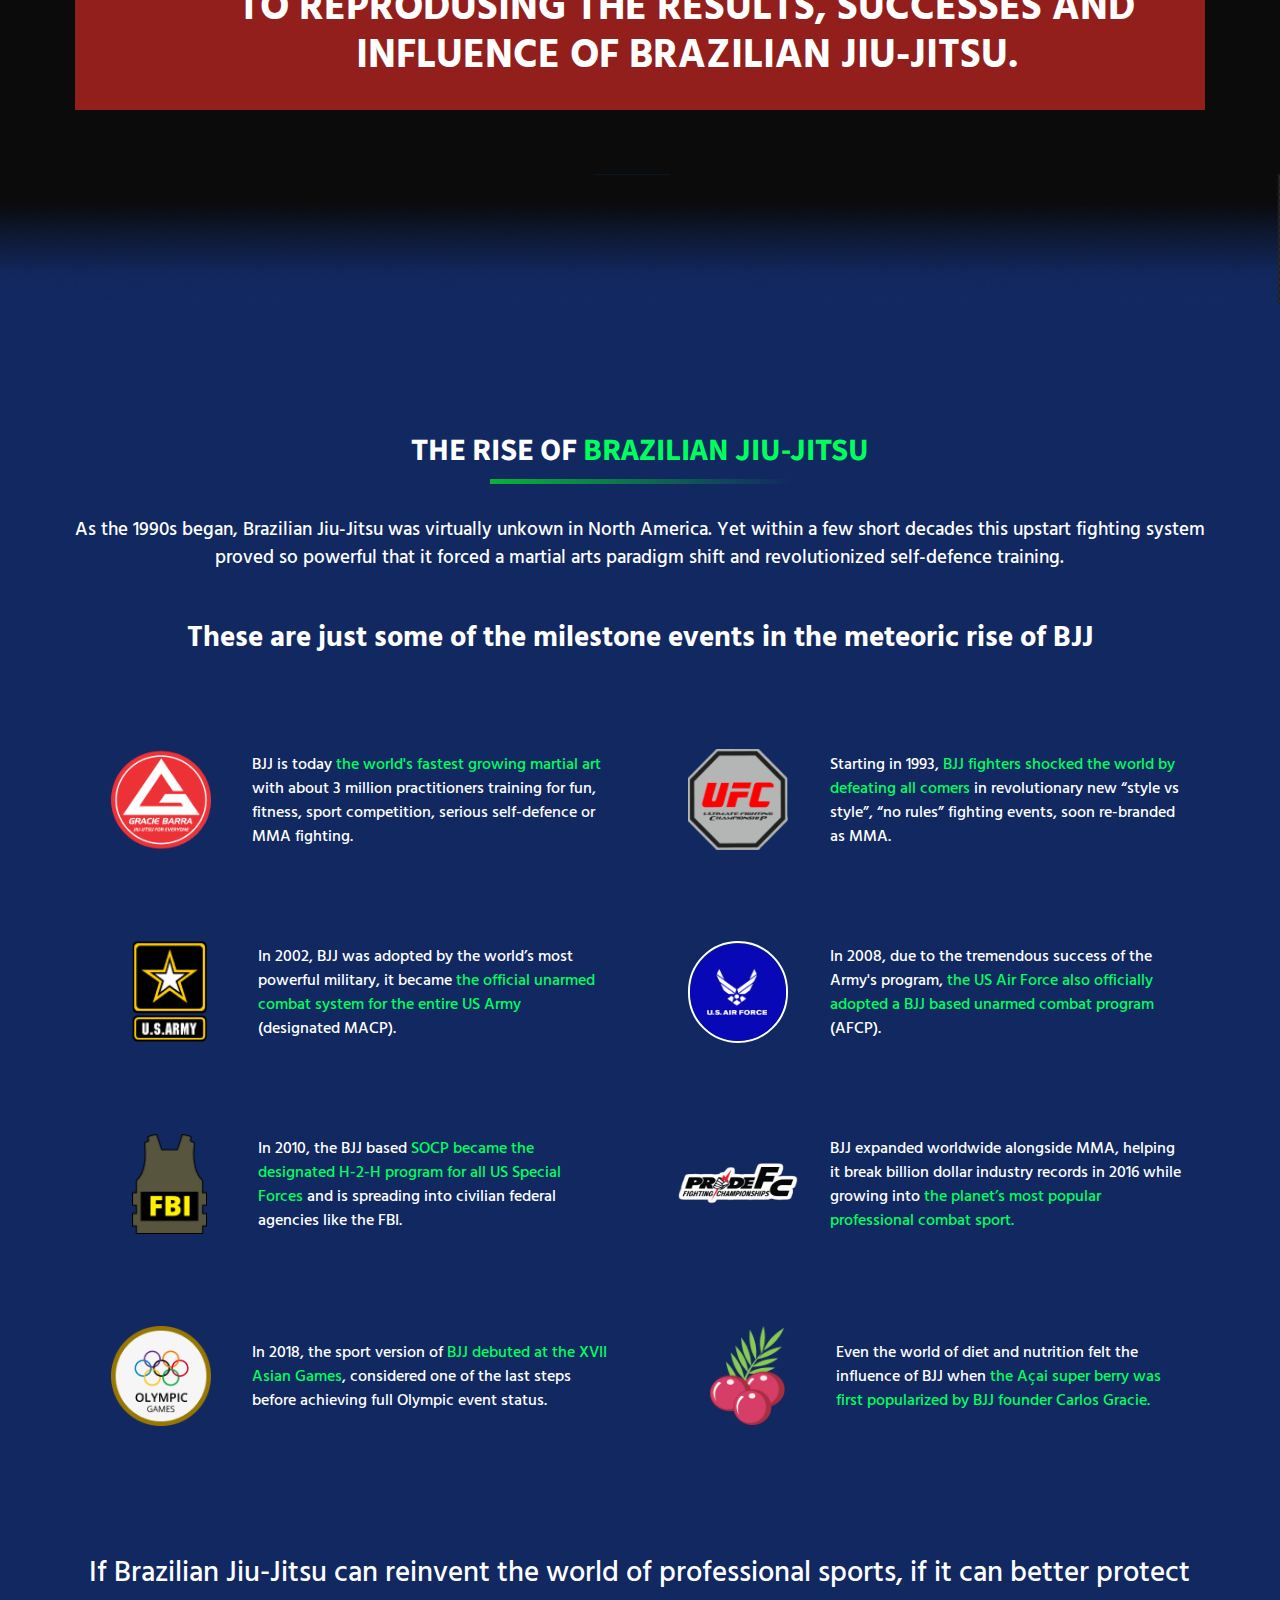
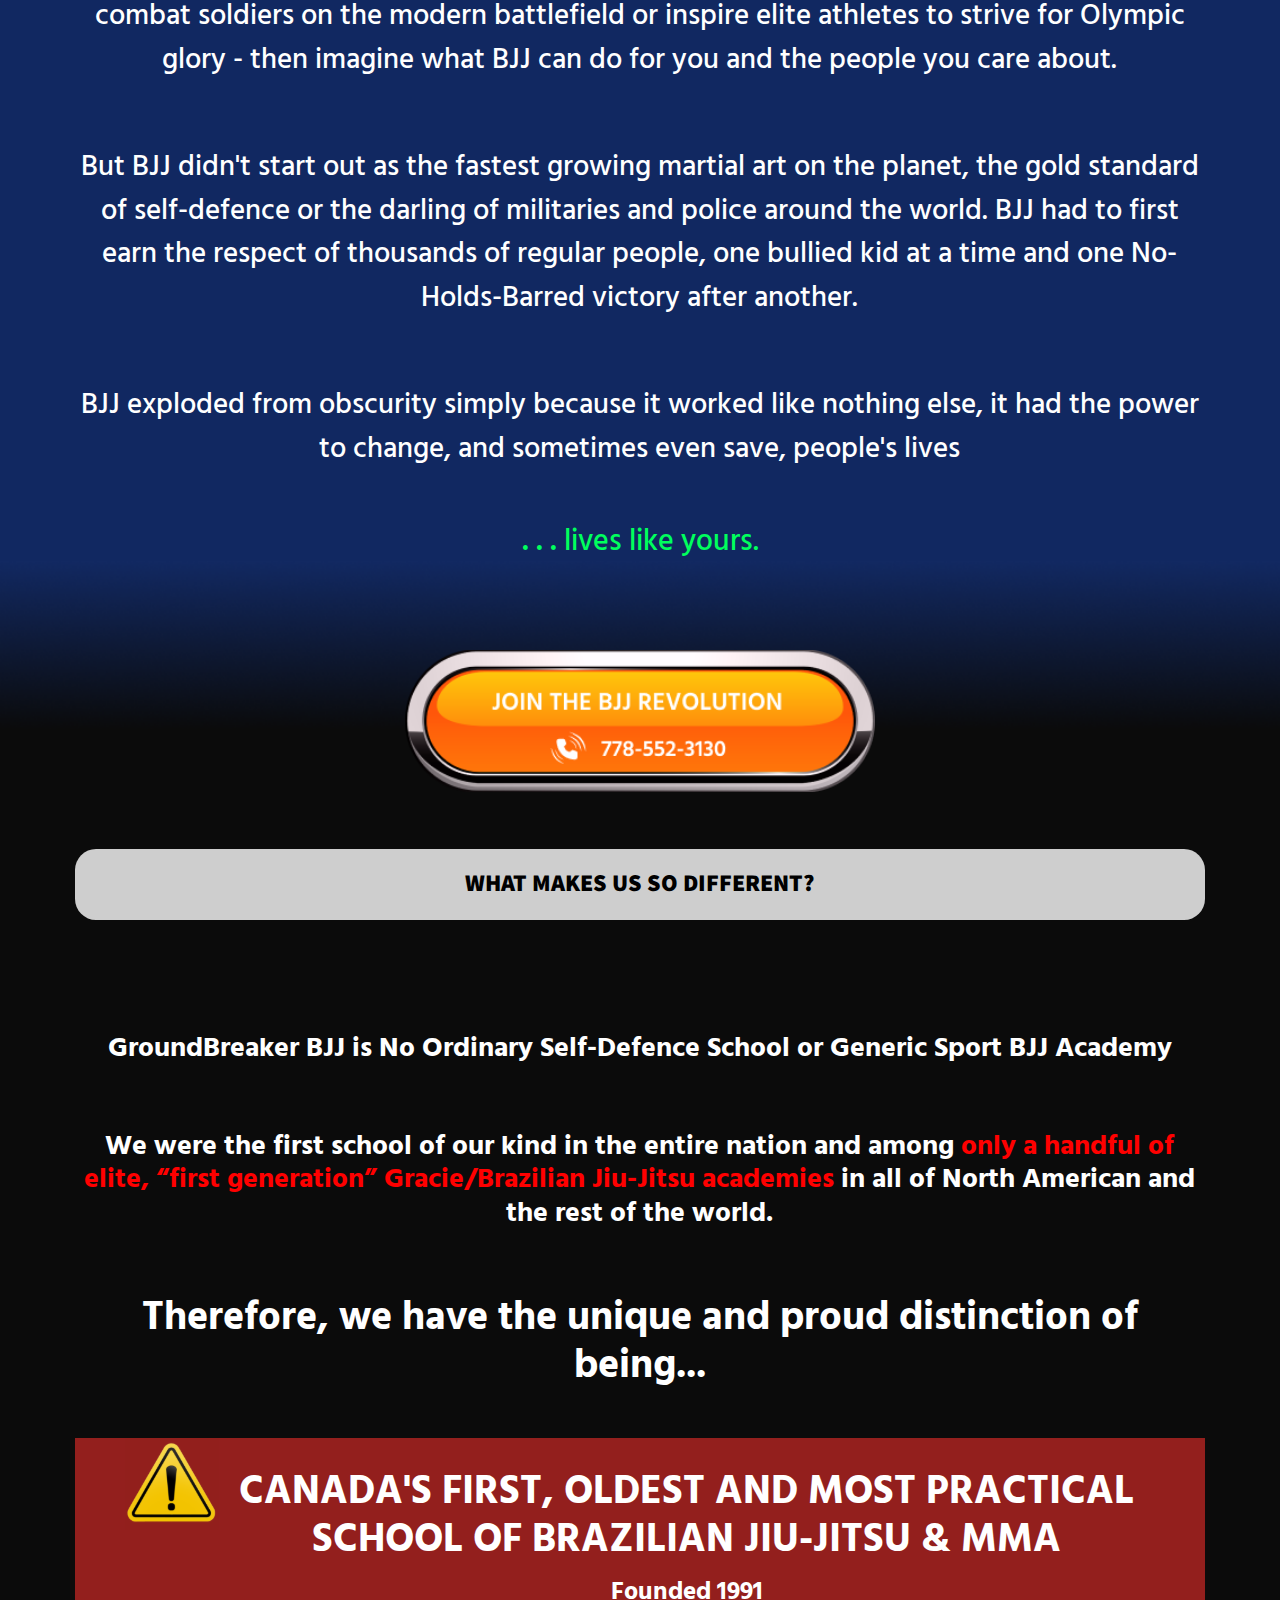
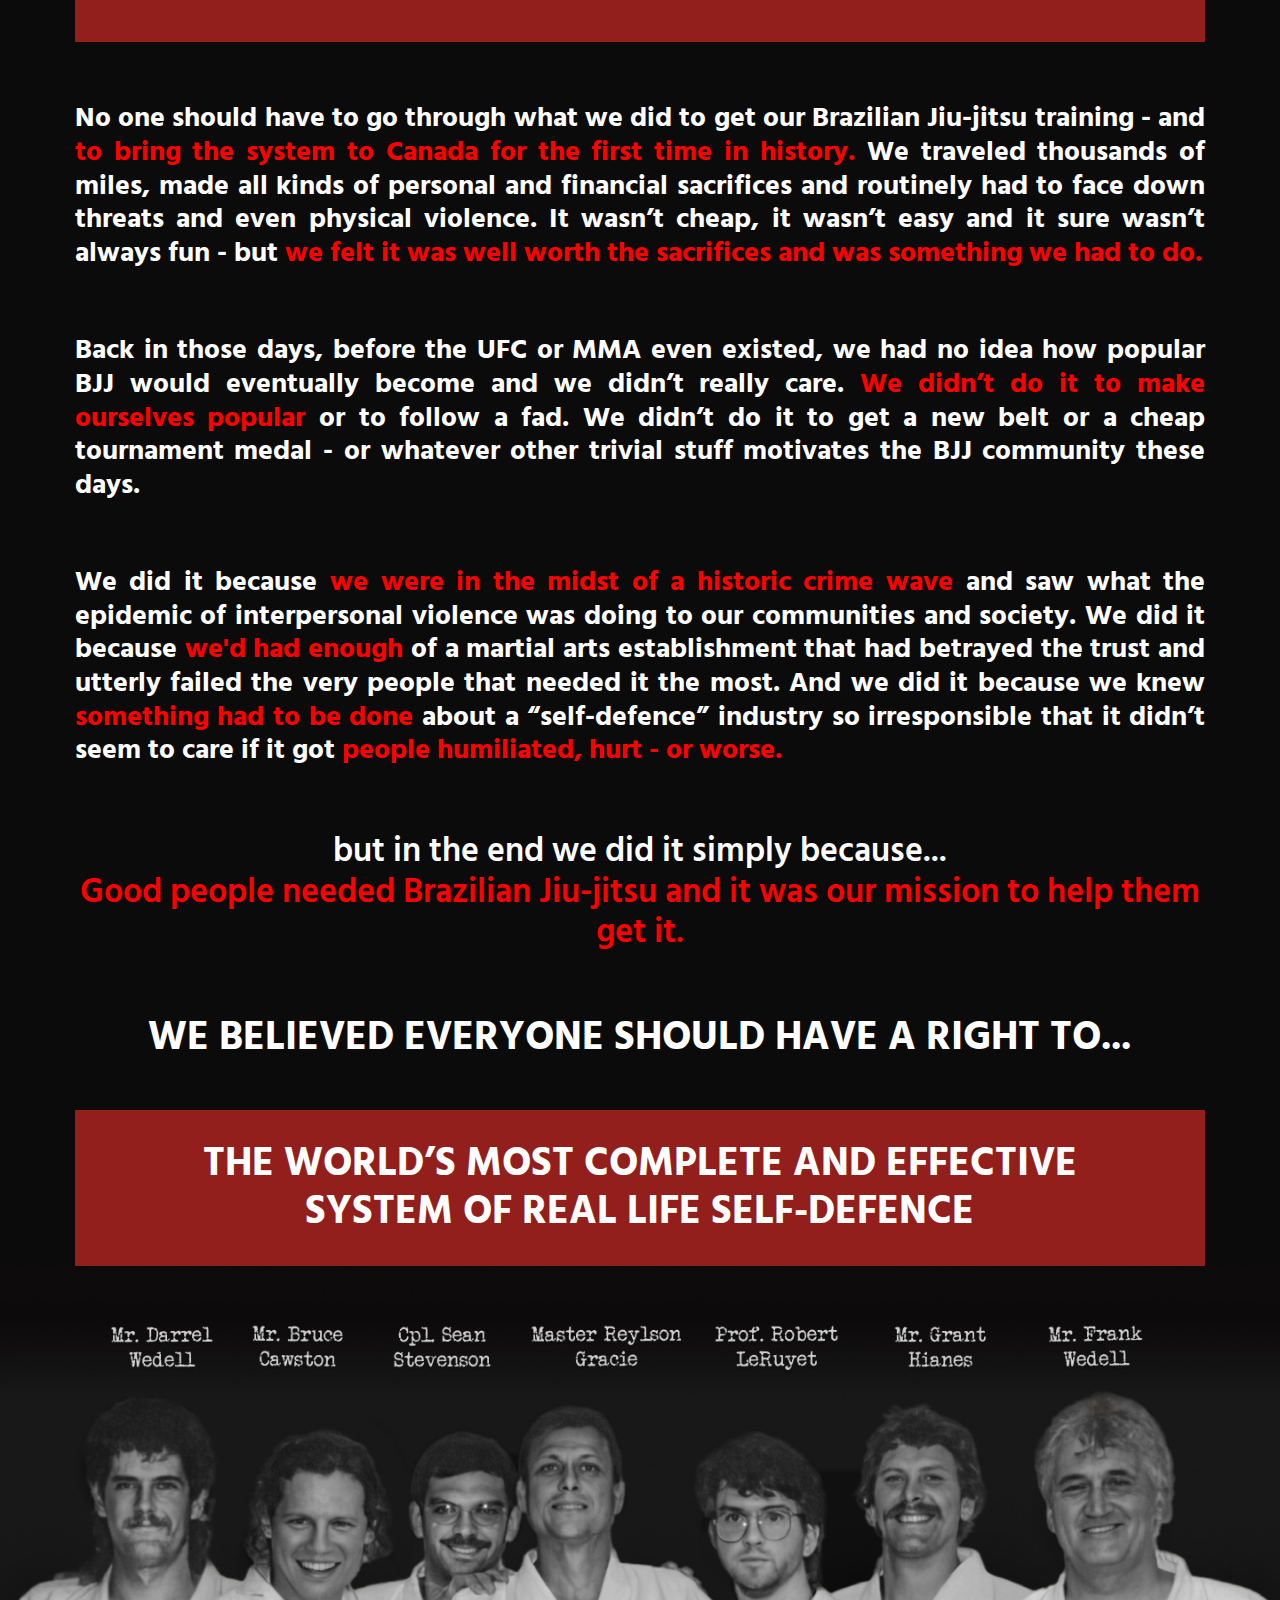
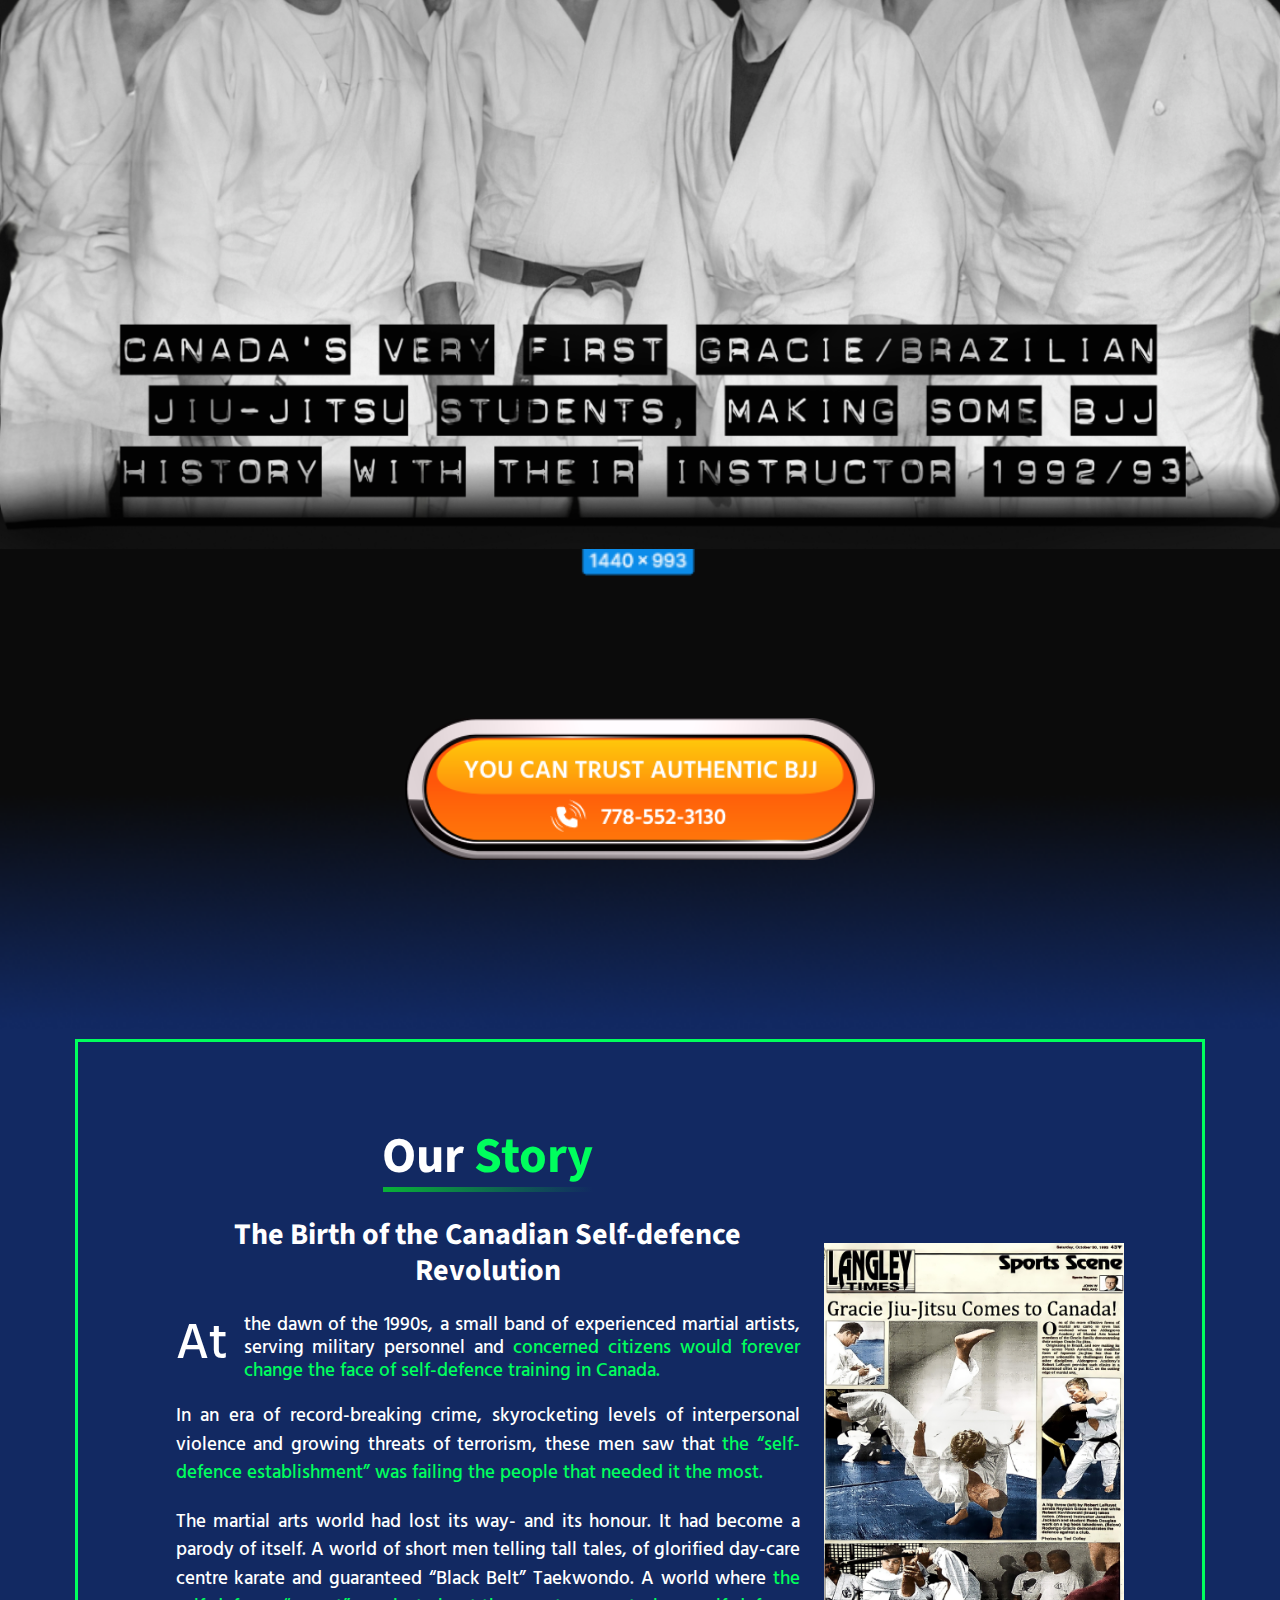
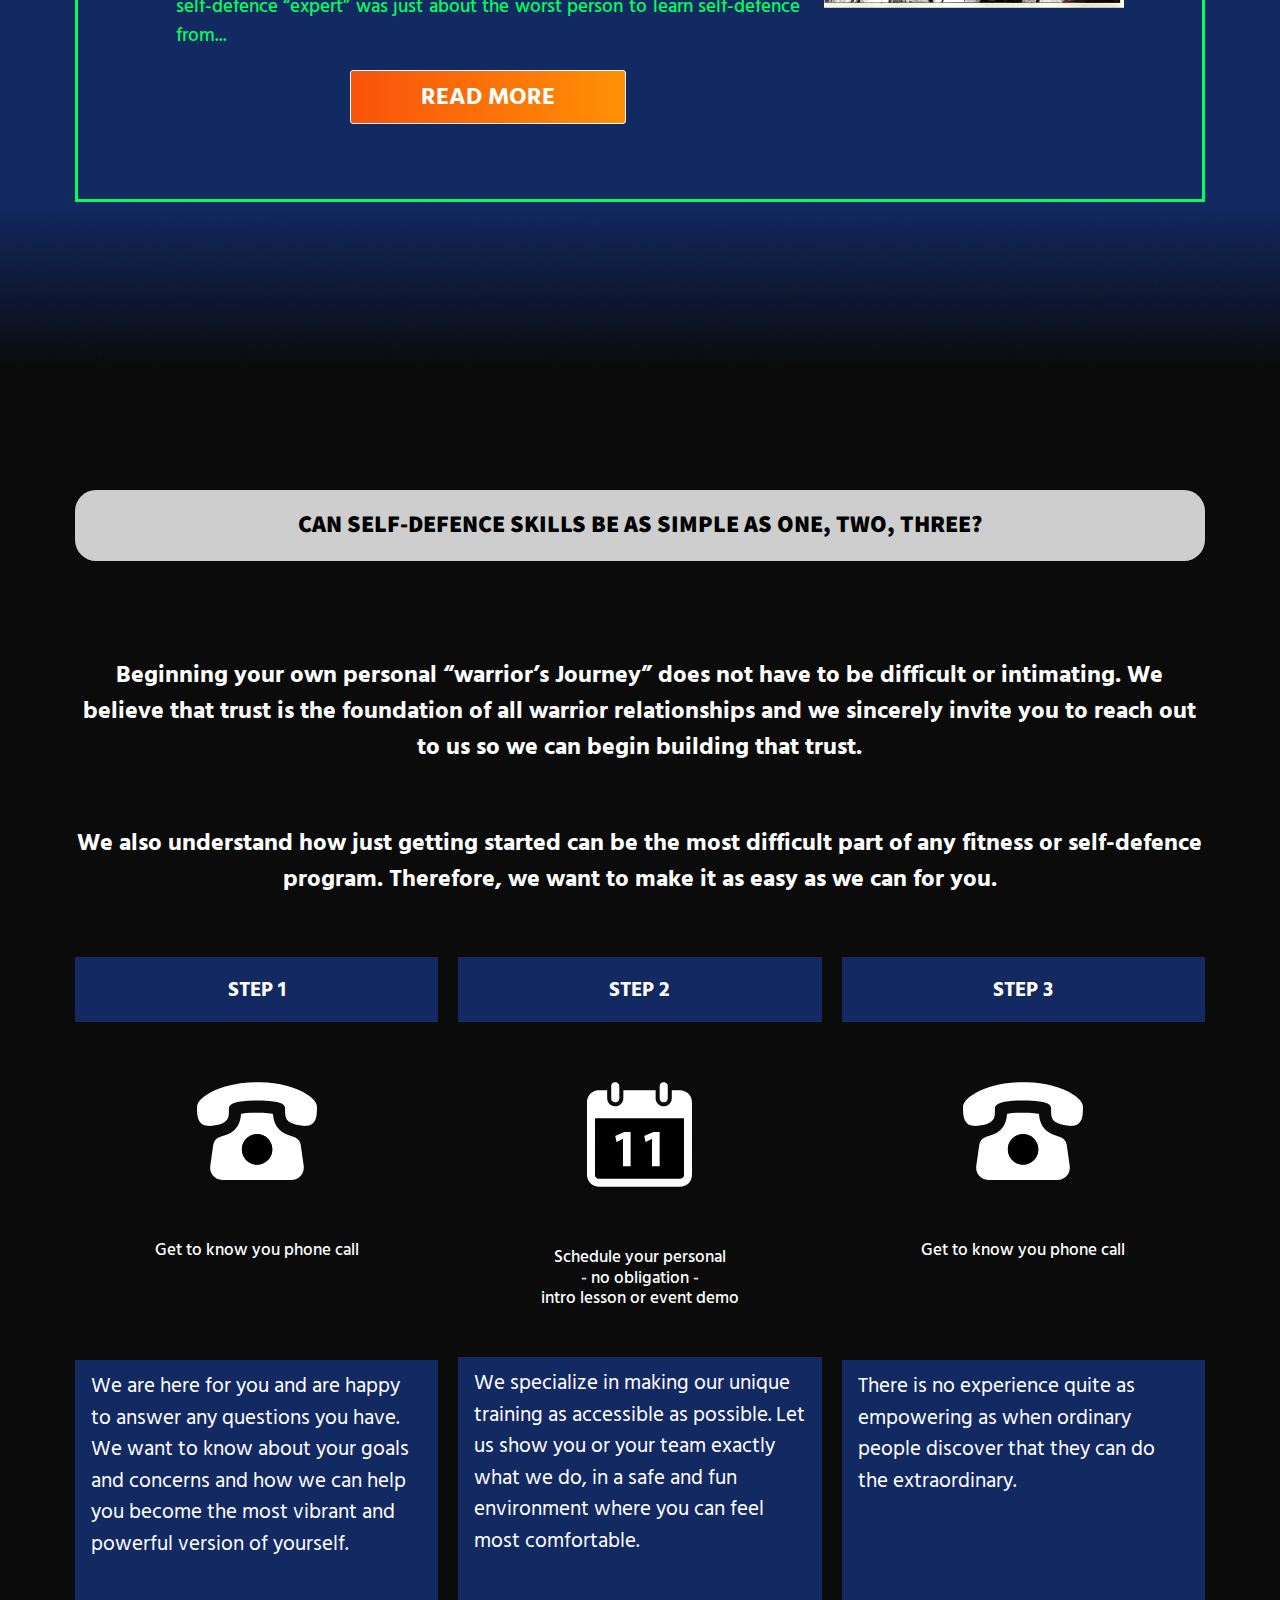
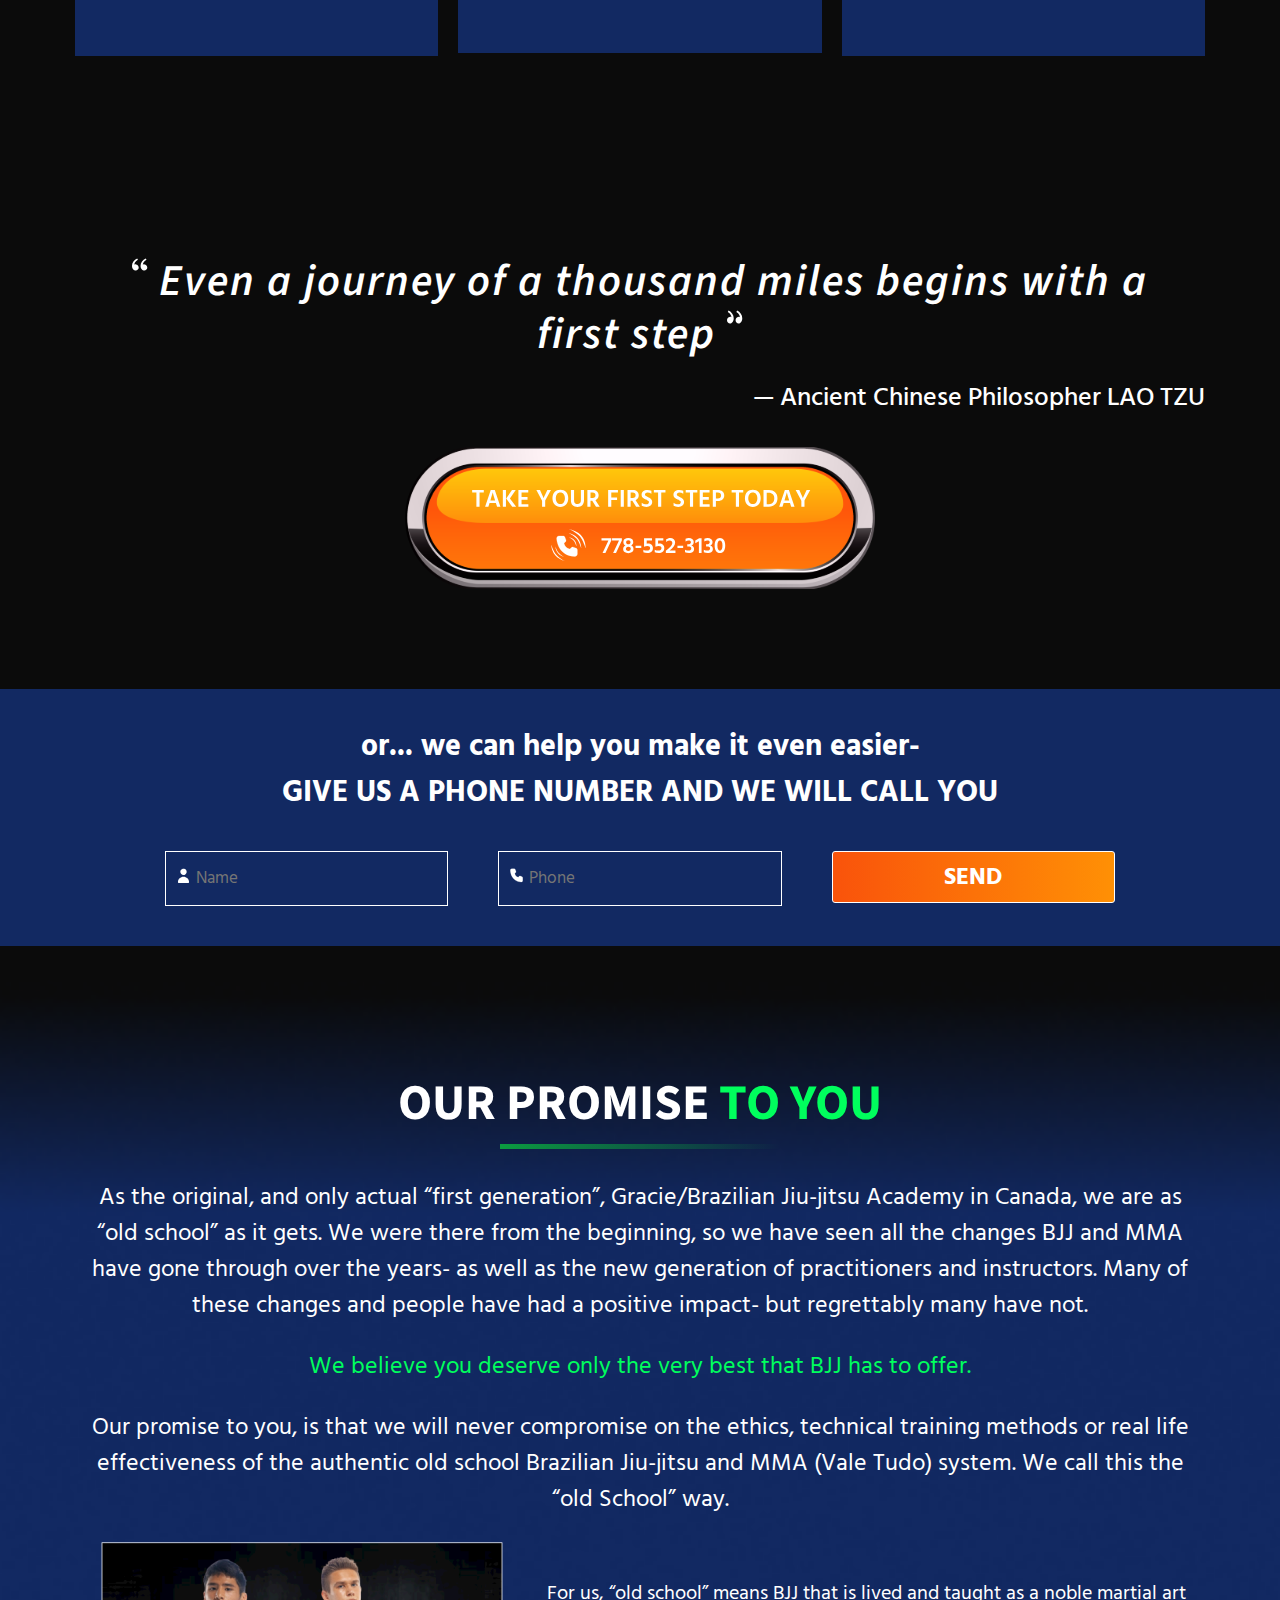
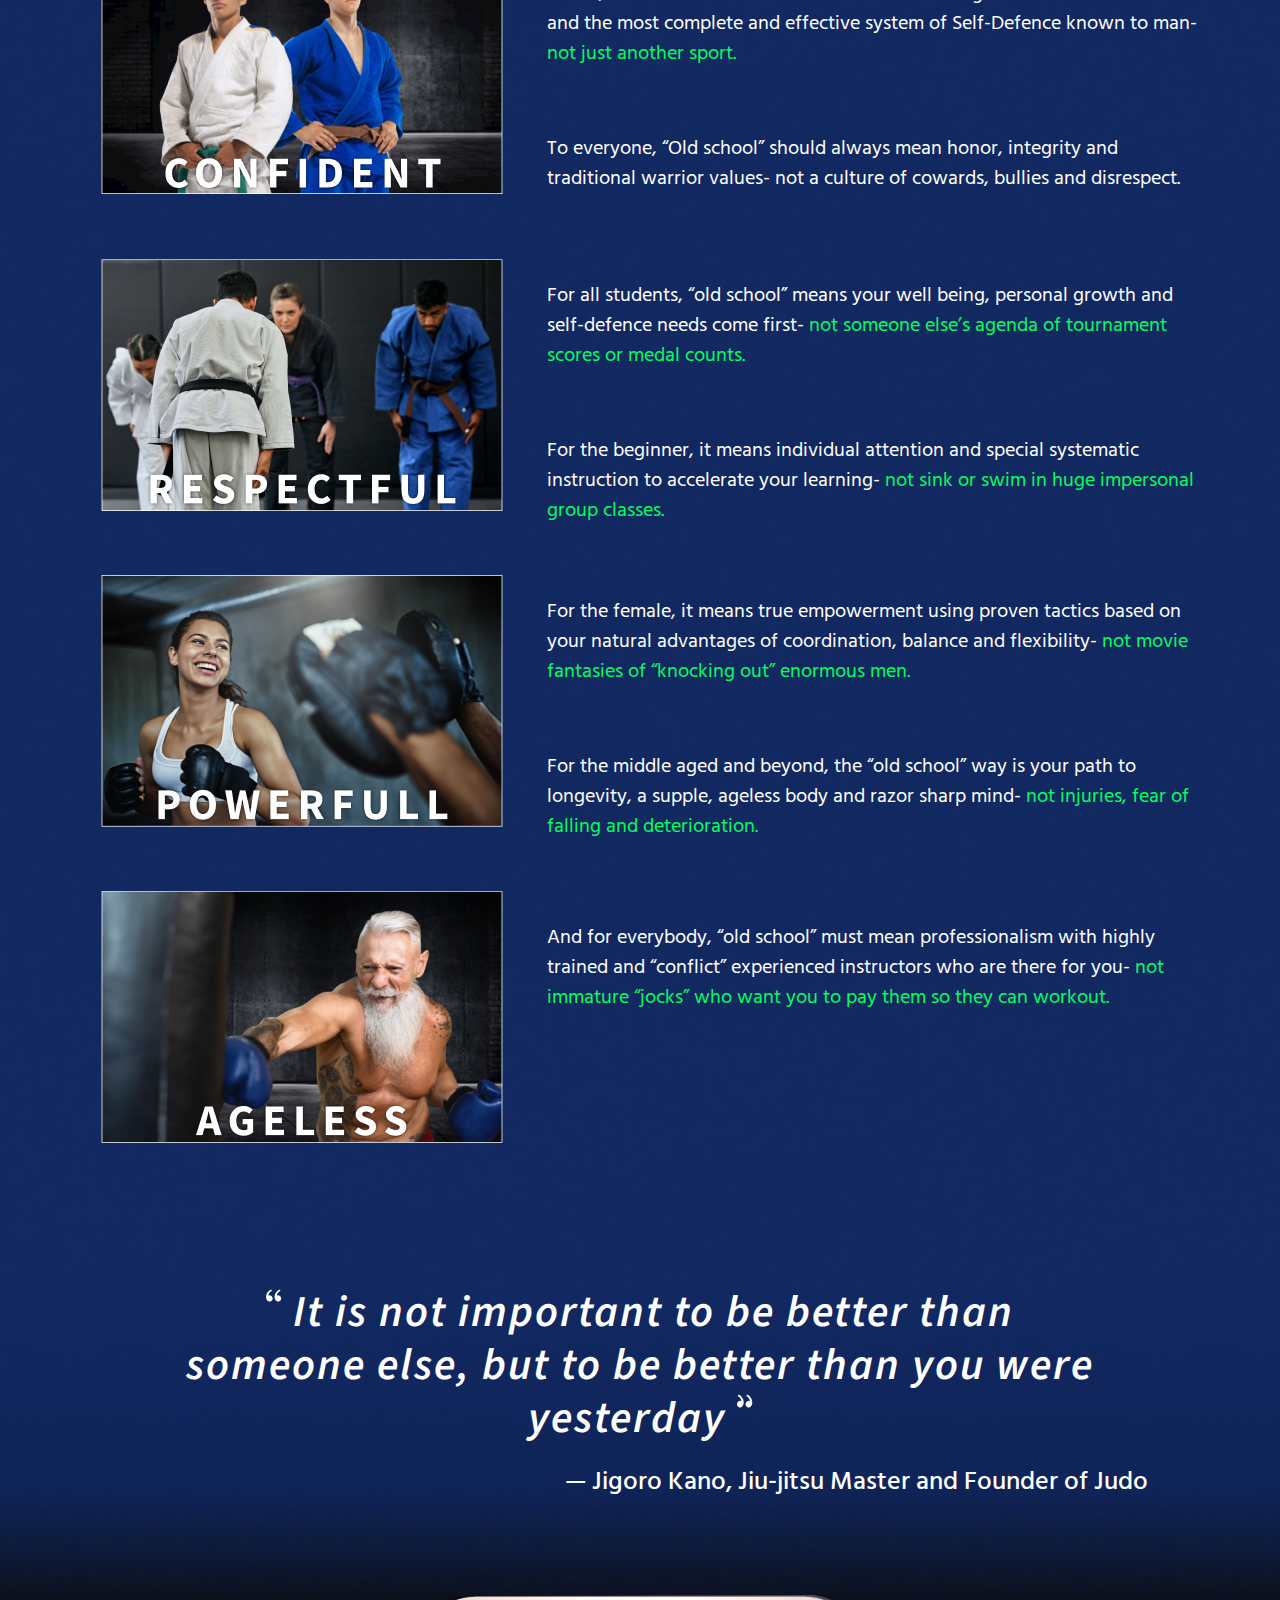
==== commit da458b8e: "Update index.html" ====
--- a/index.html
+++ b/index.html
@@ -452,7 +452,7 @@
 				</div>
 			</div>
 			<div class="trob-btm text-center">
-				<p>If Brazilian Jiu-Jitsu can reinvent the world of professional sports, if it can better protect
+				<p>If Brazilian Jiu-Jitsu can reinvent the world of professional sports, if it can better protect combat
 					soldiers on the modern battlefield or inspire elite athletes to strive for Olympic glory - then
 					imagine what BJJ can do for you and the people you care about.
 				</p>
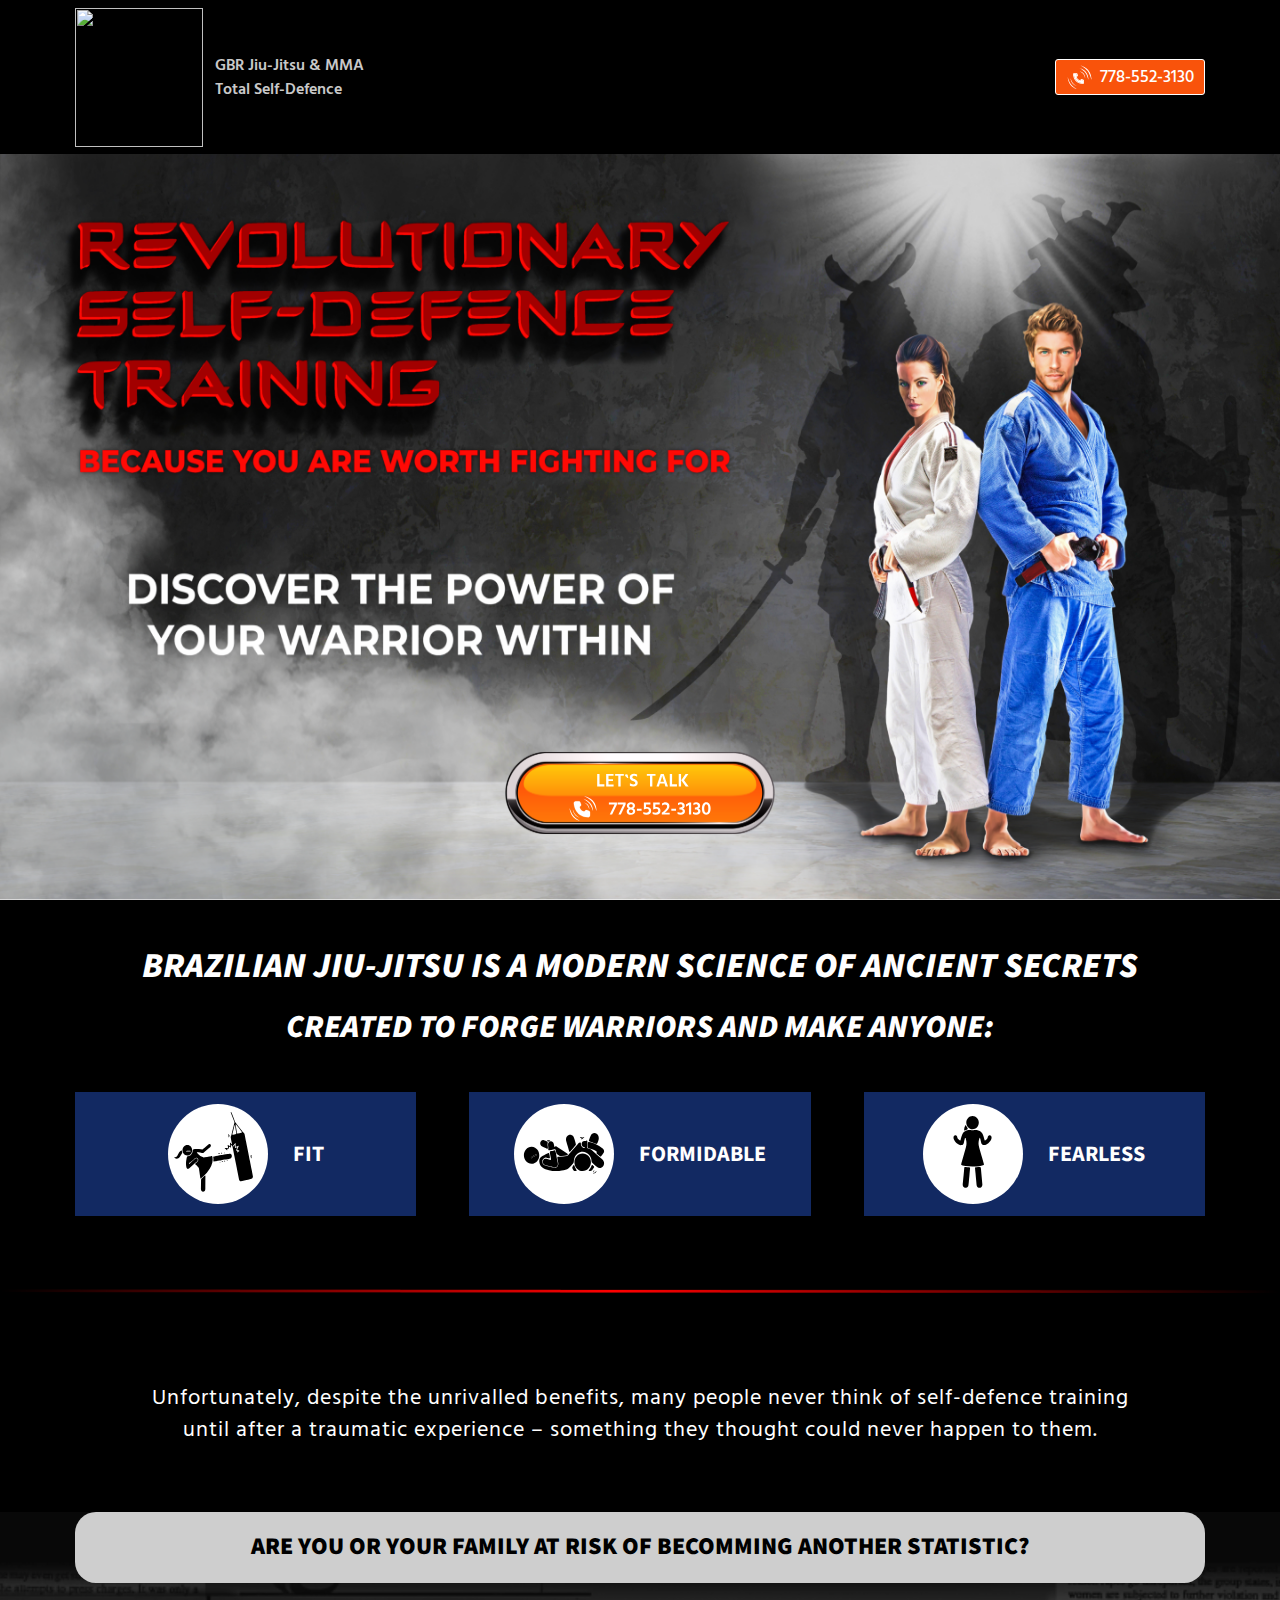
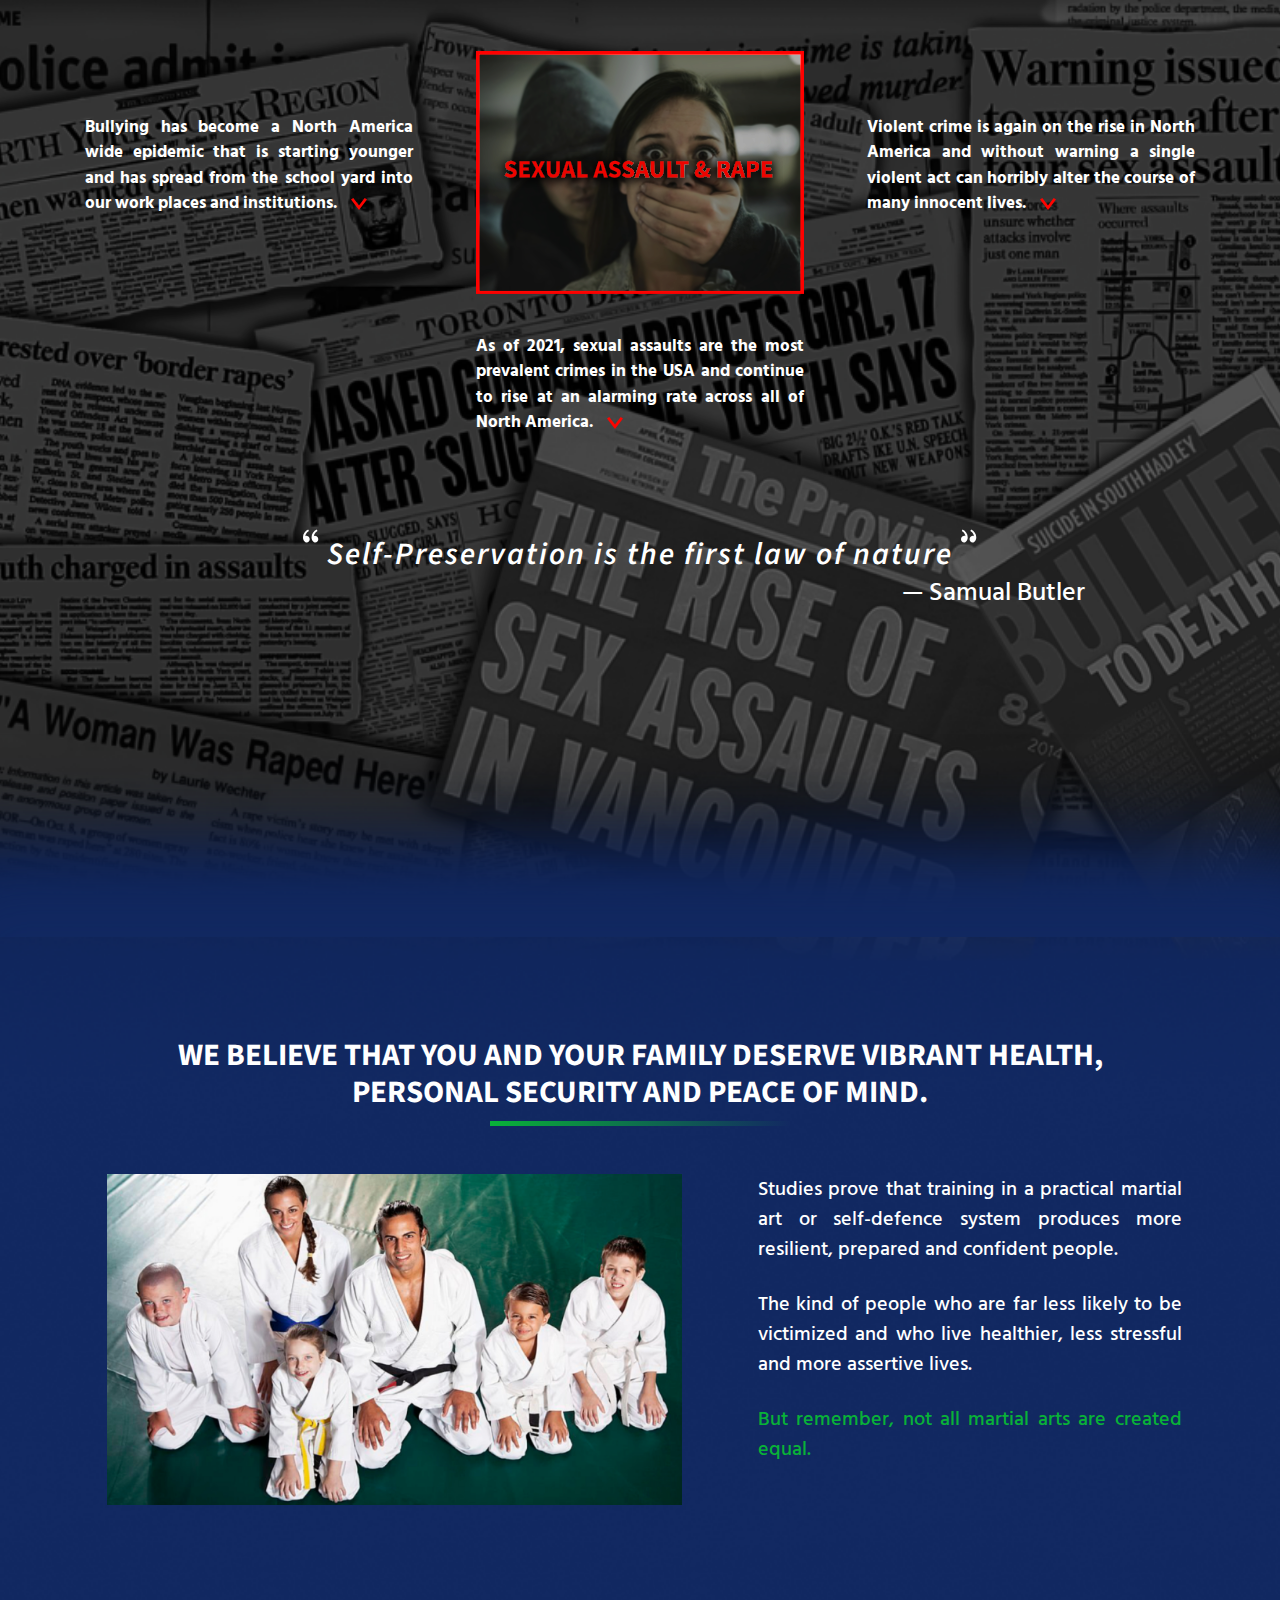
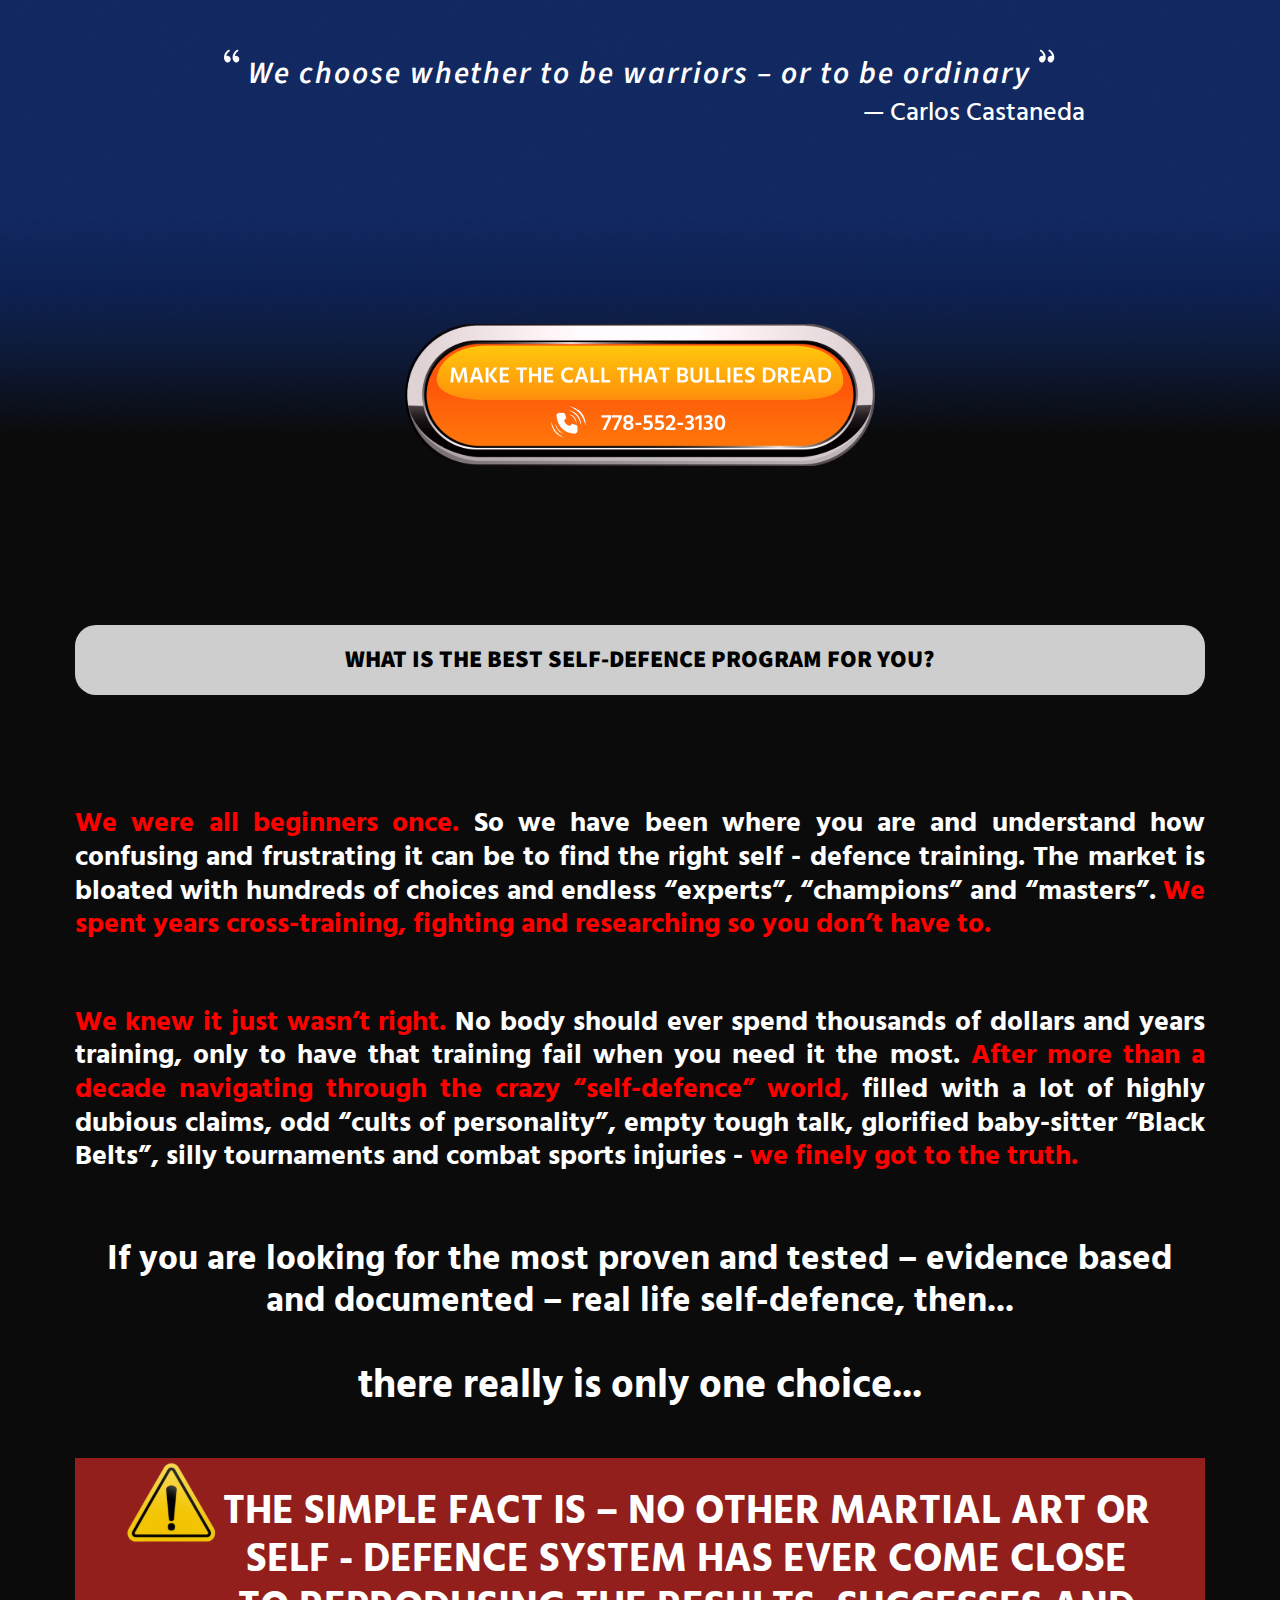
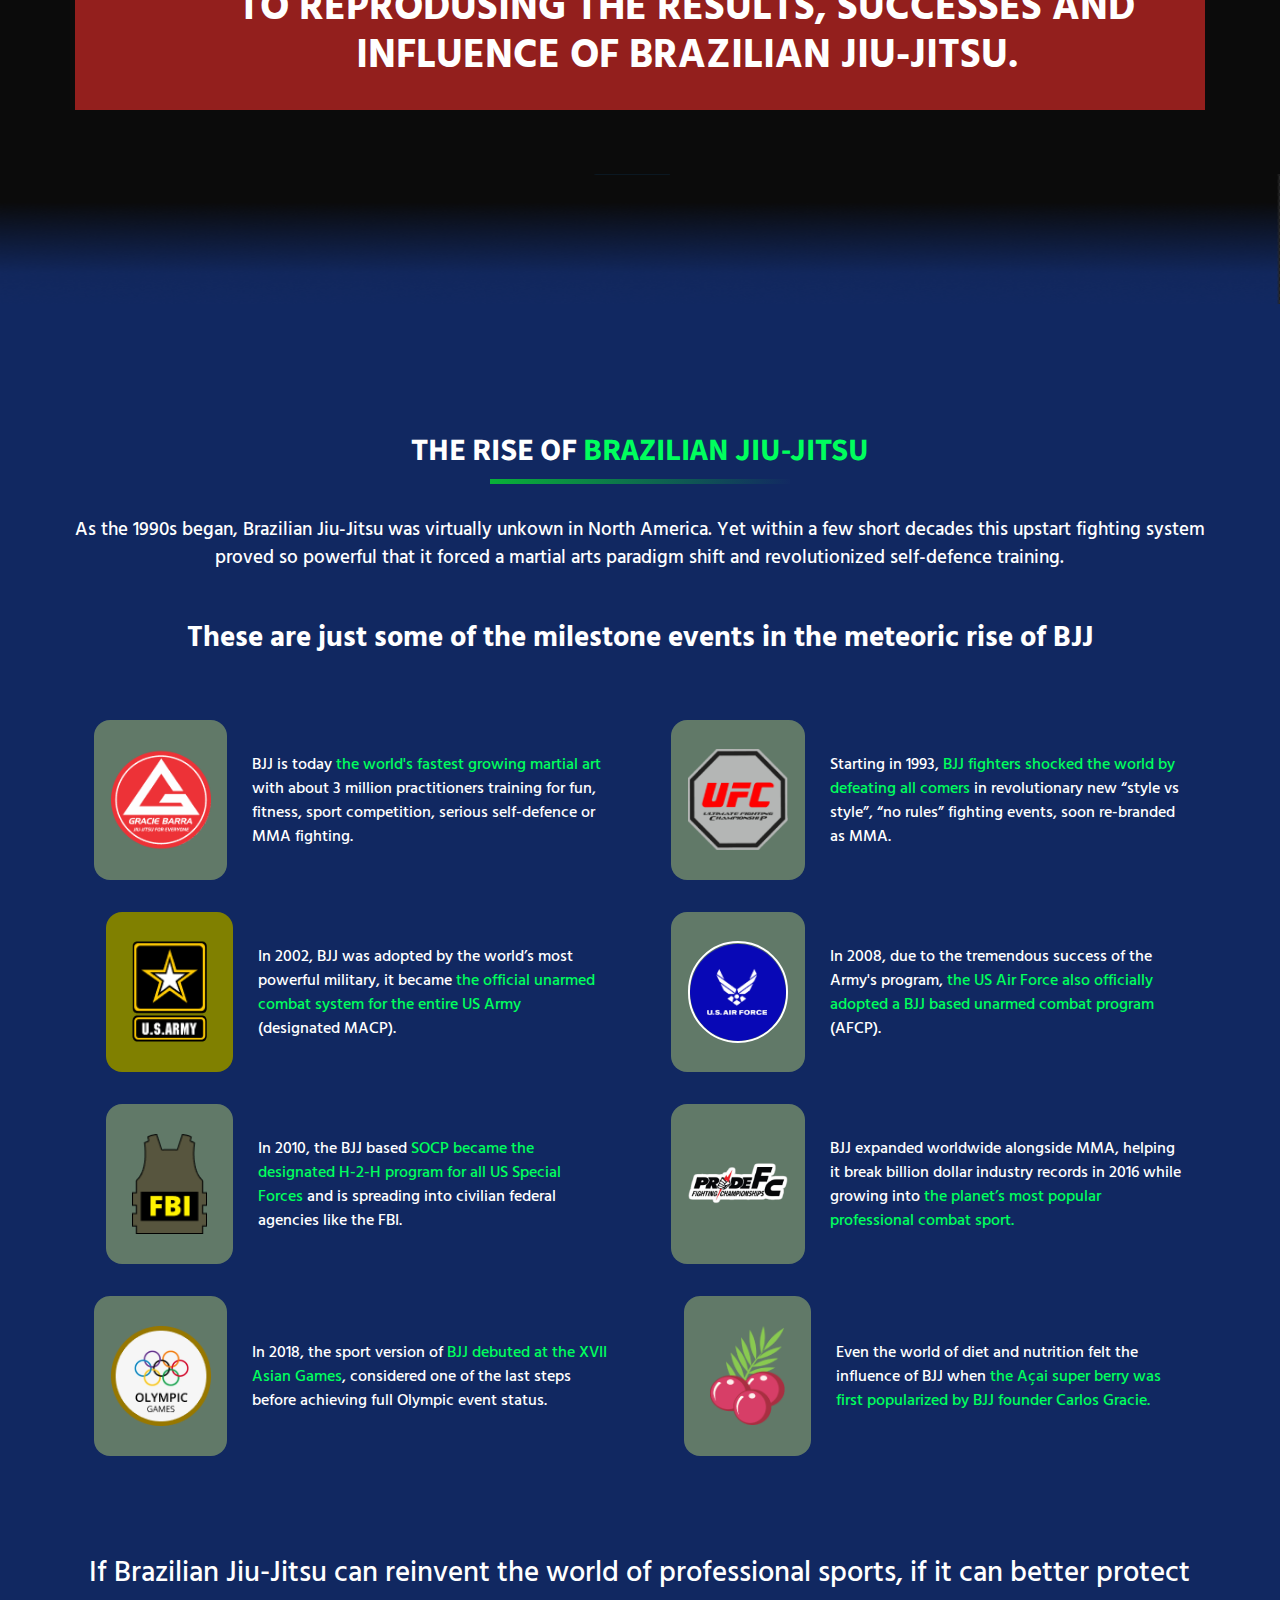
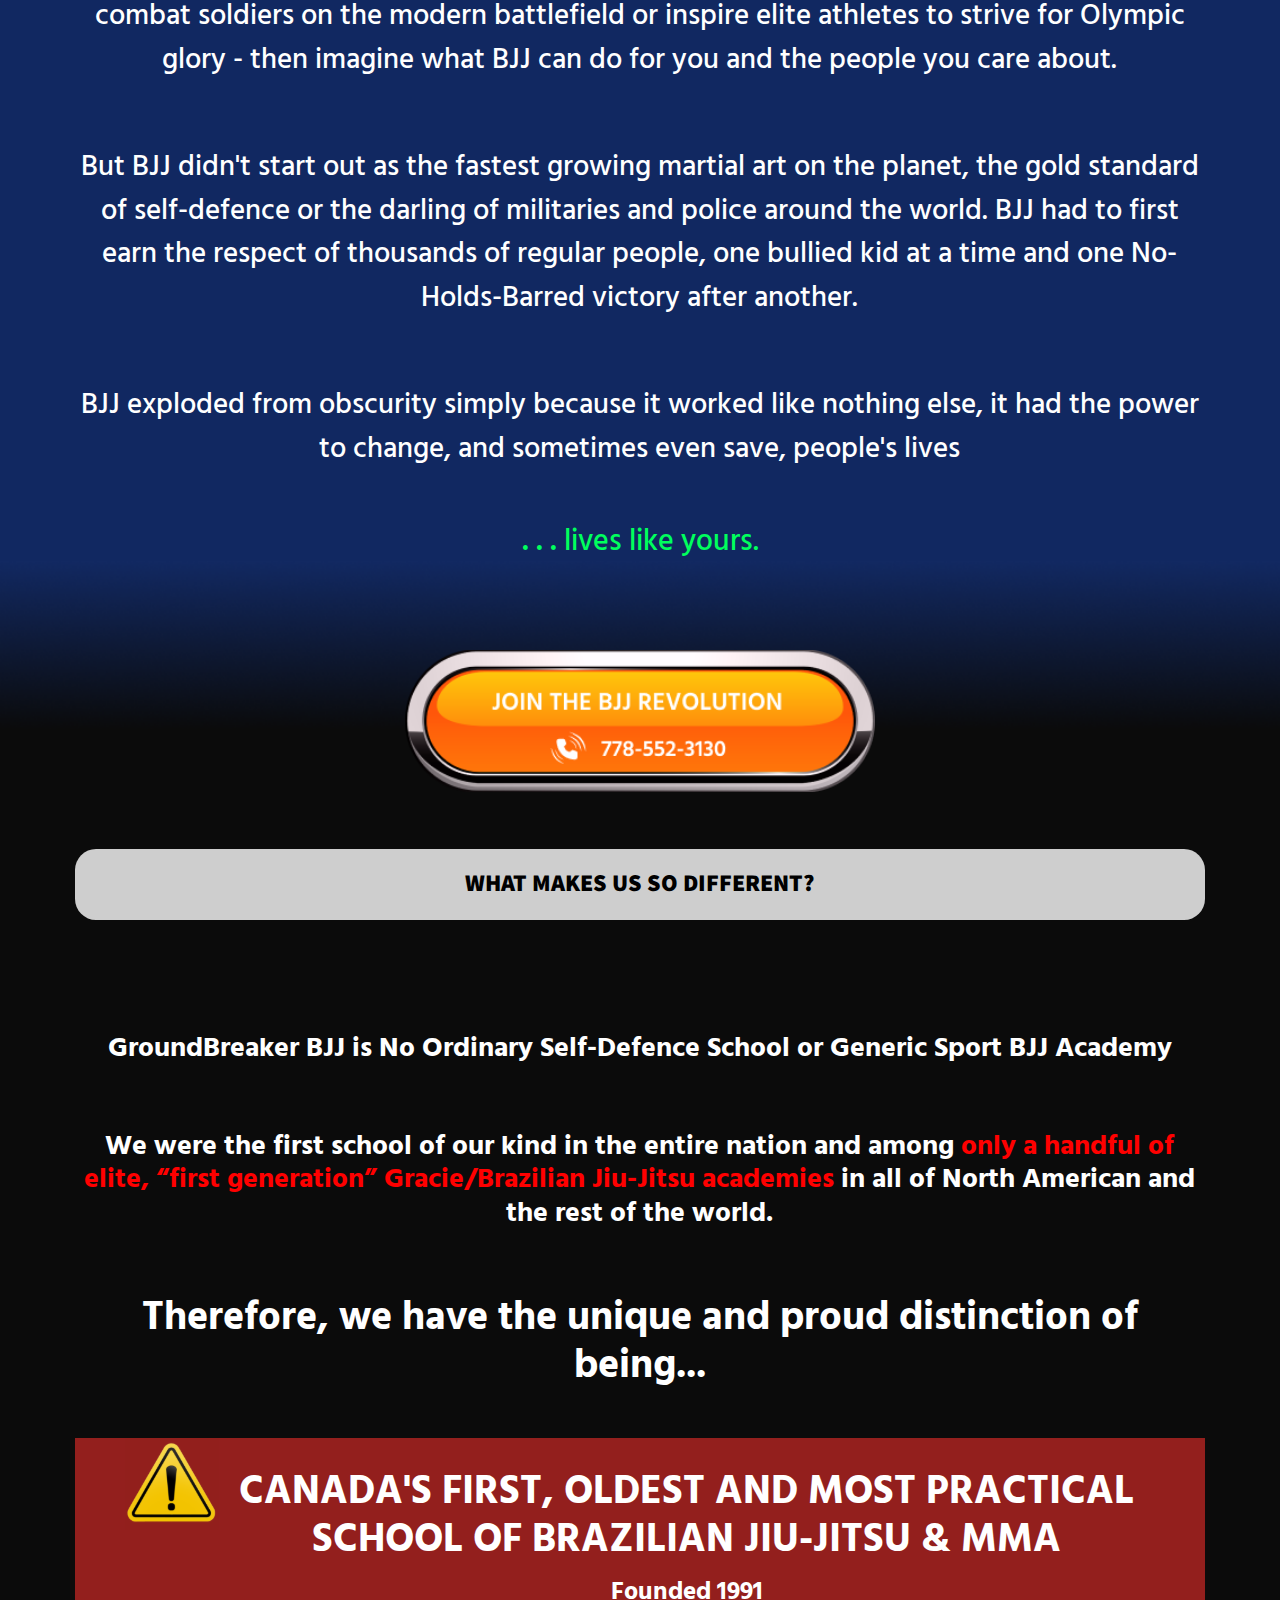
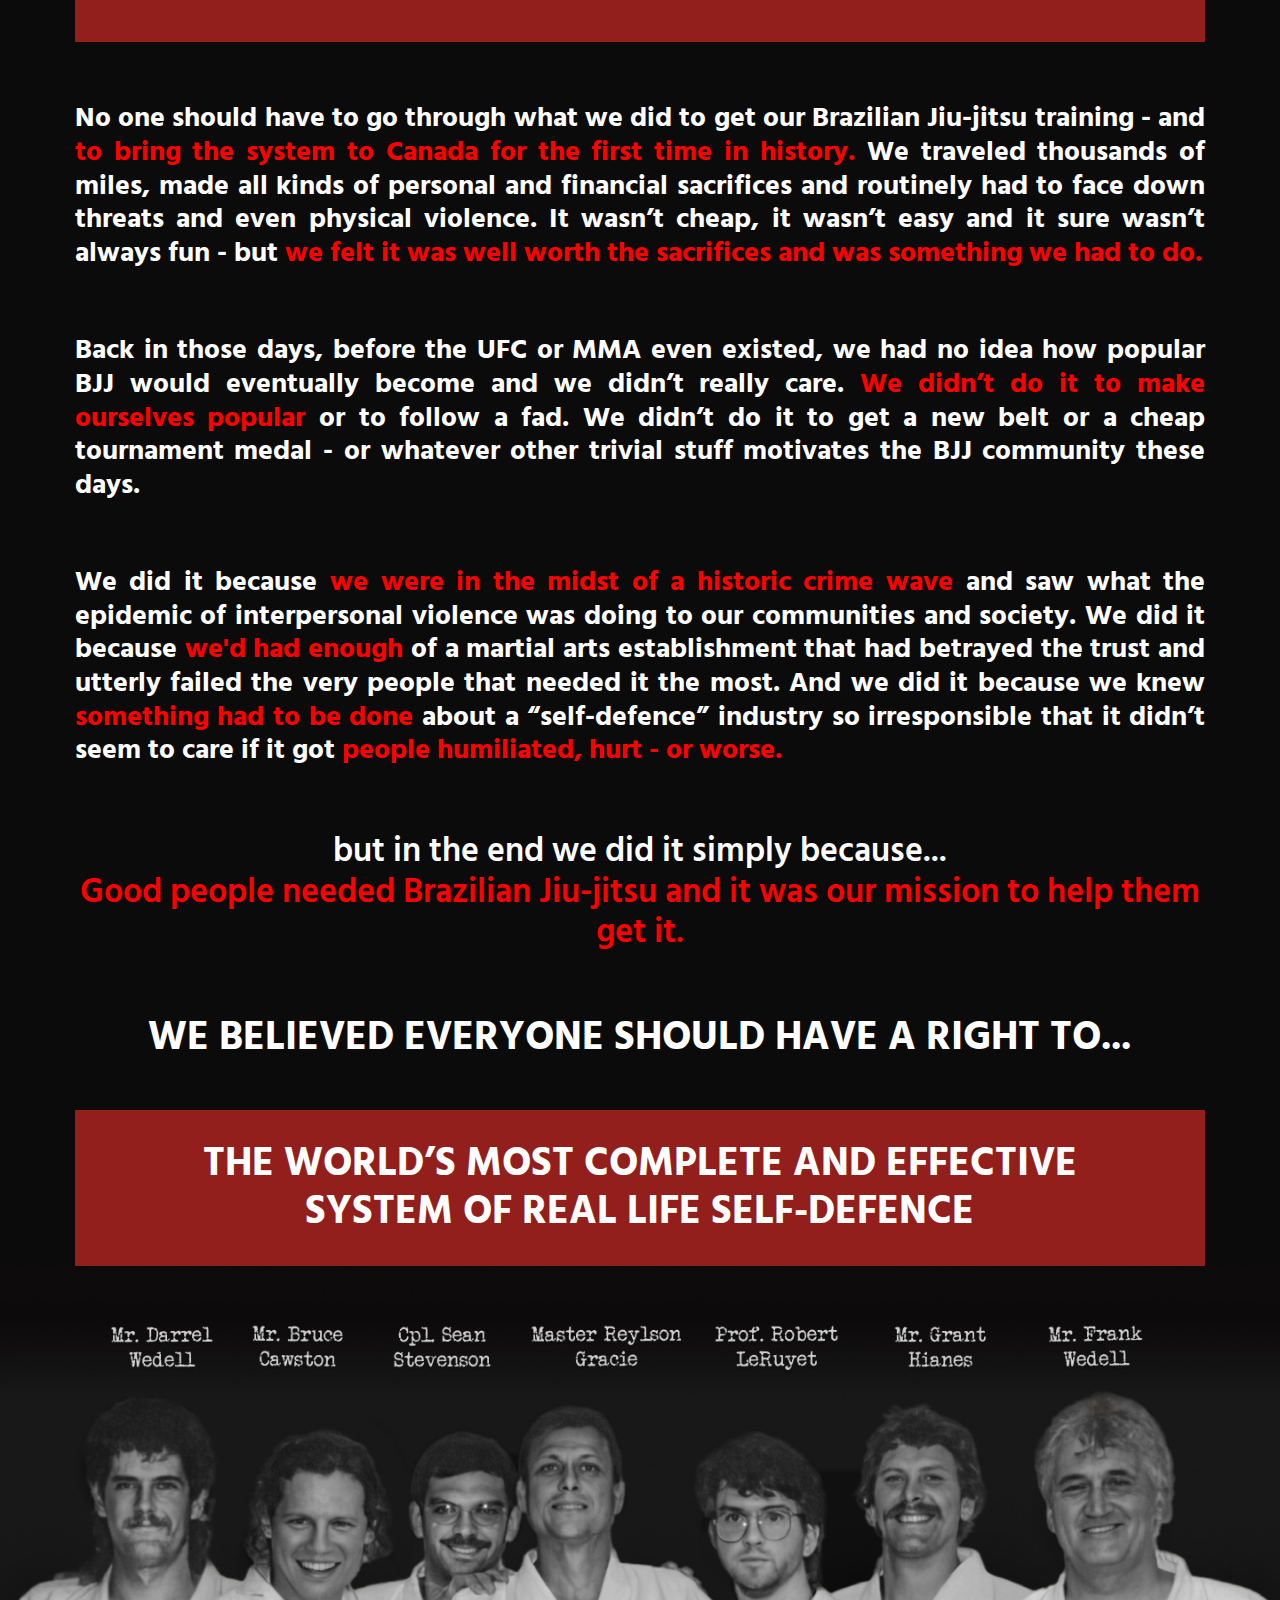
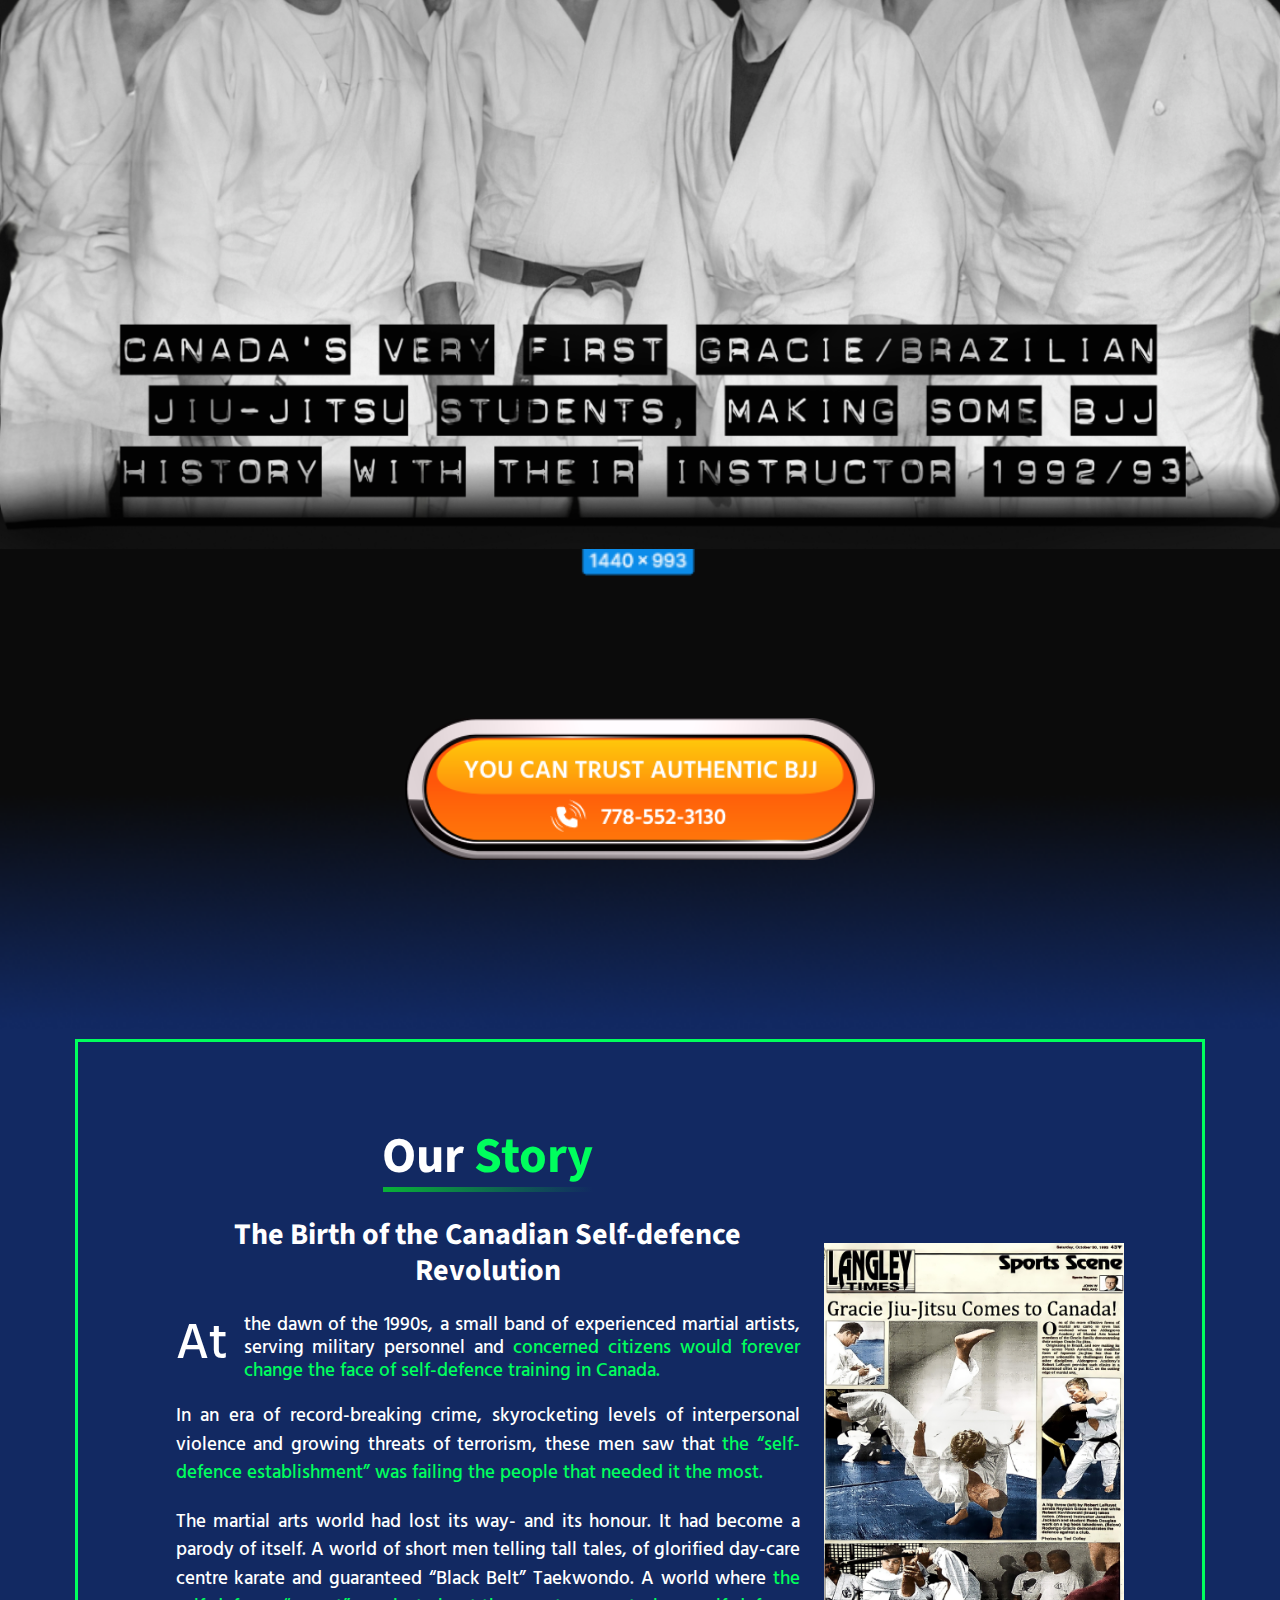
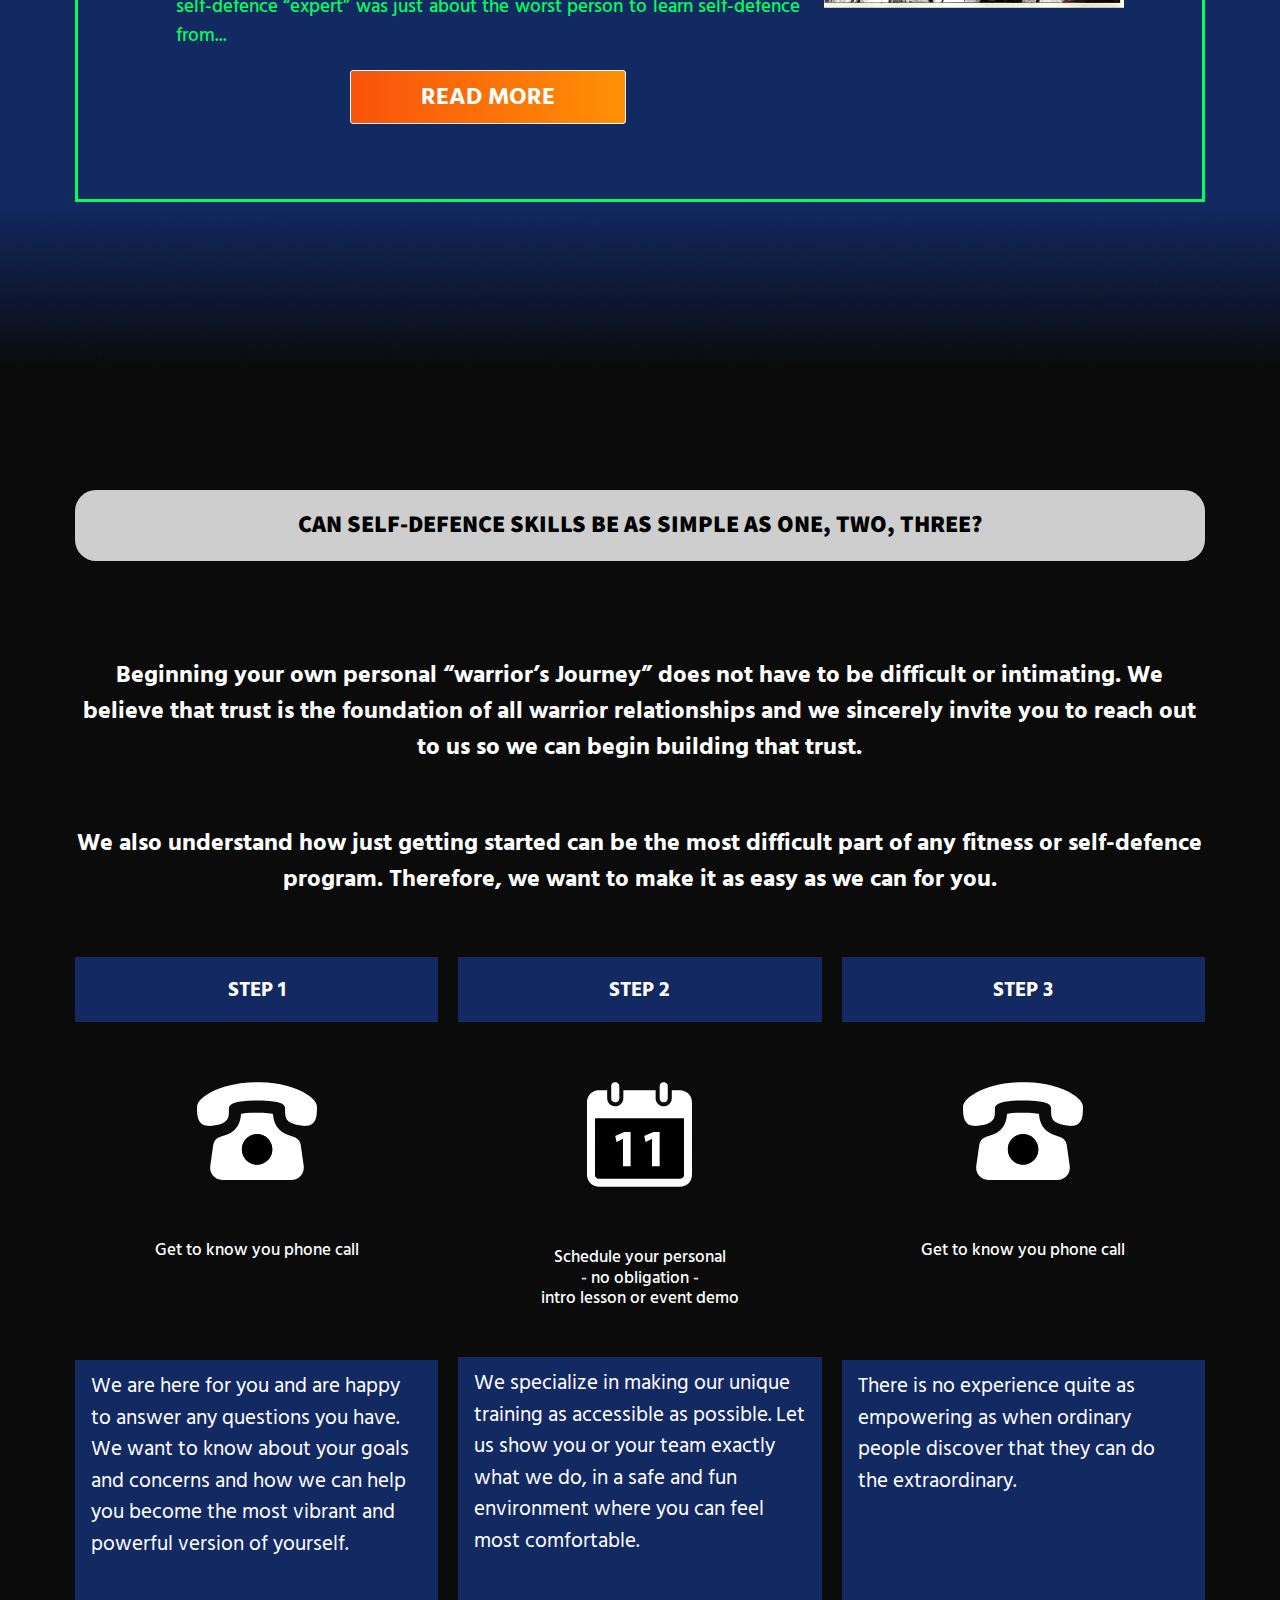
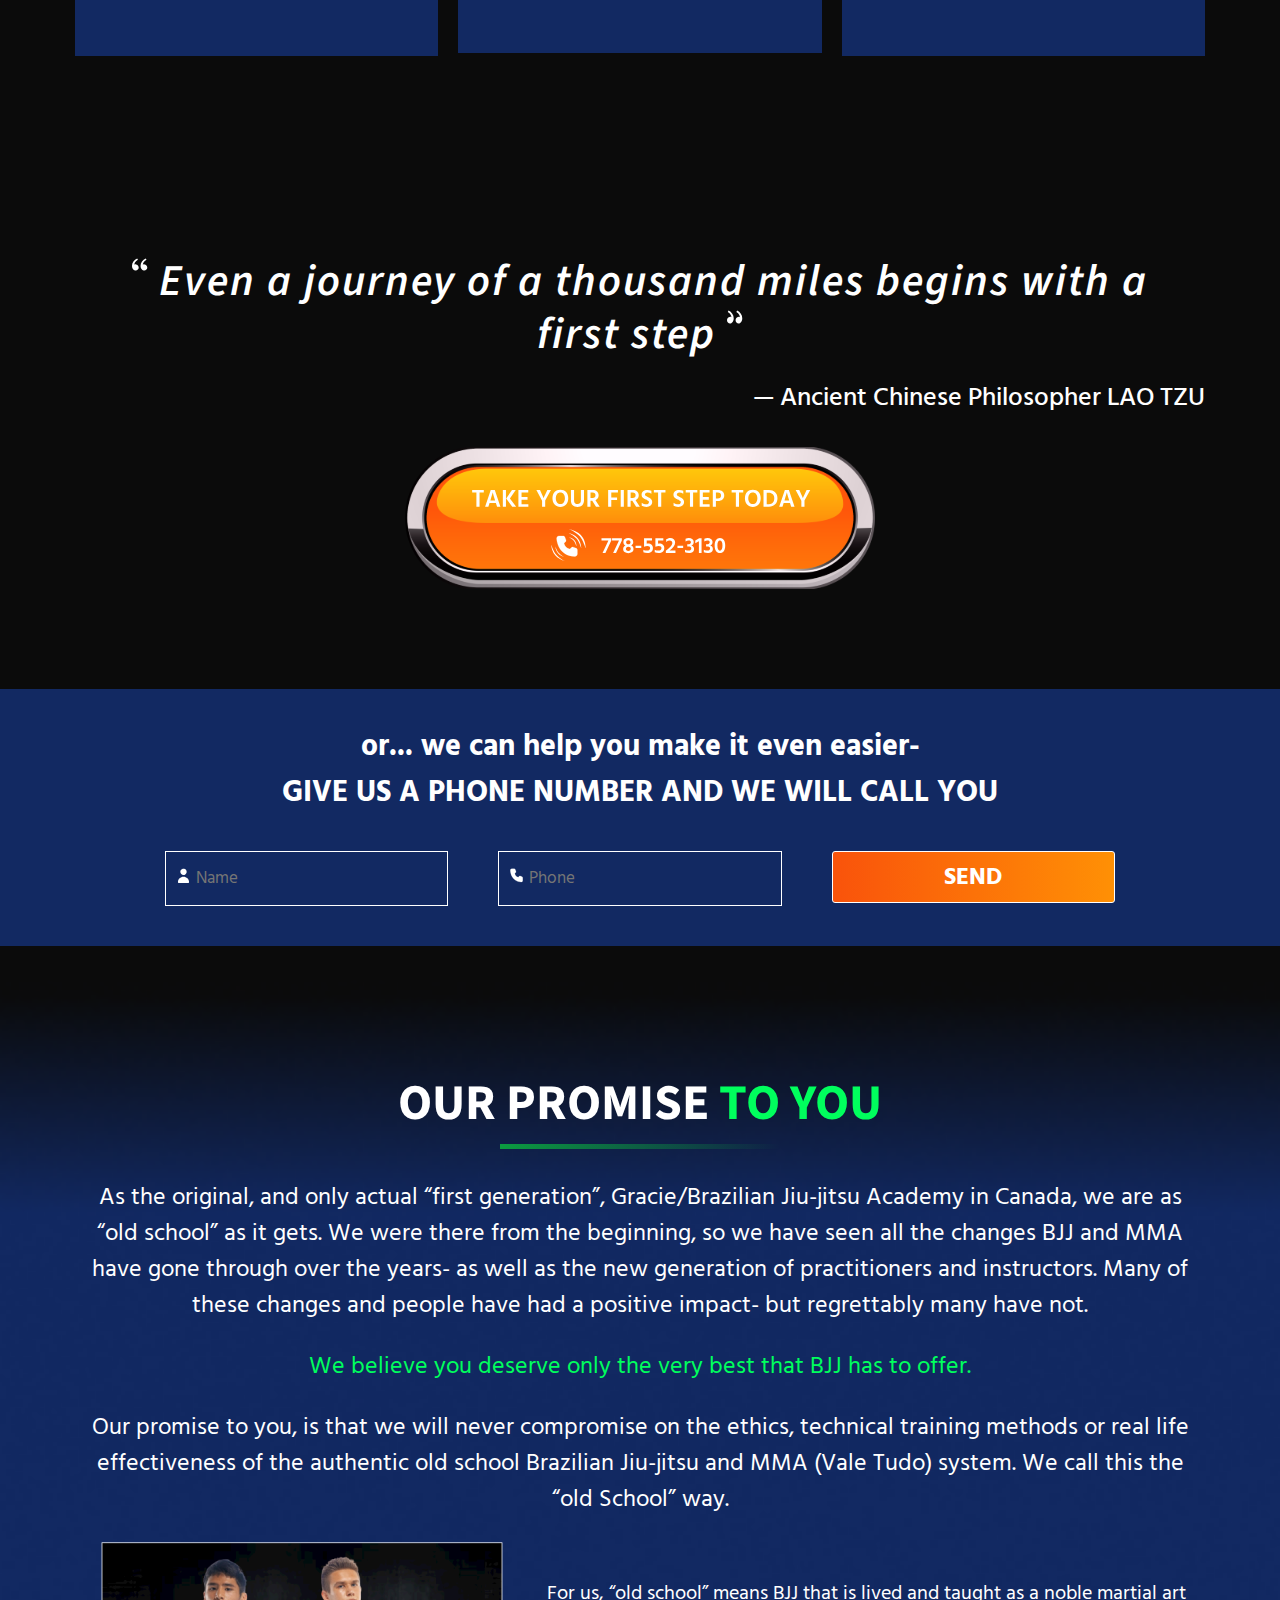
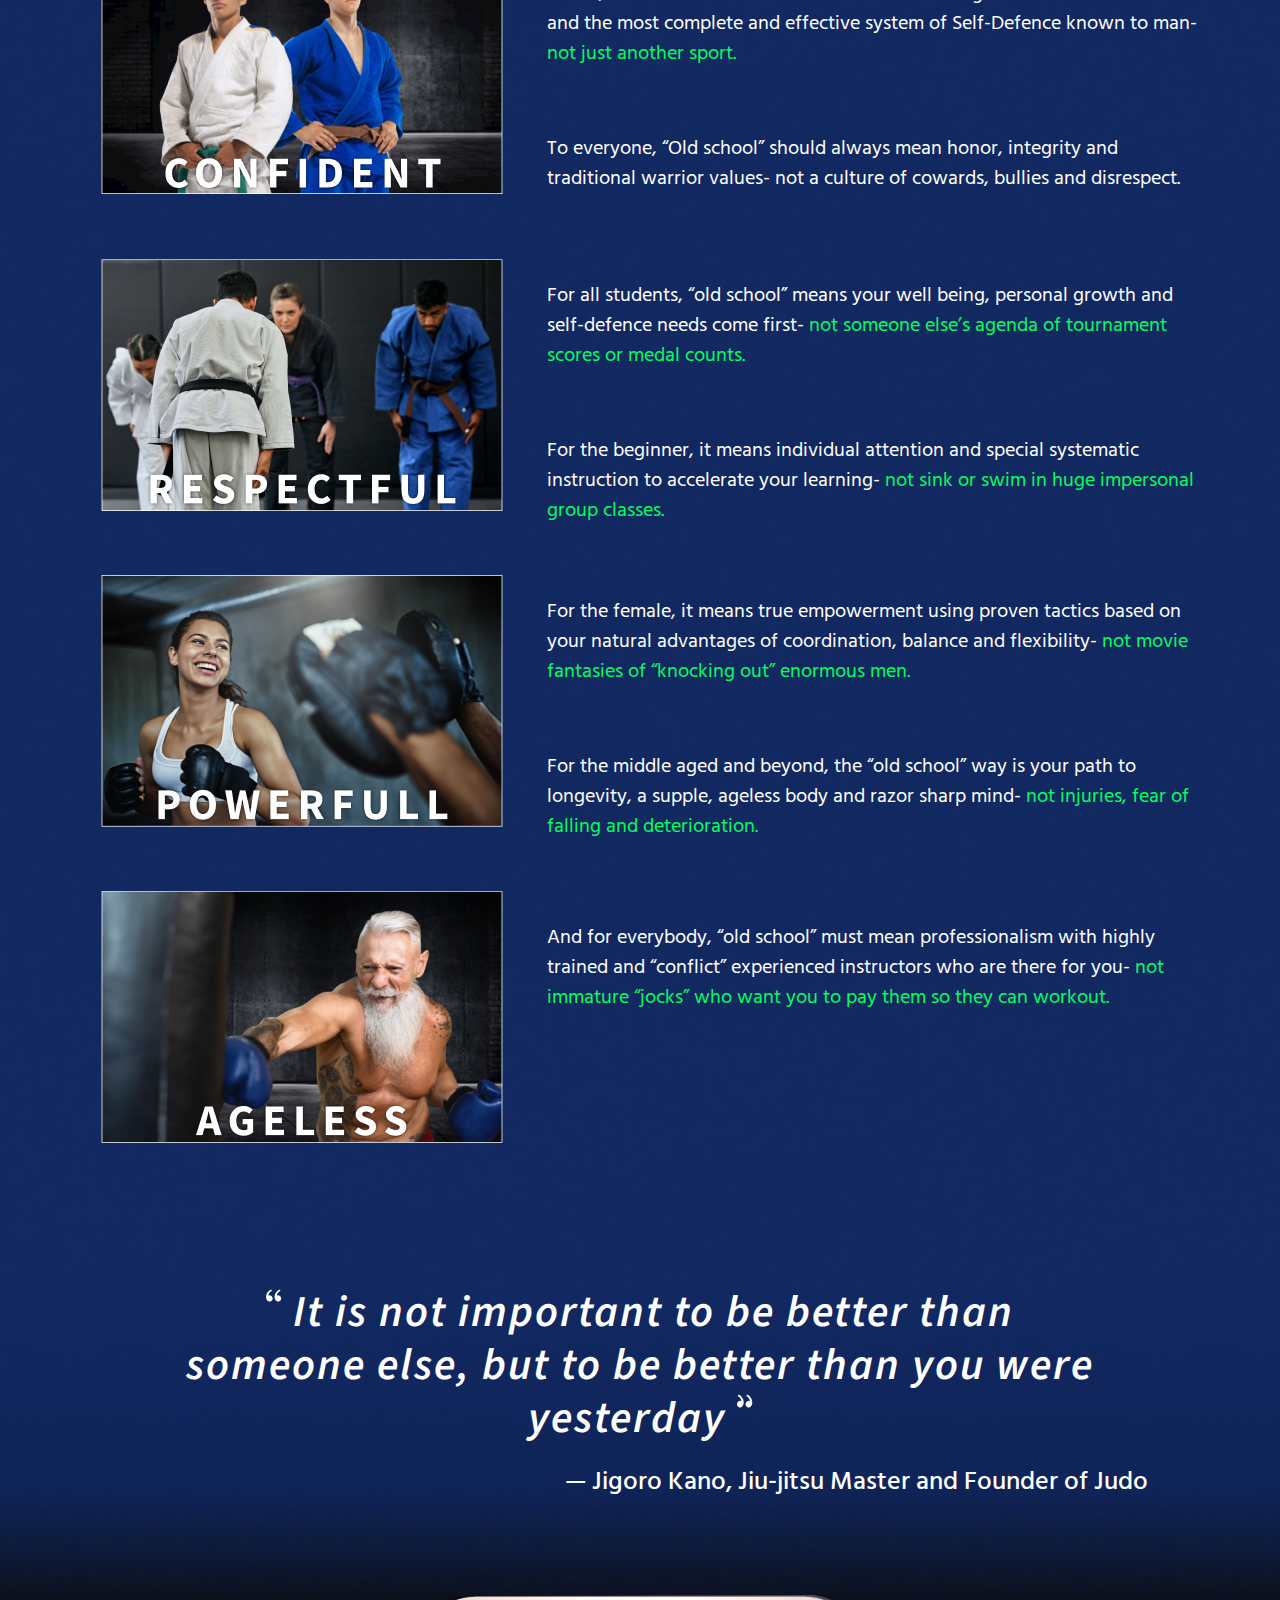
==== commit aa7de5e9: "css fixing" ====
--- a/index.html
+++ b/index.html
@@ -371,7 +371,8 @@
 					</div>
 					<div class="col-lg-6 col-md-6">
 						<div class="trob-cnt">
-							<div class="trob-img">
+							<div class="trob-img" style="    background: olive;
+    border-radius: 16px;">
 								<img src="images/Logo_of_the_United_States_Army 1.png" alt="" class="img-fluid iconImg" style="width: 75px!important;">
 							</div>
 							<div class="trob-right">
@@ -412,7 +413,7 @@
 					<div class="col-lg-6 col-md-6">
 						<div class="trob-cnt">
 							<div class="trob-img">
-								<img src="images/ttt.png" alt="" class="img-fluid iconImg" style="transform: scaleX(1.2);">
+								<img src="images/ttt.png" alt="" class="img-fluid iconImg" style="transform: scaleX(1);">
 							</div>
 							<div class="trob-right">
 								<p>
--- a/style.css
+++ b/style.css
@@ -777,6 +777,9 @@
     display: flex;
     justify-content: center;
     align-items: center;
+	background: #617968;
+    border-radius: 16px;
+   
 }
 
 .trob-img img{
